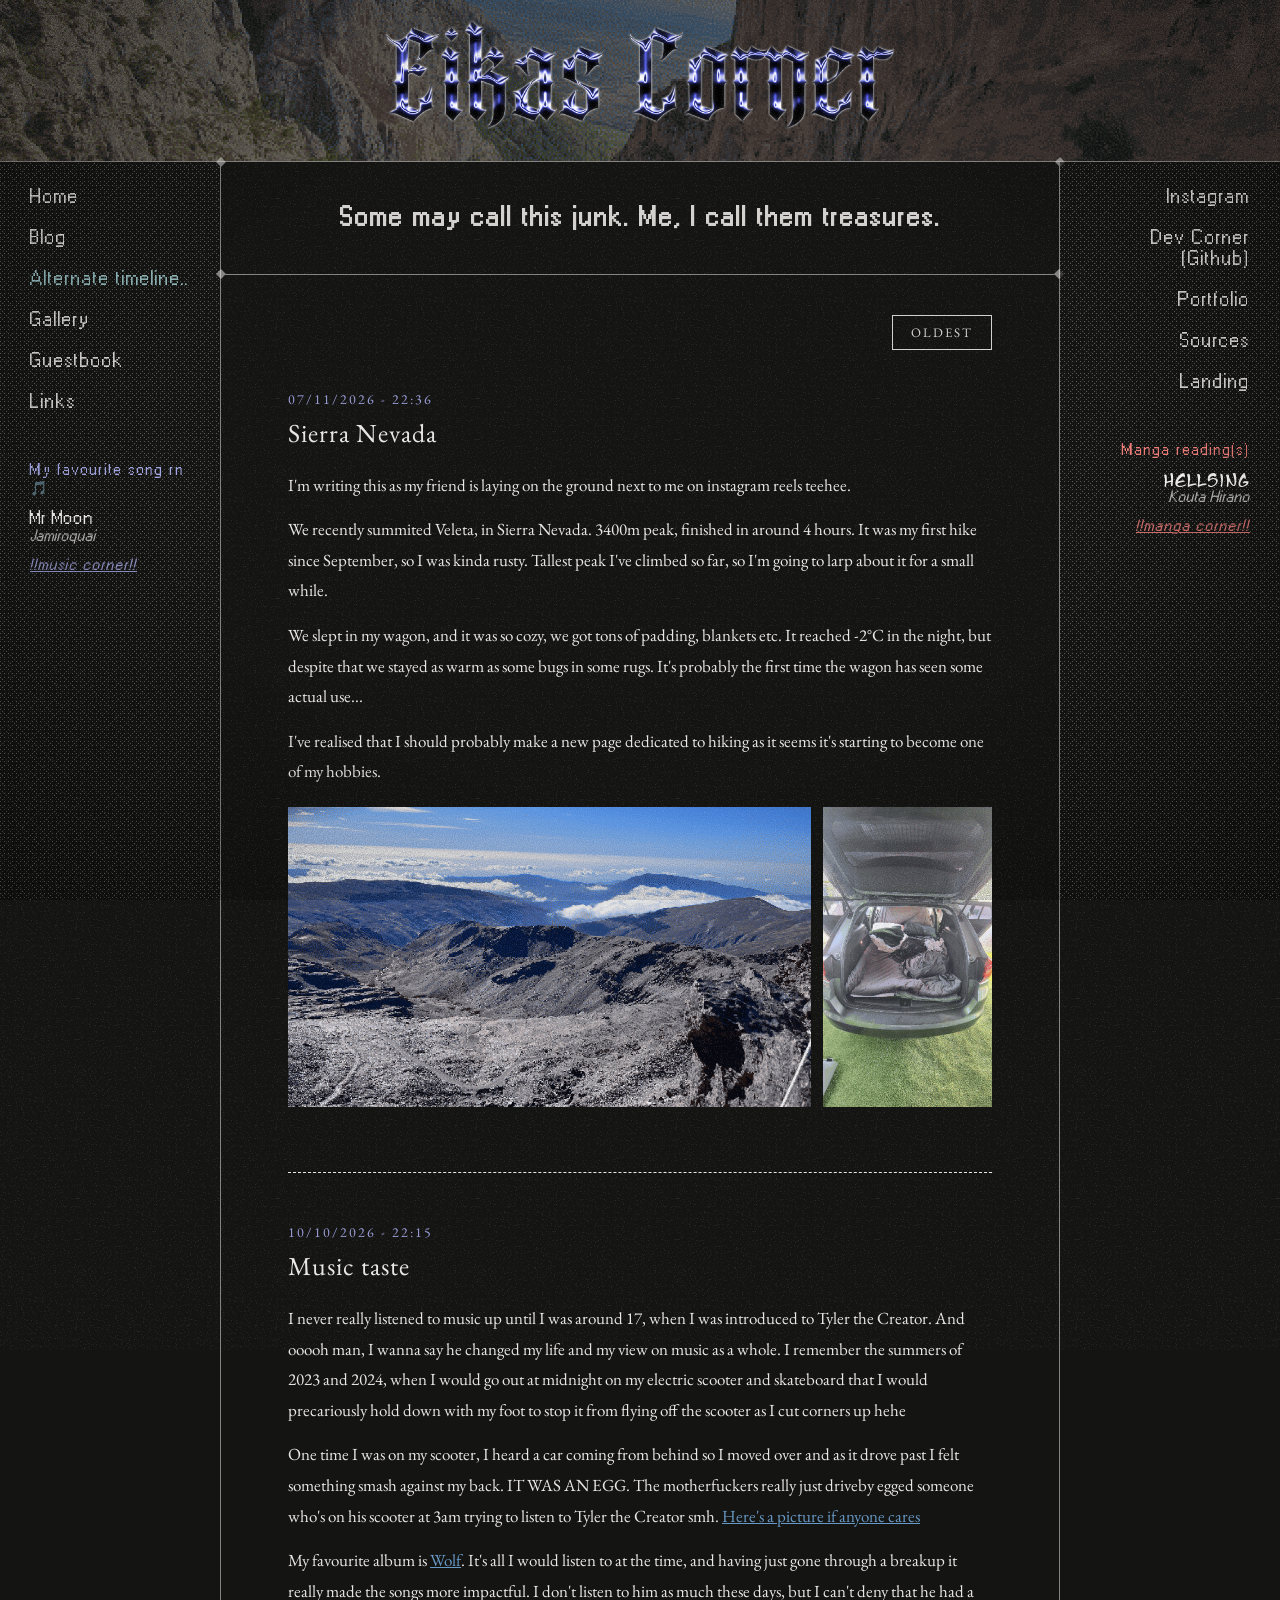
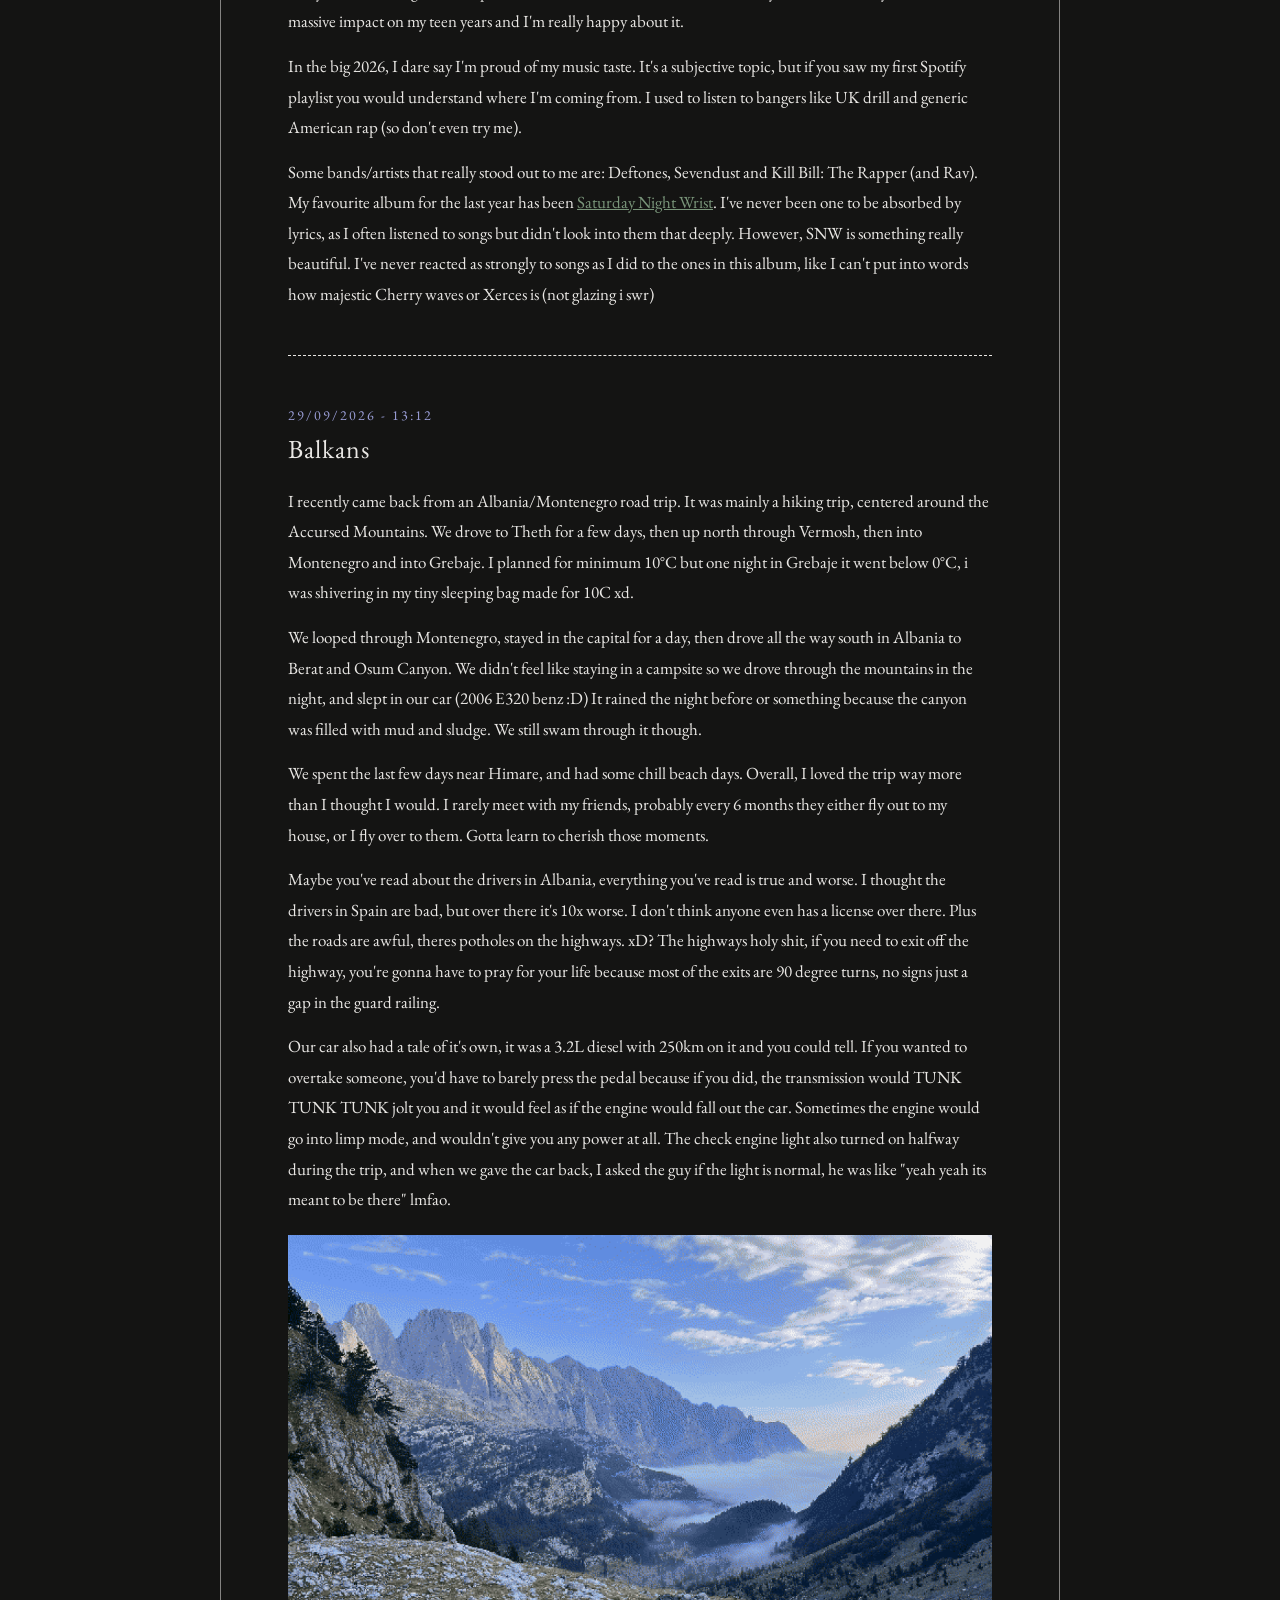
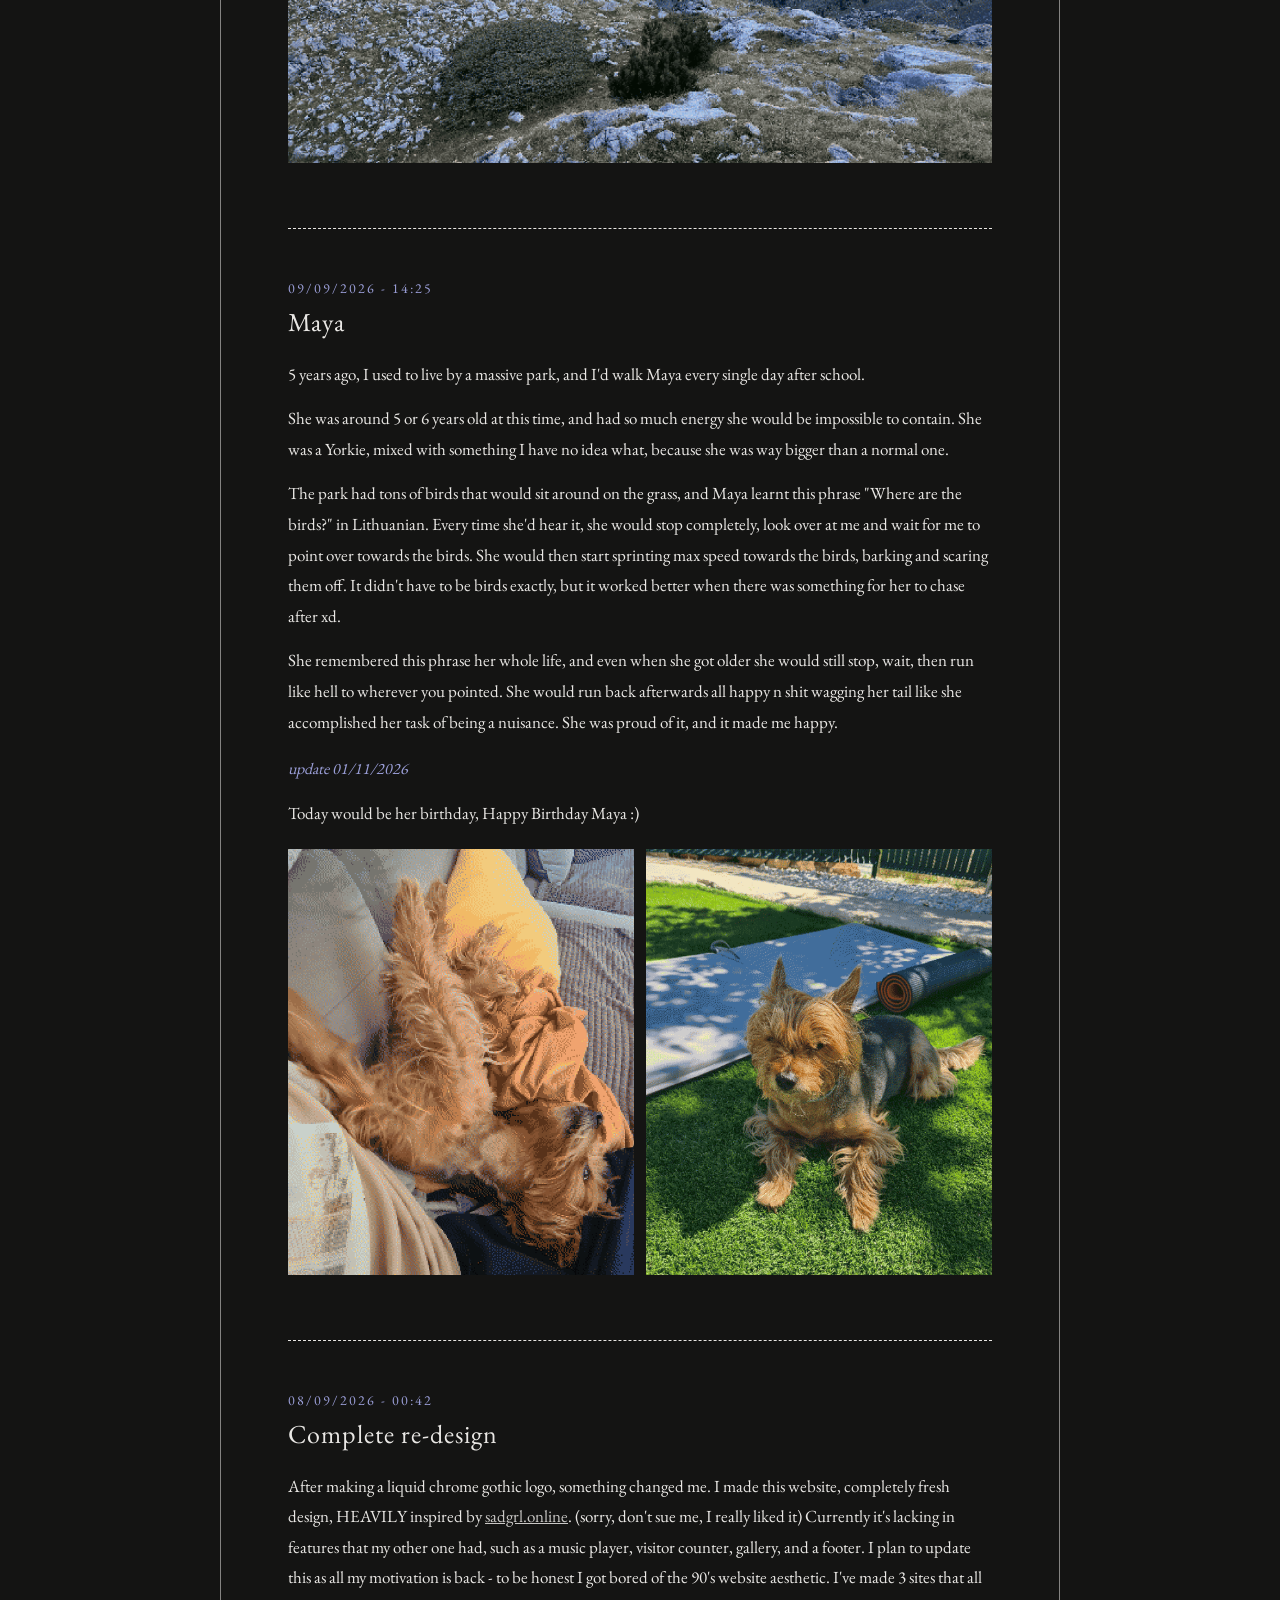
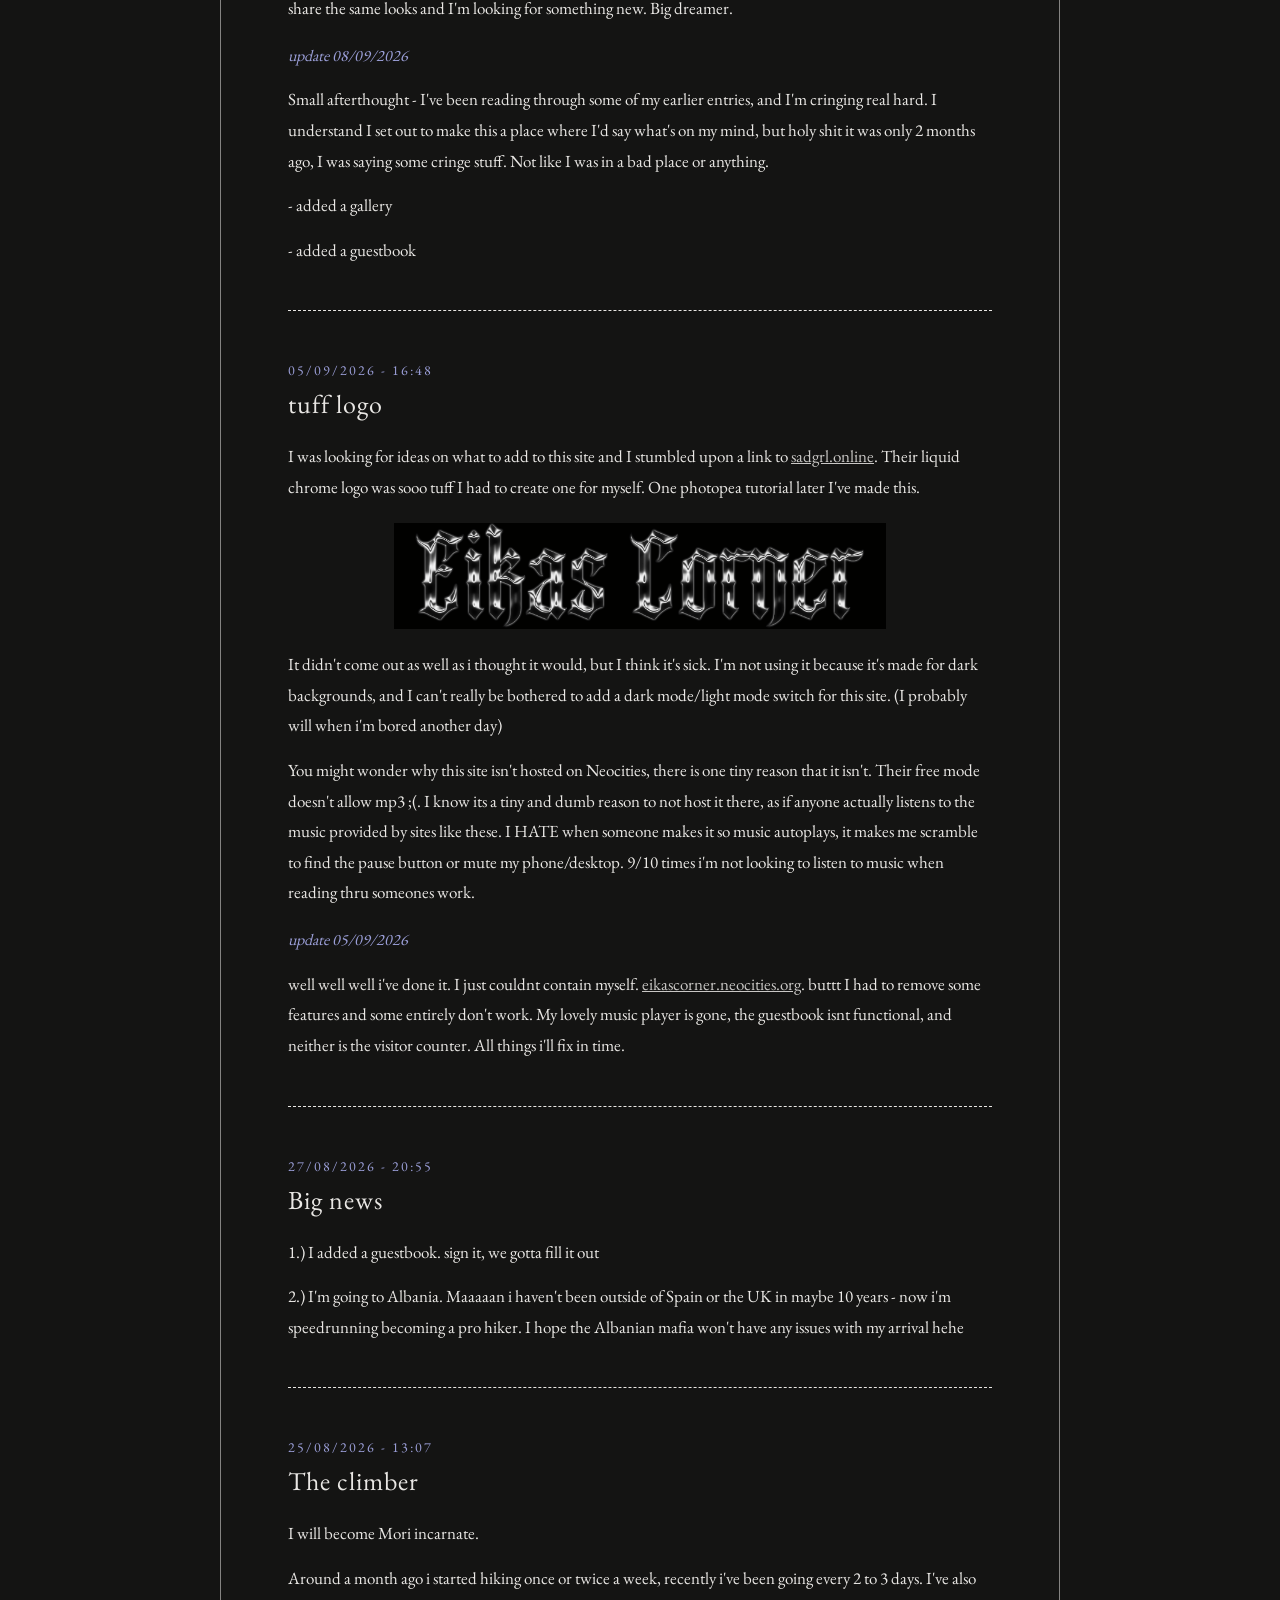
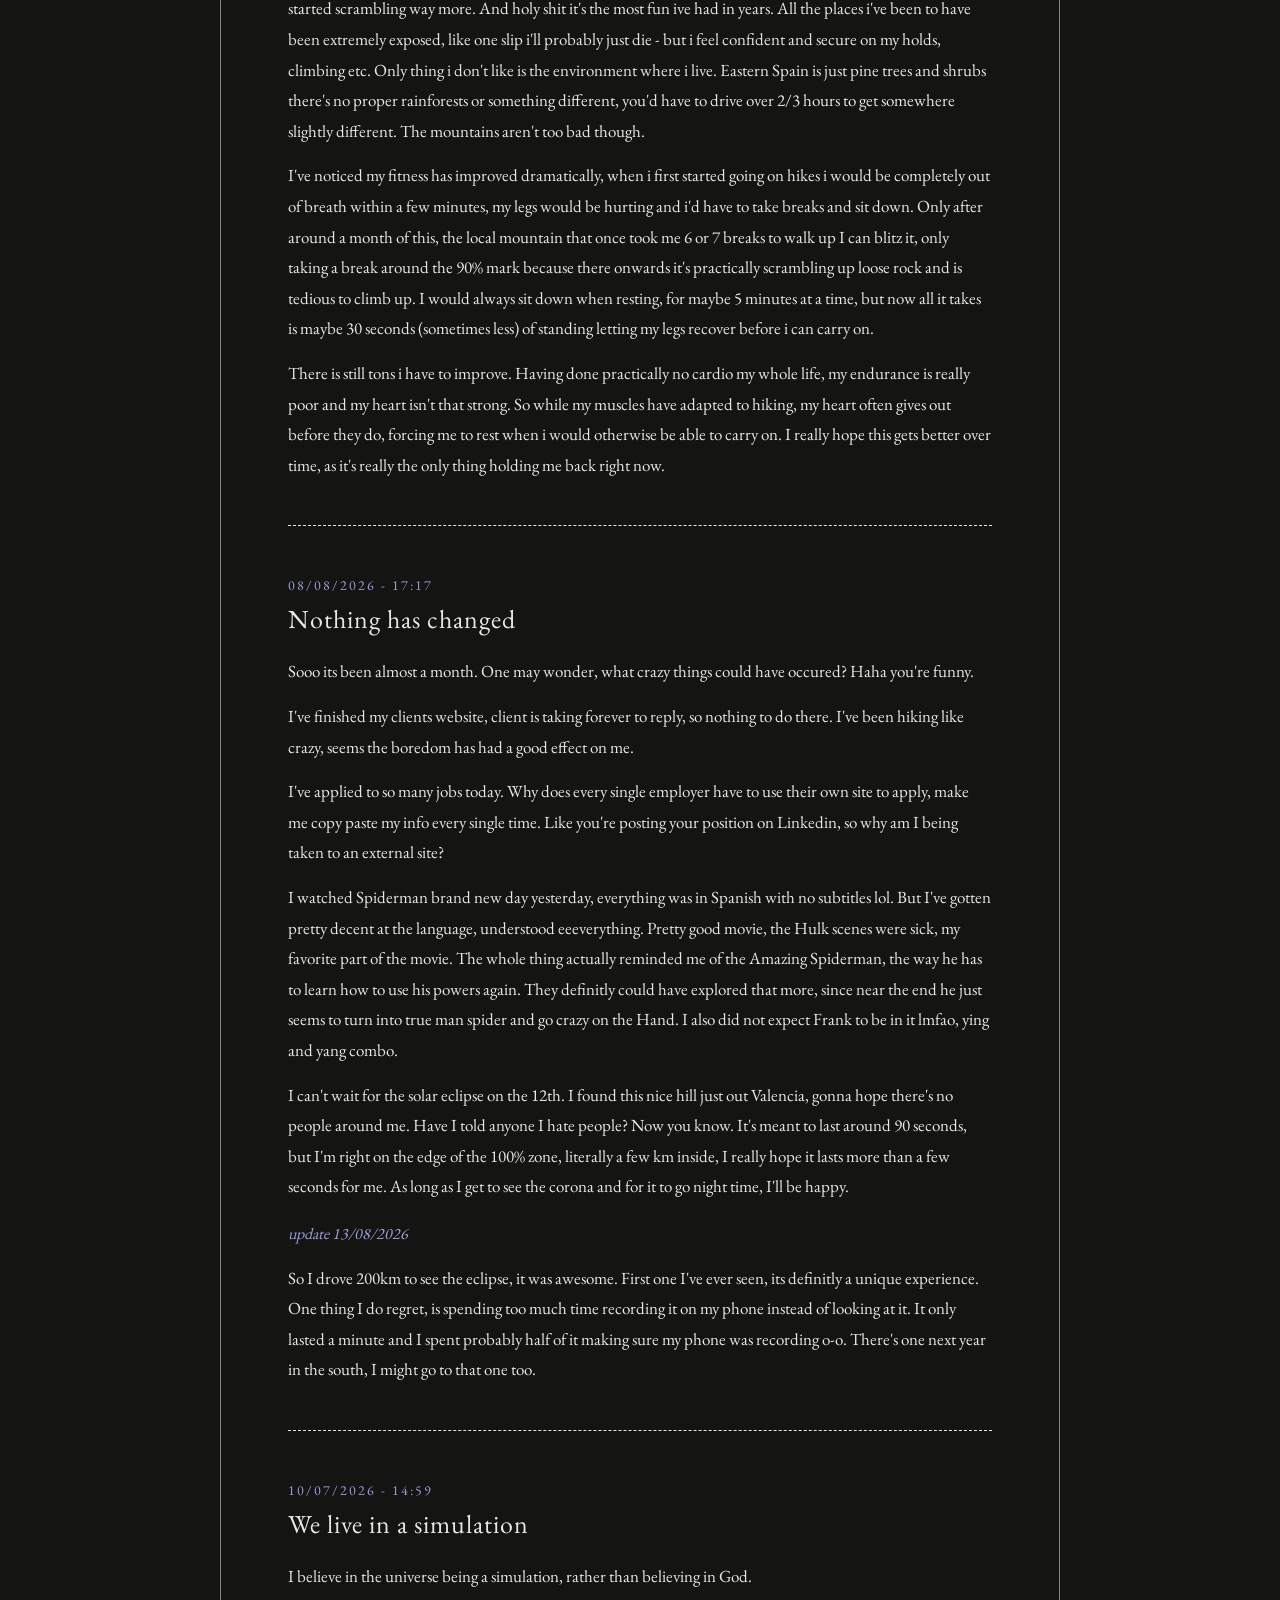
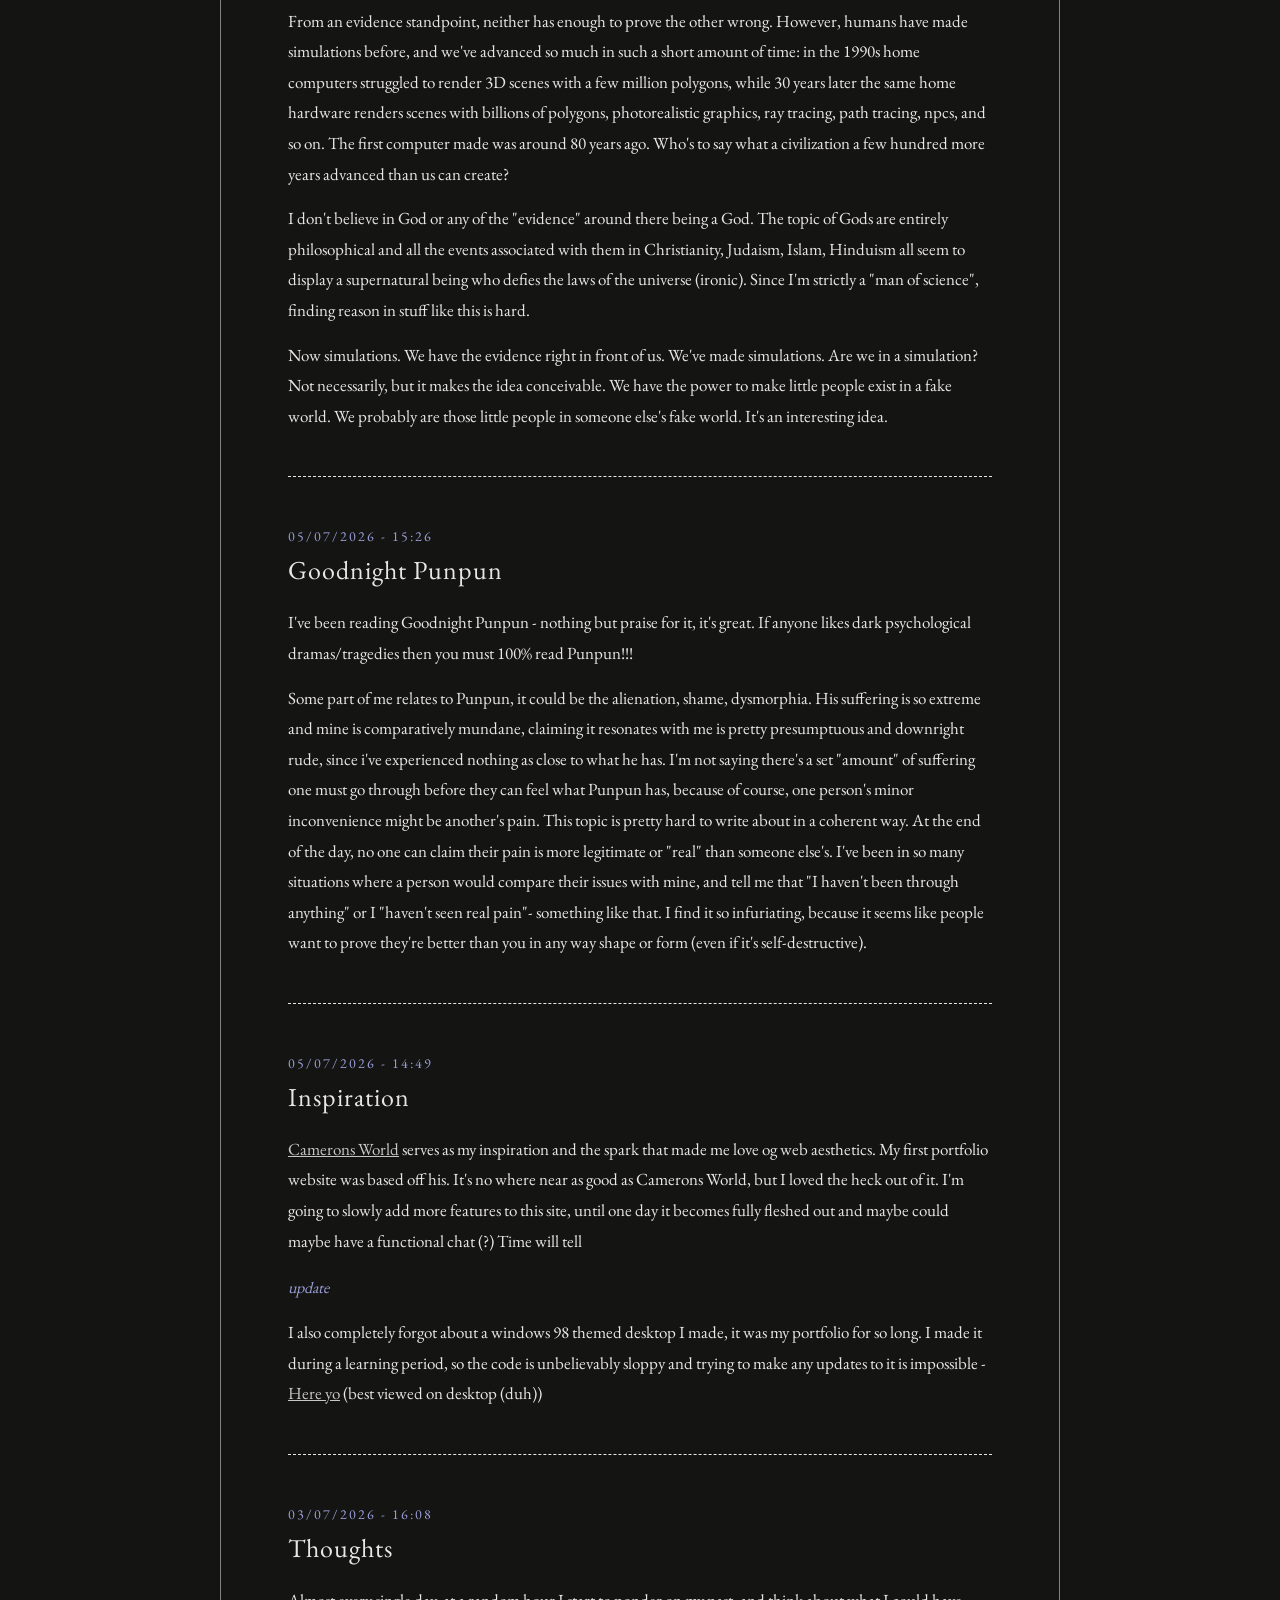
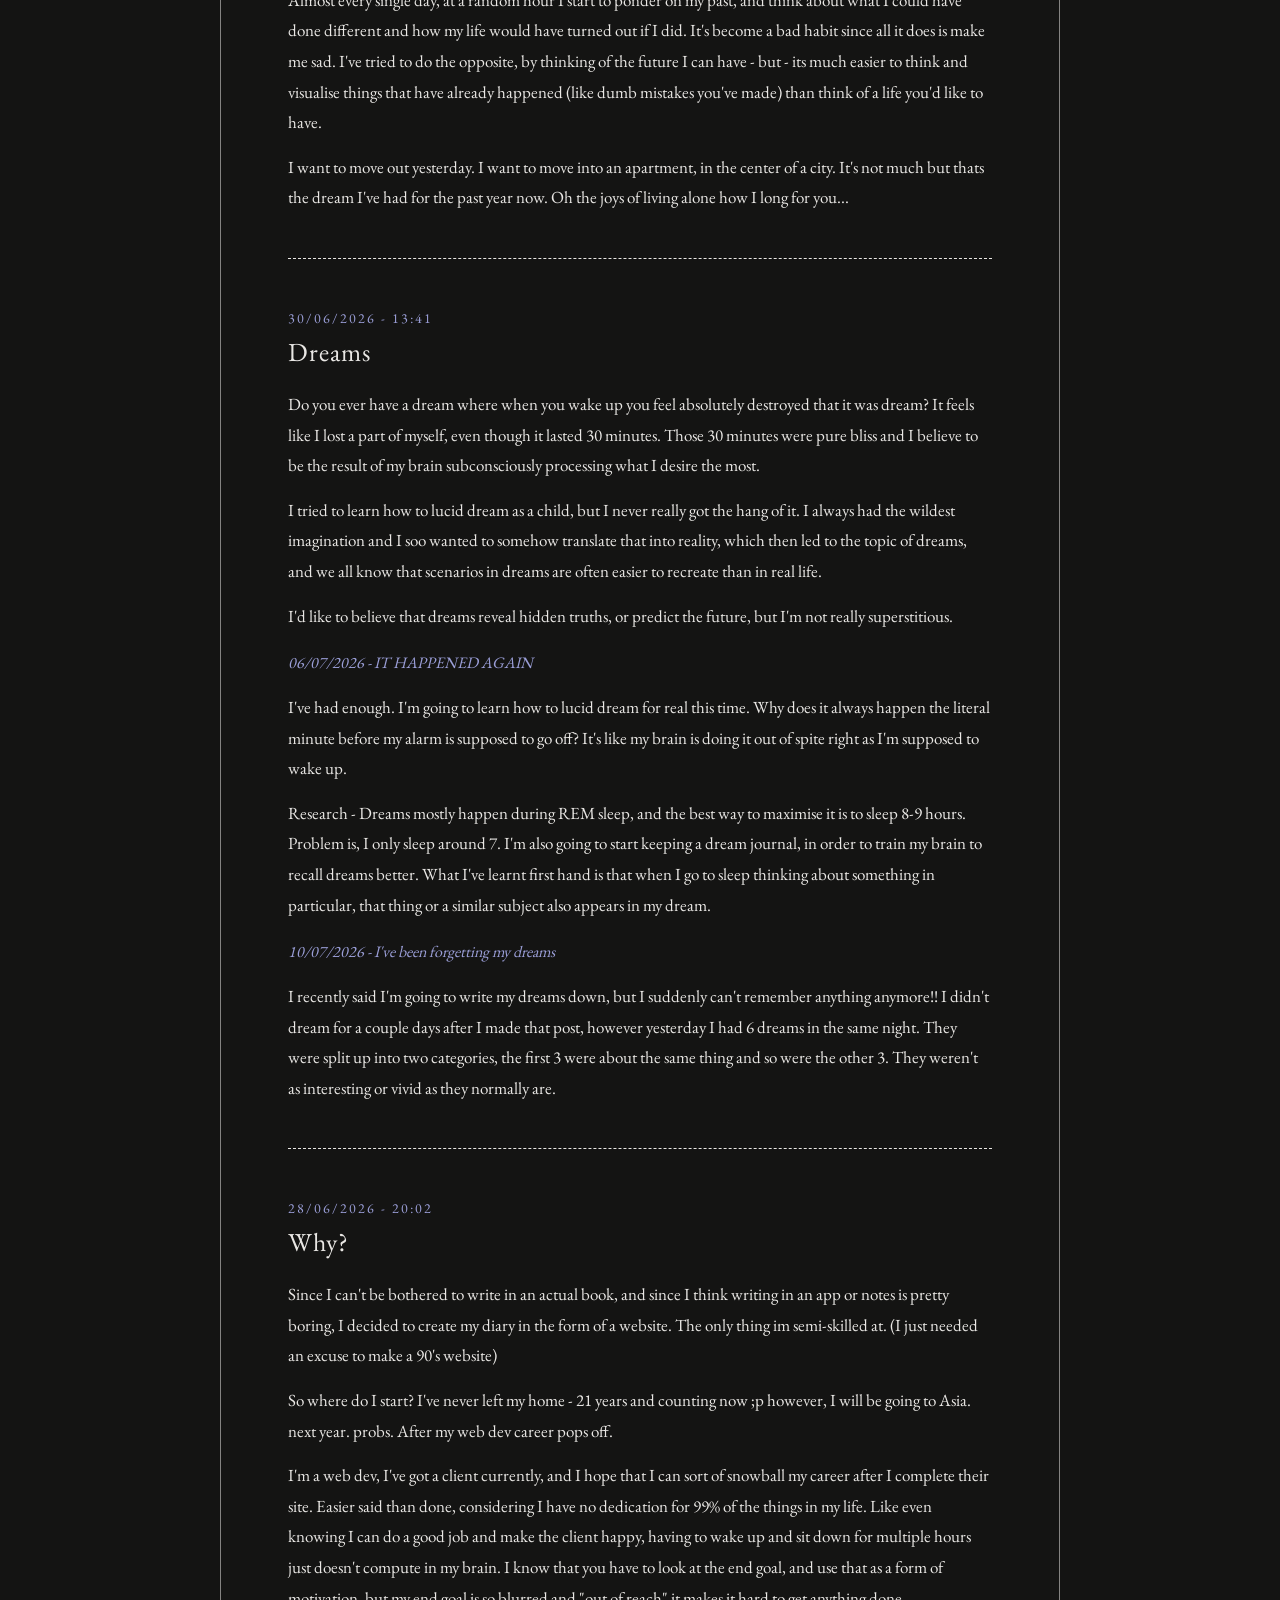
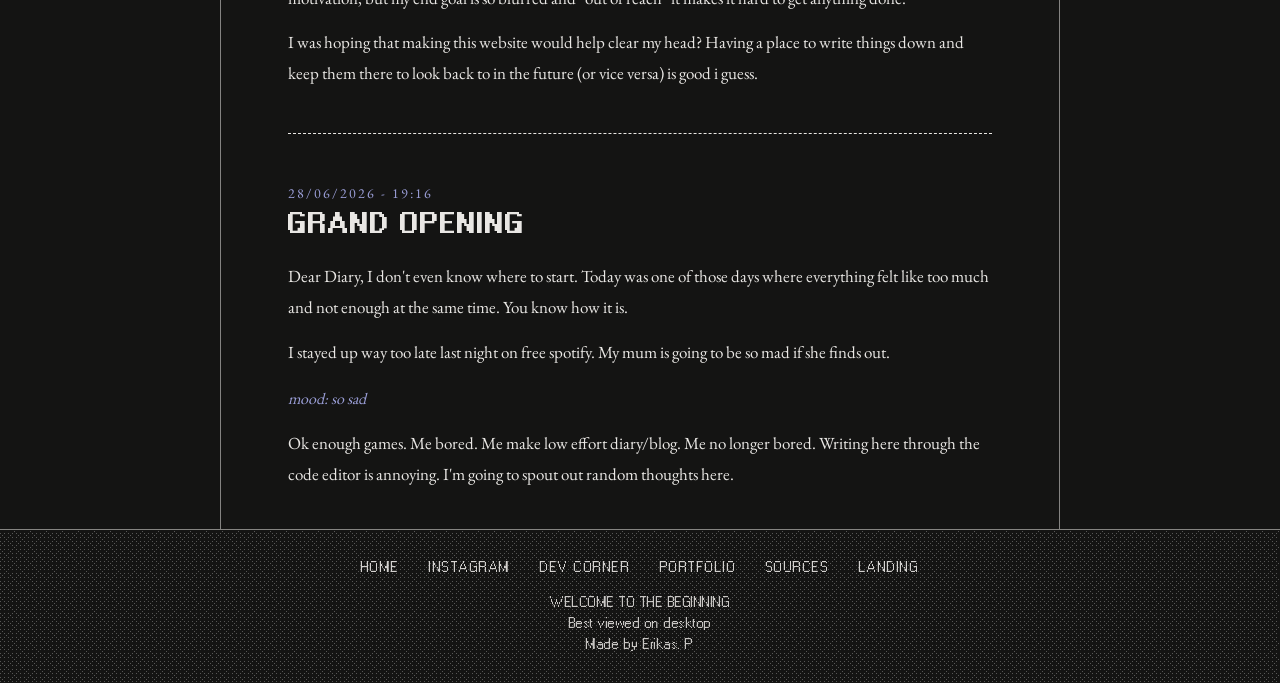
==== blog.html @ a0c27f56 "centralised nav/footer" ====
<!DOCTYPE html>
<html lang="en">
<head>
    <meta charset="UTF-8">
    <meta name="viewport" content="width=device-width, initial-scale=1.0">
    <title>Eikas Corner | Blog</title>
    <meta name="description" content="A personal blog about my deluded thoughts.">

    <meta property="og:type" content="website">
    <meta property="og:title" content="Eikas Corner | Blog">
    <meta property="og:description" content="A personal blog about my deluded thoughts.">
    <meta property="og:image" content="https://eikascorner.neocities.org/images/eikascornerlogo.png">
    <meta property="og:url" content="https://eikascorner.neocities.org/">

    <meta name="twitter:card" content="summary">
    <meta name="twitter:title" content="Eikas Corner | Blog">
    <meta name="twitter:description" content="A personal blog about my deluded thoughts.">
    <meta name="twitter:image" content="https://eikascorner.neocities.org/images/eikascornerlogo.png">

    <link rel="alternate" type="application/rss+xml" title="Eikas Corner RSS Feed" href="feed.xml">

    <script src="components.js"></script>

    <link rel="stylesheet" href="stylesheet.css">
    <link rel="icon" type="image/png" href="images/favicon.png">
</head>
<body class="blog-page">

    <div class="logo">
        <a href="home.html">
        <img src="images/eikascornerlogo.png" alt="eikascornerlogo">
        </a>
    </div>

    <div class="separator"></div>

    <div class="page">
        <site-nav-left></site-nav-left>
        <div class="vertical-separator divider-left"></div>

    <div class="main">
        <div class="hero" style="font-family: w98regular;">
            <h1>Some may call this junk. Me, I call them treasures.</h1>
        </div>

        <div class="separator"></div>

        <div class="content">
            <button id="sort-toggle" class="sort-toggle" type="button">Oldest</button>

            <!--<article class="entry" id="music-taste">
                <p class="entry-date">23/10/2026 - 18:20</p>
                <h2 class="entry-title">Back to basics</h2>
                <div class="entry-body">
                    <p>My friend suggested I talk about more random/weird things on my blogs..</p>
                    <p class="entry-mood">my unreasonably strong opinions about</p>
                </div>
            </article>-->

            <article class="entry" id="veleta">
                <p class="entry-date">07/11/2026 - 22:36</p>
                <h2 class="entry-title">Sierra Nevada</h2>
                <div class="entry-body">
                    <p>I'm writing this as my friend is laying on the ground next to me on instagram reels teehee.</p>
                    <p>We recently summited Veleta, in Sierra Nevada. 3400m peak, finished in around 4 hours. It was my first hike since September, so I was kinda rusty. Tallest peak I've climbed so far, so I'm going to larp about it for a small while.</p>
                    <p>We slept in my wagon, and it was so cozy, we got tons of padding, blankets etc. It reached -2°C in the night, but despite that we stayed as warm as some bugs in some rugs. It's probably the first time the wagon has seen some actual use...</p>
                    <p>I've realised that I should probably make a new page dedicated to hiking as it seems it's starting to become one of my hobbies.</p>
                    <div class="img-row img-row--mixed">
                        <img src="images/veleta.png" alt="veleta" style="flex-grow: 1.744">
                        <img src="images/wagonbed.png" alt="wagonbed" style="flex-grow: 0.562">
                    </div>
                </div>
            </article>

            <article class="entry" id="music-taste">
                <p class="entry-date">10/10/2026 - 22:15</p>
                <h2 class="entry-title">Music taste</h2>
                <div class="entry-body">
                    <p>I never really listened to music up until I was around 17, when I was introduced to Tyler the Creator. And ooooh man, I wanna say he changed my life and my view on music as a whole. I remember the summers of 2023 and 2024, when I would go out at midnight on my electric scooter and skateboard that I would precariously hold down with my foot to stop it from flying off the scooter as I cut corners up hehe</p>
                    <p>One time I was on my scooter, I heard a car coming from behind so I moved over and as it drove past I felt something smash against my back. IT WAS AN EGG. The motherfuckers really just driveby egged someone who's on his scooter at 3am trying to listen to Tyler the Creator smh. <a href="gallery.html#egged" target="_blank" style="color: #7DB9EF;">Here's a picture if anyone cares</a></p>
                    <p>My favourite album is <a href="https://www.youtube.com/watch?v=AknjeiApwhg&list=OLAK5uy_ng2CdT6wBmIoe4k9UE9We2pM9VCTT1AsM" target="_blank" style="color: #7DB9EF;">Wolf</a>. It's all I would listen to at the time, and having just gone through a breakup it really made the songs more impactful. I don't listen to him as much these days, but I can't deny that he had a massive impact on my teen years and I'm really happy about it.</p>
                    <p>In the big 2026, I dare say I'm proud of my music taste. It's a subjective topic, but if you saw my first Spotify playlist you would understand where I'm coming from. I used to listen to bangers like UK drill and generic American rap (so don't even try me).</p>
                    <p>Some bands/artists that really stood out to me are: Deftones, Sevendust and Kill Bill: The Rapper (and Rav). My favourite album for the last year has been <a href="https://www.youtube.com/watch?v=DKPs4r5uDq0" target="_blank" style="color: #92B493;">Saturday Night Wrist</a>. I've never been one to be absorbed by lyrics, as I often listened to songs but didn't look into them that deeply. However, SNW is something really beautiful. I've never reacted as strongly to songs as I did to the ones in this album, like I can't put into words how majestic Cherry waves or Xerces is (not glazing i swr)</p>
                </div>
            </article>

            <article class="entry" id="balkans"> 
                <p class="entry-date">29/09/2026 - 13:12</p>
                <h2 class="entry-title">Balkans</h2>
                <div class="entry-body">
                    <p>I recently came back from an Albania/Montenegro road trip. It was mainly a hiking trip, centered around the Accursed Mountains. We drove to Theth for a few days, then up north through Vermosh, then into Montenegro and into Grebaje. I planned for minimum 10°C but one night in Grebaje it went below 0°C, i was shivering in my tiny sleeping bag made for 10C xd.</p>
                    <p>We looped through Montenegro, stayed in the capital for a day, then drove all the way south in Albania to Berat and Osum Canyon. We didn't feel like staying in a campsite so we drove through the mountains in the night, and slept in our car (2006 E320 benz :D) It rained the night before or something because the canyon was filled with mud and sludge. We still swam through it though.</p>
                    <p>We spent the last few days near Himare, and had some chill beach days. Overall, I loved the trip way more than I thought I would. I rarely meet with my friends, probably every 6 months they either fly out to my house, or I fly over to them. Gotta learn to cherish those moments.</p>
                    <p>Maybe you've read about the drivers in Albania, everything you've read is true and worse. I thought the drivers in Spain are bad, but over there it's 10x worse. I don't think anyone even has a license over there. Plus the roads are awful, theres potholes on the highways. xD? The highways holy shit, if you need to exit off the highway, you're gonna have to pray for your life because most of the exits are 90 degree turns, no signs just a gap in the guard railing.</p>
                    <p>Our car also had a tale of it's own, it was a 3.2L diesel with 250km on it and you could tell. If you wanted to overtake someone, you'd have to barely press the pedal because if you did, the transmission would TUNK TUNK TUNK jolt you and it would feel as if the engine would fall out the car. Sometimes the engine would go into limp mode, and wouldn't give you any power at all. The check engine light also turned on halfway during the trip, and when we gave the car back, I asked the guy if the light is normal, he was like "yeah yeah its meant to be there" lmfao.</p>
                    <img src="images/morningfog.png" alt="albania mountains pic">
                </div>
            </article>

            <article class="entry" id="maya">
                <p class="entry-date">09/09/2026 - 14:25</p>
                <h2 class="entry-title">Maya</h2>
                <div class="entry-body">
                    <p>5 years ago, I used to live by a massive park, and I'd walk Maya every single day after school.</p>
                    <p> She was around 5 or 6 years old at this time, and had so much energy she would be impossible to contain. She was a Yorkie, mixed with something I have no idea what, because she was way bigger than a normal one.</p>
                    <p>The park had tons of birds that would sit around on the grass, and Maya learnt this phrase "Where are the birds?" in Lithuanian. Every time she'd hear it, she would stop completely, look over at me and wait for me to point over towards the birds. She would then start sprinting max speed towards the birds, barking and scaring them off. It didn't have to be birds exactly, but it worked better when there was something for her to chase after xd.</p>
                    <p>She remembered this phrase her whole life, and even when she got older she would still stop, wait, then run like hell to wherever you pointed. She would run back afterwards all happy n shit wagging her tail like she accomplished her task of being a nuisance. She was proud of it, and it made me happy.</p>
                    <p class="entry-mood">update 01/11/2026</p>
                    <p>Today would be her birthday, Happy Birthday Maya :)</p>
                    <div class="img-row">
                        <img src="images/mayamemory.png" alt="maya memory pic">
                        <img src="images/mayamemory2.png" alt="maya memory pic 2">
                    </div>
                    
                </div>
            </article>

            <article class="entry" id="redesign">
                <p class="entry-date">08/09/2026 - 00:42</p>
                <h2 class="entry-title">Complete re-design</h2>
                <div class="entry-body">
                    <p>After making a liquid chrome gothic logo, something changed me. I made this website, completely fresh design, HEAVILY inspired by <a href="https://sadgrl.online/" target="_blank">sadgrl.online</a>. (sorry, don't sue me, I really liked it) Currently it's lacking in features that my other one had, such as a music player, visitor counter, gallery, and a footer. I plan to update this as all my motivation is back - to be honest I got bored of the 90's website aesthetic. I've made 3 sites that all share the same looks and I'm looking for something new. Big dreamer. </p>
                    <p class="entry-mood">update 08/09/2026</p>
                    <p>Small afterthought - I've been reading through some of my earlier entries, and I'm cringing real hard. I understand I set out to make this a place where I'd say what's on my mind, but holy shit it was only 2 months ago, I was saying some cringe stuff. Not like I was in a bad place or anything.</p>
                    <p>- added a gallery</p>
                    <p>- added a guestbook</p>
                </div>
            </article>

            <article class="entry" id="tuff-logo">
                <p class="entry-date">05/09/2026 - 16:48</p>
                <h2 class="entry-title">tuff logo</h2>
                <div class="entry-body">
                    <p>I was looking for ideas on what to add to this site and I stumbled upon a link to <a href="https://sadgrl.online/" target="_blank">sadgrl.online</a>. Their liquid chrome logo was sooo tuff I had to create one for myself. One photopea tutorial later I've made this.</p>
                    <img src="images/eikascornerliquid.png" alt="eikascorner liquid chrome logo" style="width: 70%;">
                    <p>It didn't come out as well as i thought it would, but I think it's sick. I'm not using it because it's made for dark backgrounds, and I can't really be bothered to add a dark mode/light mode switch for this site. (I probably will when i'm bored another day)</p>
                    <p>You might wonder why this site isn't hosted on Neocities, there is one tiny reason that it isn't. Their free mode doesn't allow mp3 ;(. I know its a tiny and dumb reason to not host it there, as if anyone actually listens to the music provided by sites like these. I HATE when someone makes it so music autoplays, it makes me scramble to find the pause button or mute my phone/desktop. 9/10 times i'm not looking to listen to music when reading thru someones work.</p>
                    <p class="entry-mood">update 05/09/2026</p>
                    <p>well well well i've done it. I just couldnt contain myself. <a href="https://eikascorner.neocities.org/">eikascorner.neocities.org</a>. buttt I had to remove some features and some entirely don't work. My lovely music player is gone, the guestbook isnt functional, and neither is the visitor counter. All things i'll fix in time.</p>
                </div>
            </article>

            <article class="entry" id="big-news">
                <p class="entry-date">27/08/2026 - 20:55</p>
                <h2 class="entry-title">Big news</h2>
                <div class="entry-body">
                    <p>1.) I added a guestbook. sign it, we gotta fill it out</p>
                    <p>2.) I'm going to Albania. Maaaaan i haven't been outside of Spain or the UK in maybe 10 years - now i'm speedrunning becoming a pro hiker. I hope the Albanian mafia won't have any issues with my arrival hehe</p>
                </div>
            </article>

            <article class="entry" id="the-climber">
                <p class="entry-date">25/08/2026 - 13:07</p>
                <h2 class="entry-title">The climber</h2>
                <div class="entry-body">
                    <p>I will become Mori incarnate.</p>
                    <p>Around a month ago i started hiking once or twice a week, recently i've been going every 2 to 3 days. I've also started scrambling way more. And holy shit it's the most fun ive had in years. All the places i've been to have been extremely exposed, like one slip i'll probably just die - but i feel confident and secure on my holds, climbing etc. Only thing i don't like is the environment where i live. Eastern Spain is just pine trees and shrubs there's no proper rainforests or something different, you'd have to drive over 2/3 hours to get somewhere slightly different. The mountains aren't too bad though.</p>
                    <p>I've noticed my fitness has improved dramatically, when i first started going on hikes i would be completely out of breath within a few minutes, my legs would be hurting and i'd have to take breaks and sit down. Only after around a month of this, the local mountain that once took me 6 or 7 breaks to walk up I can blitz it, only taking a break around the 90% mark because there onwards it's practically scrambling up loose rock and is tedious to climb up. I would always sit down when resting, for maybe 5 minutes at a time, but now all it takes is maybe 30 seconds (sometimes less) of standing letting my legs recover before i can carry on.</p>
                    <p>There is still tons i have to improve. Having done practically no cardio my whole life, my endurance is really poor and my heart isn't that strong. So while my muscles have adapted to hiking, my heart often gives out before they do, forcing me to rest when i would otherwise be able to carry on. I really hope this gets better over time, as it's really the only thing holding me back right now.</p>
                </div>
            </article>

            <article class="entry" id="nothing-has-changed">
                <p class="entry-date">08/08/2026 - 17:17</p>
                <h2 class="entry-title">Nothing has changed</h2>
                <div class="entry-body">
                    <p>Sooo its been almost a month. One may wonder, what crazy things could have occured? Haha you're funny.</p>
                    <p>I've finished my clients website, client is taking forever to reply, so nothing to do there. I've been hiking like crazy, seems the boredom has had a good effect on me.</p>
                    <p>I've applied to so many jobs today. Why does every single employer have to use their own site to apply, make me copy paste my info every single time. Like you're posting your position on Linkedin, so why am I being taken to an external site?</p>
                    <p>I watched Spiderman brand new day yesterday, everything was in Spanish with no subtitles lol. But I've gotten pretty decent at the language, understood eeeverything. Pretty good movie, the Hulk scenes were sick, my favorite part of the movie. The whole thing actually reminded me of the Amazing Spiderman, the way he has to learn how to use his powers again. They definitly could have explored that more, since near the end he just seems to turn into true man spider and go crazy on the Hand. I also did not expect Frank to be in it lmfao, ying and yang combo.</p>
                    <p>I can't wait for the solar eclipse on the 12th. I found this nice hill just out Valencia, gonna hope there's no people around me. Have I told anyone I hate people? Now you know. It's meant to last around 90 seconds, but I'm right on the edge of the 100% zone, literally a few km inside, I really hope it lasts more than a few seconds for me. As long as I get to see the corona and for it to go night time, I'll be happy.</p>
                    <p class="entry-mood">update 13/08/2026</p>
                    <p>So I drove 200km to see the eclipse, it was awesome. First one I've ever seen, its definitly a unique experience. One thing I do regret, is spending too much time recording it on my phone instead of looking at it. It only lasted a minute and I spent probably half of it making sure my phone was recording o-o. There's one next year in the south, I might go to that one too.</p>
                </div>
            </article>

            <article class="entry" id="simulation">
                <p class="entry-date">10/07/2026 - 14:59</p>
                <h2 class="entry-title">We live in a simulation</h2>
                <div class="entry-body">
                    <p>I believe in the universe being a simulation, rather than believing in God.</p>
                    <p>From an evidence standpoint, neither has enough to prove the other wrong. However, humans have made simulations before, and we've advanced so much in such a short amount of time: in the 1990s home computers struggled to render 3D scenes with a few million polygons, while 30 years later the same home hardware renders scenes with billions of polygons, photorealistic graphics, ray tracing, path tracing, npcs, and so on. The first computer made was around 80 years ago. Who's to say what a civilization a few hundred more years advanced than us can create?</p>
                    <p>I don't believe in God or any of the "evidence" around there being a God. The topic of Gods are entirely philosophical and all the events associated with them in Christianity, Judaism, Islam, Hinduism all seem to display a supernatural being who defies the laws of the universe (ironic). Since I'm strictly a "man of science", finding reason in stuff like this is hard.</p>
                    <p>Now simulations. We have the evidence right in front of us. We've made simulations. Are we in a simulation? Not necessarily, but it makes the idea conceivable. We have the power to make little people exist in a fake world. We probably are those little people in someone else's fake world. It's an interesting idea.</p>
                </div>
            </article>

            <article class="entry" id="goodnight-punpun">
                <p class="entry-date">05/07/2026 - 15:26</p>
                <h2 class="entry-title">Goodnight Punpun</h2>
                <div class="entry-body">
                    <p>I've been reading Goodnight Punpun - nothing but praise for it, it's great. If anyone likes dark psychological dramas/tragedies then you must 100% read Punpun!!!</p>
                    <p>Some part of me relates to Punpun, it could be the alienation, shame, dysmorphia. His suffering is so extreme and mine is comparatively mundane, claiming it resonates with me is pretty presumptuous and downright rude, since i've experienced nothing as close to what he has. I'm not saying there's a set "amount" of suffering one must go through before they can feel what Punpun has, because of course, one person's minor inconvenience might be another's pain. This topic is pretty hard to write about in a coherent way. At the end of the day, no one can claim their pain is more legitimate or "real" than someone else's. I've been in so many situations where a person would compare their issues with mine, and tell me that "I haven't been through anything" or I "haven't seen real pain"- something like that. I find it so infuriating, because it seems like people want to prove they're better than you in any way shape or form (even if it's self-destructive).</p>
                </div>
            </article>

            <article class="entry" id="inspiration">
                <p class="entry-date">05/07/2026 - 14:49</p>
                <h2 class="entry-title">Inspiration</h2>
                <div class="entry-body">
                    <p><a href="https://www.cameronsworld.net/" target="_blank">Camerons World</a> serves as my inspiration and the spark that made me love og web aesthetics. My first portfolio website was based off his. It's no where near as good as Camerons World, but I loved the heck out of it. I'm going to slowly add more features to this site, until one day it becomes fully fleshed out and maybe could maybe have a functional chat (?) Time will tell</p>
                    <p class="entry-mood">update</p>
                    <p>I also completely forgot about a windows 98 themed desktop I made, it was my portfolio for so long. I made it during a learning period, so the code is unbelievably sloppy and trying to make any updates to it is impossible - <a href="https://eika12345.github.io/windows-98/" target="_blank">Here yo</a> (best viewed on desktop (duh))</p>
                </div>
            </article>

            <!--<article class="entry" id="bioshock">
                <p class="entry-date">04/07/2026 - 15:50</p>
                <h2 class="entry-title">Bioshock</h2>
                <div class="entry-body">
                     <p>Is a man not entitled to the sweat of his brow?
          'No!' says the man in Washington, 'It belongs to the poor.'
          'No!' says the man in the Vatican, 'It belongs to God.'
          'No!' says the man in Moscow, 'It belongs to everyone.'

          I rejected those answers; instead, I chose something different.
          I chose the impossible. I chose... Rapture.
          A city where the artist would not fear the censor.
          Where the scientist would not be bound by petty morality.
          Where the great would not be constrained by the small!</p>
          <p>I love this quote man Bioshock best game. Need i say more?</p>
                </div>
            </article>-->

            <article class="entry" id="thoughts">
                <p class="entry-date">03/07/2026 - 16:08</p>
                <h2 class="entry-title">Thoughts</h2>
                <div class="entry-body">
                    <p>Almost every single day, at a random hour I start to ponder on my past, and think about what I could have done different and how my life would have turned out if I did. It's become a bad habit since all it does is make me sad. I've tried to do the opposite, by thinking of the future I can have - but - its much easier to think and visualise things that have already happened (like dumb mistakes you've made) than think of a life you'd like to have.</p>
                    <p>I want to move out yesterday. I want to move into an apartment, in the center of a city. It's not much but thats the dream I've had for the past year now. Oh the joys of living alone how I long for you...</p>
                </div>
            </article>

            <!--<article class="entry" id="nicotine">
                <p class="entry-date">03/07/2026 - 1:01</p>
                <h2 class="entry-title">Nicotine</h2>
                <div class="entry-body">
                    <p>Ultra strawberry monster and a camel blue in the park!</p>
                    <p>Completely frying my brain making all the web pages, copy pasting content from tens of pages and having to make random words in the paragraphs bold one by one is mind numbing</p>
                </div>
            </article>-->

            <article class="entry" id="dreams">
                <p class="entry-date">30/06/2026 - 13:41</p>
                <h2 class="entry-title">Dreams</h2>
                <div class="entry-body">
                    <p>Do you ever have a dream where when you wake up you feel absolutely destroyed that it was dream? It feels like I lost a part of myself, even though it lasted 30 minutes. Those 30 minutes were pure bliss and I believe to be the result of my brain subconsciously processing what I desire the most.</p>
                    <p>I tried to learn how to lucid dream as a child, but I never really got the hang of it. I always had the wildest imagination and I soo wanted to somehow translate that into reality, which then led to the topic of dreams, and we all know that scenarios in dreams are often easier to recreate than in real life.</p>
                    <p>I'd like to believe that dreams reveal hidden truths, or predict the future, but I'm not really superstitious.</p>
                    <p class="entry-mood">06/07/2026 - IT HAPPENED AGAIN</p>
                    <p>I've had enough. I'm going to learn how to lucid dream for real this time. Why does it always happen the literal minute before my alarm is supposed to go off? It's like my brain is doing it out of spite right as I'm supposed to wake up.</p>
                    <p>Research - Dreams mostly happen during REM sleep, and the best way to maximise it is to sleep 8-9 hours. Problem is, I only sleep around 7. I'm also going to start keeping a dream journal, in order to train my brain to recall dreams better. What I've learnt first hand is that when I go to sleep thinking about something in particular, that thing or a similar subject also appears in my dream.</p>
                    <p class="entry-mood">10/07/2026 - I've been forgetting my dreams</p>
                    <p>I recently said I'm going to write my dreams down, but I suddenly can't remember anything anymore!! I didn't dream for a couple days after I made that post, however yesterday I had 6 dreams in the same night. They were split up into two categories, the first 3 were about the same thing and so were the other 3. They weren't as interesting or vivid as they normally are.</p>
                </div>
            </article>

            <!--<article class="entry" id="eventful-evening">
                <p class="entry-date">30/06/2026 - 01:13</p>
                <h2 class="entry-title">Eventful evening</h2>
                <div class="entry-body">
                    <p>I drove to my brothers new house and its pretty rad dude we played some pool (i did not win). Worked on my clients website, progress is SLOW</p>
                </div>
            </article>-->

            <article class="entry" id="why">
                <p class="entry-date">28/06/2026 - 20:02</p>
                <h2 class="entry-title">Why?</h2>
                <div class="entry-body">
                    <p>Since I can't be bothered to write in an actual book, and since I think writing in an app or notes is pretty boring, I decided to create my diary in the form of a website. The only thing im semi-skilled at. (I just needed an excuse to make a 90's website)</p>
                    <p>So where do I start? I've never left my home - 21 years and counting now ;p however, I will be going to Asia. next year. probs. After my web dev career pops off.</p>
                    <p>I'm a web dev, I've got a client currently, and I hope that I can sort of snowball my career after I complete their site. Easier said than done, considering I have no dedication for 99% of the things in my life. Like even knowing I can do a good job and make the client happy, having to wake up and sit down for multiple hours just doesn't compute in my brain. I know that you have to look at the end goal, and use that as a form of motivation, but my end goal is so blurred and "out of reach" it makes it hard to get anything done.</p>
                    <p>I was hoping that making this website would help clear my head? Having a place to write things down and keep them there to look back to in the future (or vice versa) is good i guess.</p>
                </div>
            </article>

            <article class="entry" id="grand-opening">
                <p class="entry-date">28/06/2026 - 19:16</p>
                <h2 class="entry-title" style="font-family: w98bold;">GRAND OPENING</h2>
                <div class="entry-body">
                    <p>Dear Diary, I don't even know where to start. Today was one of those days where everything felt like too much and not enough at the same time. You know how it is.</p>
                    <p>I stayed up way too late last night on free spotify. My mum is going to be so mad if she finds out.</p>
                    <p class="entry-mood">mood: so sad</p>
                    <p>Ok enough games. Me bored. Me make low effort diary/blog. Me no longer bored. Writing here through the code editor is annoying. I'm going to spout out random thoughts here.</p>
                </div>
            </article>

        </div>
    </div>

        <div class="vertical-separator divider-right"></div>
        <site-nav-right></site-nav-right>
</div>

<site-footer></site-footer>

<script>
    (function () {
        var btn = document.getElementById('sort-toggle');
        var content = document.querySelector('.content');
        if (!btn || !content) return;

        var newestFirst = true;

        btn.addEventListener('click', function () {
            var entries = Array.prototype.slice.call(content.querySelectorAll('.entry'));
            entries.reverse().forEach(function (entry) {
                content.appendChild(entry);
            });
            newestFirst = !newestFirst;
            btn.textContent = newestFirst ? 'Oldest' : 'Newest';
        });
    })();
</script>

<script src="sidebars.js"></script>


</body>
</html>
---- stylesheet.css ----
@font-face {
    font-family: EBGaramond;
    src: url(EBGaramond.ttf);
}
@font-face {
    font-family: w98bold;
    src: url(w98bold.woff2);
}
@font-face {
    font-family: w98regular;
    src: url(w98regular.woff2);
}
@font-face {
    font-family: manga;
    src: url(mangat.ttf);
}
@font-face {
    font-family: gothik;
    src: url(GothikSteel.woff2);
}

* {
  margin: 0;
  padding: 0;
  box-sizing: border-box;
}

html {
    height: 100%;
    overflow-x: hidden;
}

body {
    min-height: 100vh;
    background-color: #141413;
    font-family: EBGaramond;
    display: flex;
    flex-direction: column;
    overflow-x: clip; /* was hidden */
}

.page-fade {
    display: flex;
    flex-direction: column;
    flex: 1;
    transition: opacity 0.4s ease;
}

.page-fade.fade-out {
    opacity: 0;
}

.logo a {
    display: block;
    width: 30%;
    margin: 20px auto 0;
    padding-bottom: 30px;
}

.logo a img {
    display: block;
    width: 100%;
    height: auto;
}

@media (max-width: 1280px) {
    .logo a {
        width: 40%;
    }
}

@media (max-width: 900px) {
    .logo a {
        width: 90%;
    }
}

.separator {
    position: relative;
    width: 100%;
    height: 1px;
    background-color: #F5F3F0;
    opacity: 0.5;
}

/*----------------------top diamonds------------------------*/
.vertical-separator::before {
    content: "";
    position: absolute;
    top: 0;
    left: 50%;
    width: 7px;
    height: 7px;
    background-color: #F5F3F0;
    transform: translate(-50%, -50%) rotate(45deg);
}

@media (max-width: 900px) {
    .vertical-separator::before {
        display: none;
    }

    .main > .separator::before,
    .main > .separator::after {
        display: none;
    }
}
/*----------------bottom diamonds-------------*/
.main > .separator::before,
.main > .separator::after {
    content: "";
    position: absolute;
    top: 50%;
    width: 7px;
    height: 7px;
    background-color: #F5F3F0;
    transform: translate(-50%, -50%) rotate(45deg);
}

.main > .separator::before {
    left: 0;
}

.main > .separator::after {
    left: 100%;
}



.main {
    color: #F5F3F0;
    flex: 1;
    display: flex;
    flex-direction: column;
}



.hero {
    letter-spacing: 2px;
    font-size: 12px;
    text-align: center;
    opacity: 0.85;
    padding: 5% 5%;
    flex: 1;
    display: flex;
    align-items: center;
    justify-content: center;
}

@media (max-width: 1200px) {
    .hero {
        padding: 10% 5%;
    }
}
.home-page .hero {
    flex: 0 0 auto;
    padding: 30px 5% 20px;
}
.home-page .content {
    padding-top: 0;
}

.page {
    display: flex;
    align-items: stretch;
    flex: 1;
}

.sidebar {
    display: flex;
    flex-direction: column;
    gap: 20px;
    padding: 25px 30px;
    width: 220px;
    flex: 0 0 220px;
    font-family: w98regular;
}

.sidebar a {
    color: #F5F3F0;
    text-decoration: none;
    font-size: 18px;
    letter-spacing: 1px;
    opacity: 0.85;
    transition: opacity 0.2s ease;
}

.sidebar a:hover {
    opacity: 1;
    text-decoration: underline;
}

.sidebar-right {
    text-align: right;
}

.vertical-separator {
    position: relative;
    width: 1px;
    background-color: #F5F3F0;
    opacity: 0.5;
}

@media (min-width: 901px) {
      .page {
        padding: 0 220px;
    }

    .sidebar {
        position: fixed;
        top: 0;
        bottom: 0;
        width: 220px;
        overflow-y: auto;
    }

    .sidebar-left { left: 0; }
    .sidebar-right { right: 0; }
}

/*------------------------favourite song--------------------------*/
.song-box {
    margin-top: 30px;
    font-family: w98regular;
}
.song-label {
    font-size: 14px;
    letter-spacing: 2px;
    color: #a2a6e2;                   
    margin-bottom: 12px;
}
.song-title {
    font-size: 16px;
    color: #F5F3F0;
    letter-spacing: 1px;
}
.song-artist {
    font-size: 14px;
    font-style: italic;
    color: #F5F3F0;
    opacity: 0.7;
    margin-bottom: 10px;
}
.song-log {
    font-style: italic;

}
.sidebar .song-box a {
    font-size: 14px;
    color: #a2a6e2;
    text-decoration: underline;
}
@media (max-width: 900px) {
    .song-box {
        width: 81%;
        margin-top: 10px;
        padding: 5px 10px;
        border: 1px dashed rgba(245, 243, 240, 0.5);
        display: flex;
        flex-wrap: wrap;
        justify-content: center;
        align-items: baseline;
        gap: 4px 20px;
    }

    .song-label {
        flex-basis: 100%;
        text-align: center;
        margin-bottom: 0;
    }

    .song-artist {
        margin-bottom: 0;
    }
}
/*------------------------song log page--------------------------*/
.song-page {
    display: flex;
    align-items: stretch;
}
.song-list {
    flex: 1;
    min-width: 0;
    padding: 10px 4% 40px 4%;
    border-right: 1px dashed rgba(245, 243, 240, 0.5);
}
.song-writing {
    flex: 0 0 40%;
    align-self: flex-start;
    padding: 40px 6% 40px 5%;
    font-size: 15px;
    line-height: 1.8;
    color: #F5F3F0;
}
.song-writing p {
    margin-bottom: 14px;
}

.song-writing p:last-child {
    margin-bottom: 0;
}

.song-entry {
    display: grid;
    grid-template-columns: 1fr;
    gap: 4px;
    padding: 22px 0;
    border-bottom: 1px dashed rgba(245, 243, 240, 0.5);
}

.song-entry:last-child {
    border-bottom: none;
}
.song-entry.multi {
    border-bottom: none;
    padding-bottom: 0;
}
.song-entry.multi.multi-last {
    border-bottom: 1px dashed rgba(245, 243, 240, 0.5);
    padding-bottom: 22px;
}

.song-entry-date {
    padding-top: 3px;
    font-size: 13px;
    letter-spacing: 2px;
    text-transform: uppercase;
    color: #a2a6e2;
}

.song-entry-title {
    font-size: 18px;
    letter-spacing: 1px;
    color: #F5F3F0;
}

.song-entry-artist {
    margin-top: 2px;
    font-size: 14px;
    font-style: italic;
    color: #F5F3F0;
    opacity: 0.7;
}

.song-entry-link:hover {
    opacity: 1;
}
@media (min-width: 901px) {
    .song-entry-info {
        display: flex;
        flex-wrap: wrap;
        align-items: baseline;
        gap: 4px 12px;
    }

    .song-entry-artist {
        margin-top: 0;
    }
}
@media (max-width: 900px) {
    .song-page {
        flex-direction: column;
    }

    .song-writing {
        order: -1;
        flex: none;
        align-self: stretch;
        padding: 30px 6%;
        border-bottom: 1px dashed rgba(245, 243, 240, 0.5);
    }

    .song-list {
        flex: none;
        padding: 10px 6%;
        text-align: center;
        border-right: none;
    }
}
.song-entry.multi .song-entry-info {
    display: flex;
    flex-direction: column;
    align-items: flex-start;
    gap: 2px;
}

.song-entry.multi .song-entry-artist {
    margin-top: 6px;
}
/*------------------------favourite manga--------------------------*/
.manga-box {
    margin-top: 30px;
    font-family: w98regular;
}
.manga-label {
    font-size: 14px;
    letter-spacing: 2px;
    color: #ee7c78;
    margin-bottom: 12px;
}
.manga-title {
    font-size: 16px;
    color: #F5F3F0;
    letter-spacing: 1px;
    font-family: manga;
}
.manga-author {
    font-size: 14px;
    font-style: italic;
    color: #F5F3F0;
    opacity: 0.7;
    margin-bottom: 10px;
}
.manga-log {
    font-style: italic;
}
.sidebar .manga-box a {
    font-size: 14px;
    color: #ee7c78;
    text-decoration: underline;
}
@media (max-width: 900px) {
    .manga-box {
        order: 1;
        width: 81%;
        margin-top: 10px;
        padding: 5px 10px;
        border: 1px dashed rgba(245, 243, 240, 0.5);
        display: flex;
        flex-wrap: wrap;
        justify-content: center;
        align-items: baseline;
        gap: 4px 20px;
        text-align: center;
    }

    .manga-label {
        flex-basis: 100%;
        text-align: center;
        margin-bottom: 0;
    }

    .manga-author {
        margin-bottom: 0;
    }
}
/*------------------------manga log page (flipped song log)--------------------------*/
.mangalog-page {
    display: flex;
    align-items: stretch;
}
.mangalog-writing {
    flex: 0 0 40%;
    align-self: flex-start;
    padding: 40px 5% 40px 6%;
    font-size: 16px;
    line-height: 1.8;
    color: #F5F3F0;
}
.mangalog-list {
    flex: 1;
    min-width: 0;
    padding: 40px 6% 40px 4%;
    border-left: 1px dashed rgba(245, 243, 240, 0.5);
}

.mangalog-writing p {
    margin-bottom: 14px;
}
.mangalog-writing p:last-child {
    margin-bottom: 0;
}

.mangalog-writing .read-more {
    display: inline-block;
    margin-bottom: 50px;
    margin-top: 10px;
    font-size: 14px;
    letter-spacing: 1px;
    color: #F5F3F0;
    text-decoration: underline;
    opacity: 0.7;
    transition: opacity 0.2s ease;
}
.mangalog-writing .read-more:hover {
    opacity: 1;
}

.mangalog-entry {
    display: grid;
    grid-template-columns: 1fr;
    gap: 4px;
    padding: 22px 0;
    border-bottom: 1px dashed rgba(245, 243, 240, 0.5);
    text-align: left;
}
.mangalog-entry:last-child {
    border-bottom: none;
}
.mangalog-entry > p + p {
    margin-top: 12px;
}

.mangalog-entry-date {
    padding-top: 3px;
    font-size: 13px;
    letter-spacing: 2px;
    text-transform: uppercase;
    color: #ee7c78;
}
.mangalog-entry-title {
    font-size: 18px;
    letter-spacing: 1px;
    color: #F5F3F0;
}
.mangalog-entry-author {
    margin-top: 2px;
    font-size: 14px;
    font-style: italic;
    color: #F5F3F0;
    opacity: 0.7;
}

.mangalog-entry.multi .mangalog-entry-info {
    display: flex;
    flex-direction: column;
    align-items: flex-start;
    gap: 2px;
}
.mangalog-entry.multi .mangalog-entry-author {
    margin-top: 6px;
}
.spoiler {
    position: relative;
    margin-top: 12px;
}

.spoiler-content {
    filter: blur(8px);
    user-select: none;
    pointer-events: none;
    transition: filter 0.3s ease;
}

.spoiler-content p + p {
    margin-top: 12px;
}

.spoiler-overlay {
    position: absolute;
    inset: 0;
    display: flex;
    flex-direction: column;
    align-items: center;
    justify-content: center;
    gap: 10px;
    padding: 20px;
    text-align: center;
    background: rgba(20, 20, 19, 0.55);
    border: 1px dashed rgba(245, 243, 240, 0.5);
}

.spoiler-warning {
    font-family: w98bold;
    font-size: 18px;
    letter-spacing: 2px;
    color: #ee7c78;
}

.spoiler-note {
    font-size: 14px;
    color: #F5F3F0;
    opacity: 0.8;
}

.spoiler-btn {
    font-family: w98regular;
    font-size: 14px;
    letter-spacing: 1px;
    padding: 6px 16px;
    color: #F5F3F0;
    background: transparent;
    border: 1px dashed rgba(245, 243, 240, 0.7);
    cursor: pointer;
    transition: background 0.1s ease;
}

.spoiler-btn:hover {
    background: rgba(245, 243, 240, 0.15);
}

.spoiler.revealed .spoiler-content {
    filter: none;
    user-select: auto;
    pointer-events: auto;
}

.spoiler.revealed .spoiler-overlay {
    display: none;
}

.spoiler + p {
    margin-top: 12px;
}

@media (min-width: 901px) {
    .mangalog-entry-info {
        display: flex;
        flex-wrap: wrap;
        align-items: baseline;
        gap: 4px 12px;
    }
    .mangalog-entry-author {
        margin-top: 0;
    }
}

@media (max-width: 900px) {
    .mangalog-page {
        flex-direction: column;
    }
    .mangalog-writing {
        order: -1;
        flex: none;
        align-self: stretch;
        padding: 30px 6%;
        border-bottom: 1px dashed rgba(245, 243, 240, 0.5);
    }
    .mangalog-list {
        flex: none;
        padding: 30px 6%;
        text-align: center;
        border-left: none;
    }
}
.bounce-letter {
    display: inline-block;
    white-space: pre;
    text-decoration: underline;
    animation: letter-bounce 6.5s ease-in-out infinite;
}

@keyframes letter-bounce {
    0%, 7.4%, 100% { transform: translateY(0); animation-timing-function: ease-out; }
    2.2%           { transform: translateY(-8px); animation-timing-function: ease-in; }
    4.4%           { transform: translateY(0); animation-timing-function: ease-out; }
    5.9%           { transform: translateY(-1px); animation-timing-function: ease-in; }
}

@media (prefers-reduced-motion: reduce) {
    .bounce-letter { animation: none; }
}
/*------------------------diary entries--------------------------*/
.content {
    padding: 40px 8% 40px;
}

.sort-toggle {
    display: block;
    margin: 0 0 40px auto;
    background-color: transparent;
    border: 1px solid #F5F3F0;
    color: #F5F3F0;
    font-family: EBGaramond;
    letter-spacing: 2px;
    text-transform: uppercase;
    font-size: 13px;
    padding: 8px 18px;
    cursor: pointer;
    opacity: 0.85;
    transition: background-color 0.2s ease, color 0.2s ease, opacity 0.2s ease;
}

.sort-toggle:hover {
    opacity: 1;
    background-color: #F5F3F0;
    color: #141413;
}

.entry {
    margin-bottom: 50px;
    padding-bottom: 45px;
    border-bottom: 1px dashed #F5F3F0;
    opacity: 0.95;
}

.entry:last-child {
    border-bottom: none;
    margin-bottom: 0;
    padding-bottom: 0;
}

.entry-date {
    font-size: 14px;
    letter-spacing: 2px;
    text-transform: uppercase;
    color: #a2a6e2;
    opacity: 1;
    margin-bottom: 8px;
}

.entry-title {
    font-size: 26px;
    font-weight: normal;
    color: #F5F3F0;
    margin-bottom: 20px;
    letter-spacing: 1px;
}

.entry-body {
    font-size: 17px;
    color: #F5F3F0;
    line-height: 1.8;
}

.entry-body p {
    margin-bottom: 14px;
}

.entry-body p:last-child {
    margin-bottom: 0;
}

.entry-body a {
    color: #F5F3F0;
    text-decoration: underline;
    opacity: 0.85;
}

.entry-body a:hover {
    opacity: 1;
}

.entry-body img {
    display: block;
    margin: 20px auto;
    max-width: 100%;
    height: auto;
}
.img-row {
    display: flex;
    justify-content: center;
    align-items: center;
    gap: 12px;
    margin: 20px auto;
}

.entry-body .img-row img {
    flex: 0 1 auto;
    height: 70%;
    width: auto;
    min-width: 0;
    max-width: calc(50% - 6px);
    object-fit: cover;
    margin: 0;
}
.entry-body .img-row--mixed img {
    flex: 1 1 0;      /* flex-grow is overridden inline per image */
    width: 0;         /* sizes come purely from the grow ratio */
    height: auto;
    max-width: none;
    object-fit: initial;
}

@media (max-width: 900px) {
    .img-row {
        max-width: 100%;
    }
}


.entry-mood {
    font-size: 16px;
    font-style: italic;
    margin: 18px 0 10px;
    color: #a2a6e2;
}

.typewriter-cursor {
    display: inline-block;
    margin-left: 2px;
    animation: typewriter-blink 0.9s steps(1) infinite;
    transition: opacity 0.4s ease;
}

.typewriter-cursor-done {
    animation: none;
    opacity: 0;
}

@keyframes typewriter-blink {
    0%, 50% { opacity: 1; }
    50.01%, 100% { opacity: 0; }
}

.splash-body {
    display: flex;
    flex-direction: column;
    min-height: 100vh;
    background-image: linear-gradient(to bottom, rgba(20, 20, 19, 0.9) 0%, rgba(20, 20, 19, 0.25) 800px, rgba(20, 20, 19, 0.25) 100%), var(--splash-bg, url('images/seabg.gif'));
    background-size: cover;
    background-position: center;
    background-repeat: no-repeat;
}

@media (max-width: 900px) {
    .splash-body {
        background-position: 70% center;
    }
}

.corner-btns {
    position: fixed;
    bottom: 16px;
    right: 16px;
    z-index: 10;
    display: flex;
    flex-direction: column;
    align-items: flex-end;
    gap: 8px;
}

.bg-btn,
.skip-btn {
    background-color: rgba(20, 20, 19, 0.5);
    border: 1px solid #F5F3F0;
    color: #F5F3F0;
    font-family: w98regular;
    letter-spacing: 2px;
    text-transform: uppercase;
    text-decoration: none;
    text-align: center;
    font-size: 12px;
    padding: 9px 16px 7px;
    cursor: pointer;
    opacity: 0.85;
    transition: background-color 0.2s ease, color 0.2s ease, opacity 0.2s ease;
}

@media (hover: hover) and (pointer: fine) {
    .bg-btn:hover,
    .skip-btn:hover {
        opacity: 1;
        background-color: #F5F3F0;
        color: #141413;
    }
}

.bg-btn:active,
.skip-btn:active {
    opacity: 1;
    background-color: #F5F3F0;
    color: #141413;
}

.splash-wrap {
    flex: 1;
    display: flex;
    align-items: center;
    justify-content: center;
}

.splash {
    text-align: center;
    color: #F5F3F0;
    padding: 20px;
}

.splash h1 {
    font-family: w98regular;
    letter-spacing: 1px;
    font-size: 22px;
    opacity: 0.95;
    font-weight: normal;
    max-width: 650px;
    margin: 0 auto;
    text-shadow: -5px 3px 2px rgba(0, 0, 0, 0.8);
}

.gate {
    display: flex;
    justify-content: center;
    margin-top: 30px;
    opacity: 0;
    pointer-events: none;
    transition: opacity 0.6s ease;
}

.gate.gate-visible {
    opacity: 1;
    pointer-events: auto;
}

.continue-btn {
    background-color: transparent;
    border: 1px solid #F5F3F0;
    color: #F5F3F0;
    font-family: w98regular;
    letter-spacing: 2px;
    text-transform: uppercase;
    font-size: 14px;
    padding: 13px 26px 11px 28px;
    cursor: pointer;
    text-shadow: -3px 2px 2px rgba(0, 0, 0, 0.8);
}

.continue-btn:hover {
    background-color: #F5F3F0;
    color: #141413;
    text-shadow: none;
}

/*---------------------home page-------------------------*/
.home-content {
    max-width: 720px;
    margin: 0 auto;
}

.section-label {
    font-size: 13px;
    letter-spacing: 2px;
    text-transform: uppercase;
    color: #a2a6e2;
    opacity: 1;
    margin-bottom: 16px;
    text-align: center;
}

.intro p {
    font-size: 17px;
    color: #F5F3F0;
    line-height: 1.8;
    opacity: 0.95;
}

.latest-entry {
    max-width: 600px;
    margin: 0 auto;
}

.latest-entry .entry-date {
    margin-top: 0;
}

.latest-entry .read-more,
.song-writing .read-more {
    display: inline-block;
    margin-bottom: 50px;
    margin-top: 10px;
    font-size: 14px;
    letter-spacing: 1px;
    color: #F5F3F0;
    text-decoration: underline;
    opacity: 0.7;
    transition: opacity 0.2s ease;
}

.latest-entry .read-more:hover,
.song-writing .read-more:hover {
    opacity: 1;
}

.now-list {
    list-style: none;
    font-size: 17px;
    color: #F5F3F0;
    line-height: 2;
    opacity: 0.95;
}

.now-list li::before {
    content: "— ";
    color: #a2a6e2;
    opacity: 1;
}

@media (max-width: 900px) {
    .home-content {
        max-width: 100%;
    }
}
/*-------------------credit section----------------*/
.credit-section {
    font-family: w98regular;
    padding: 70px max(20px, calc((100% - 600px) / 2)) 50px;
    text-align: center;
    border-top: 1px dashed rgba(245, 243, 240, 0.5);
}

.link-credit {
    display: inline-block;
    background-color: transparent;
    border: 1px solid #F5F3F0;
    color: #F5F3F0;
    font-family: EBGaramond;
    letter-spacing: 1px;
    text-transform: uppercase;
    text-decoration: none;
    font-size: 16px;
    padding: 12px 28px 8px;
    cursor: pointer;
}

.link-credit:hover {
    background-color: #F5F3F0;
    color: #141413;
}

.credit-section p {
    font-size: 16px;
    line-height: 1.6;
    margin-bottom: 18px;
    opacity: 0.85;
}

.credit-section .link-credit {
    margin-top: 10px;
    font-family: w98regular;
}

.link-credit.has-bg {
    --btn-img: url('images/5ammountain.png');
    --btn-tint: rgba(20, 20, 19, 0.6);
    background-image: linear-gradient(var(--btn-tint), var(--btn-tint)), var(--btn-img);
    background-size: cover;
    background-position: center;
    background-repeat: no-repeat;
}

@media (hover: hover) and (pointer: fine) {
    .link-credit.has-bg:hover {
        --btn-tint: rgba(245, 243, 240, 0.85);
        color: #141413;
    }
}

@media (max-width: 900px) {
    .credit-section {
        position: relative;
        border-top: none;
    }
}

/*------------------------------cool websites------------------------------ */
.cool-websites {
    max-width: 600px;
    margin-left: auto;
    margin-right: auto;
    margin-bottom: 50px;
}

.site-entry {
    padding-bottom: 28px;
    margin-bottom: 28px;
    border-bottom: 1px dashed rgba(245, 243, 240);
}

.site-entry:last-child {
    padding-bottom: 0;
    margin-bottom: 0;
    border-bottom: none;
}

.site-title {
    font-size: 24px;
    letter-spacing: 1px;
    color: #F5F3F0;
    text-decoration: underline;
    transition: color 0.2s ease;
}

.site-title:hover {
    color: #a2a6e2;
}

.site-url {
    font-size: 14px;
    letter-spacing: 1px;
    color: #a2a6e2;
    margin: 6px 0 12px;
}

.site-desc {
    font-size: 17px;
    line-height: 1.8;
    opacity: 0.9;
}

@media (max-width: 900px) {
    .site-title {
        font-size: 22px;
    }

    .site-desc {
        font-size: 16px;
    }
}
/* gallery */
.gallery-content {
    padding: 40px 6% 80px;
}

.gallery-grid {
    column-count: 3;
    column-gap: 24px;
}

.gallery-item {
    position: relative;
    overflow: hidden;
    border: 1px solid #F5F3F0;
    opacity: 0.9;
    transition: opacity 0.2s ease;
    break-inside: avoid;
    margin-bottom: 24px;
}

.gallery-item:hover {
    opacity: 1;
}

.gallery-item img {
    display: block;
    width: 100%;
    height: auto;
}

.gallery-item figcaption {
    font-size: 13px;
    letter-spacing: 0.5px;
    color: #F5F3F0;
    text-align: center;
    padding: 10px 12px;
    background-color: #141413;
    border-top: 1px dashed #F5F3F0;
}


@media (max-width: 1300px) {
    .gallery-grid {
        column-count: 2;
    }
}

@media (max-width: 900px) {
    .gallery-grid {
        column-count: 1;
    }
}

@media (max-width: 900px) {
    .page {
        flex-direction: row;
        flex-wrap: wrap;
        justify-content: center;
        align-items: center;
        gap: 14px 26px;
        padding: 20px 0 0;
    }

    .sidebar-left {
    display: contents;
    }

    .sidebar-right {
    display: contents;
    }

    .sidebar-right > a {
        display: none;
    }

    .sidebar-left a {
        font-size: 16px;
        padding: 0 8px;
    }

    .divider-left {
        order: 2;
        width: 100vw;
        flex-shrink: 0;
        height: 1px;
        margin-top: 6px;
    }

    .main > .separator {
        width: 100vw;
        margin-left: calc(50% - 50vw);
    }

    .divider-right {
        display: none;
    }

    .main {
        order: 3;
        width: 100%;
        margin-top: -14px;
    }

    .content {
        padding: 30px 6% 30px;
    }

    .entry-title {
        font-size: 22px;
    }

    .entry-body {
        font-size: 16px;
    }
}

/*-----------------------footer----------------------------*/
.footer {
    font-family: w98regular;
    color: #F5F3F0;
    text-align: center;
}

.footer-content {
    padding: 30px 5% 25px;
}

.footer-links {
    font-size: 13px;
    letter-spacing: 1.5px;
    text-transform: uppercase;
    margin-bottom: 14px;
}

.footer-links a {
    color: #F5F3F0;
    text-decoration: none;
    opacity: 0.85;
    transition: opacity 0.2s ease;
    margin: 0 12px;
}

.footer-links a:hover {
    opacity: 1;
    text-decoration: underline;
}

.footer-text {
    font-size: 13px;
    letter-spacing: 0.5px;
    opacity: 0.8;
    margin-bottom: 6px;
}

.footer-updated {
    font-size: 12px;
    letter-spacing: 0.5px;
    opacity: 0.45;
    font-style: italic;
}

#bonki-ring {
    margin: 20px 0;
}

@media (max-width: 900px) {
    .footer-content {
        padding: 25px 6% 20px;
    }
}
/*-------------------------sources------------------------*/
.sources-content {
    max-width: 700px;
    margin: 0 auto;
    padding: 40px 8% 60px;
}

.sources-section {
    margin-bottom: 45px;
}

.sources-section:last-child {
    margin-bottom: 0;
}

.sources-list {
    list-style: none;
}

.sources-list li {
    font-size: 17px;
    color: #F5F3F0;
    line-height: 1.9;
    opacity: 0.9;
    text-align: center;
}

.sources-list a {
    color: #F5F3F0;
    text-decoration: underline;
    opacity: 0.85;
    transition: opacity 0.2s ease;
}

.sources-list a:hover {
    opacity: 1;
}

@media (max-width: 900px) {
    .sources-content {
        padding: 30px 6% 40px;
    }
}

/*------------------------toby --------------------------*/
.toby-content {
    margin: 0 auto;
}

.toby-gallery-section .entry-title {
    text-align: center;
}

.toby-gallery {
    display: grid;
    grid-template-columns: repeat(2, 1fr);
    gap: 24px;
    align-items: start;
}

.toby-gallery .gallery-item {
    margin-bottom: 0;
}

@media (max-width: 900px) {
    .toby-gallery {
        grid-template-columns: 1fr;
    }
}

.toby-page .hero h1 {
    text-shadow: 0 0 12px rgba(245, 243, 240, 0.5);
    animation: toby-glow 3s ease-in-out infinite alternate;
}

@keyframes toby-glow {
    from { text-shadow: 0 0 6px rgba(245, 243, 240, 0.3); }
    to   { text-shadow: 0 0 18px rgba(245, 243, 240, 0.7); }
}

@media (prefers-reduced-motion: reduce) {
    .toby-page .hero h1 { animation: none; }
}
/*---------------------------------guestbook-------------------------------*/
.guestbook-content {
    max-width: 700px;
    margin: 0 auto;
}

.guestbook-form-wrap {
    display: flex;
    align-items: center;
    justify-content: center;
    gap: 24px;
    margin-bottom: 60px;
    padding-bottom: 45px;
    border-bottom: 1px dashed #F5F3F0;
}

.guestbook-form {
    flex: 1;
    min-width: 0;
}

.guestbook-flower {
    flex: 0 0 auto;
    width: 15%;
    height: auto;
    opacity: 0.9;
    align-self: center;
}

.guestbook-flower-right {
    transform: scaleX(-1);
}

@media (max-width: 900px) {
    .guestbook-flower {
        display: none;
    }
}

.form-row {
    display: flex;
    flex-direction: column;
    margin-bottom: 20px;
}

.form-row label {
    font-size: 13px;
    letter-spacing: 2px;
    text-transform: uppercase;
    color: #a2a6e2;
    margin-bottom: 8px;
}

.guestbook-form input,
.guestbook-form textarea {
    background-color: transparent;
    border: 1px solid #F5F3F0;
    color: #F5F3F0;
    font-family: EBGaramond;
    font-size: 16px;
    padding: 10px 12px;
    resize: vertical;
}

.guestbook-form input:focus,
.guestbook-form textarea:focus {
    outline: none;
    border-color: #a2a6e2;
}

.guestbook-form button {
    background-color: transparent;
    border: 1px solid #F5F3F0;
    color: #F5F3F0;
    font-family: EBGaramond;
    letter-spacing: 2px;
    text-transform: uppercase;
    font-size: 14px;
    padding: 10px 24px;
    cursor: pointer;
    transition: background-color 0.2s ease, color 0.2s ease;
    display: block;
    margin: 0 auto;
    
}

.guestbook-form button:hover {
    background-color: #F5F3F0;
    color: #141413;
}

.guestbook-form button:disabled {
    opacity: 0.5;
    cursor: default;
}

.gb-status {
    margin-top: 14px;
    font-size: 14px;
    font-style: italic;
    opacity: 0.75;
}

.gb-loading,
.gb-empty,
.gb-error {
    opacity: 0.7;
    font-style: italic;
}

.gb-entry .entry-title {
    font-size: 20px;
}
/* -----------------------------THE MOON THE EARTH AND HELLLL--------------------------- */

.moon-section {
    --zone-accent:  #d5d9f0;
    --zone-box-bg:  #000;
    --zone-shift:   40px;
    --zone-img:     var(--moon-img);
    --zone-tint:    var(--moon-tint);
    --zone-size:    var(--moon-size);
    --zone-pos:     var(--moon-pos);
    --zone-repeat:  var(--moon-repeat);
}
.earth-section {
    --zone-accent:  #d8fd7a;
    --zone-box-bg:  rgba(0, 0, 0, 0.4);
    --zone-shift:   -40px;
    --zone-img:     var(--earth-img);
    --zone-tint:    var(--earth-tint);
    --zone-size:    var(--earth-size);
    --zone-pos:     var(--earth-pos);
    --zone-repeat:  var(--earth-repeat);
}
.hell-section {
    --zone-accent:  #ff7b77;
    --zone-box-bg:  rgba(0, 0, 0, 0.8);
    --zone-shift:   40px;
    --zone-img:     var(--hell-img);
    --zone-tint:    var(--hell-tint);
    --zone-size:    var(--hell-size);
    --zone-pos:     var(--hell-pos);
    --zone-repeat:  var(--hell-repeat);
}

.moon-section,
.earth-section,
.hell-section {
    font-family: w98regular;
    min-height: 380px;
    margin: 40px calc(-100% * 8 / 84) -40px;
    padding: 50px 20px;
    display: flex;
    justify-content: center;
    align-items: center;
    gap: 40px;
    border-top: 1px dashed rgba(245, 243, 240, 0.5);
    background-image:
        linear-gradient(rgba(20, 20, 19, var(--zone-tint)), rgba(20, 20, 19, var(--zone-tint))),
        var(--zone-img);
    background-size: auto, var(--zone-size);
    background-position: 0 0, var(--zone-pos);
    background-repeat: no-repeat, var(--zone-repeat);
}

.moon-section table,
.earth-section table,
.hell-section table {
    flex: 0 0 auto;
}

.moon-text,
.earth-text,
.hell-text {
    max-width: 320px;
    font-size: 16px;
    text-align: left;
    color: var(--zone-accent);
    background-color: var(--zone-box-bg);
    border: 2px solid var(--zone-accent);
    padding: 10px;
    opacity: 0.9;
    position: relative;
    left: var(--zone-shift);
}

.moon-heading,
.earth-heading,
.hell-heading {
    margin: 0 0 8px;
    font-size: 20px;
    font-family: w98bold;
}

.moon-text p,
.earth-text p,
.hell-text p {
    margin: 0 0 8px;
}

.hell-buttons {
    flex: 0 0 auto;
    display: grid;
    grid-template-columns: repeat(2, 88px);
    gap: 6px;
}

@media (max-width: 1200px) {
    .moon-section,
    .earth-section,
    .hell-section {
        --zone-shift: 0px;
    }
}

@media (max-width: 900px) {
    .moon-section,
    .earth-section,
    .hell-section {
        margin: 30px calc(-100% * 6 / 88) -30px;
        gap: 10px;
    }

    .hell-buttons {
        grid-template-columns: 88px;
    }
}

.moon-section {
    margin-top: 0;
    border-top: none;
}
/* =------------------- jungle page --------------------- */
.jungle-page {
    background-image:
        linear-gradient(rgba(20, 20, 19, 0.6), rgba(20, 20, 19, 0.6)),
        url('images/jungle.png');
    background-size: cover;
    background-position: center;
    background-repeat: no-repeat;
    background-attachment: fixed;
}
.jungle-page {
    --logo-tint: 0;
}
@media (min-width: 901px) {
    .jungle-page {
        background-position: center 80%;
    }
}
.corner-clover {
    position: fixed;
    top: 0;
    left: 0;
    width: 300px;
    height: auto;
    z-index: -1;
    pointer-events: none;
    transform-origin: top left;
}
.corner-tree {
    position: fixed;
    bottom: 0;
    right: -200px;
    height: 130vh;
    width: auto;
    z-index: -1;
    pointer-events: none;
}
.corner-vines {
    position: fixed;
    bottom: 0;
    left: -350px;
    height:  90vh;
    z-index: -1;
    pointer-events: none;
}
.bottom-grass {
    position: fixed;
    bottom: -220px;
    left: 0;
    width: 100%;
    height: auto;
    z-index: -1;
    pointer-events: none;
}

@media (max-width: 1300px) {
    .bottom-grass {
        bottom: -100px;
    }
}

@media (max-width: 900px) {
    .corner-clover {
        width: 140px;
    }
    .corner-vines {
        left: -400px;
    }
    .corner-tree {
        height: 50vh;
        right: -50px;
    }
    .bottom-grass {
        bottom: -100px;
    }
}

@media (max-width: 400px) {
    .corner-clover {
        width: 70px;
    }
    .corner-tree {
        right: -150px;
    }
    .corner-vines {
        left: -450px;
    }
    .bottom-grass {
        bottom: 0;
    }
}

.jungle-text {
    width: 100%;
    max-width: 820px;
    margin: -30px auto 0;
    padding: 0 6% 40px;
    text-align: center;
    position: relative;
    z-index: 1;
}

.jungle-page h1 {
    margin-bottom: 18px;
    font-family: w98regular;
    font-weight: normal;
    font-size: 28px;
    line-height: 1.4;
    letter-spacing: 2px;
    color: #e6f3c8;
    text-shadow:
        0 2px 4px rgba(0, 0, 0, 0.9),
        0 0 22px rgba(216, 253, 122, 0.35);
}

.jungle-page h1:last-of-type {
    margin-bottom: 0;
}

@media (max-width: 600px) {
    .jungle-text {
        padding: 0 8% 30px;
        margin: 0;
    }

    .jungle-page h1 {
        font-size: 24px;
        letter-spacing: 1.5px;
    }
}
.jungle-text .tw-rest {
    visibility: hidden;
}

.walk-btn.tw-hidden {
    opacity: 0;
    pointer-events: none;
}

.walk-btn.tw-show {
    animation: tw-fade-in 0.6s ease both;
}

@keyframes tw-fade-in {
    from { opacity: 0; }
    to   { opacity: 1; }
}

.jungle-text .tw-rest,
.garden-text .tw-rest {
    visibility: hidden;
}

.walk-btn {
    display: inline-block;
    margin-top: 30px;
    padding: 12px 28px 8px;
    border: 1px solid #e6f3c8;
    color: #e6f3c8;
    font-family: w98regular;
    font-size: 16px;
    letter-spacing: 2px;
    text-transform: uppercase;
    text-decoration: none;
    background-color: rgba(20, 20, 19, 0.5);
    transition: background-color 0.2s ease, color 0.2s ease;
}

.walk-btn:hover {
    background-color: #e6f3c8;
    color: #141413;
}

.jungle-page .logo,
.corner-clover,
.corner-tree,
.corner-vines,
.bottom-grass,
.jungle-text {
    transition: transform 1.1s cubic-bezier(0.55, 0, 0.8, 0.3), opacity 0.9s ease;
}

.leaving .logo        { transform: translateY(-120%); }
.leaving .corner-clover { transform: translate(-100%, -100%); }
.leaving .corner-tree  { transform: translateX(100%); }
.leaving .corner-vines { transform: translateX(-100%); }
.leaving .bottom-grass  { transform: translateY(120%); }
.leaving .jungle-text   { opacity: 0; }

@media (prefers-reduced-motion: reduce) {
    .jungle-page .logo,
    .corner-clover,
    .corner-tree,
    .corner-vines,
    .bottom-grass,
    .jungle-text {
        transition: none;
    }
}
/*------------------- garden page --------------------- */
.garden-page {
    background-image:
        linear-gradient(rgba(20, 20, 19, 0.6), rgba(20, 20, 19, 0.6)),
        url('images/garden.png');
    background-size: cover;
    background-repeat: no-repeat;
    background-attachment: fixed;
    background-color: #141413;
    background-position: center 60%;
    --logo-tint: 0;
}

@media (max-width: 1200px) {
    .garden-page { background-position: 65% 60%; }
}

@media (max-width: 900px) {
    .garden-page { background-position: 85% 60%; }
}

@media (max-width: 600px) {
    .garden-page { background-position: 90% 60%; }
}

.garden-text {
    width: 100%;
    max-width: 820px;
    margin: 0;
    padding: 30px 2% 20px;
    text-align: left;
}
.garden-text {
    transition: opacity 0.9s ease;
}

.leaving .garden-text {
    opacity: 0;
}

@media (prefers-reduced-motion: reduce) {
    .garden-text {
        transition: none;
    }
}

.garden-page h1 {
    margin-bottom: 18px;
    font-family: w98regular;
    font-weight: normal;
    font-size: 20px;
    line-height: 1.4;
    letter-spacing: 2px;
    color: #a4d1d3;
    text-shadow:
        0 2px 4px rgba(0, 0, 0, 0.9),
        0 0 22px #a4d1d3;
}
.garden-page h1.italic {
    font-style: italic;
}

.garden-page h1:last-of-type {
    margin-bottom: 0;
}

@media (max-width: 900px) {

   .garden-text {
        padding: 15px 3% 20px;
    }

    .garden-page h1 {
        font-size: 17px;
        letter-spacing: 1.5px;
    }
}

/*=========================================================BACKGROUNDS==========================================================*/

:root {
    --logo-img:      url('images/noneyet.png');
    --logo-tint:     0.6;
    --logo-size:     cover;
    --logo-pos:      center;
    --logo-repeat:   no-repeat;

    --main-img:      url('images/none.png');
    --main-tint:     0.75;
    --main-size:     auto;
    --main-pos:      center;
    --main-repeat:   repeat;
    --main-attach:   fixed;

    --sidebar-img:   url('images/bayerlight.png');
    --sidebar-tint:  0.65;
    --sidebar-size:  auto;
    --sidebar-pos:   top left;
    --sidebar-repeat: repeat;

    --footer-img:    url('images/bayerlight.png');
    --footer-tint:   0.65;
    --footer-size:   auto;
    --footer-pos:    top left;
    --footer-repeat: repeat;

    --moon-img:      url('images/noneyet.png');
    --moon-tint:     0.6;
    --moon-size:     cover;
    --moon-pos:      center;
    --moon-repeat:   no-repeat;

    --earth-img:     url('images/noneyet.png');
    --earth-tint:    0.6;
    --earth-size:    cover;
    --earth-pos:     center;
    --earth-repeat:  no-repeat;

    --hell-img:      url('images/noneyet.png');
    --hell-tint:     0.6;
    --hell-size:     cover;
    --hell-pos:      center;
    --hell-repeat:   no-repeat;
}

.logo {
    display: flow-root;
    background-image:
        linear-gradient(rgba(20, 20, 19, var(--logo-tint)), rgba(20, 20, 19, var(--logo-tint))),
        var(--logo-img);
    background-size: auto, var(--logo-size);
    background-position: 0 0, var(--logo-pos);
    background-repeat: no-repeat, var(--logo-repeat);
}

.splash-body .logo {
    background: none;
}

.main {
    background-image:
        linear-gradient(rgba(20, 20, 19, var(--main-tint)), rgba(20, 20, 19, var(--main-tint))),
        var(--main-img);
    background-size: auto, var(--main-size);
    background-position: 0 0, var(--main-pos);
    background-repeat: no-repeat, var(--main-repeat);
    background-attachment: scroll, var(--main-attach);
}

.footer-content {
    background-image:
        linear-gradient(rgba(20, 20, 19, var(--footer-tint)), rgba(20, 20, 19, var(--footer-tint))),
        var(--footer-img);
    background-size: auto, var(--footer-size);
    background-position: 0 0, var(--footer-pos);
    background-repeat: no-repeat, var(--footer-repeat);
}

/* no bg on sidebars mobile */
@media (min-width: 901px) {
    .sidebar-left,
    .sidebar-right {
        background-image:
            linear-gradient(rgba(20, 20, 19, var(--sidebar-tint)), rgba(20, 20, 19, var(--sidebar-tint))),
            var(--sidebar-img);
        background-size: auto, var(--sidebar-size);
        background-position: 0 0, var(--sidebar-pos);
        background-repeat: no-repeat, var(--sidebar-repeat);
    }
}

.home-page {
    --logo-img:    url('images/homelogobg.jpg');
    --main-img:    url('images/homemainbg.png');
    --main-size:   cover;
    --main-pos:    center 60%;
    --main-repeat: no-repeat;
    /*--sidebar-img: url('images/none.png');*/
    /*--footer-img:  url('images/none');*/
    --logo-tint:    0.6;
    --main-tint:    0.75;
    --sidebar-tint: 0.65;
    --footer-tint:  0.65;

    --moon-img:     url('images/moonbg.png');
    --moon-tint:    0.2;
    --moon-size:    cover;
    --moon-pos:     center 20%;
    --moon-repeat:  no-repeat;

    --earth-img:    url('images/earthbg.png');
    --earth-tint:   0.2;
    --earth-size:   cover;
    --earth-pos:    center 0;
    --earth-repeat: no-repeat;

    --hell-img:     url('images/hellbg.png');
    --hell-tint:    0.2;
    --hell-size:    cover;
    --hell-pos:     center 40%;
    --hell-repeat:  no-repeat;
}
.links-page {
    --logo-img:    url('images/bayerlight.png');
    --main-img:    url('images/linksmainbg.png');
    /*--sidebar-img: url('images/noneyet.png');*/
    /*--footer-img:  url('images/noneyet.png');*/
    --logo-tint:    0.65;
    --main-tint:    0.75;
    --main-size:   cover;
    --main-pos:    center;
    --main-repeat: no-repeat;
    --sidebar-tint: 0.6;
    --footer-tint:  0.6;

    /* tiled */
    --logo-size:   auto;
    --logo-pos:    top left;
    --logo-repeat: repeat;
}
.songlog-page {
    --logo-img:    url('images/songslogobg.png');
    --main-img:    url('images/songmainbg.png');
    /*--sidebar-img: url('images/noneyet.png');*/
    /*--footer-img:  url('images/noneyet.png');*/
    --logo-tint:    0.6;
    --main-tint:    0.75;
    --sidebar-tint: 0.6;
    --footer-tint:  0.6;
}
.manga-page {
    --logo-img:    url('images/mangalogobg.png');
    --main-img:    url('images/mangamainbg.png');
    /*--sidebar-img: url('images/noneyet.png');*/
    /*--footer-img:  url('images/noneyet.png');*/
    --logo-tint:    0.6;
    --main-tint:    0.75;
    --sidebar-tint: 0.6;
    --footer-tint:  0.6;
}
.blog-page {
    --logo-img:    url('images/bloglogobg.png');
    --main-img:    url('images/noneyet.png');
    /*--sidebar-img: url('images/noneyet.png');*/
    /*--footer-img:  url('images/noneyet.png');*/
    --logo-tint:    0.6;
    --main-tint:    0.75;
    --sidebar-tint: 0.65;
    --footer-tint:  0.65;
}

.gallery-page {
    --logo-img:    url('images/gallerylogobg.png');
    --main-img:    url('images/noneyet.png');
    /*--sidebar-img: url('images/noneyet.png');*/
    /*--footer-img:  url('images/noneyet.png');*/
    --logo-tint:    0.6;
    --main-tint:    0.75;
    --sidebar-tint: 0.6;
    --footer-tint:  0.6;
}

.guestbook-page {
    --logo-img:    url('images/guestbooklogobg.png');
    --main-img:    url('images/noneyet.png');
    /*--sidebar-img: url('images/noneyet.png');*/
    /*--footer-img:  url('images/noneyet.png');*/
    --logo-tint:    0.6;
    --main-tint:    0.75;
    --sidebar-tint: 0.6;
    --footer-tint:  0.6;
}

.sources-page {
    --logo-img:    url('images/sourceslogobg.png');
    --main-img:    url('images/noneyet.png');
    /*--sidebar-img: url('images/noneyet.png');*/
    /*--footer-img:  url('images/noneyet.png');*/
    --logo-tint:    0.6;
    --main-tint:    0.75;
    --sidebar-tint: 0.6;
    --footer-tint:  0.6;
}
.toby-page {
    --logo-img:    url('images/tobylogobg.png');
    --logo-pos:    center 75%;
    --main-img:    url('images/tobymainbg.png');
    --main-size:   auto 100%;
    --main-repeat: repeat-x;
    --main-pos:    center top;
    /*--sidebar-img: url('images/noneyet.png');*/
    /*--footer-img:  url('images/noneyet.png');*/
    --logo-tint:    0.6;
    --main-tint:    0.75;
    --sidebar-tint: 0.6;
    --footer-tint:  0.6;
}
/*grain*/
body::after {
    content: "";
    position: fixed;
    inset: -50%;
    width: 200%;
    height: 200%;
    pointer-events: none;
    z-index: 9999;
    opacity: 0.1;
    background-image: url("data:image/svg+xml;utf8,<svg xmlns='http://www.w3.org/2000/svg' width='200' height='200'><filter id='n' color-interpolation-filters='sRGB'><feTurbulence type='fractalNoise' baseFrequency='0.85' numOctaves='3' stitchTiles='stitch'/><feColorMatrix values='0 0 0 0 1  0 0 0 0 1  0 0 0 0 1  4 0 0 0 -2.3'/></filter><rect width='100%25' height='100%25' filter='url(%23n)'/></svg>");
    background-size: 200px 200px;
    animation: grain-shift 0.8s steps(1) infinite;
}

@keyframes grain-shift {
    0%   { transform: translate(0, 0); }
    10%  { transform: translate(-5%, -8%); }
    20%  { transform: translate(-12%, 4%); }
    30%  { transform: translate(7%, -14%); }
    40%  { transform: translate(-4%, 14%); }
    50%  { transform: translate(-12%, 6%); }
    60%  { transform: translate(10%, 0); }
    70%  { transform: translate(0, 10%); }
    80%  { transform: translate(-8%, 8%); }
    90%  { transform: translate(8%, 4%); }
    100% { transform: translate(0, 0); }
}

body::before {
    content: "";
    position: fixed;
    inset: 0;
    pointer-events: none;
    z-index: 9998;
    opacity: 0.6;
    background-image: url("data:image/svg+xml;utf8,<svg xmlns='http://www.w3.org/2000/svg' width='200' height='200'><filter id='v' color-interpolation-filters='sRGB'><feTurbulence type='fractalNoise' baseFrequency='0.9' numOctaves='2' stitchTiles='stitch'/><feColorMatrix values='0 0 0 0 0  0 0 0 0 0  0 0 0 0 0  1.6 0 0 0 -0.3'/></filter><rect width='100%25' height='100%25' filter='url(%23v)'/></svg>");
    background-size: 200px 200px;
    -webkit-mask-image: radial-gradient(ellipse at center, transparent 55%, #000 100%);
    mask-image: radial-gradient(ellipse at center, transparent 55%, #000 100%);
}

@media (prefers-reduced-motion: reduce) {
    body::after {
        animation: none;
    }
}

@media (max-width: 900px) {
    .page {
        position: relative;
        clip-path: inset(0);
    }

    .main::before {
        content: "";
        position: fixed;
        top: 0;
        left: 0;
        width: 100%;
        height: 100vh;
        height: 100lvh;
        z-index: -1;
        pointer-events: none;
        background-image:
            linear-gradient(rgba(20, 20, 19, var(--main-tint)), rgba(20, 20, 19, var(--main-tint))),
            var(--main-img);
        background-size: auto, var(--main-size);
        background-position: 0 0, var(--main-pos);
        background-repeat: no-repeat, var(--main-repeat);
    }
}

/*fix for flickering bottom nav line on mobile*/
@media (max-width: 900px) {
    .divider-left {
        position: relative;
        z-index: 1;
    }
}
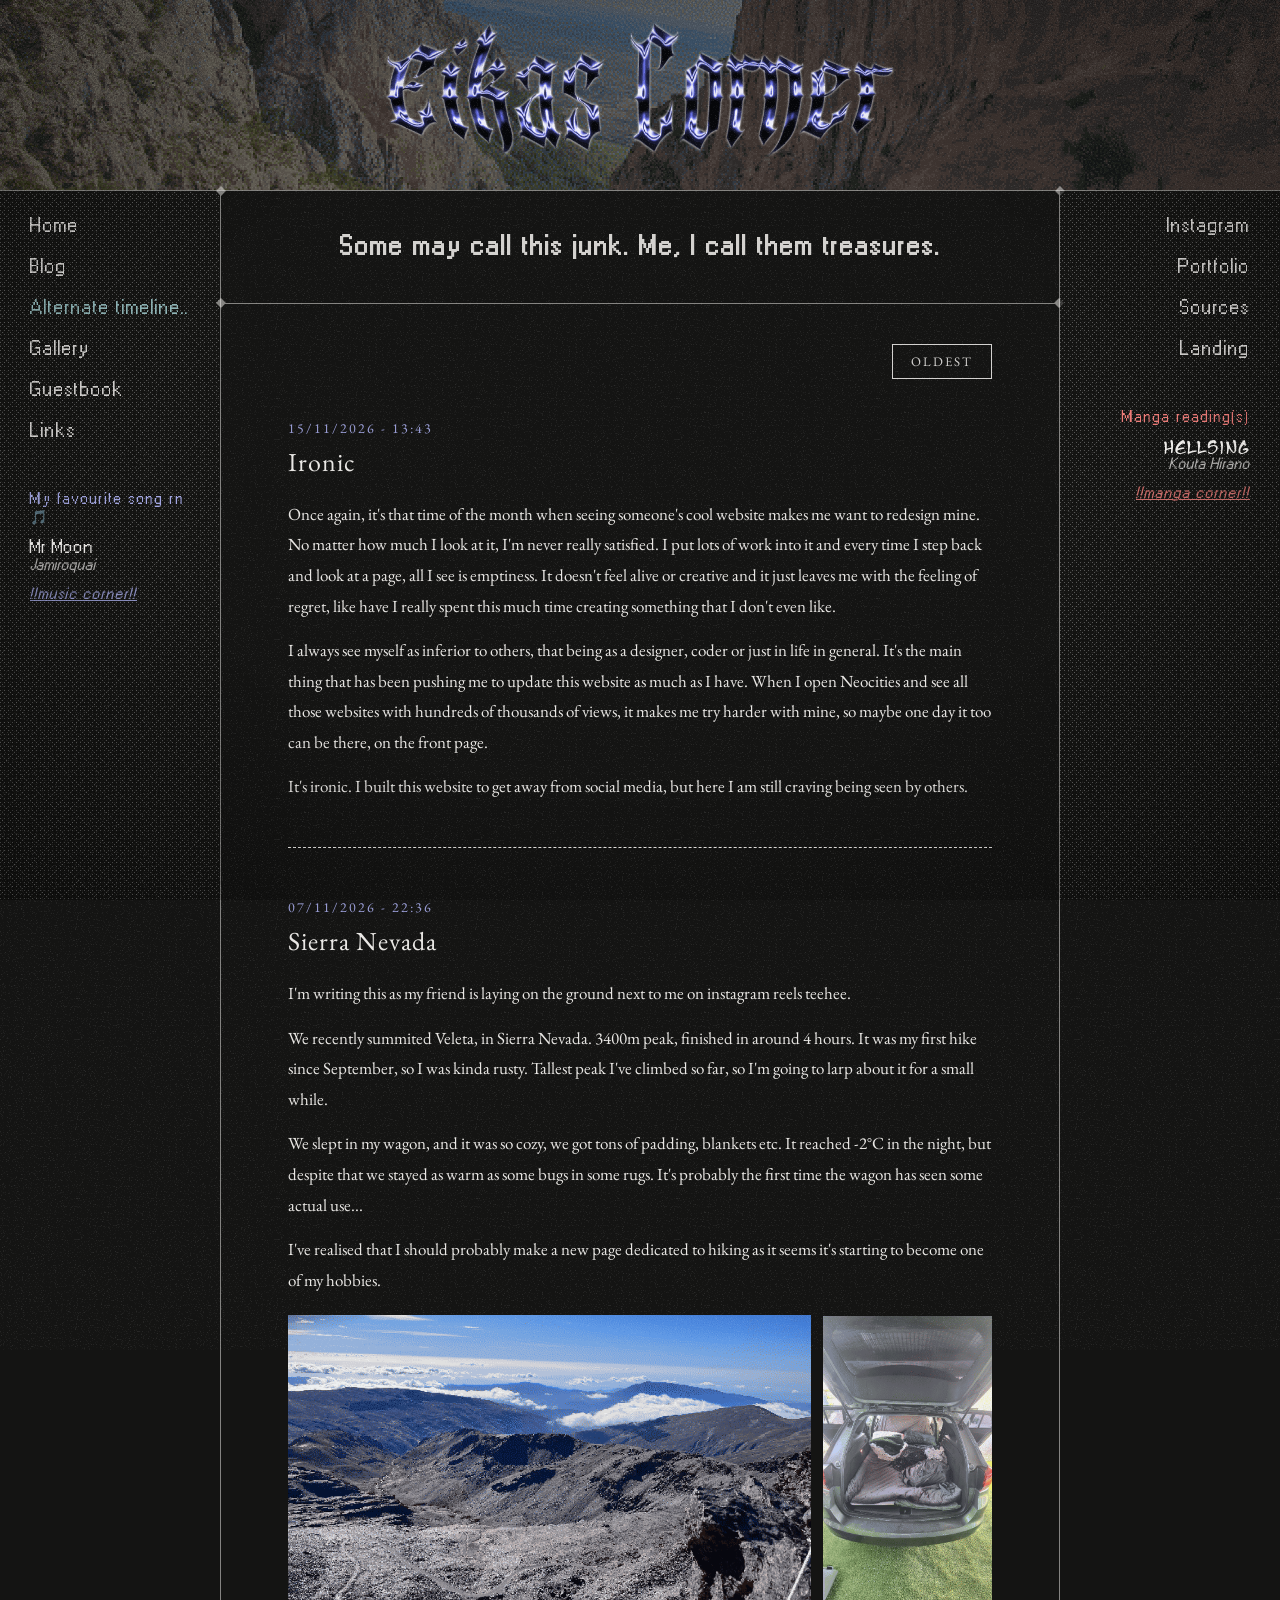
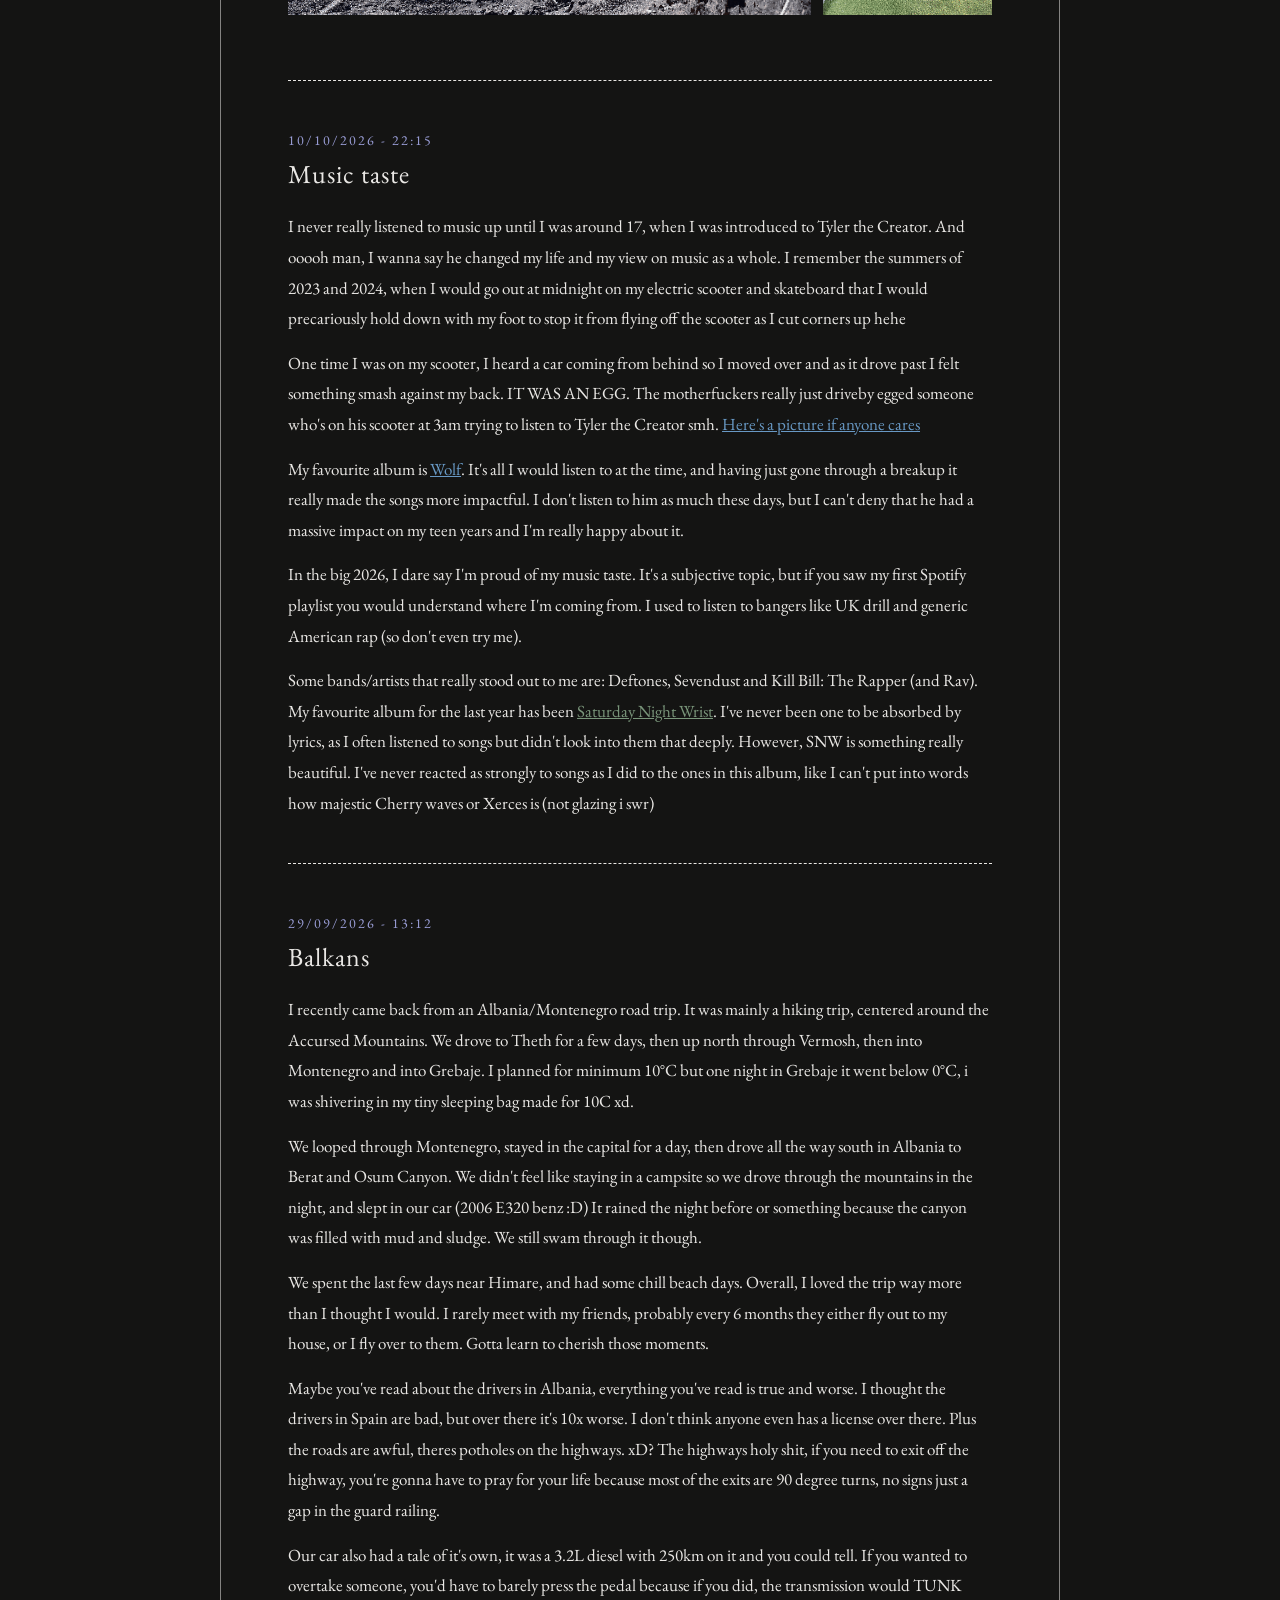
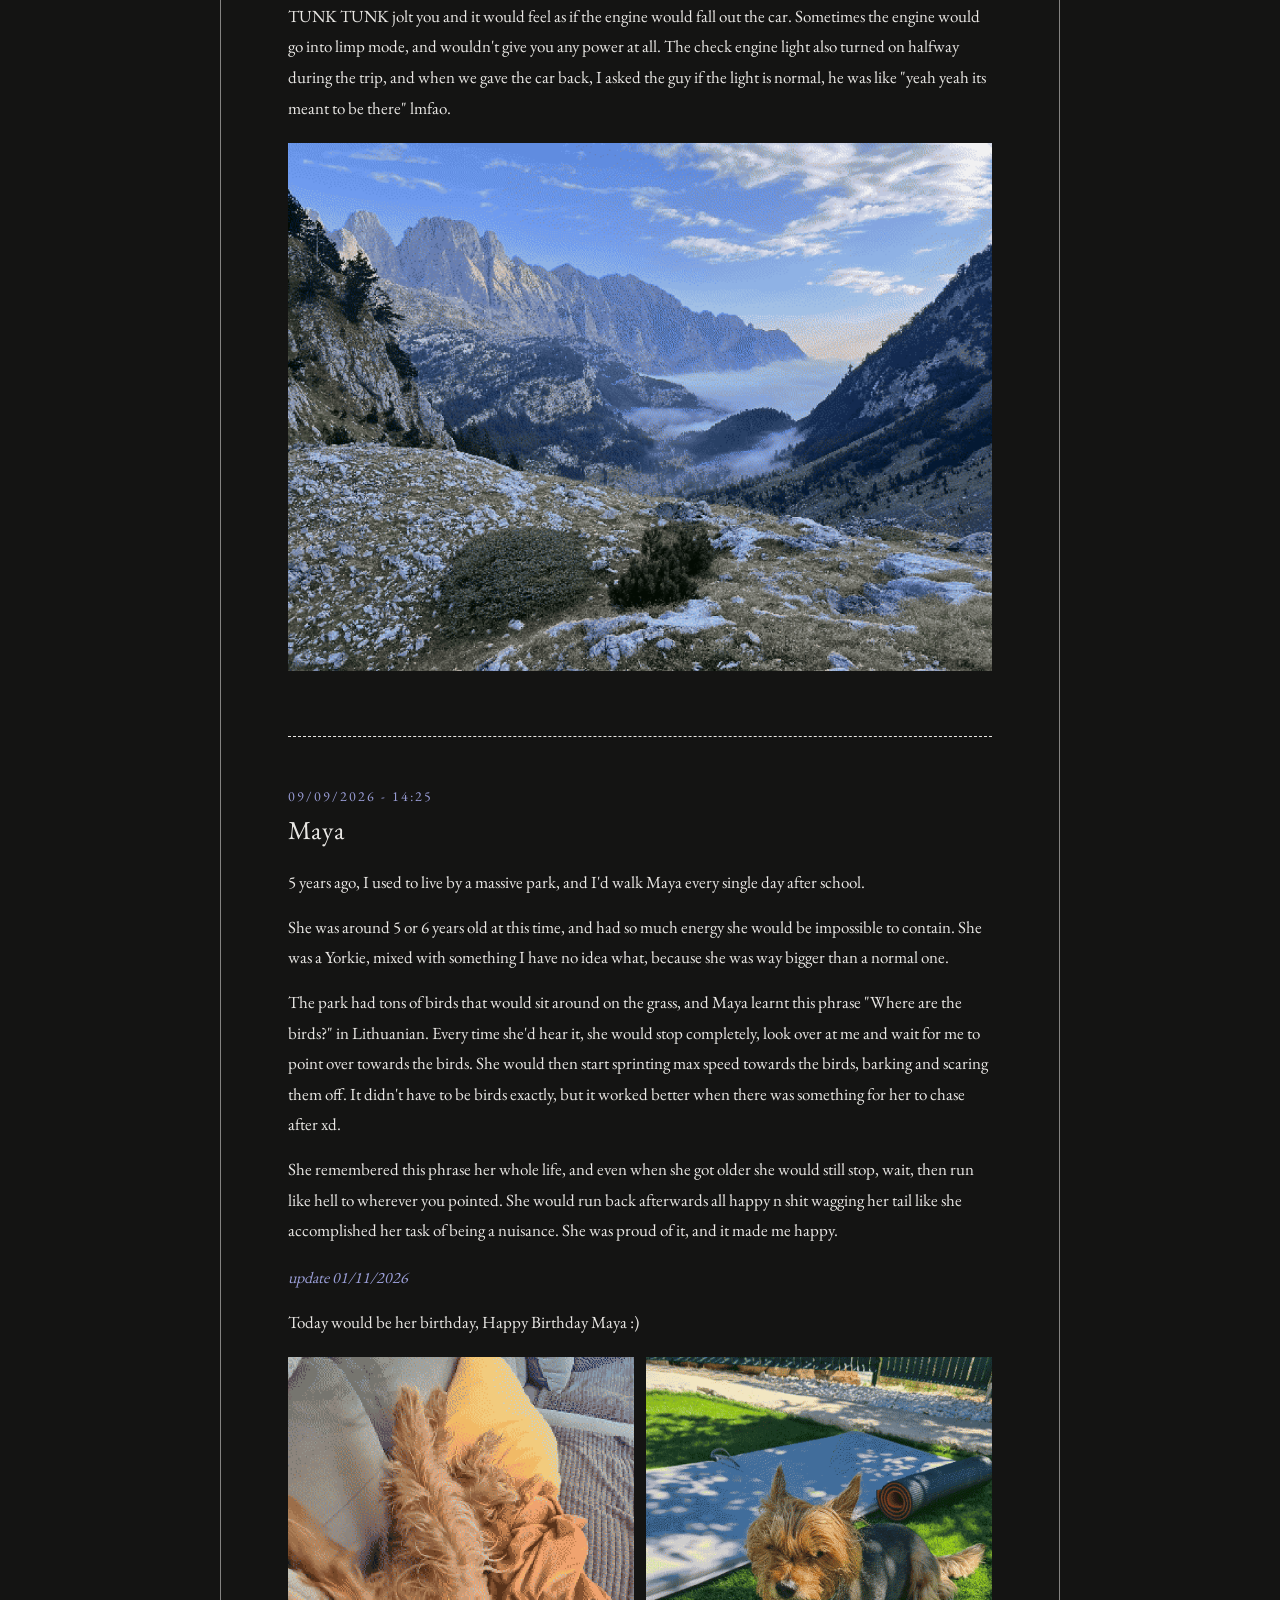
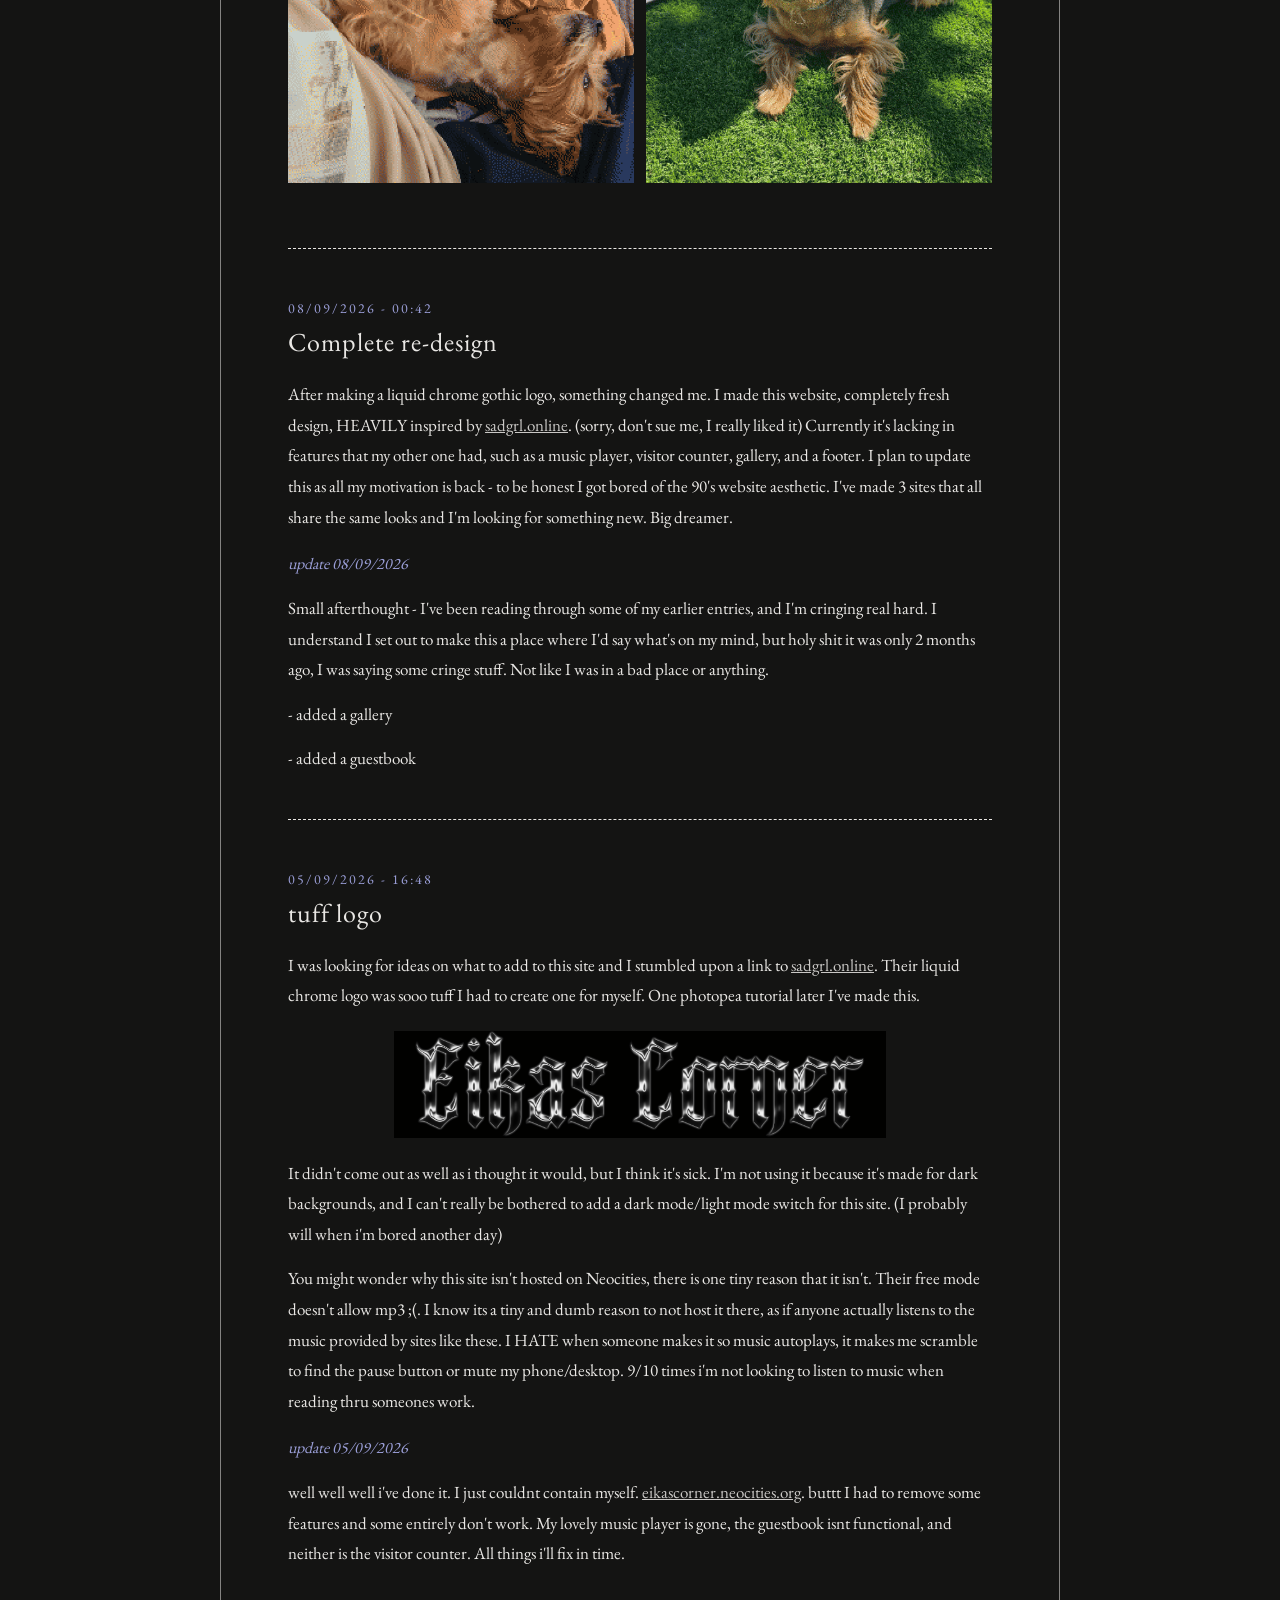
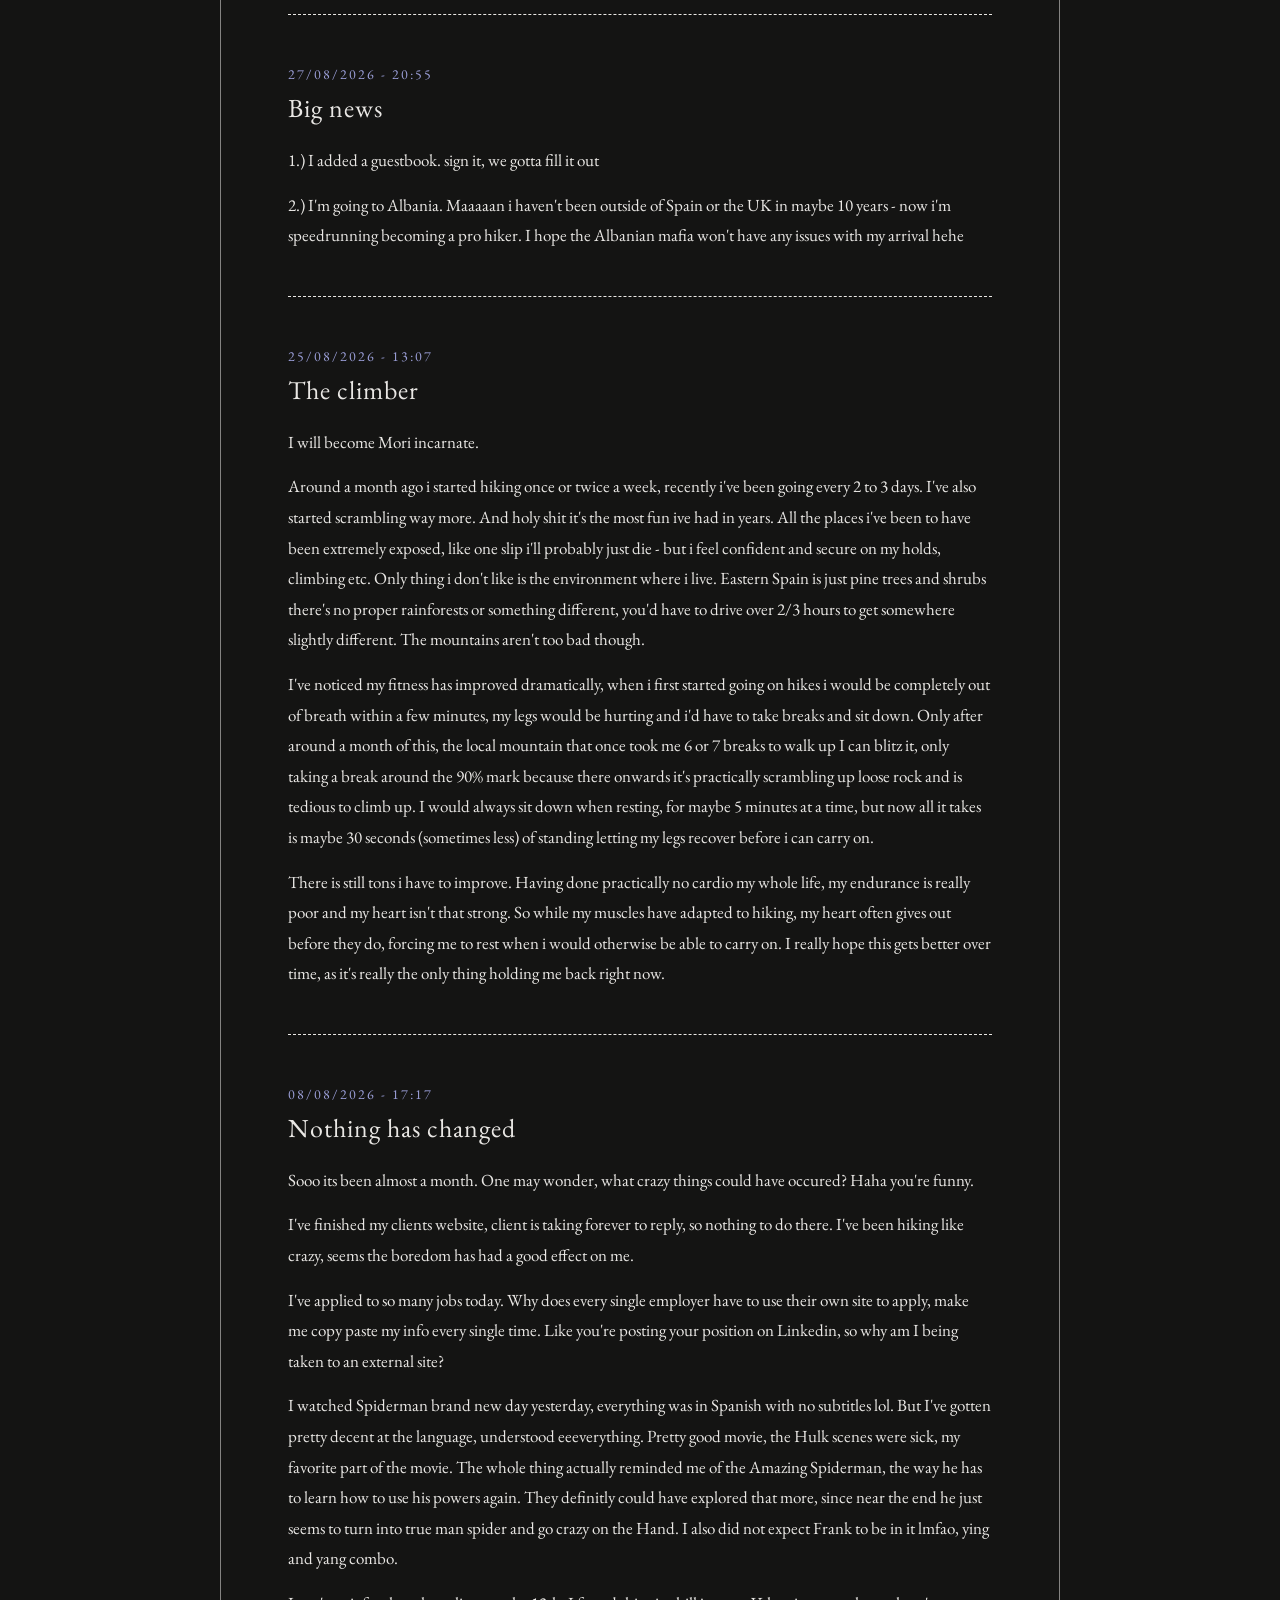
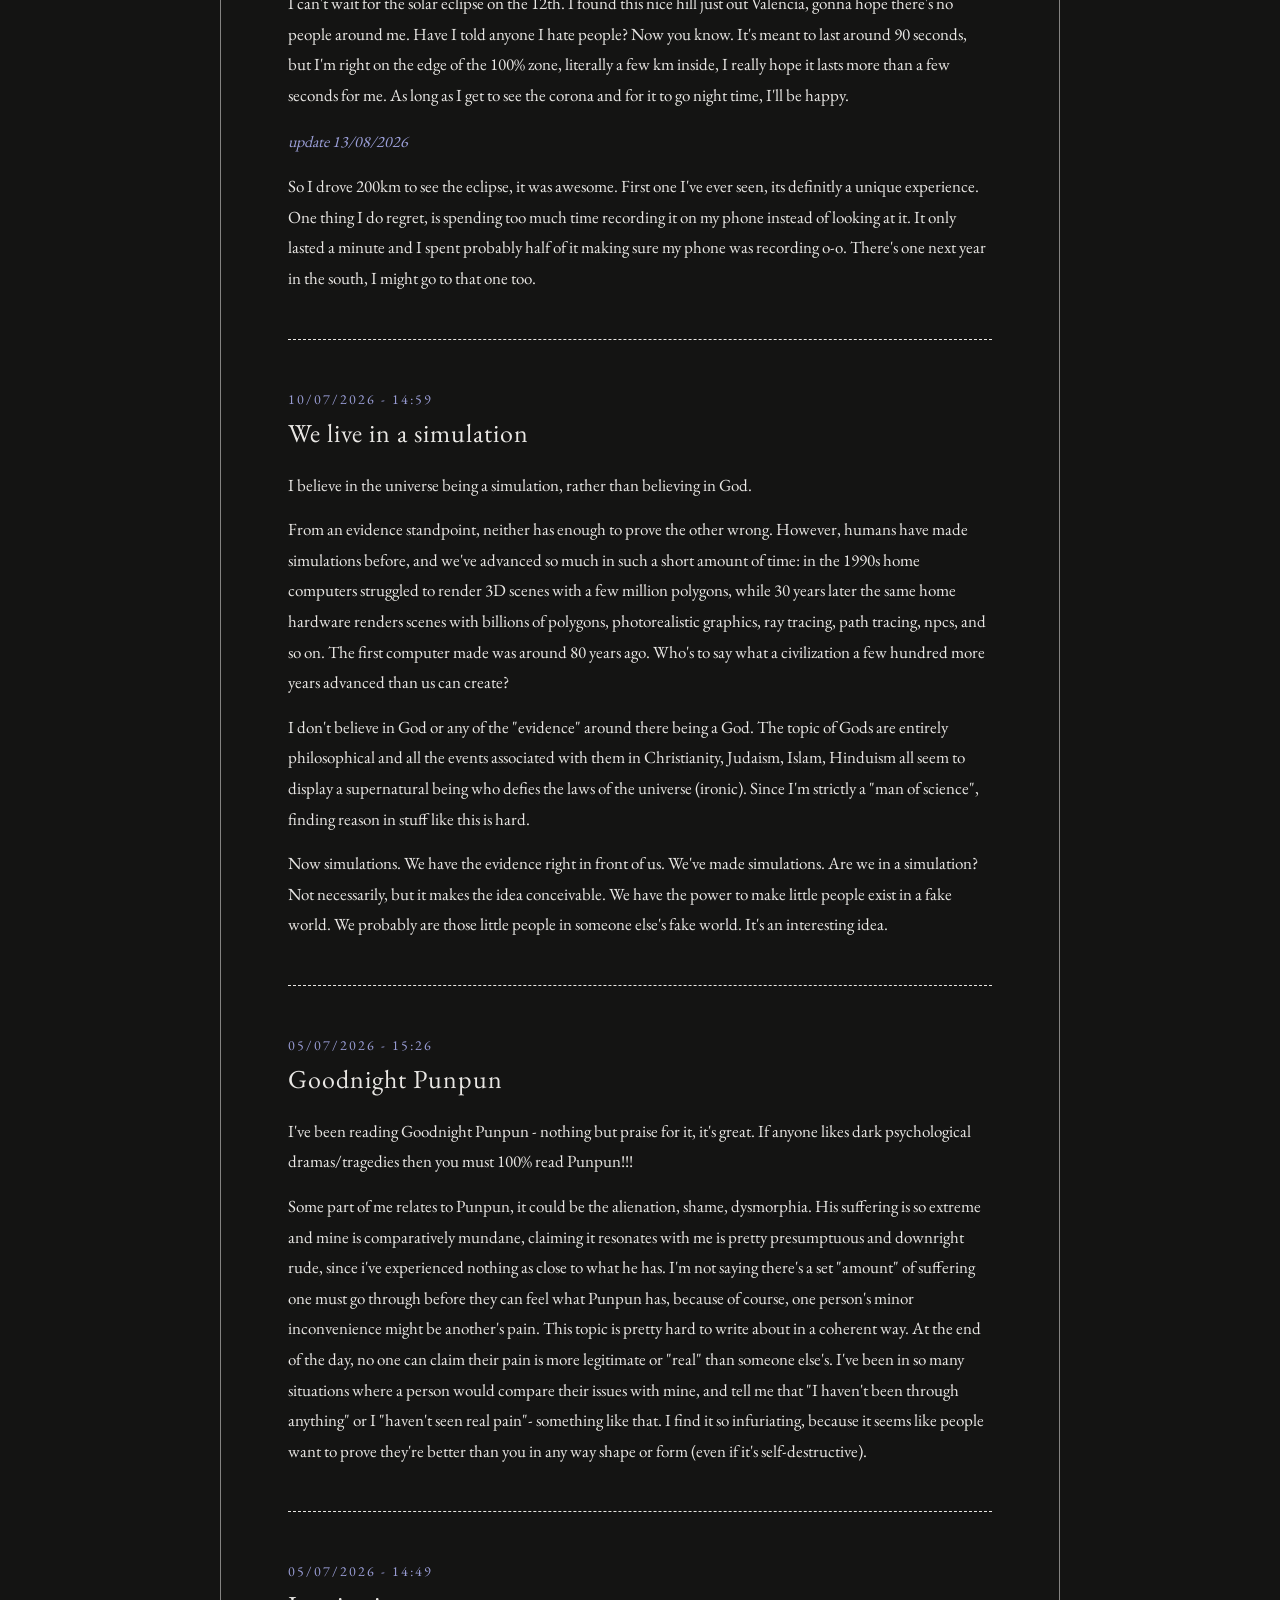
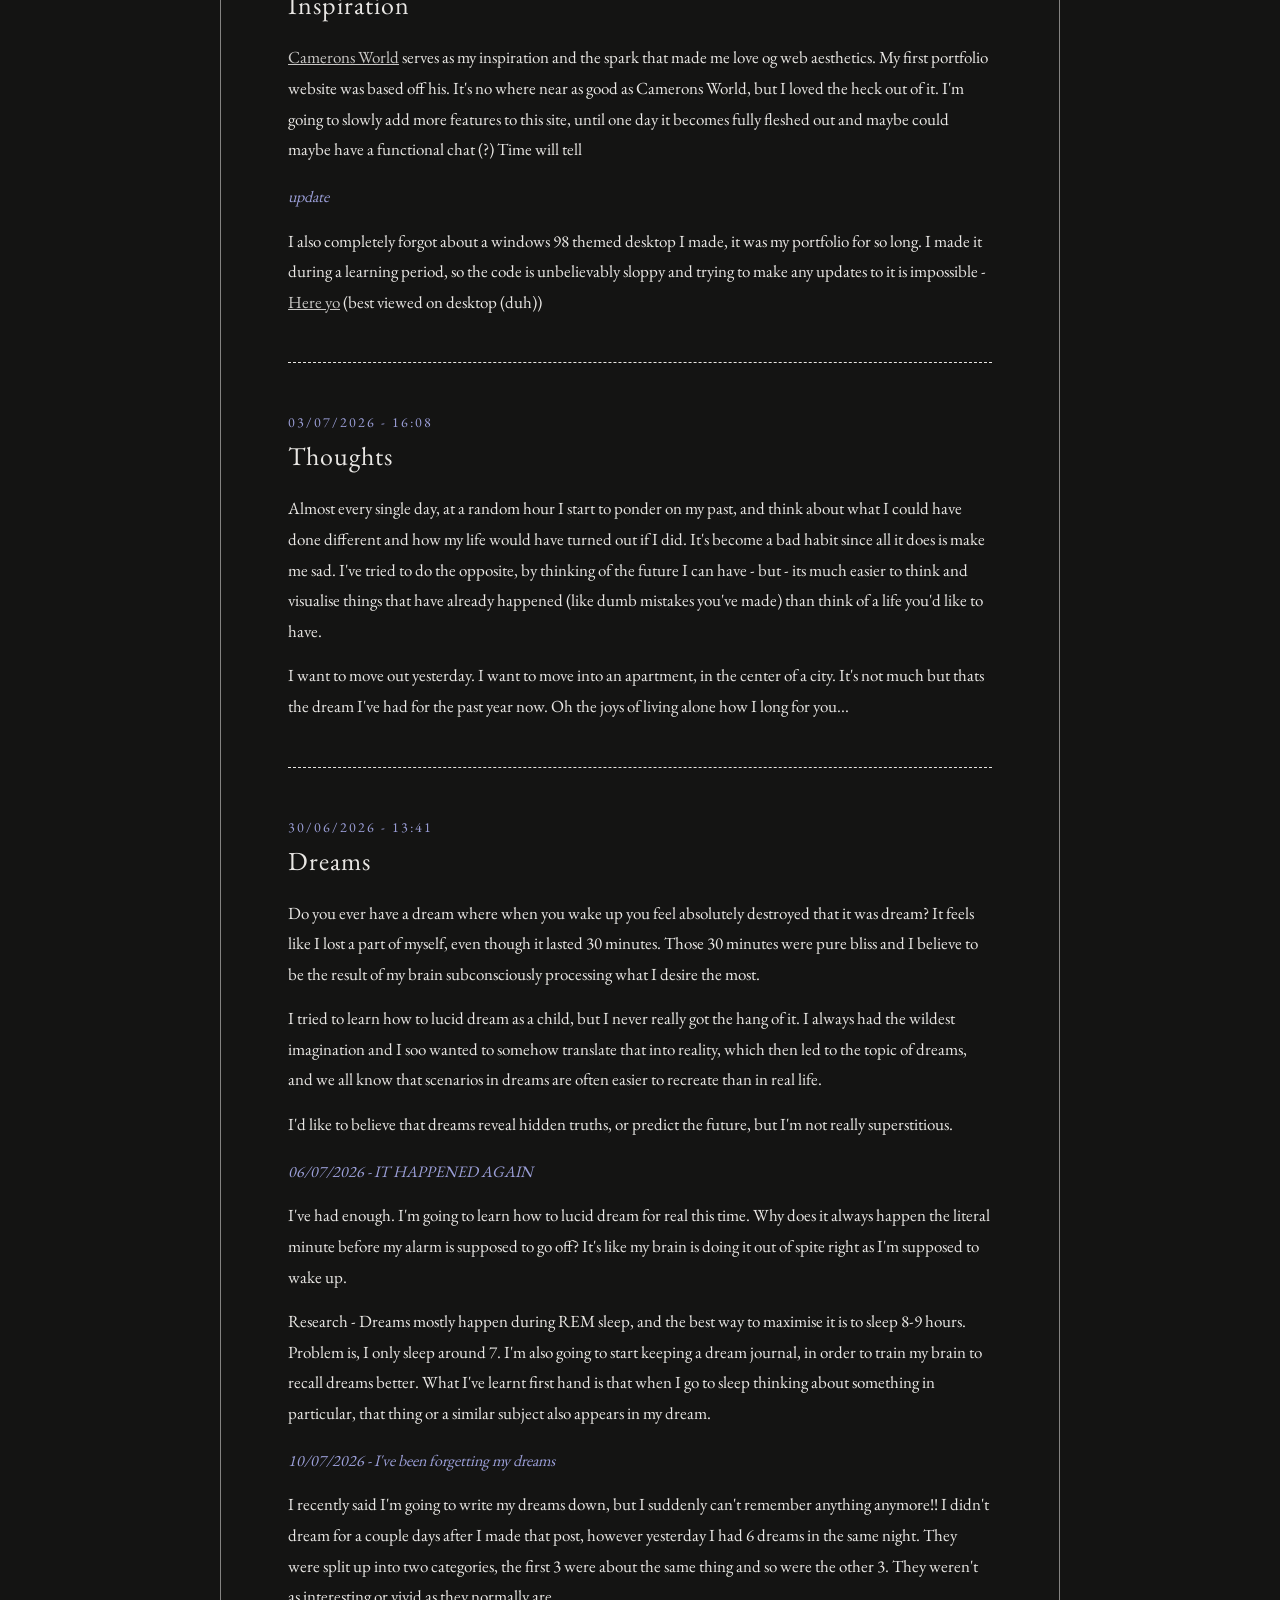
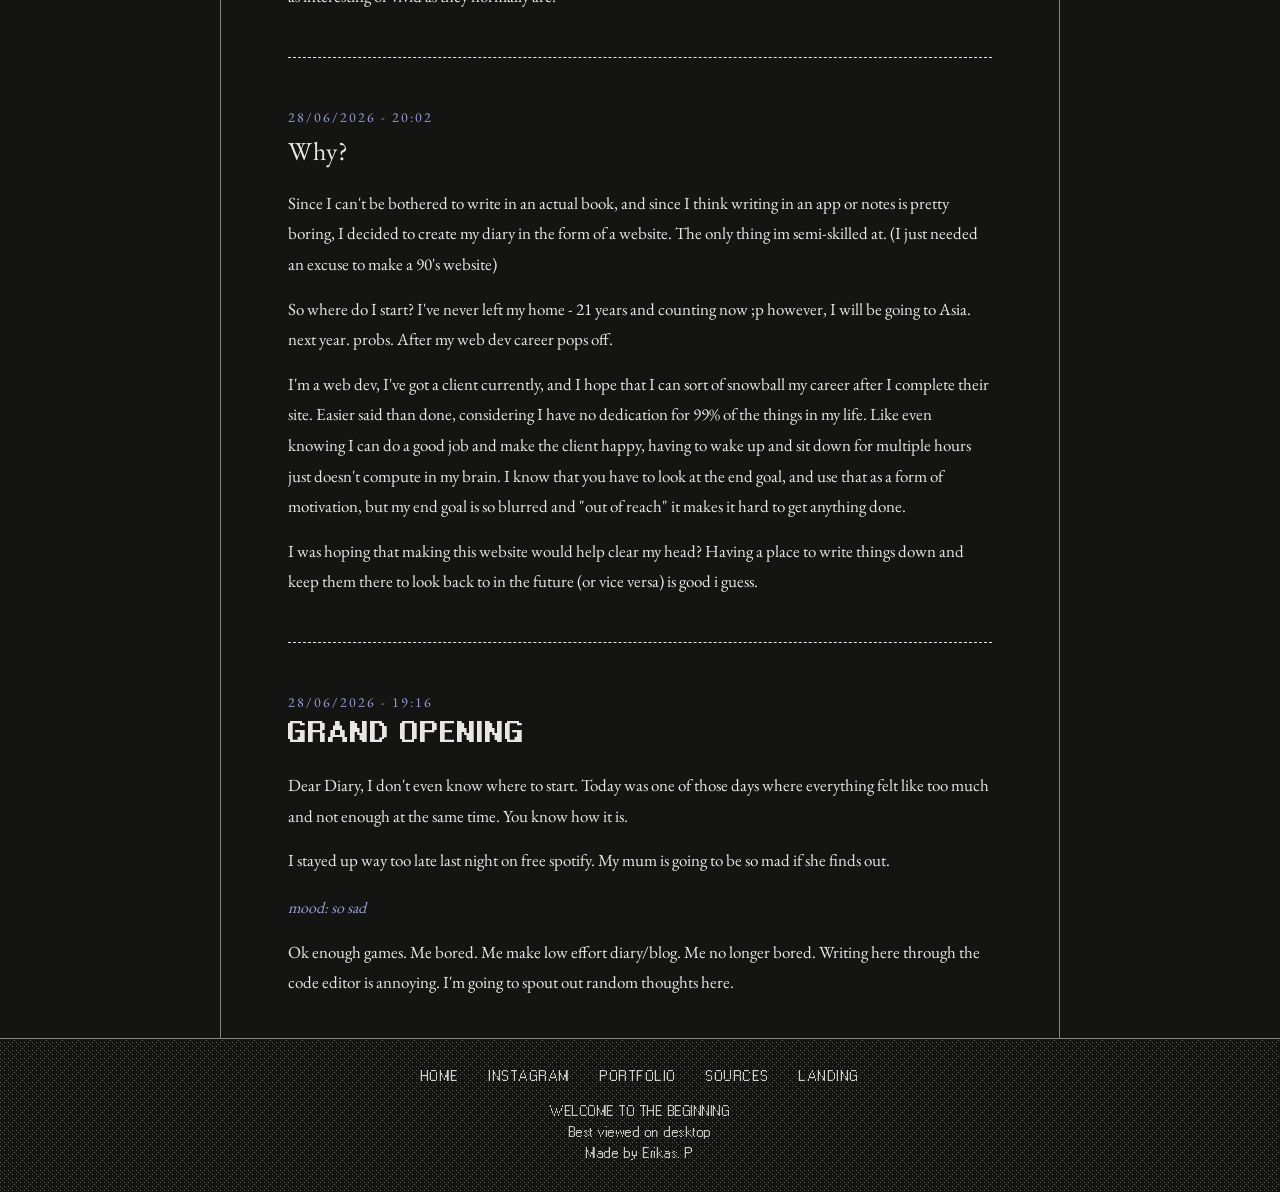
==== commit 6f049882: "ironic" ====
--- a/blog.html
+++ b/blog.html
@@ -47,6 +47,16 @@
 
         <div class="content">
             <button id="sort-toggle" class="sort-toggle" type="button">Oldest</button>
+
+            <article class="entry" id="back to basics">
+                <p class="entry-date">15/11/2026 - 13:43</p>
+                <h2 class="entry-title">Ironic</h2>
+                <div class="entry-body">
+                    <p>Once again, it's that time of the month when seeing someone's cool website makes me want to redesign mine. No matter how much I look at it, I'm never really satisfied. I put lots of work into it and every time I step back and look at a page, all I see is emptiness. It doesn't feel alive or creative and it just leaves me with the feeling of regret, like have I really spent this much time creating something that I don't even like.</p>
+                    <p>I always see myself as inferior to others, that being as a designer, coder or just in life in general. It's the main thing that has been pushing me to update this website as much as I have. When I open Neocities and see all those websites with hundreds of thousands of views, it makes me try harder with mine, so maybe one day it too can be there, on the front page.</p>
+                    <p>It's ironic. I built this website to get away from social media, but here I am still craving being seen by others.</p>
+                </div>
+            </article>
 
             <!--<article class="entry" id="music-taste">
                 <p class="entry-date">23/10/2026 - 18:20</p>
--- a/stylesheet.css
+++ b/stylesheet.css
@@ -1754,6 +1754,16 @@
     background-color: #e6f3c8;
     color: #141413;
 }
+.garden-text .walk-btn {
+    border-color: #a4d1d3;
+    color: #a4d1d3;
+    text-shadow: 0 2px 4px rgba(0, 0, 0, 0.9), 0 0 22px #a4d1d3;
+}
+
+.garden-text .walk-btn:hover {
+    background-color: #a4d1d3;
+    color: #141413;
+}
 
 .jungle-page .logo,
 .corner-clover,
@@ -1857,6 +1867,52 @@
         font-size: 17px;
         letter-spacing: 1.5px;
     }
+}
+
+.scene-fade {
+    position: fixed;
+    inset: 0;
+    background: #000;
+    opacity: 0;
+    pointer-events: none;
+    z-index: 9999;
+    transition: opacity 0.6s ease;
+}
+.scene-fade.on { opacity: 1; }
+
+body.garden-page.door-scene {
+    --img-h: 78vh;
+    --img-w: calc(var(--img-h) * 0.7536);
+
+    background-color: #000;
+    background-image:
+        linear-gradient(to right, #000 0%, rgba(0,0,0,0.5) 6%, rgba(0,0,0,0) 20%, rgba(0,0,0,0) 80%, rgba(0,0,0,0.5) 94%, #000 100%),
+        linear-gradient(to bottom, #000 0%, rgba(0,0,0,0.5) 6%, rgba(0,0,0,0) 20%, rgba(0,0,0,0) 80%, rgba(0,0,0,0.5) 94%, #000 100%),
+        linear-gradient(rgba(0, 0, 0, 0.4), rgba(0, 0, 0, 0.4)),
+        url("images/door.png");
+    background-size:
+        var(--img-w) var(--img-h),
+        var(--img-w) var(--img-h),
+        var(--img-w) var(--img-h),
+        var(--img-w) var(--img-h);
+    background-position: center, center, center, center;
+    background-repeat: no-repeat;
+    background-attachment: fixed;
+}
+
+@media (max-aspect-ratio: 3/4) {
+    body.garden-page.door-scene {
+        --img-w: 100vw;
+        --img-h: calc(100vw * 1.327);
+    }
+}
+
+body.door-scene .garden-text h1 {
+    text-shadow: 0 2px 10px #000, 0 0 3px #000;
+}
+
+@media (prefers-reduced-motion: reduce) {
+    .scene-fade { transition: none; }
 }
 
 /*=========================================================BACKGROUNDS==========================================================*/
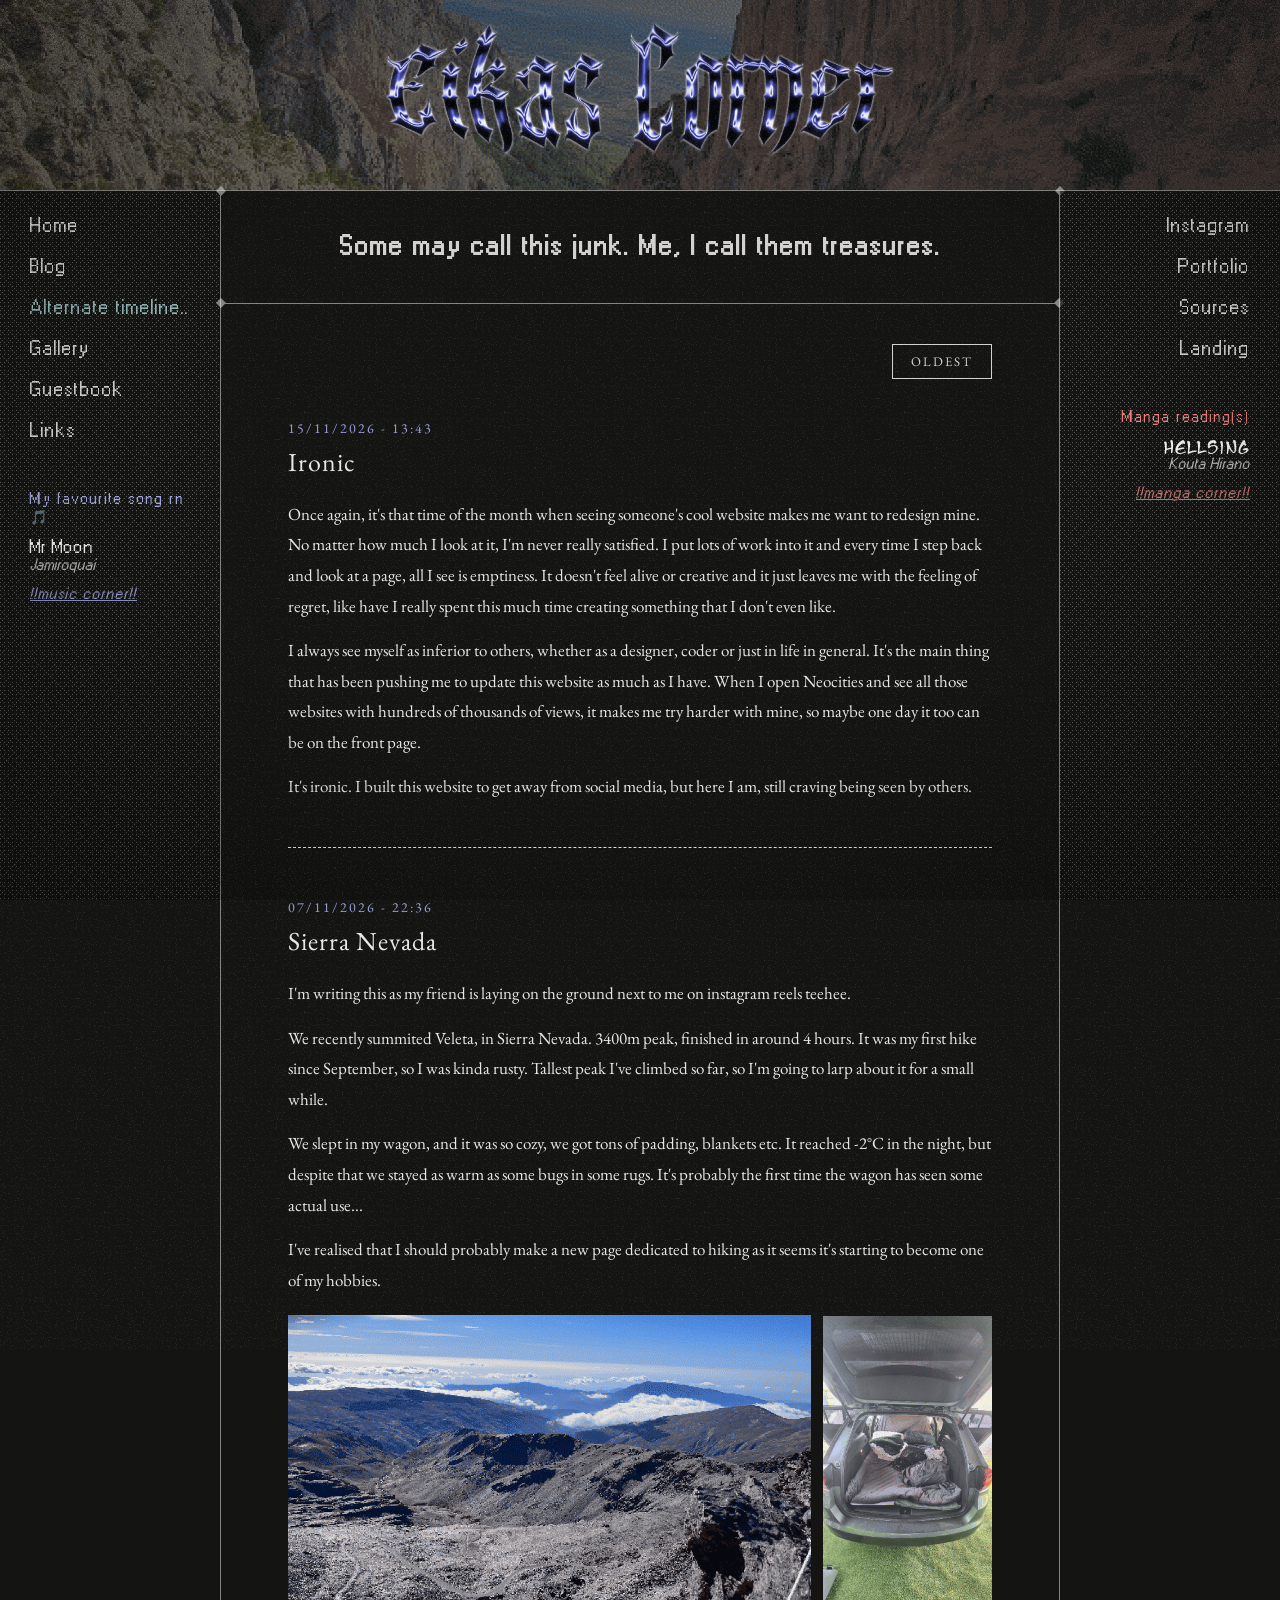
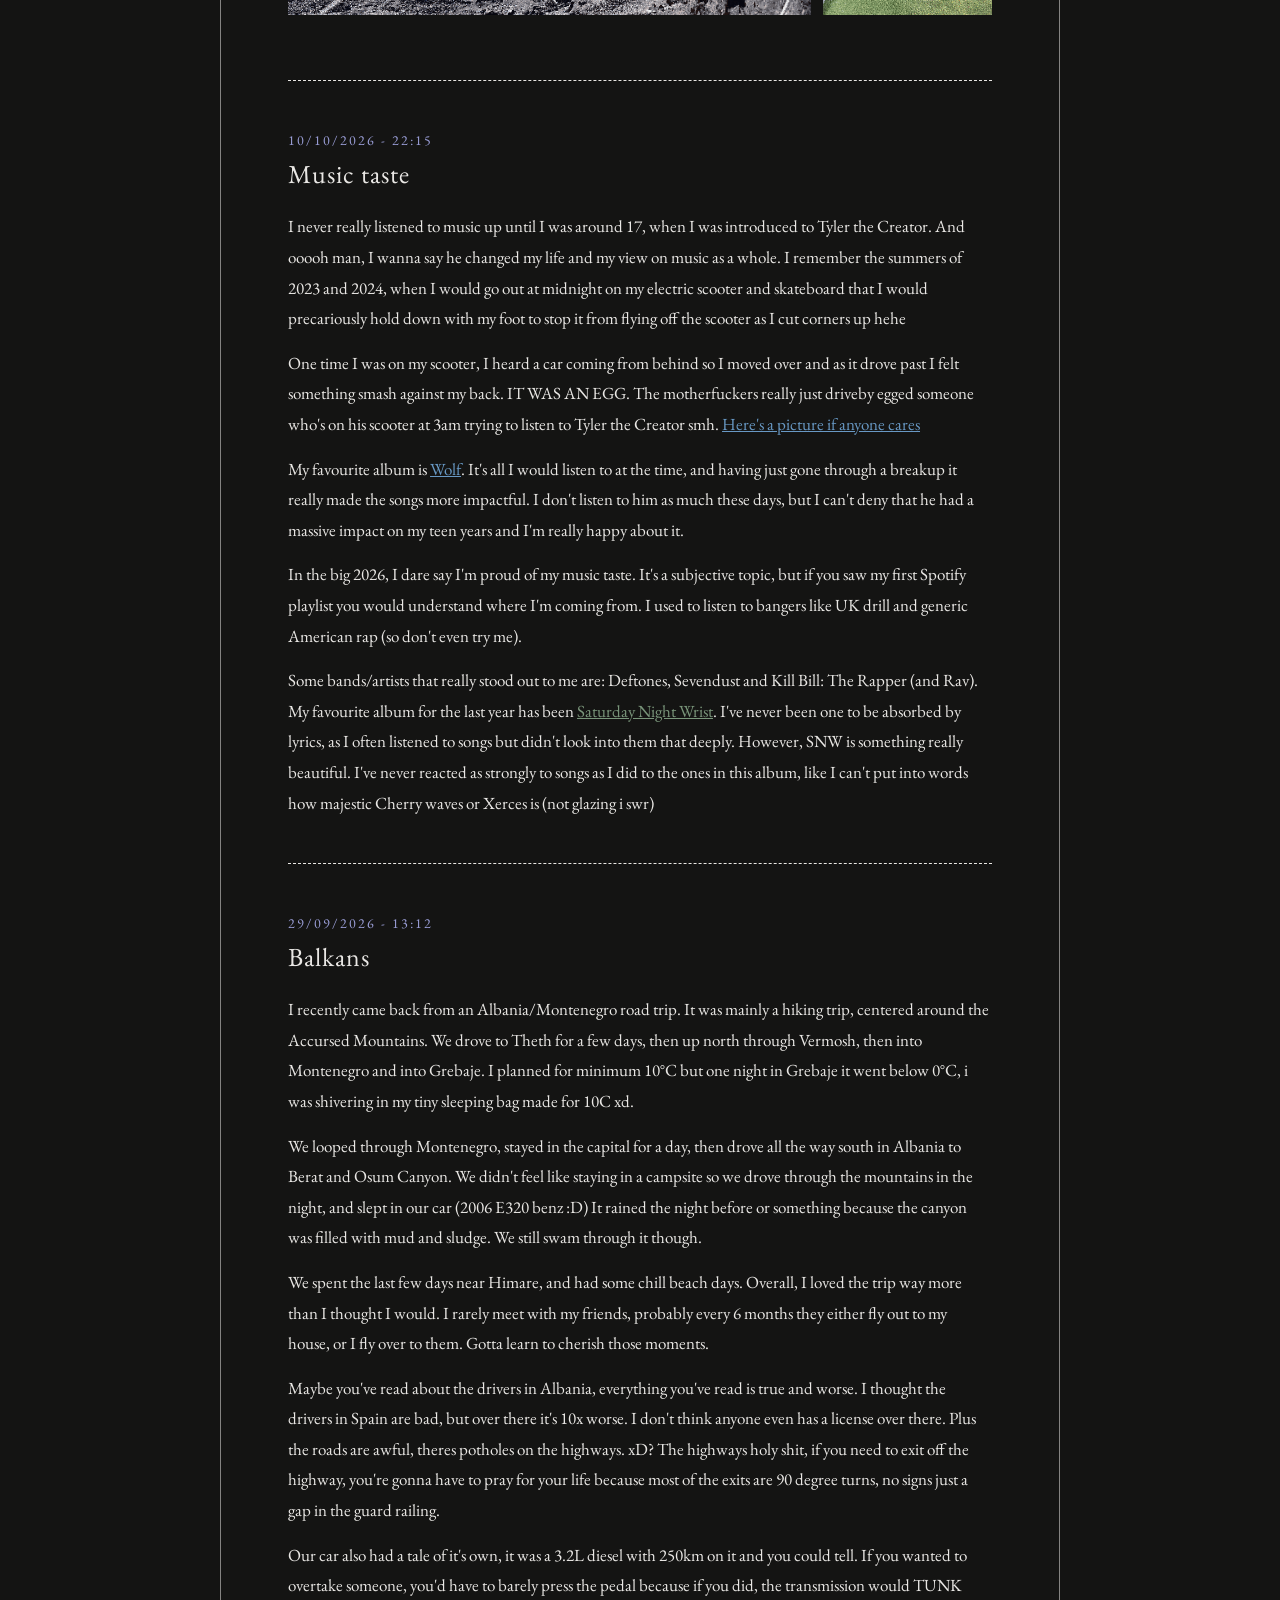
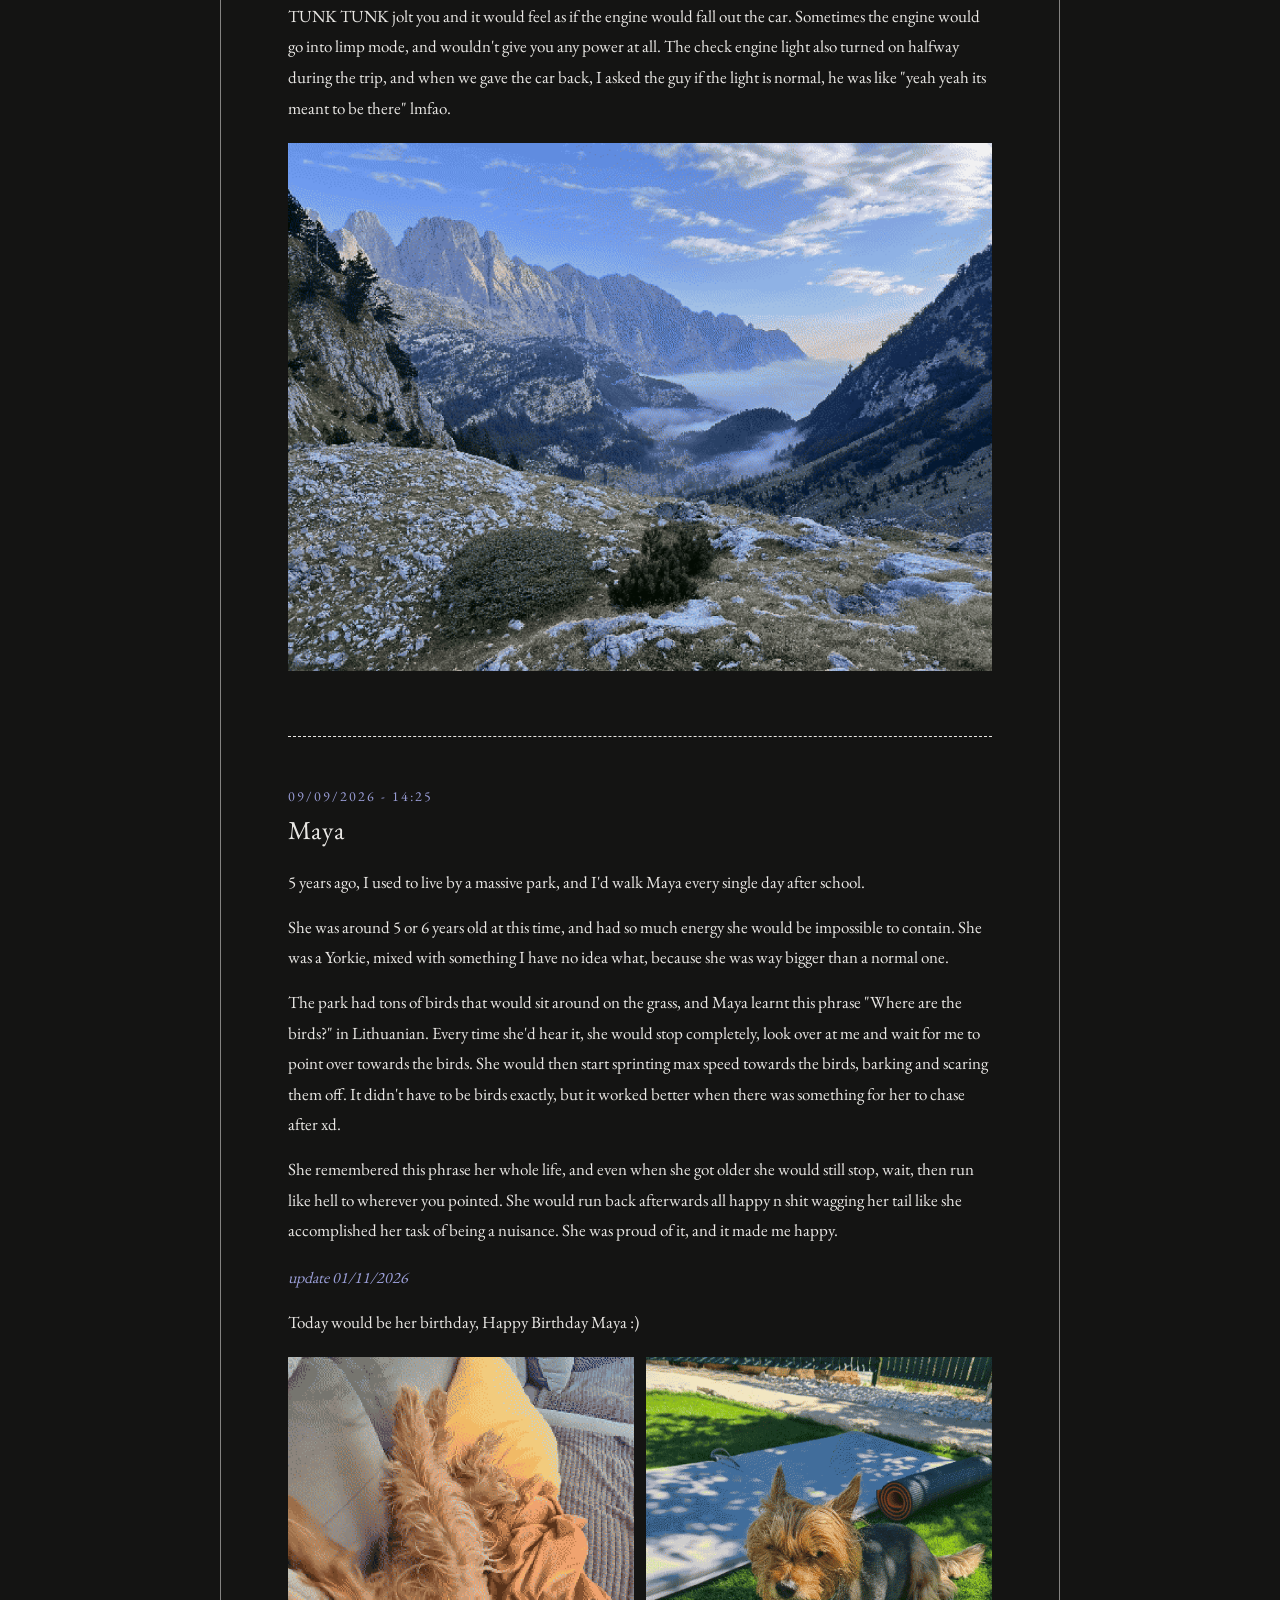
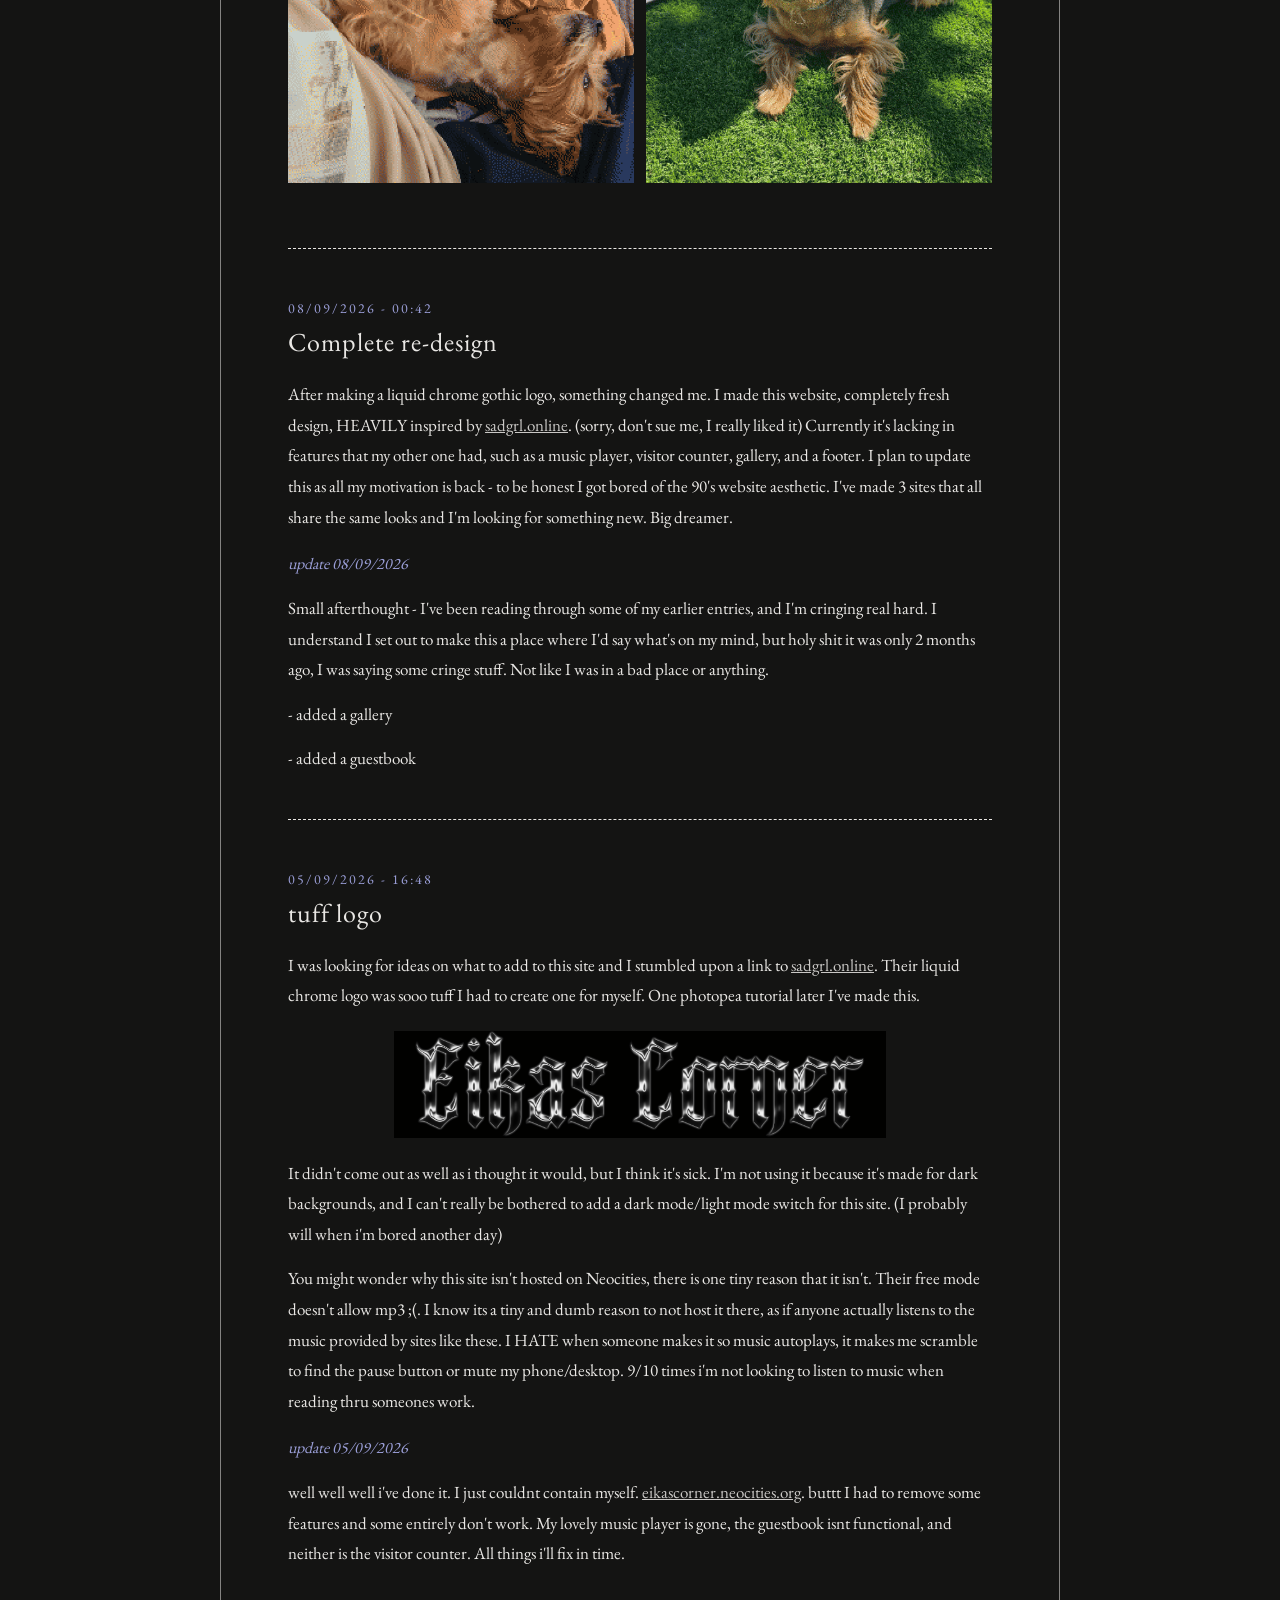
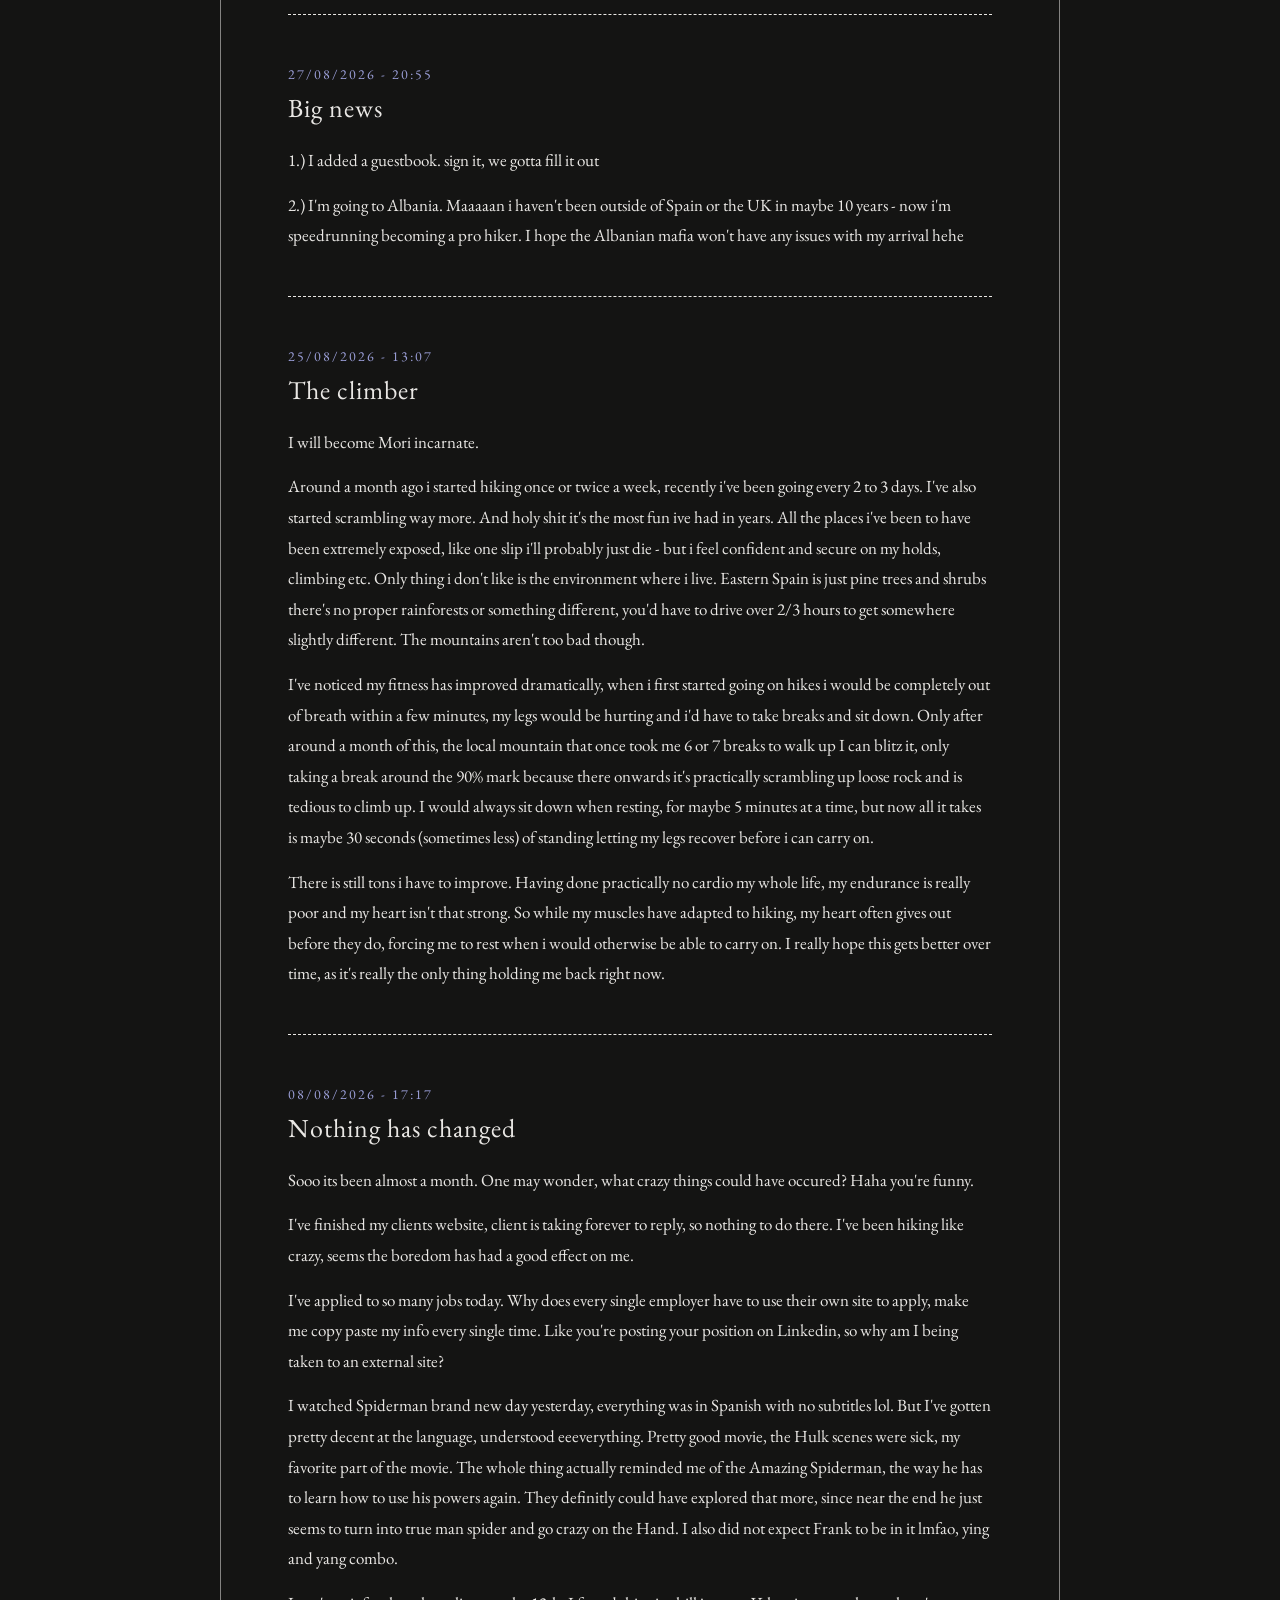
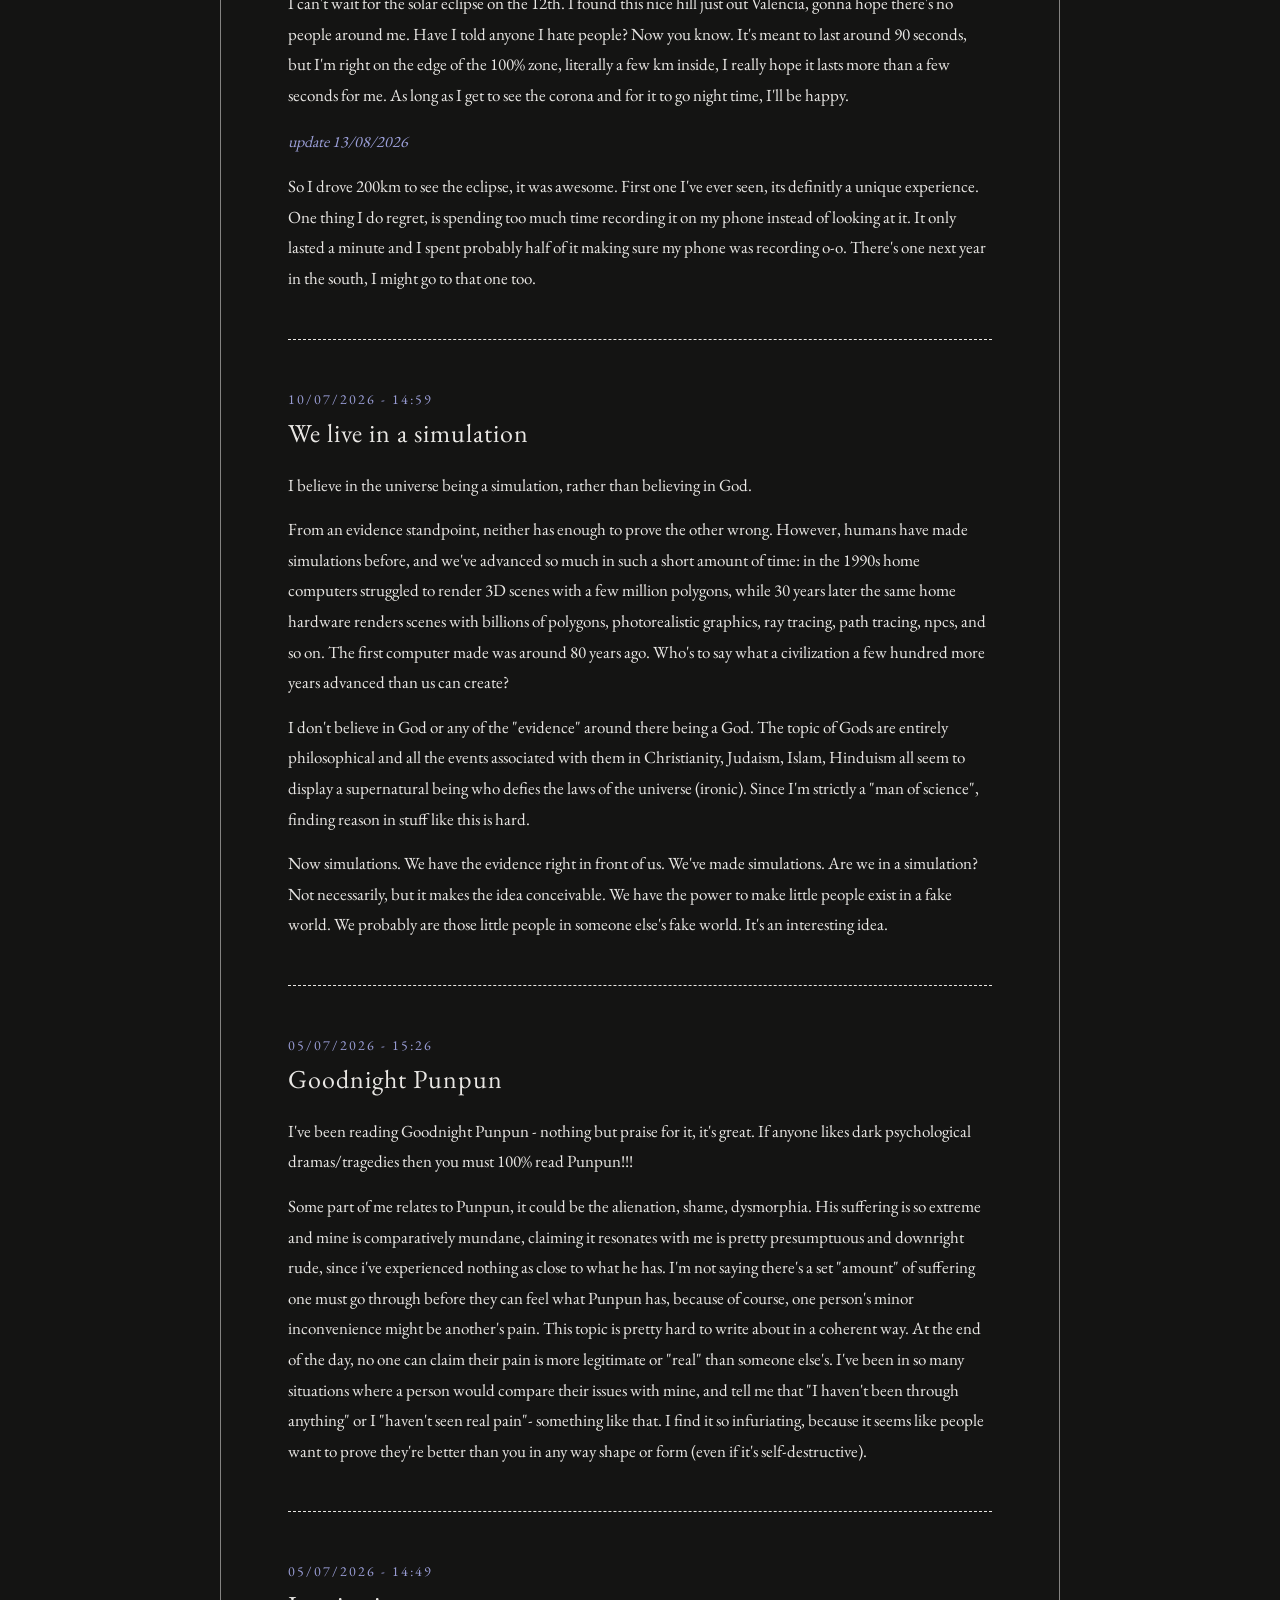
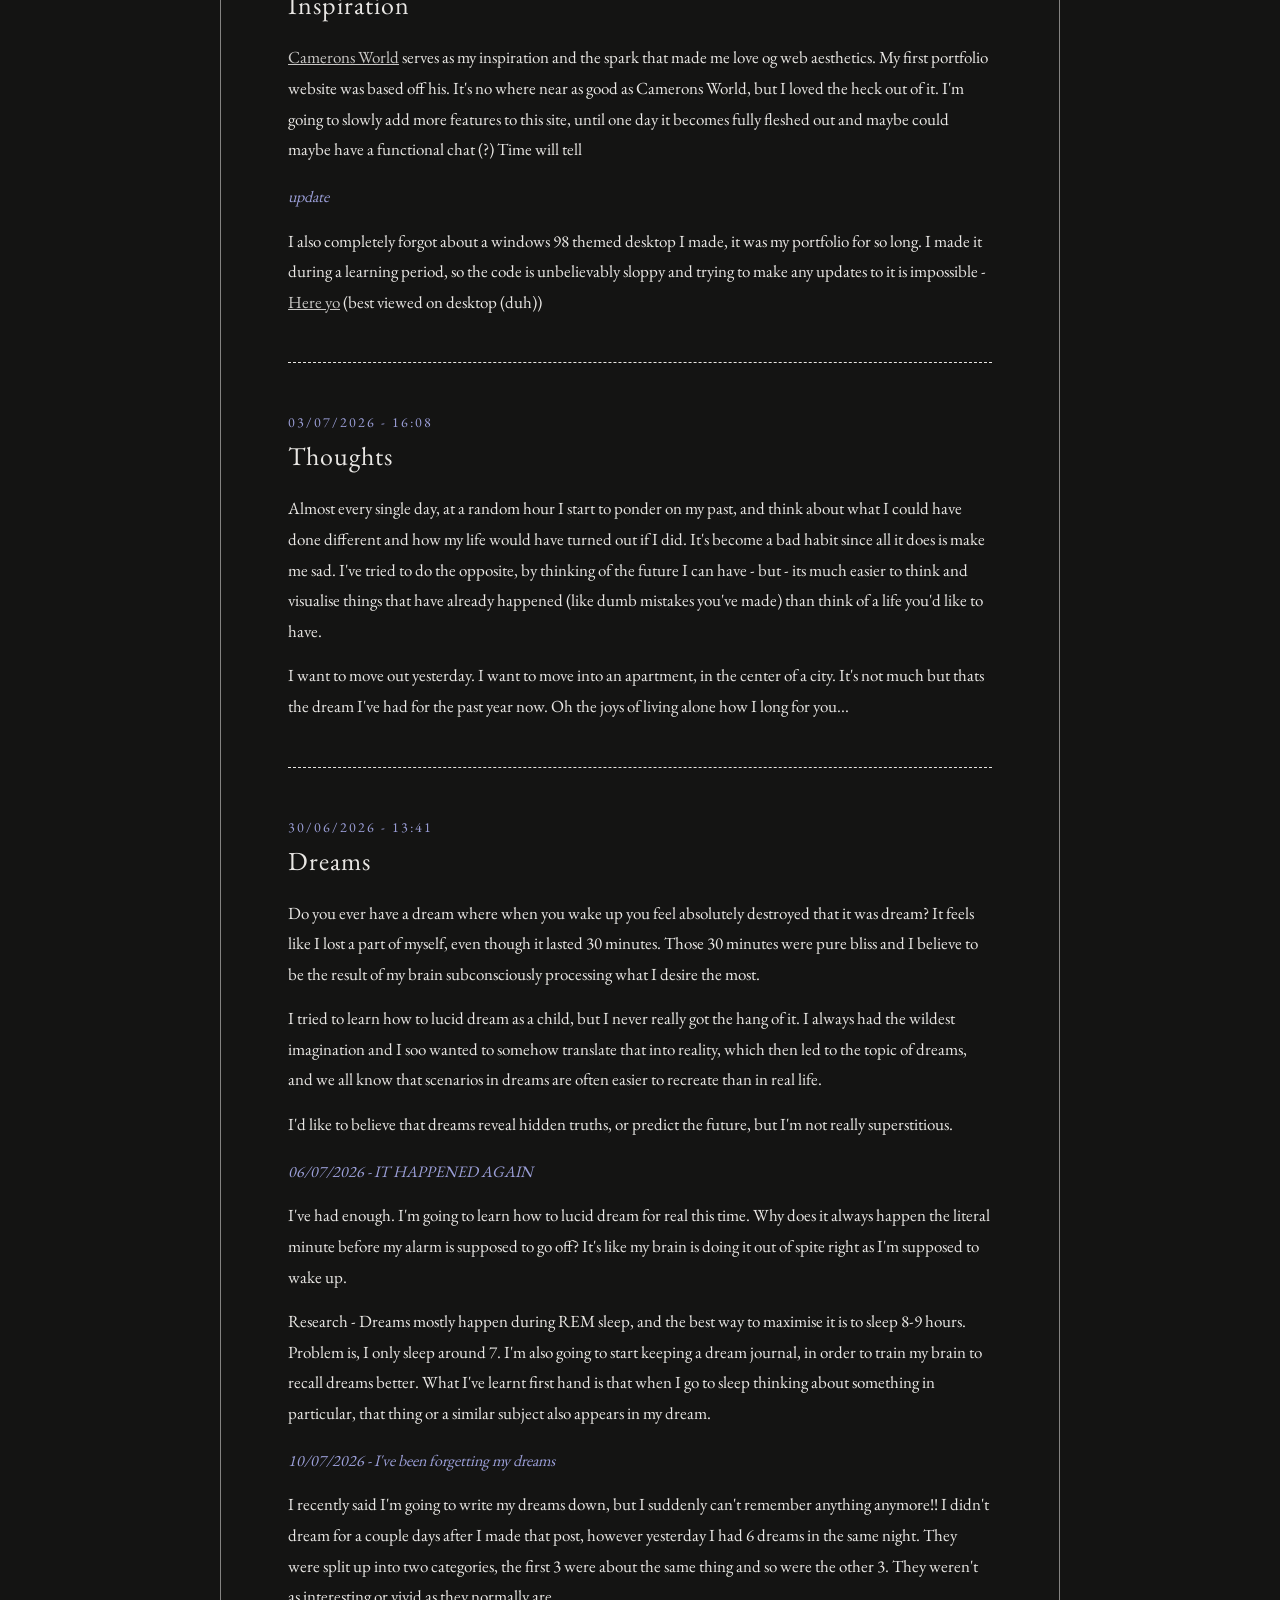
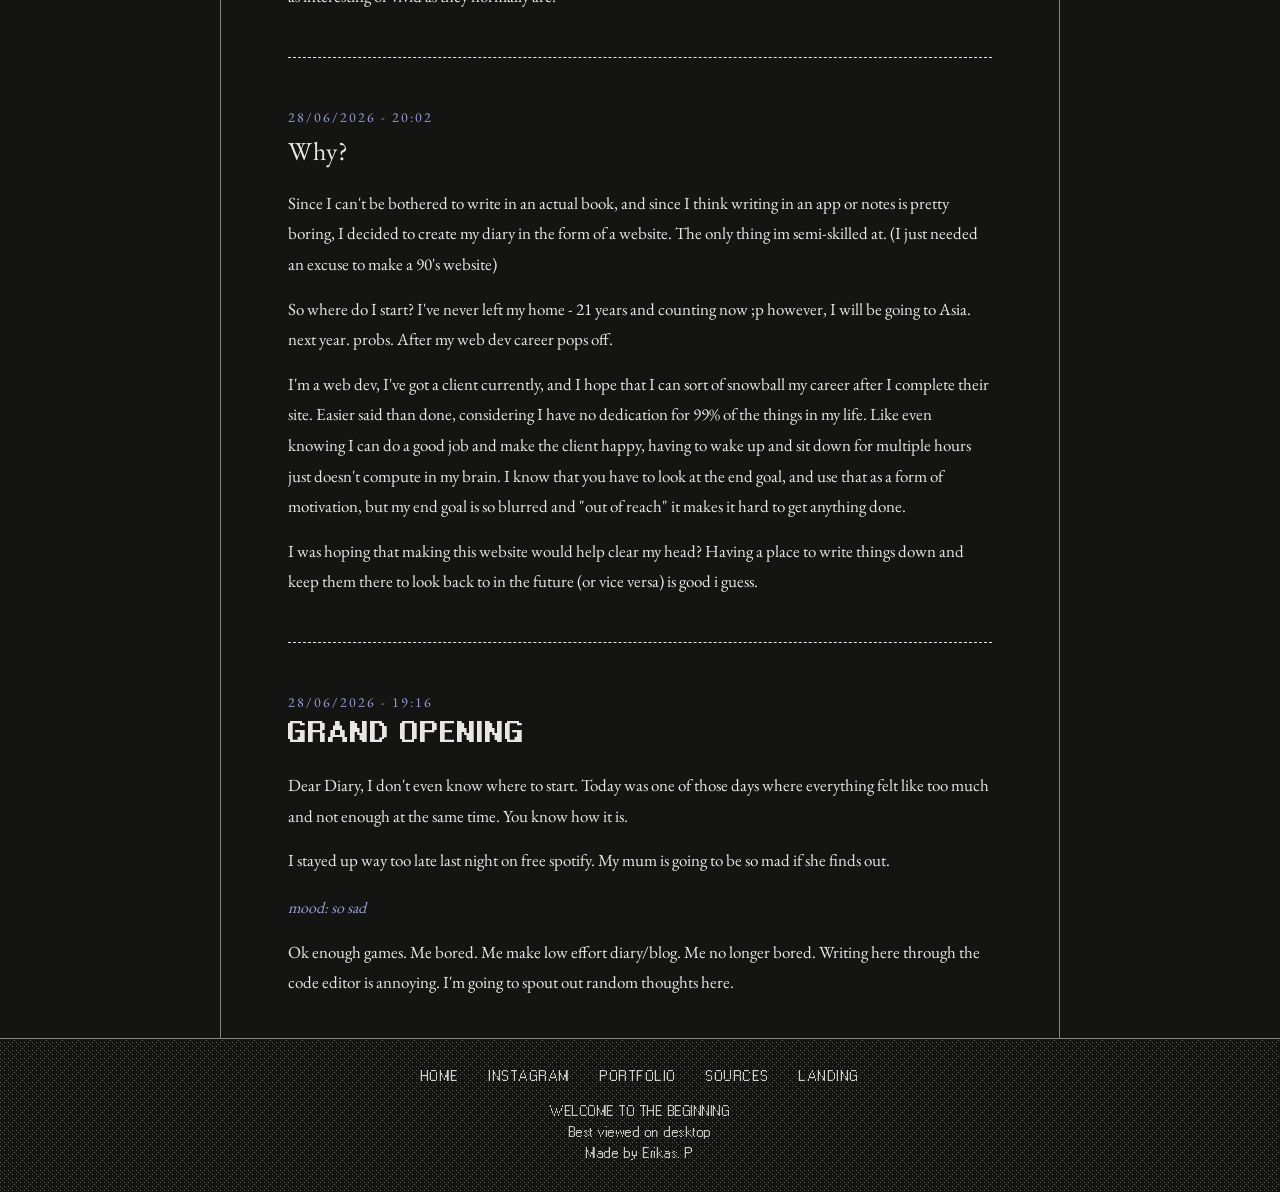
==== commit 0291736e: "grammar fixes" ====
--- a/blog.html
+++ b/blog.html
@@ -53,8 +53,8 @@
                 <h2 class="entry-title">Ironic</h2>
                 <div class="entry-body">
                     <p>Once again, it's that time of the month when seeing someone's cool website makes me want to redesign mine. No matter how much I look at it, I'm never really satisfied. I put lots of work into it and every time I step back and look at a page, all I see is emptiness. It doesn't feel alive or creative and it just leaves me with the feeling of regret, like have I really spent this much time creating something that I don't even like.</p>
-                    <p>I always see myself as inferior to others, that being as a designer, coder or just in life in general. It's the main thing that has been pushing me to update this website as much as I have. When I open Neocities and see all those websites with hundreds of thousands of views, it makes me try harder with mine, so maybe one day it too can be there, on the front page.</p>
-                    <p>It's ironic. I built this website to get away from social media, but here I am still craving being seen by others.</p>
+                    <p>I always see myself as inferior to others, whether as a designer, coder or just in life in general. It's the main thing that has been pushing me to update this website as much as I have. When I open Neocities and see all those websites with hundreds of thousands of views, it makes me try harder with mine, so maybe one day it too can be on the front page.</p>
+                    <p>It's ironic. I built this website to get away from social media, but here I am, still craving being seen by others.</p>
                 </div>
             </article>
 
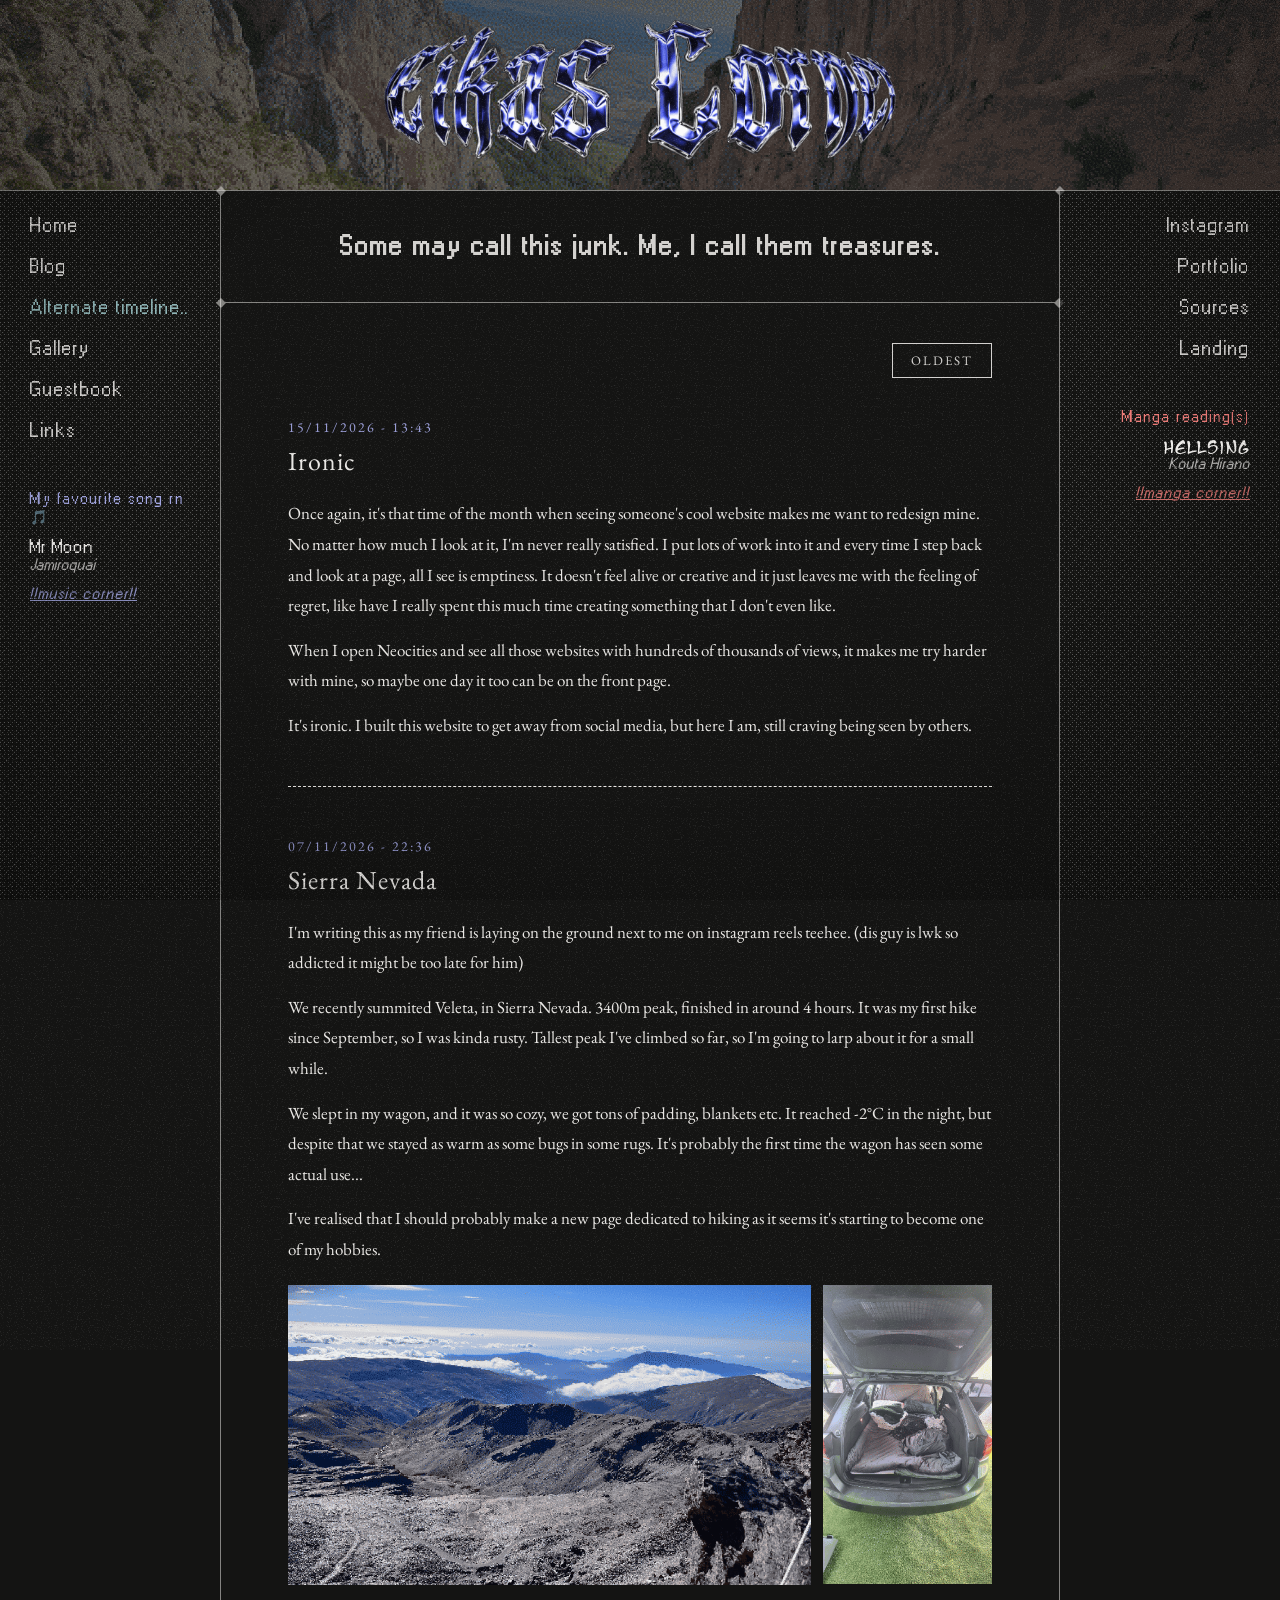
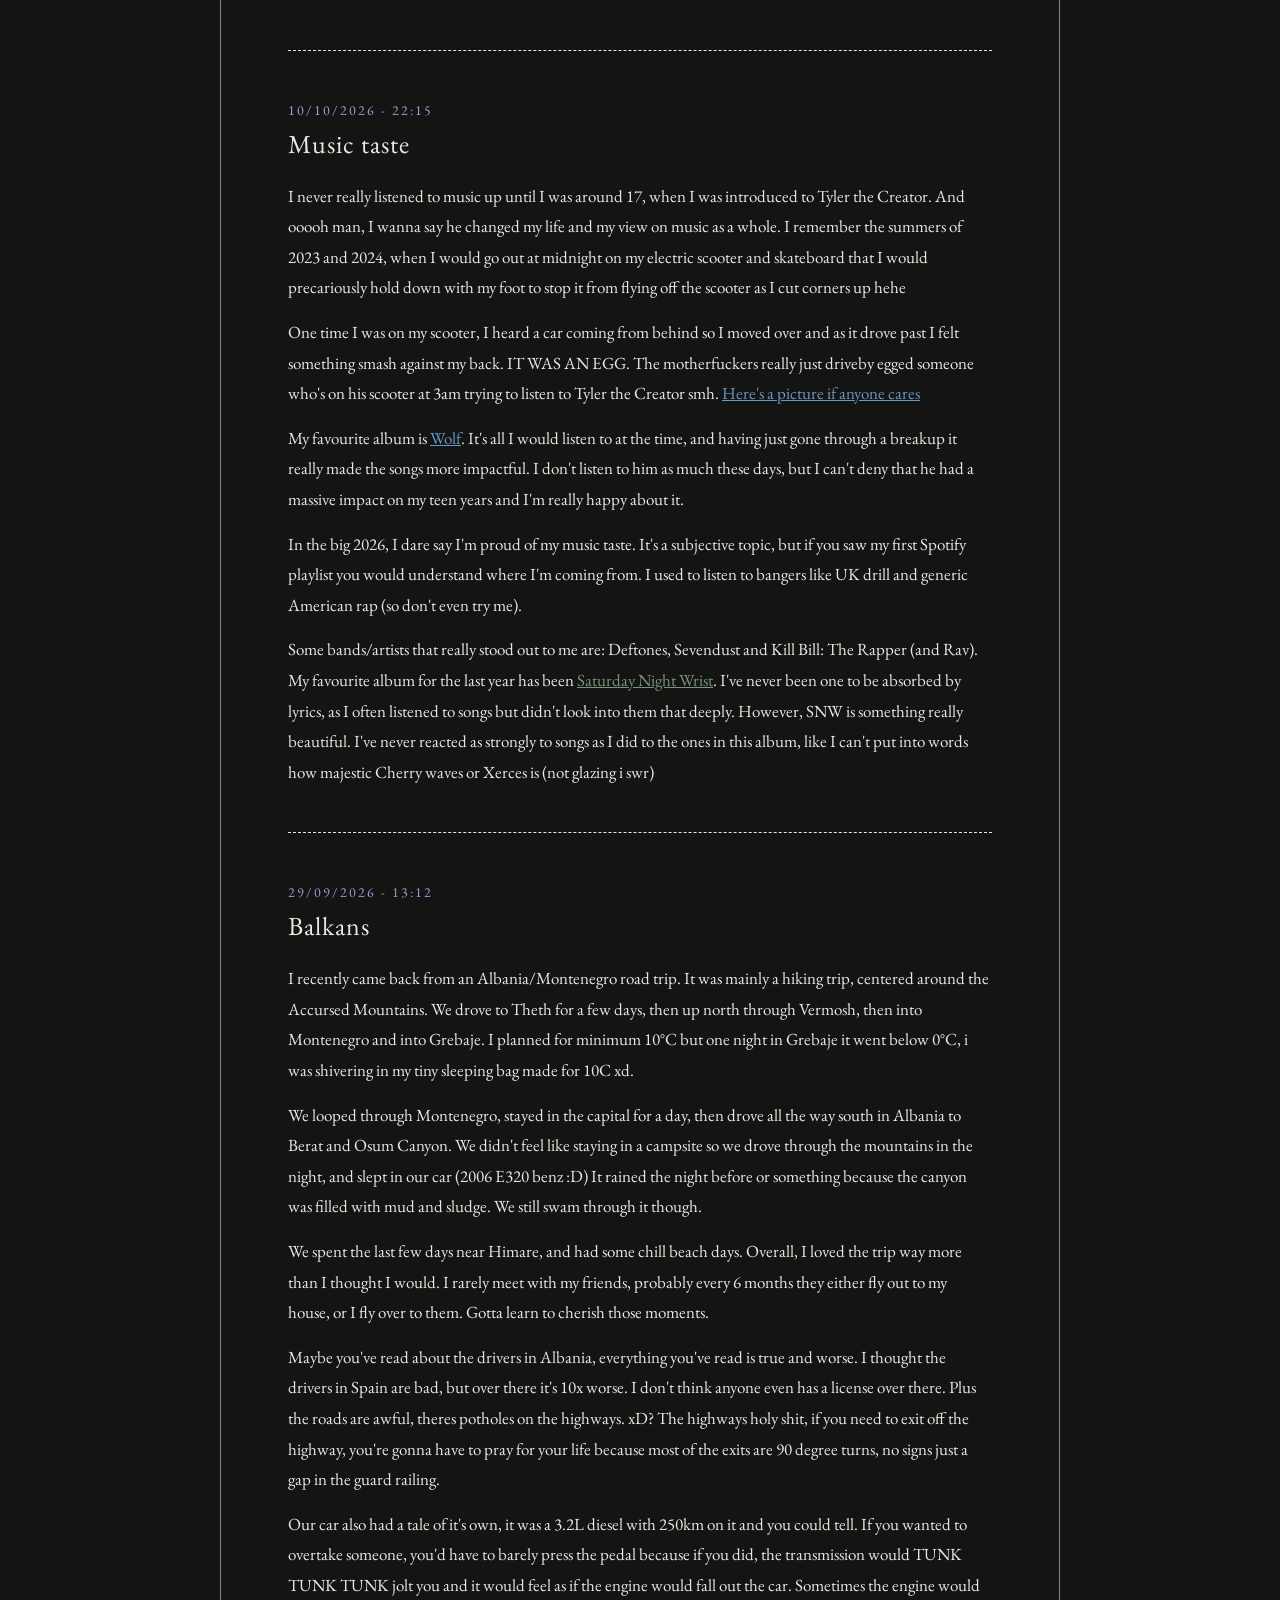
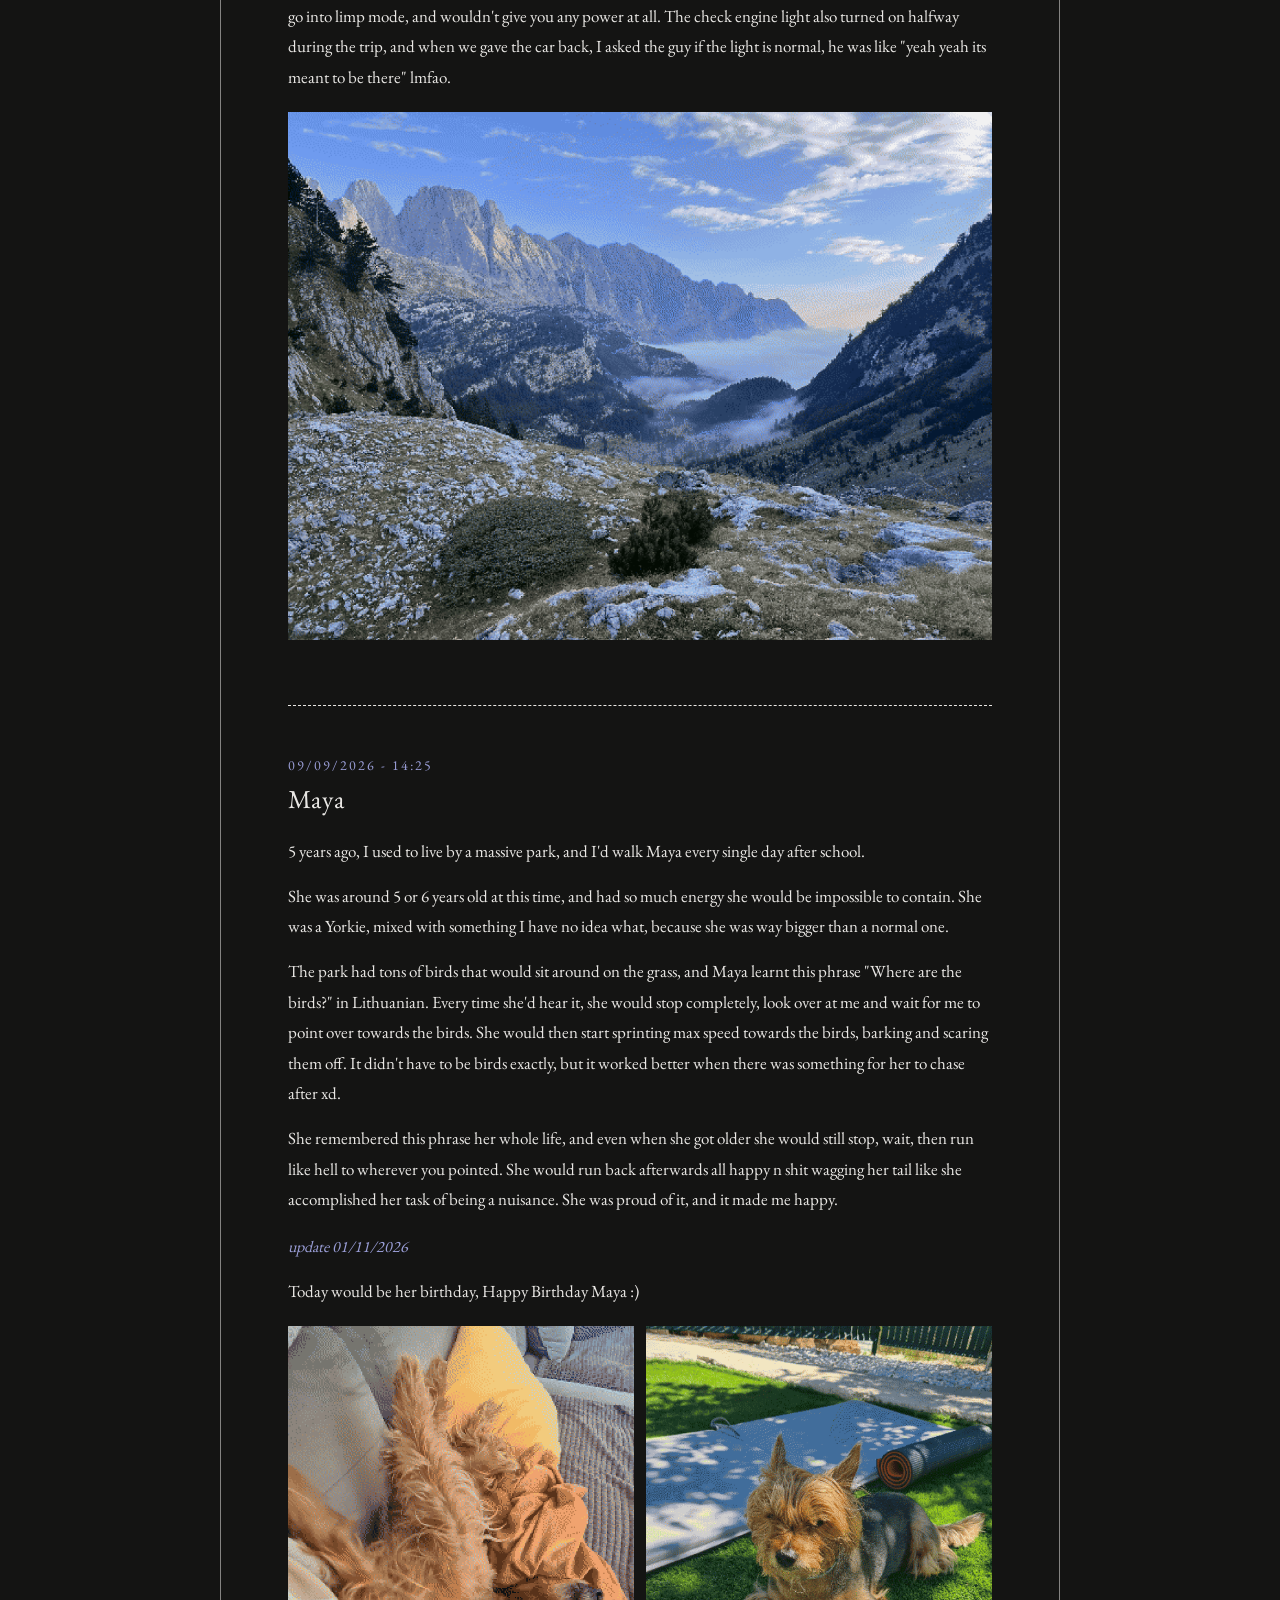
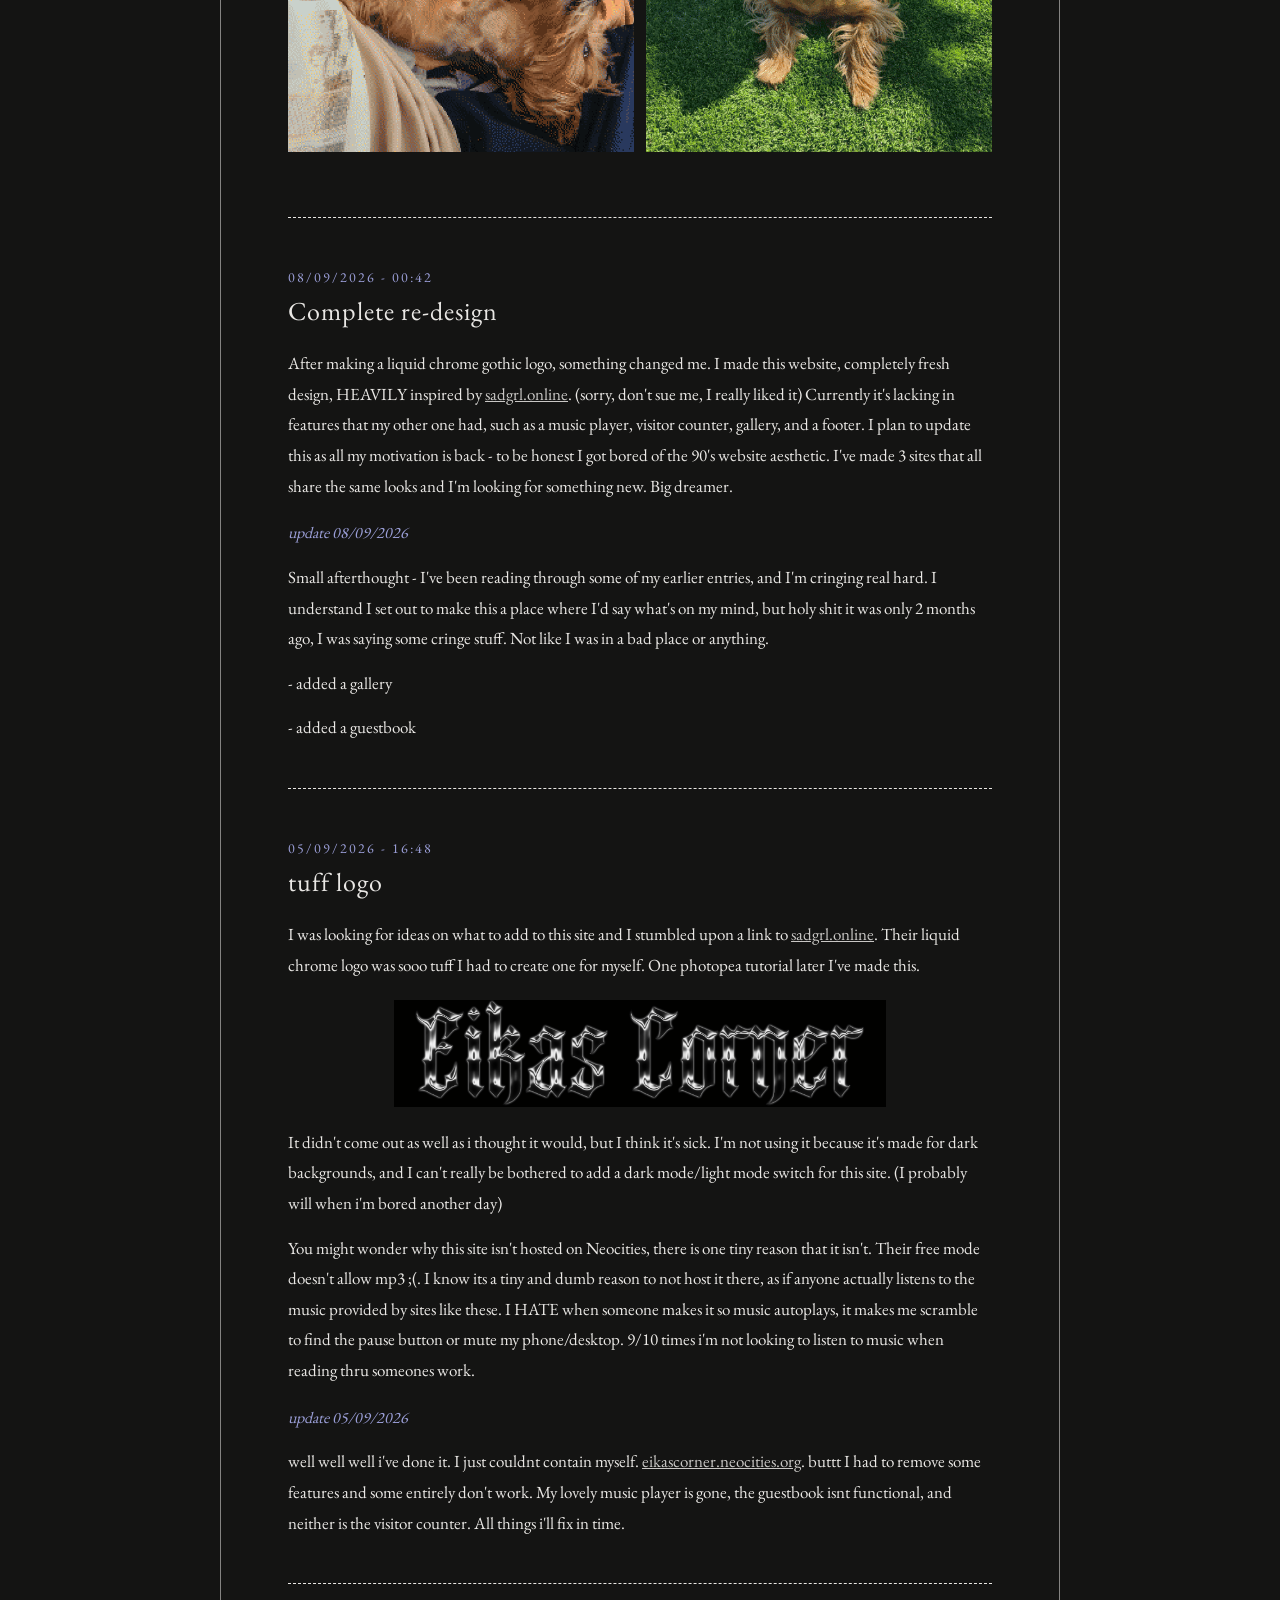
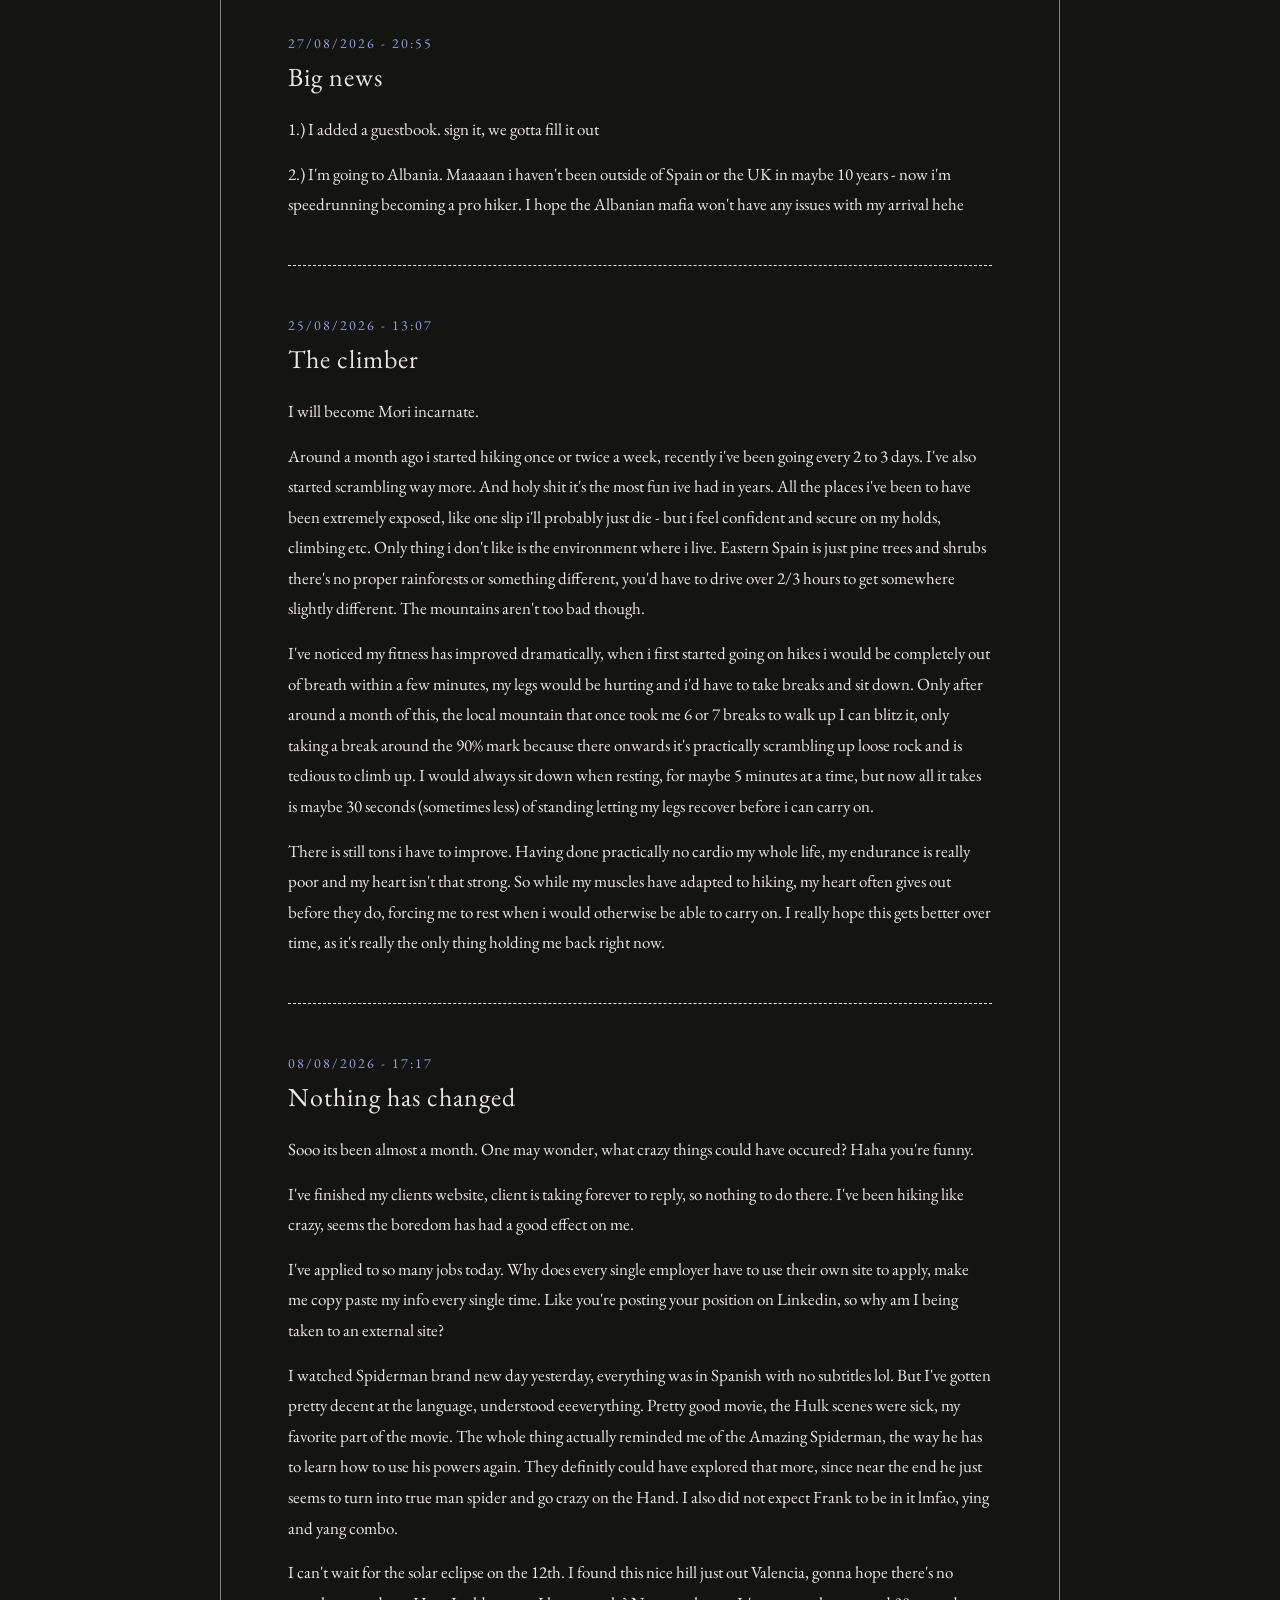
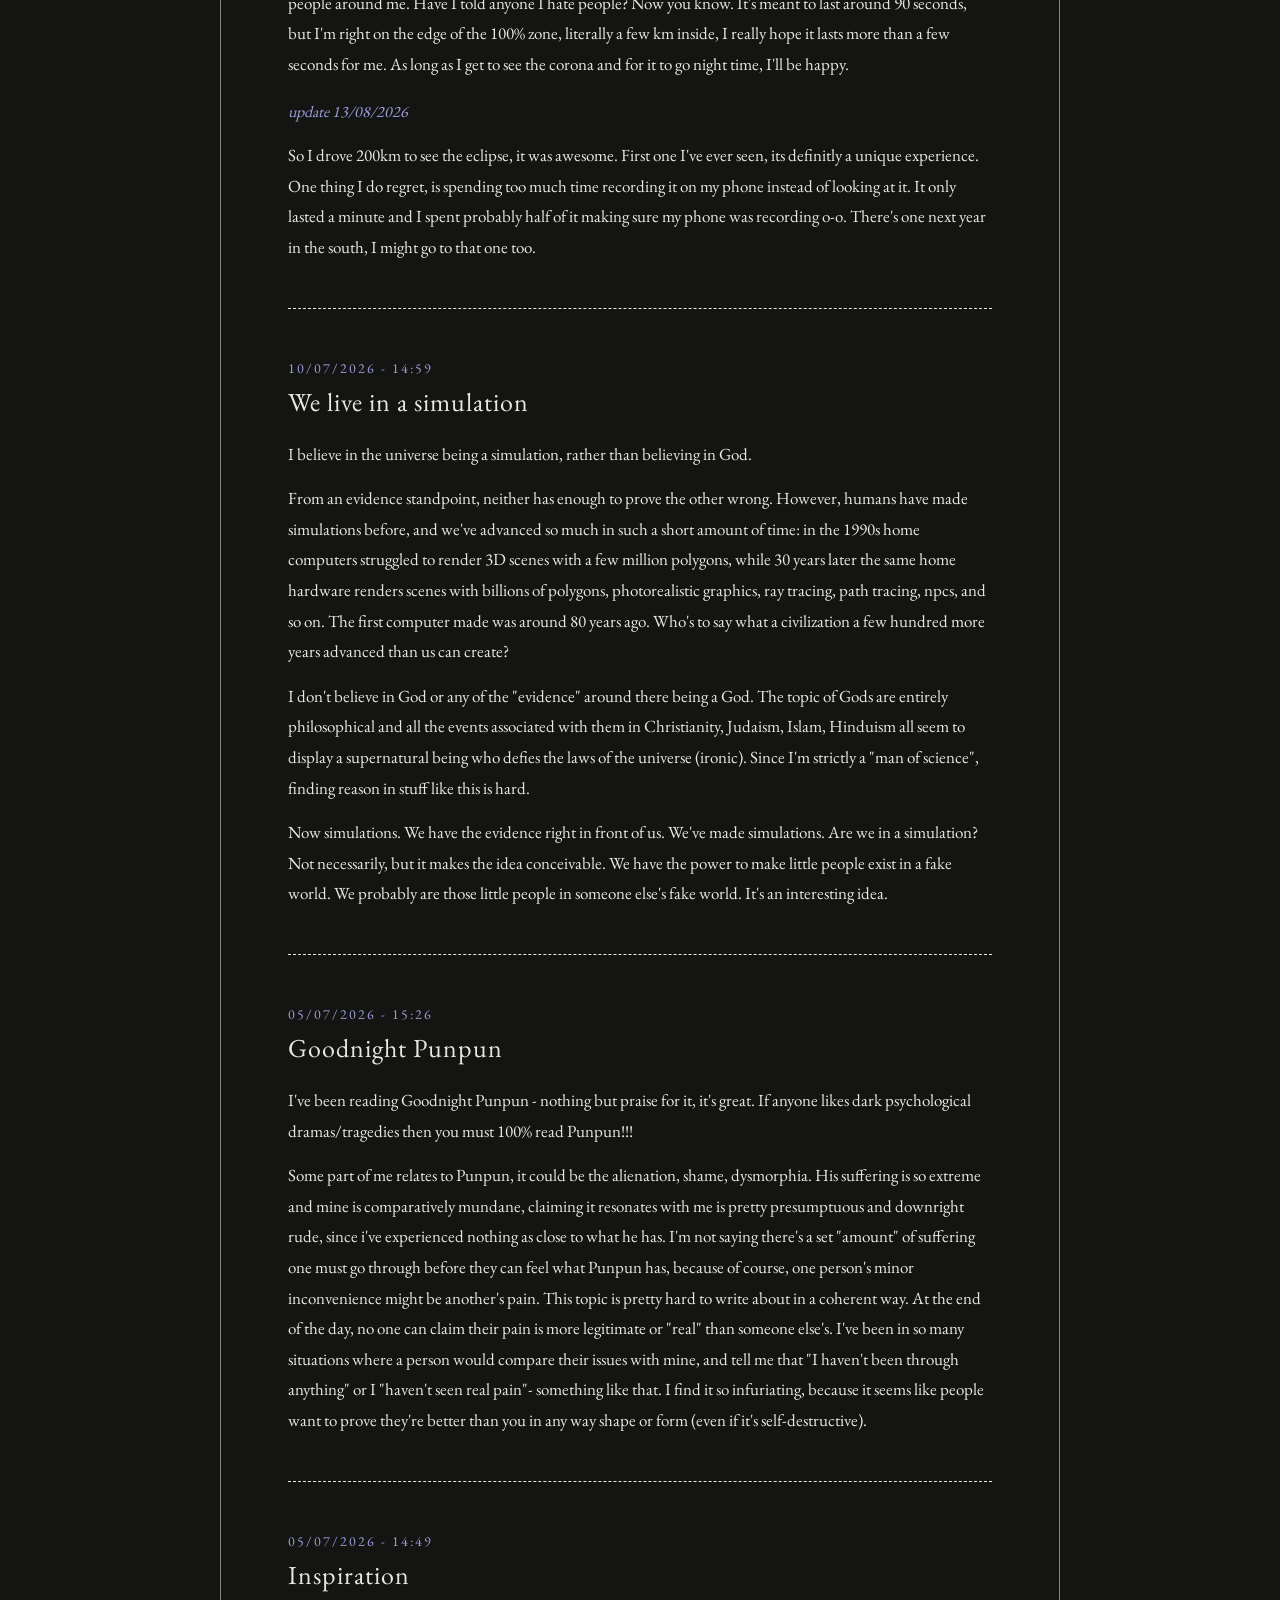
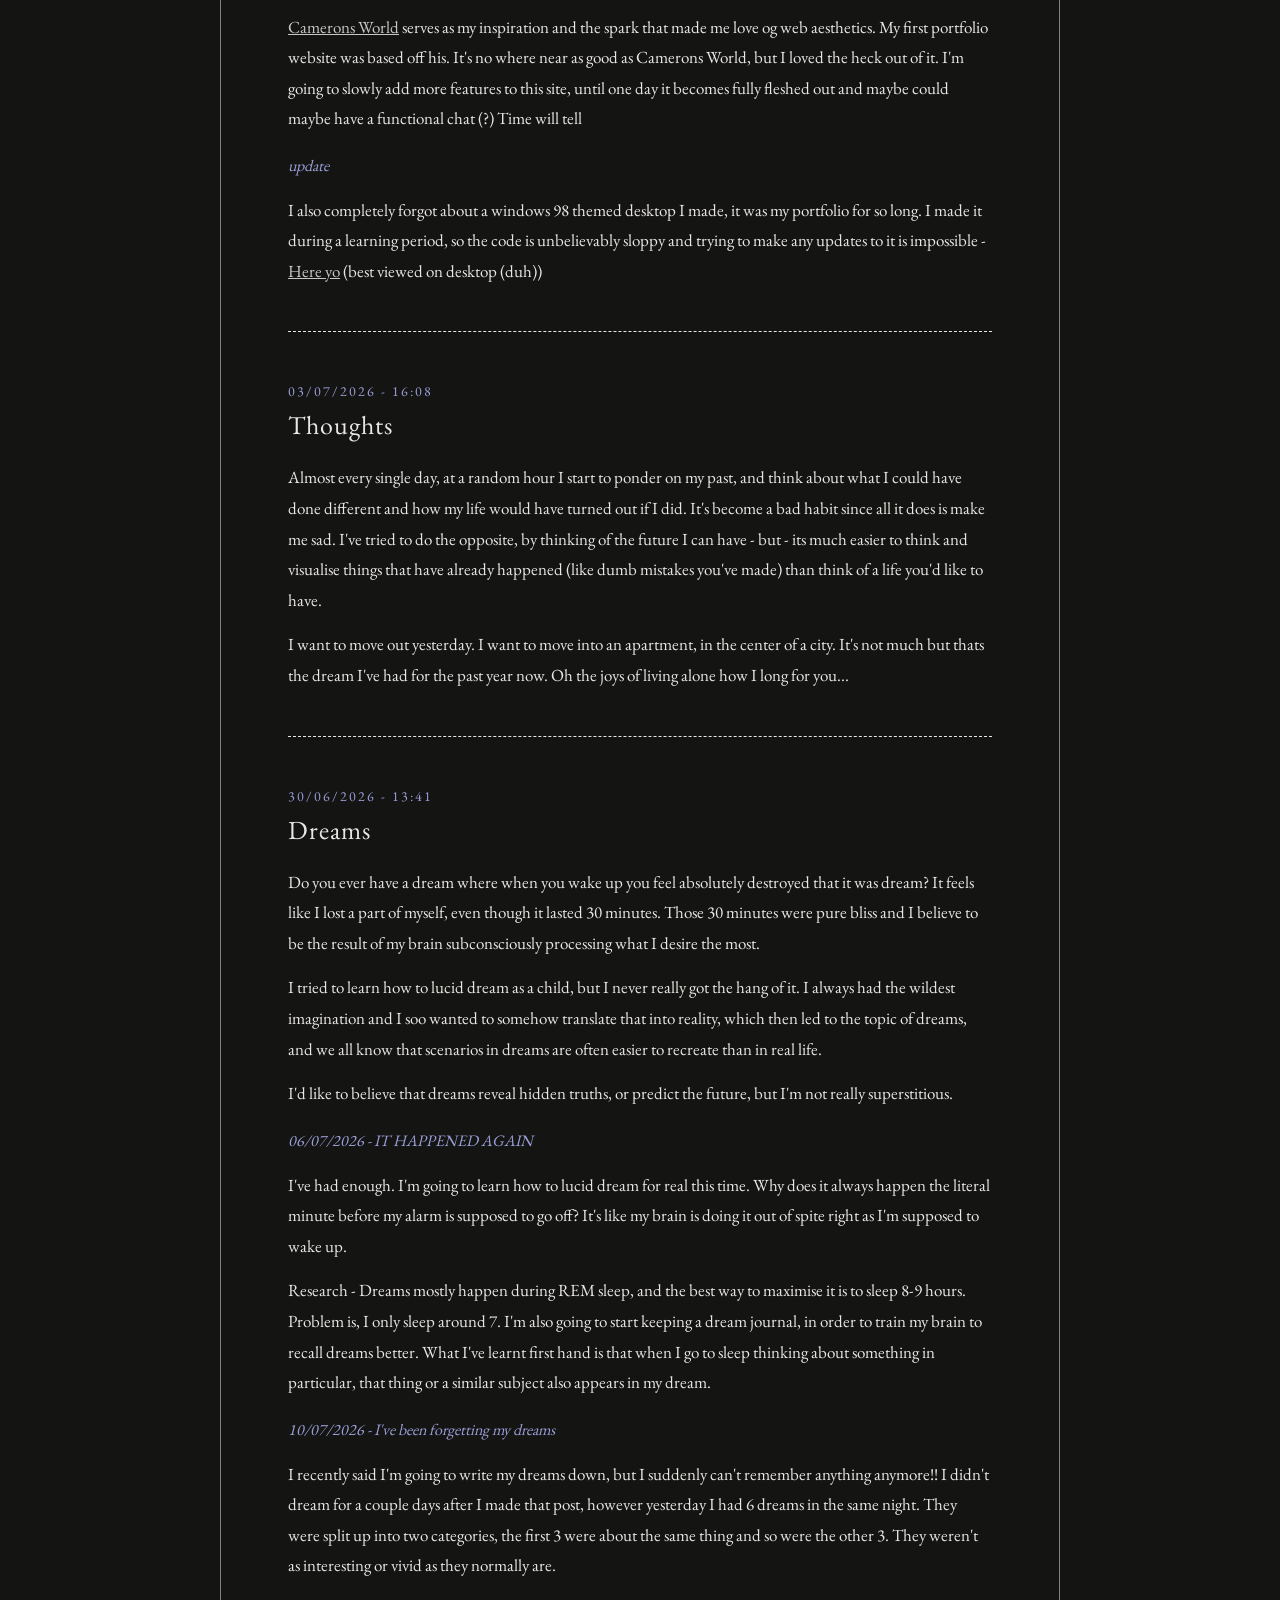
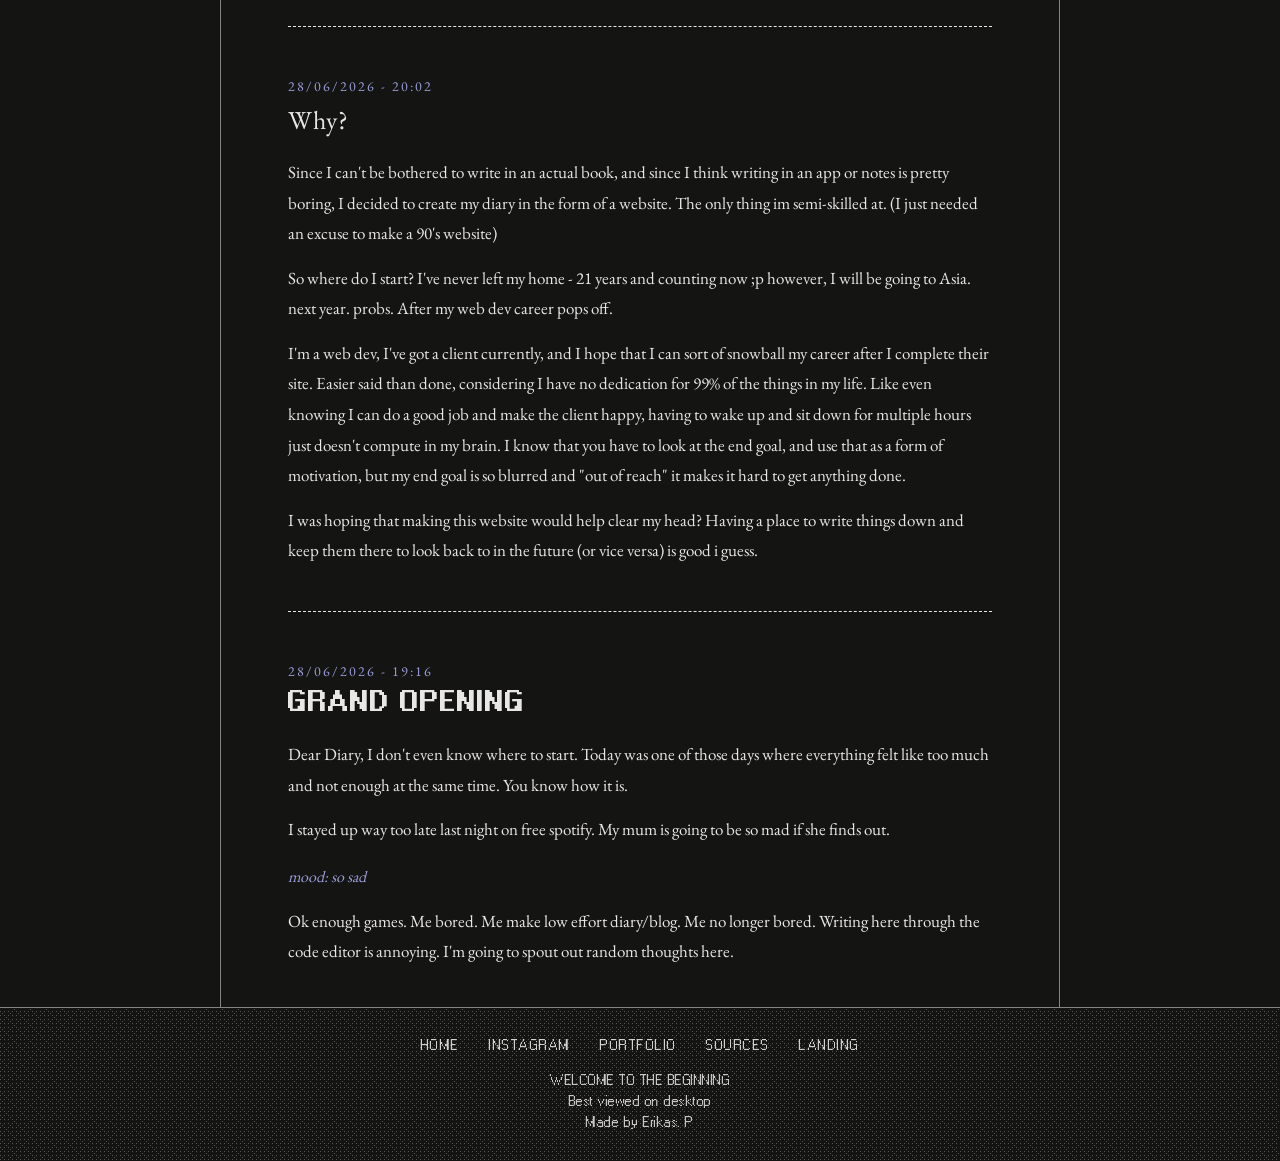
==== commit 45c3812e: "blog tweak" ====
--- a/blog.html
+++ b/blog.html
@@ -53,7 +53,7 @@
                 <h2 class="entry-title">Ironic</h2>
                 <div class="entry-body">
                     <p>Once again, it's that time of the month when seeing someone's cool website makes me want to redesign mine. No matter how much I look at it, I'm never really satisfied. I put lots of work into it and every time I step back and look at a page, all I see is emptiness. It doesn't feel alive or creative and it just leaves me with the feeling of regret, like have I really spent this much time creating something that I don't even like.</p>
-                    <p>I always see myself as inferior to others, whether as a designer, coder or just in life in general. It's the main thing that has been pushing me to update this website as much as I have. When I open Neocities and see all those websites with hundreds of thousands of views, it makes me try harder with mine, so maybe one day it too can be on the front page.</p>
+                    <p>When I open Neocities and see all those websites with hundreds of thousands of views, it makes me try harder with mine, so maybe one day it too can be on the front page.</p>
                     <p>It's ironic. I built this website to get away from social media, but here I am, still craving being seen by others.</p>
                 </div>
             </article>
@@ -71,7 +71,7 @@
                 <p class="entry-date">07/11/2026 - 22:36</p>
                 <h2 class="entry-title">Sierra Nevada</h2>
                 <div class="entry-body">
-                    <p>I'm writing this as my friend is laying on the ground next to me on instagram reels teehee.</p>
+                    <p>I'm writing this as my friend is laying on the ground next to me on instagram reels teehee. (dis guy is lwk so addicted it might be too late for him)</p>
                     <p>We recently summited Veleta, in Sierra Nevada. 3400m peak, finished in around 4 hours. It was my first hike since September, so I was kinda rusty. Tallest peak I've climbed so far, so I'm going to larp about it for a small while.</p>
                     <p>We slept in my wagon, and it was so cozy, we got tons of padding, blankets etc. It reached -2°C in the night, but despite that we stayed as warm as some bugs in some rugs. It's probably the first time the wagon has seen some actual use...</p>
                     <p>I've realised that I should probably make a new page dedicated to hiking as it seems it's starting to become one of my hobbies.</p>
--- a/stylesheet.css
+++ b/stylesheet.css
@@ -980,12 +980,36 @@
         max-width: 100%;
     }
 }
-/*-------------------credit section----------------*/
+/*-------------------credit/about section----------------*/
 .credit-section {
     font-family: w98regular;
-    padding: 70px max(20px, calc((100% - 600px) / 2)) 50px;
+    padding: 70px 8% 50px;
+    border-top: 1px dashed rgba(245, 243, 240, 0.5);
+    display: grid;
+    grid-template-columns: 1fr 1fr;
+    align-items: start;
+}
+
+.about-box,
+.credit-box {
+    padding: 0 6%;
+}
+
+.about-box {
+    text-align: left;
+    border-right: 1px dashed rgba(245, 243, 240, 0.5);
+}
+
+.credit-box {
     text-align: center;
-    border-top: 1px dashed rgba(245, 243, 240, 0.5);
+}
+
+.about-heading {
+    margin: 0 0 12px;
+    font-size: 20px;
+    font-family: w98bold;
+    font-weight: normal;
+    letter-spacing: 1px;
 }
 
 .link-credit {
@@ -1039,6 +1063,20 @@
     .credit-section {
         position: relative;
         border-top: none;
+        grid-template-columns: 1fr;
+        gap: 40px;
+    }
+
+    .about-box,
+    .credit-box {
+        padding: 0;
+        text-align: center;
+    }
+
+    .about-box {
+        border-right: none;
+        padding-bottom: 40px;
+        border-bottom: 1px dashed rgba(245, 243, 240, 0.5);
     }
 }
 
@@ -2009,7 +2047,7 @@
 }
 
 .home-page {
-    --logo-img:    url('images/homelogobg.jpg');
+    --logo-img:    url('images/homelogobg.png');
     --main-img:    url('images/homemainbg.png');
     --main-size:   cover;
     --main-pos:    center 60%;
@@ -2068,7 +2106,7 @@
     --footer-tint:  0.6;
 }
 .manga-page {
-    --logo-img:    url('images/mangalogobg.png');
+    --logo-img:    url('images/mangalogobg.jpg');
     --main-img:    url('images/mangamainbg.png');
     /*--sidebar-img: url('images/noneyet.png');*/
     /*--footer-img:  url('images/noneyet.png');*/
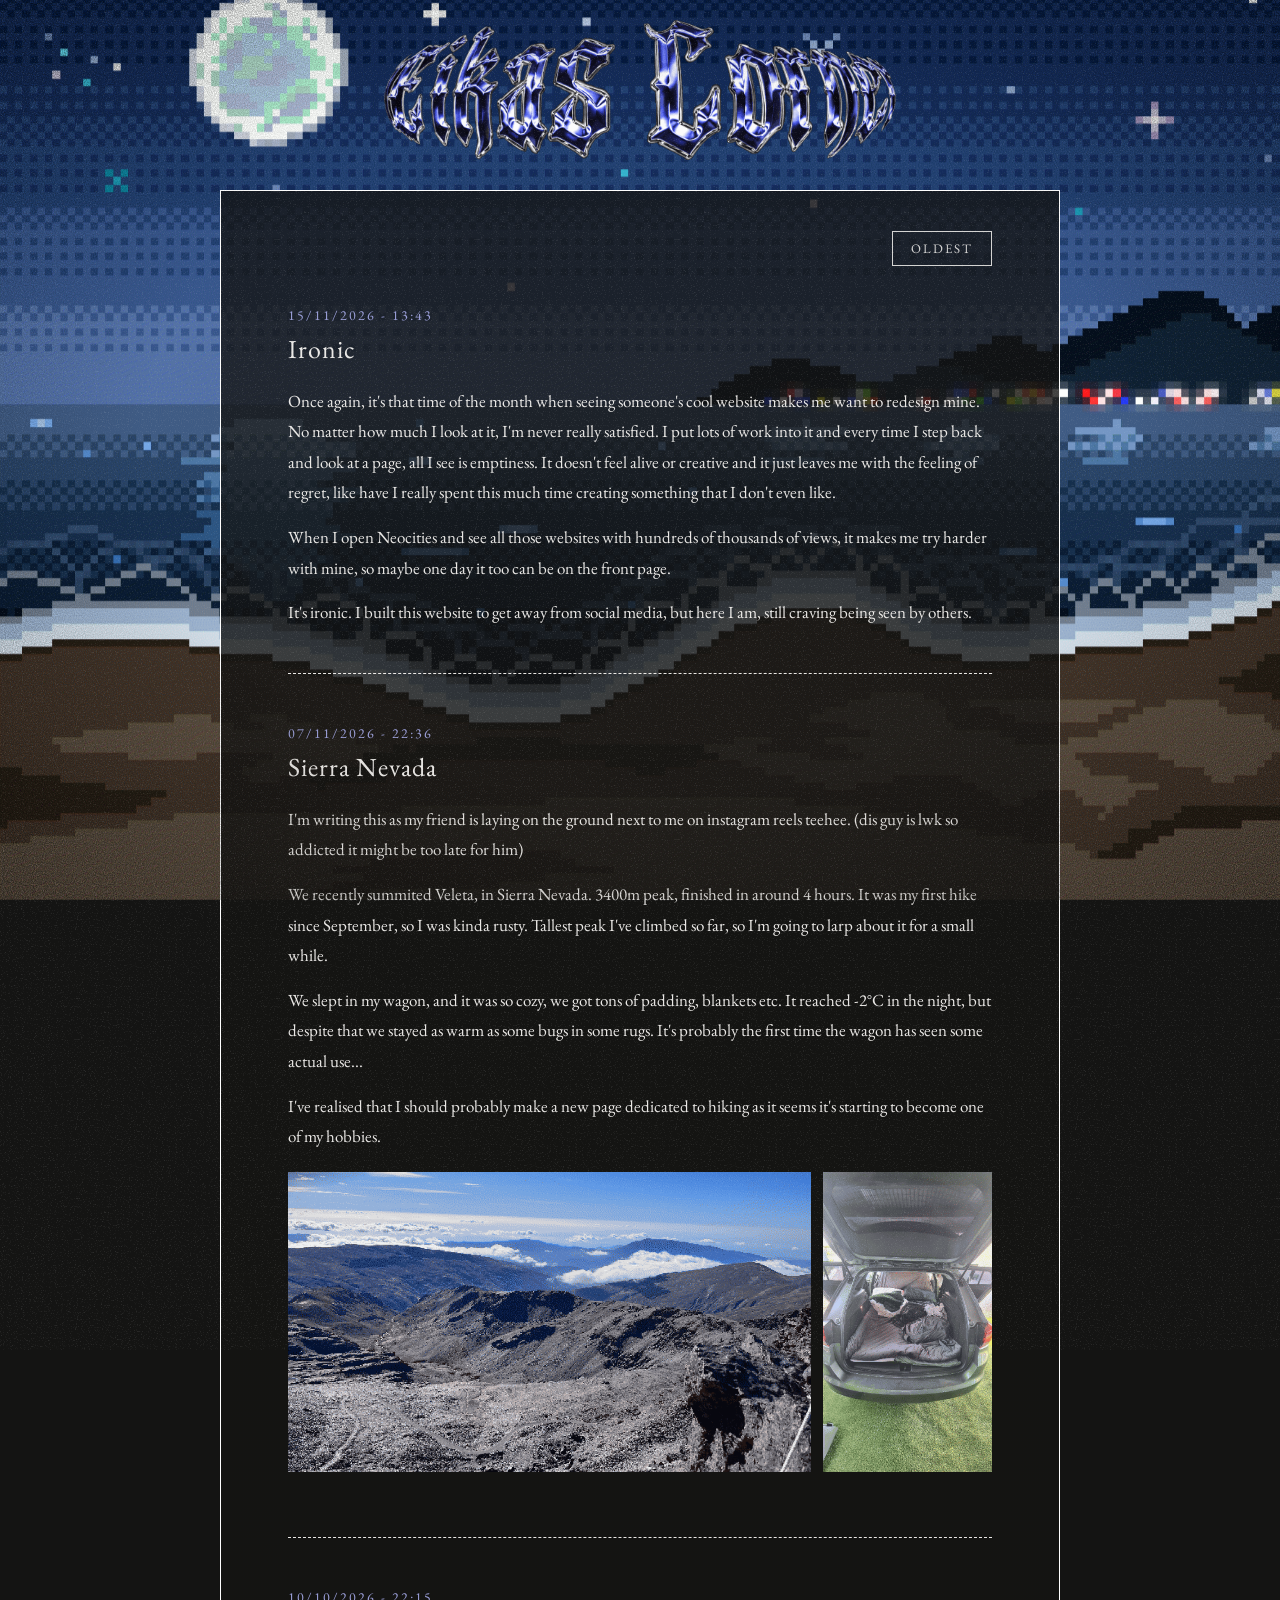
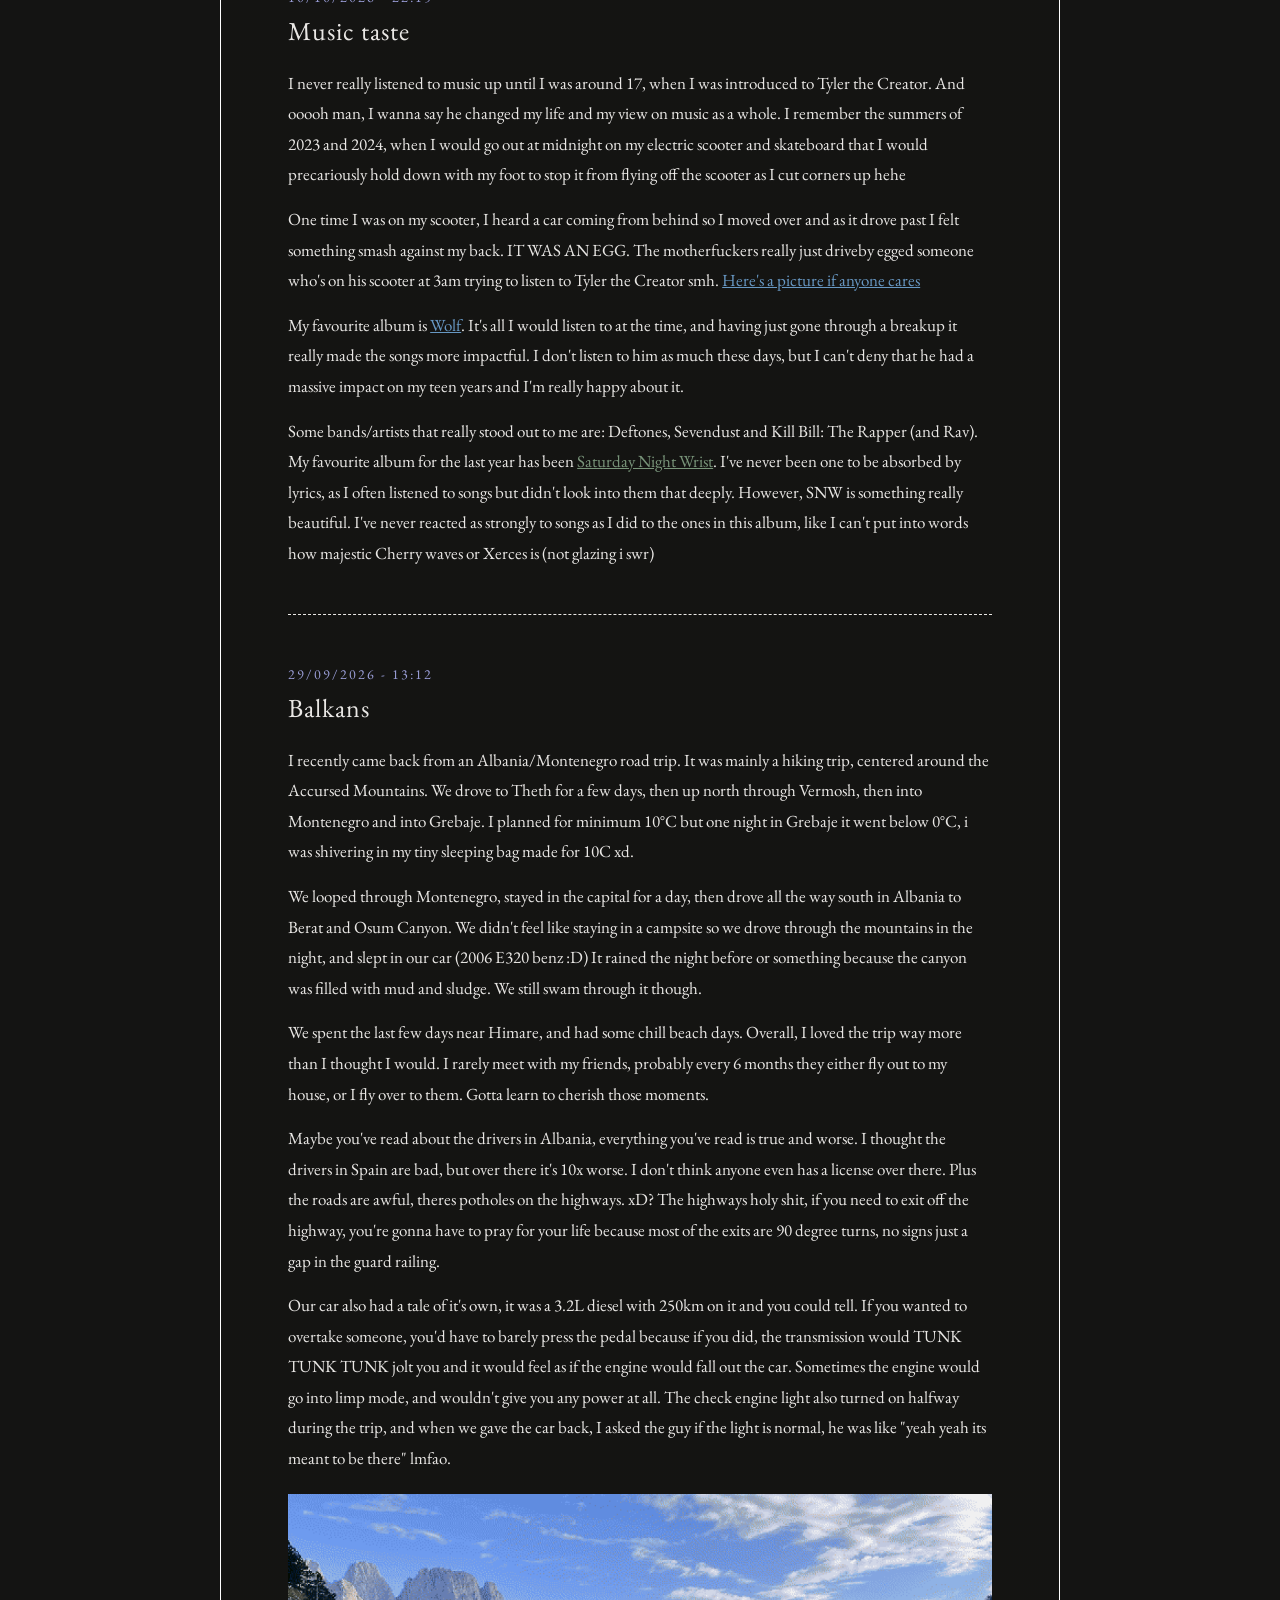
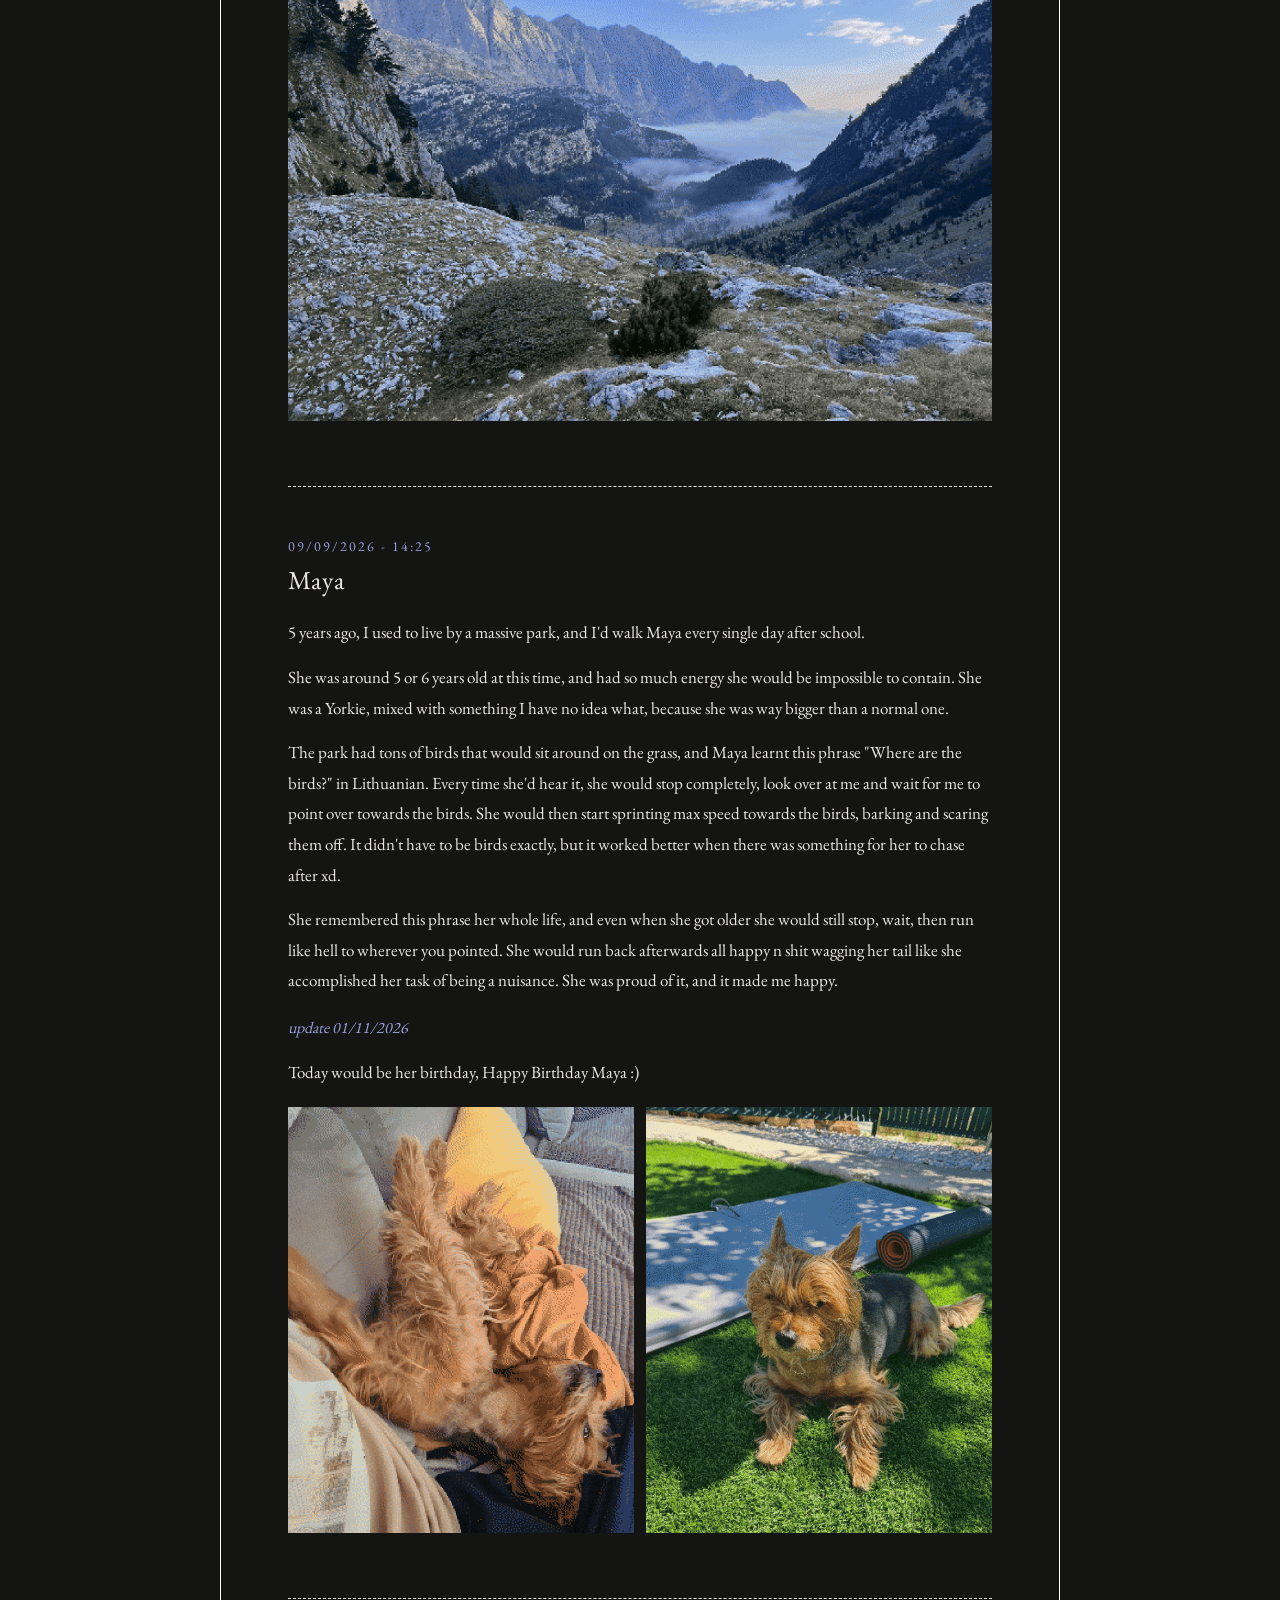
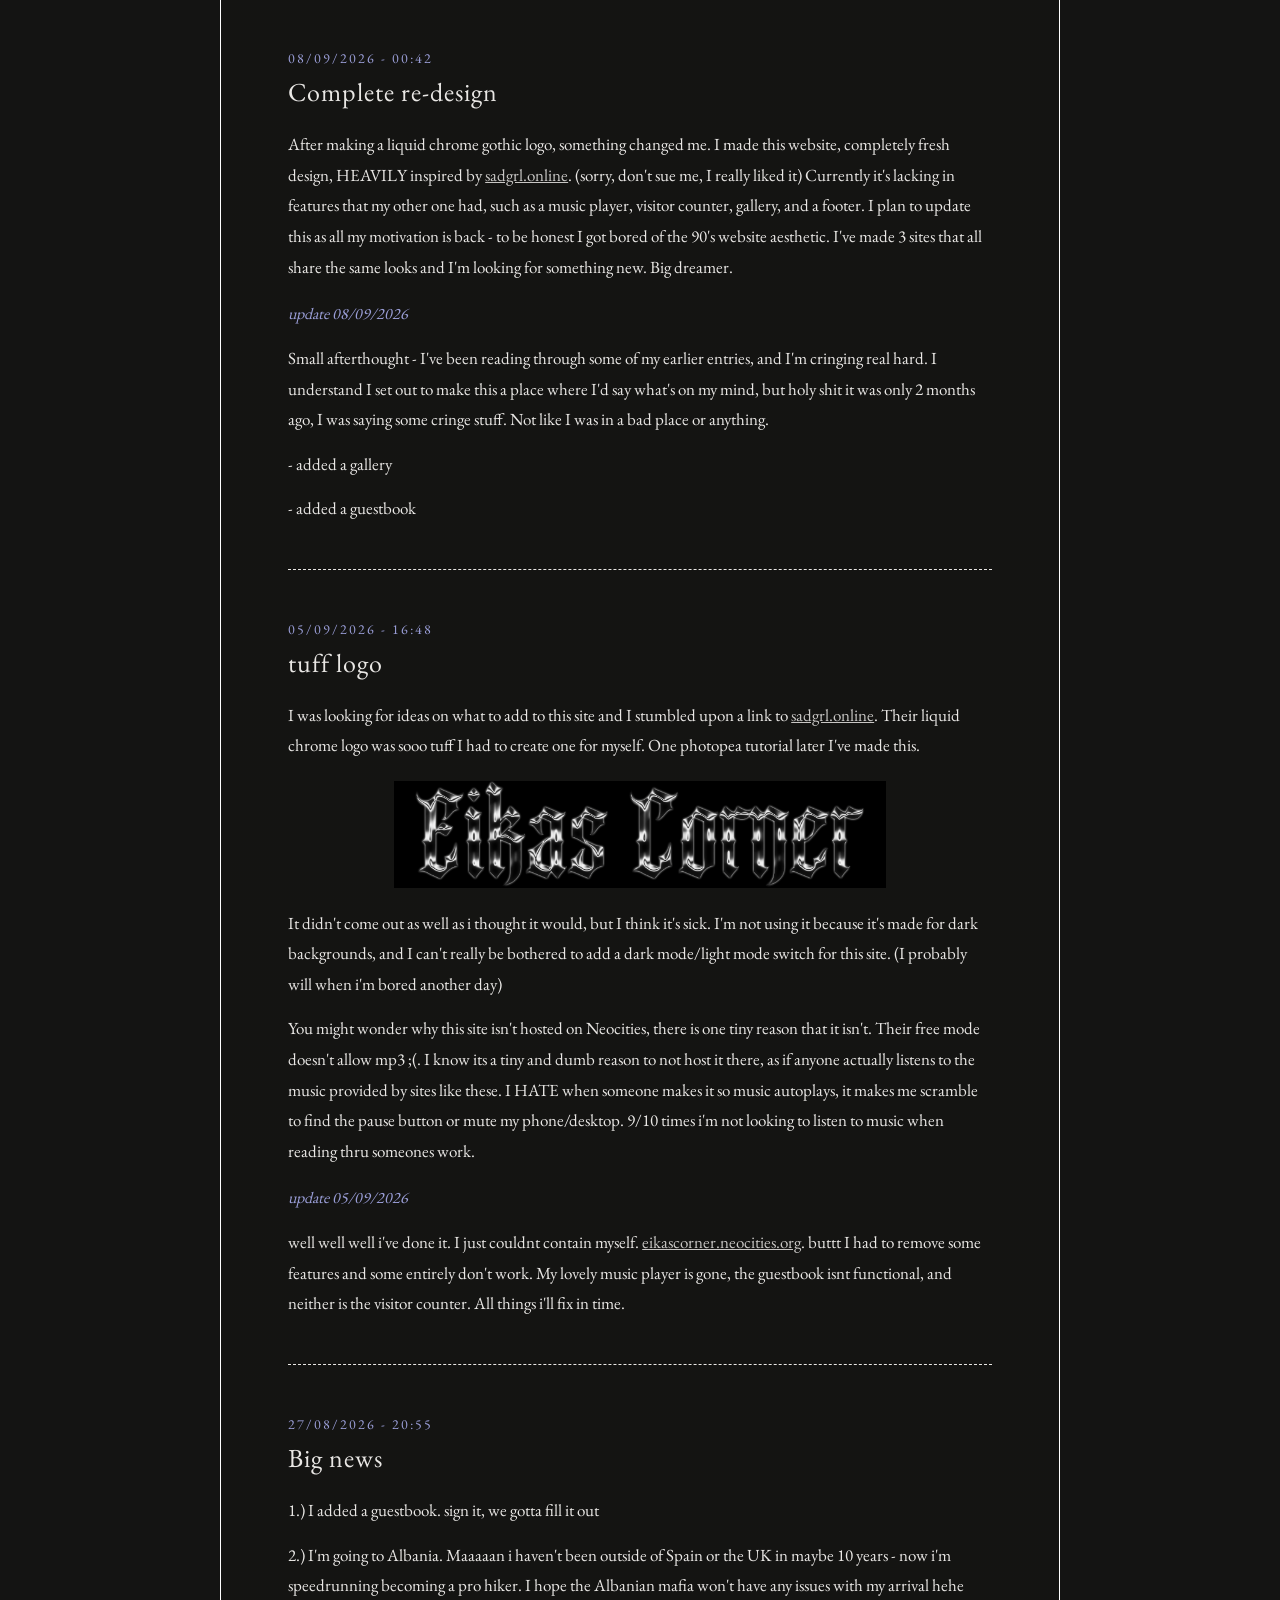
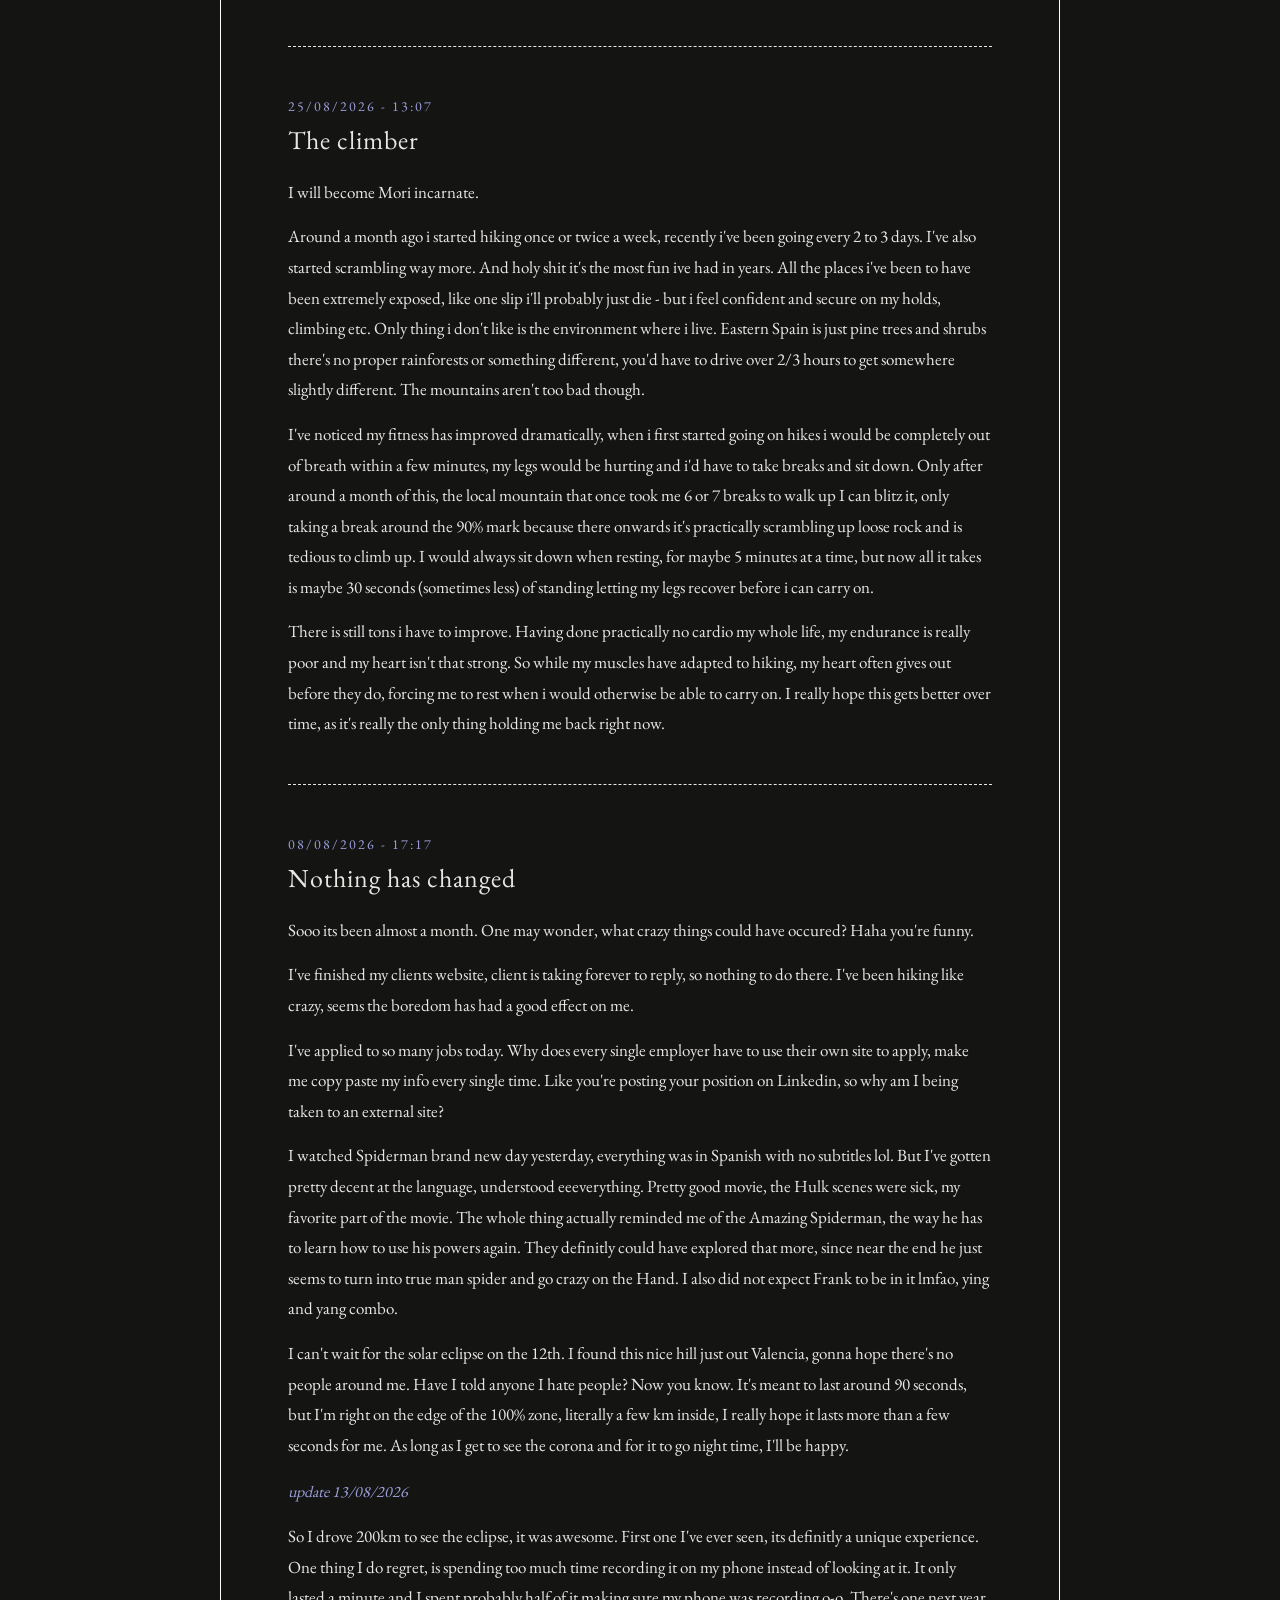
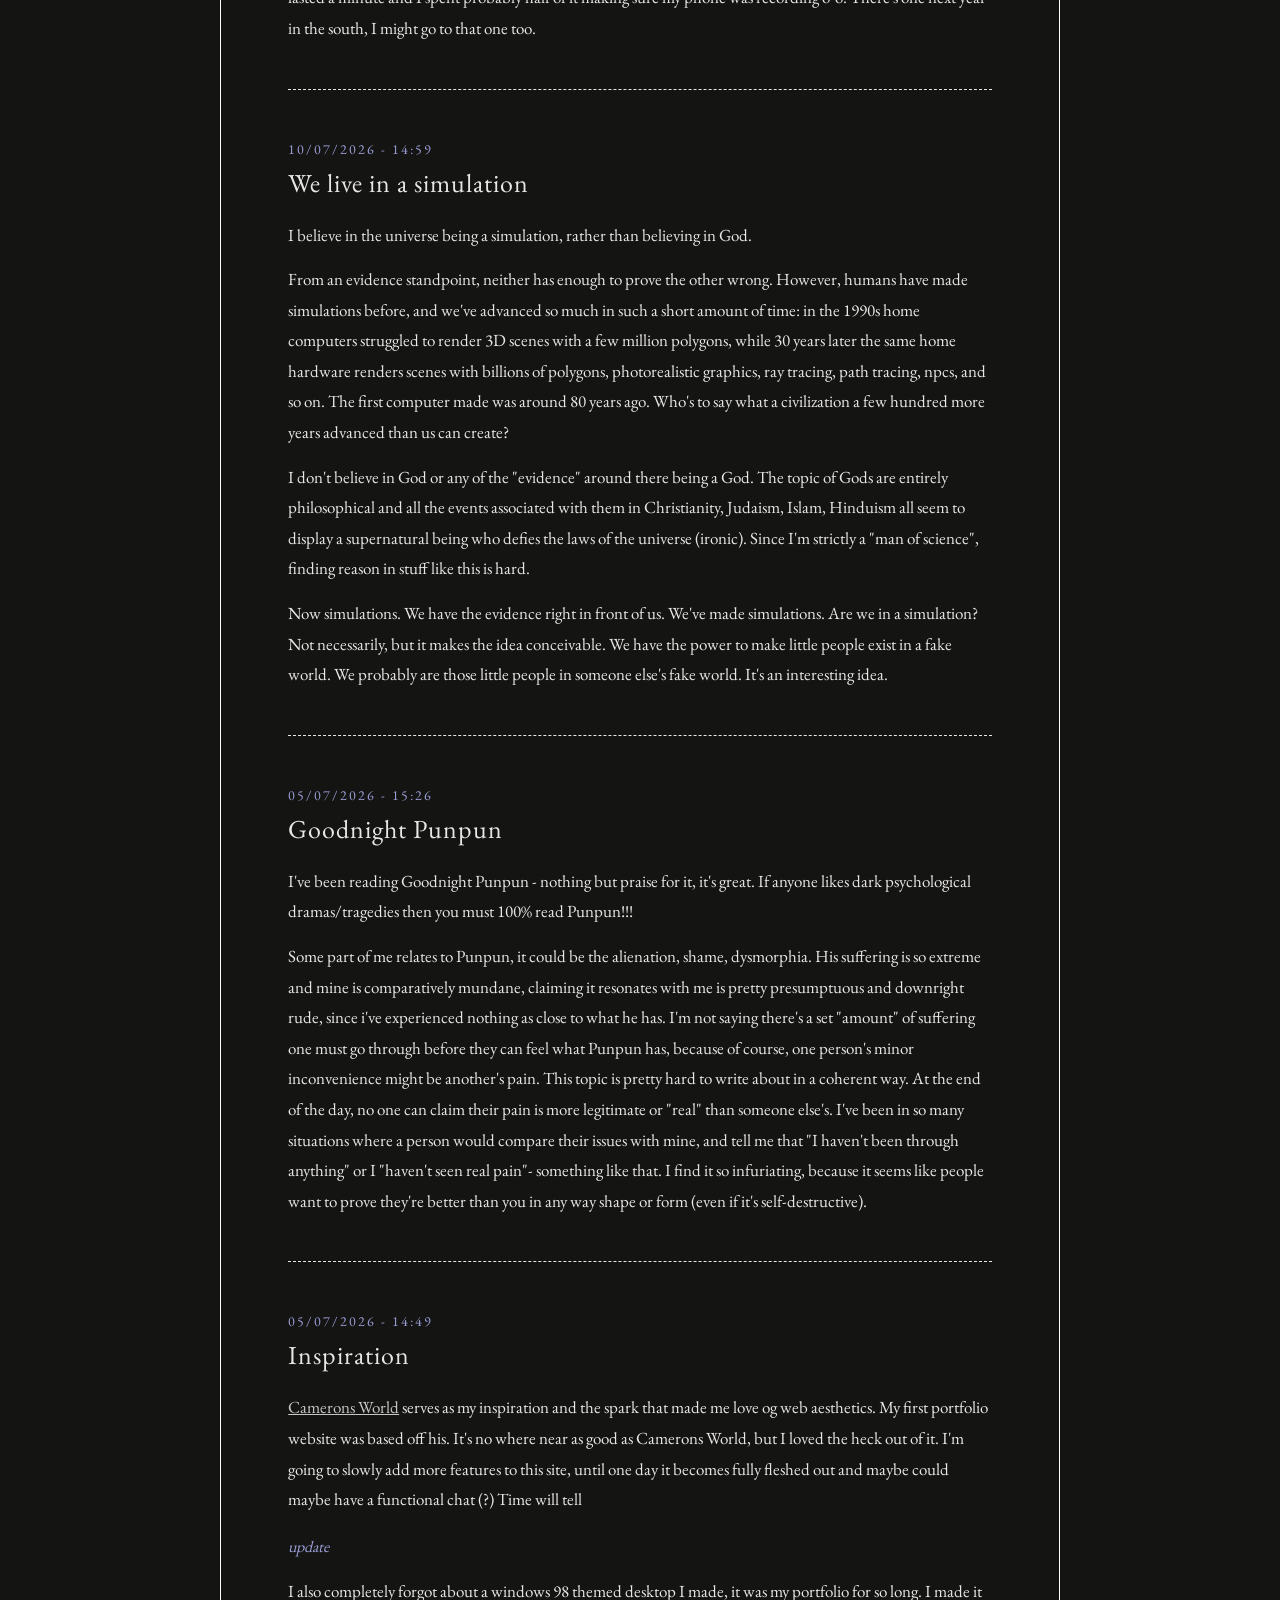
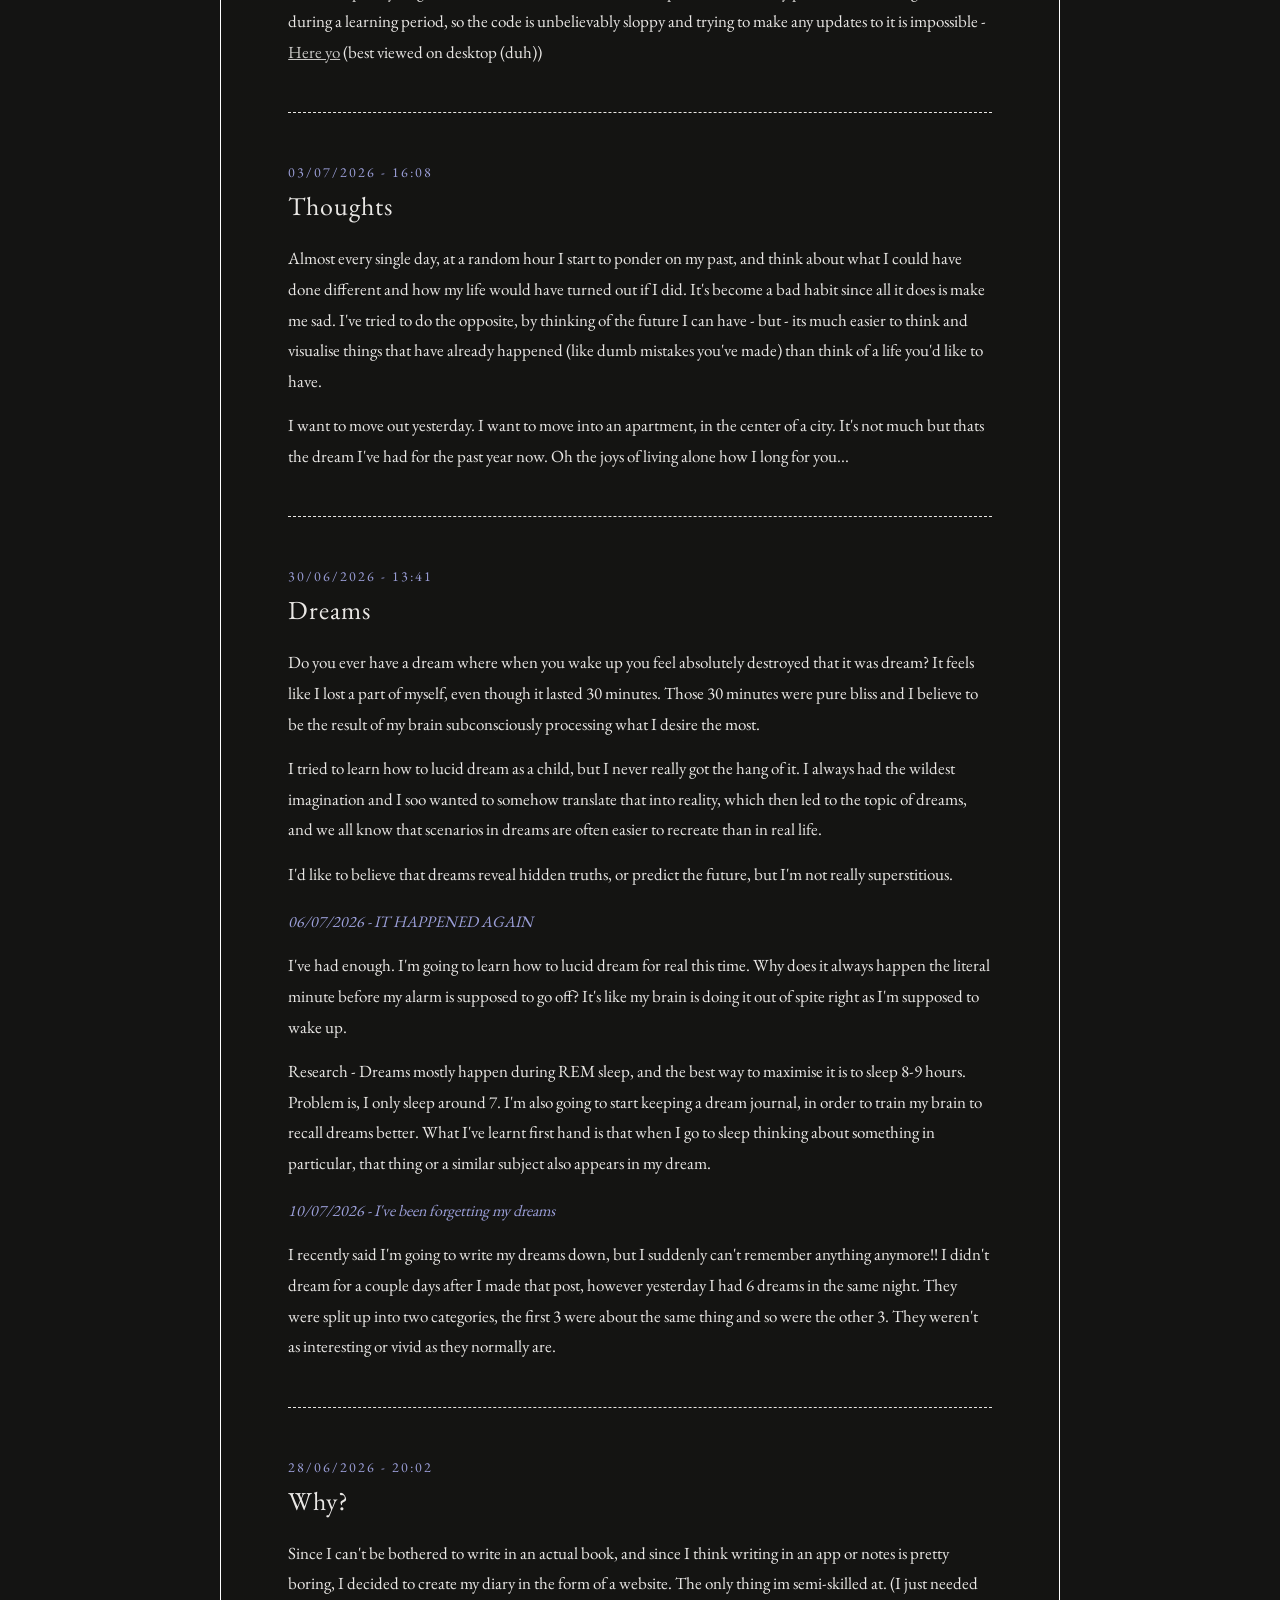
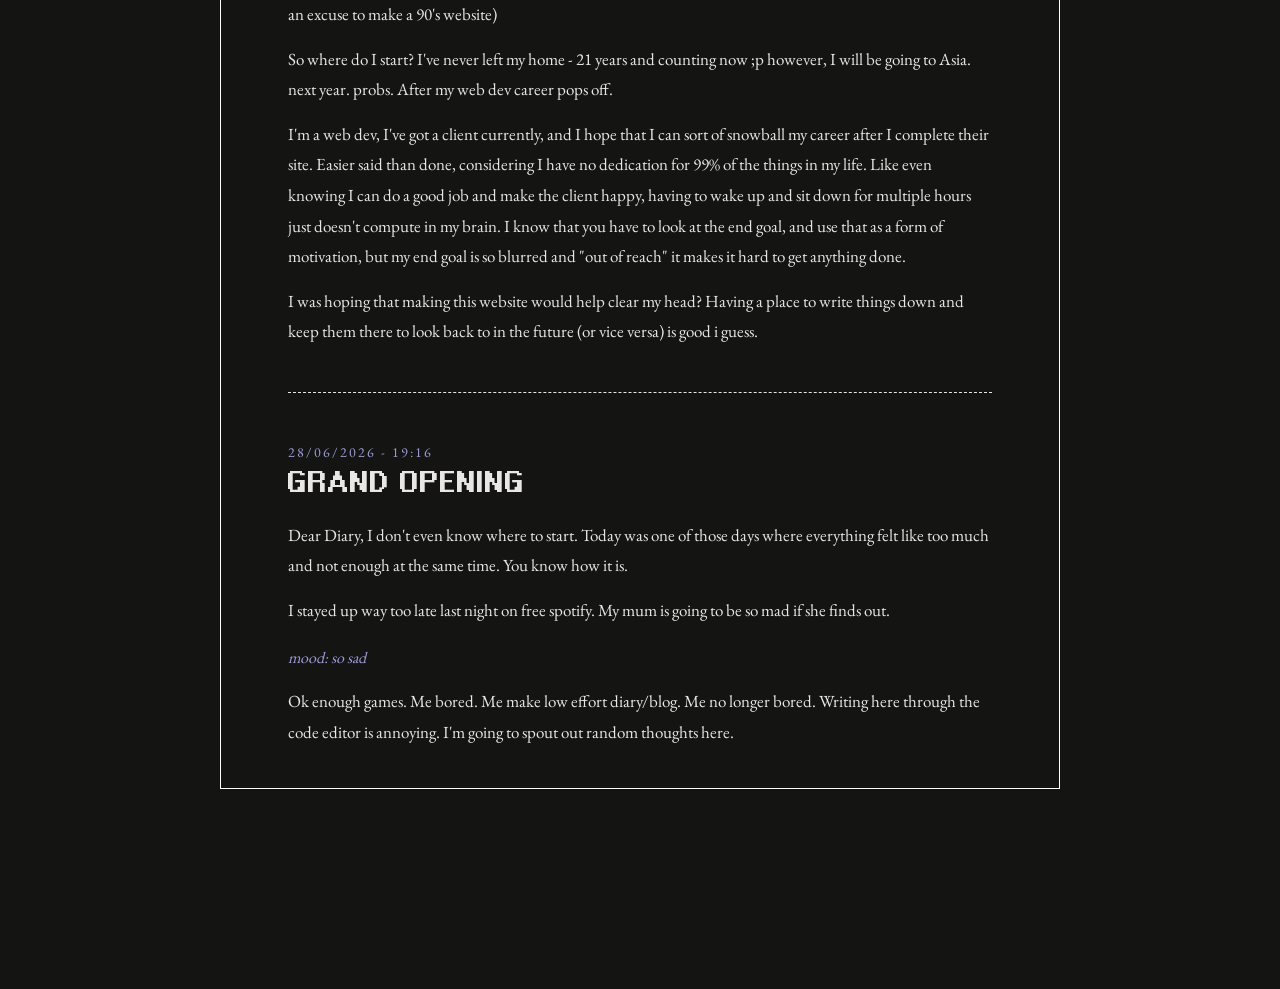
==== commit 2590f23b: "redesigned blog page" ====
--- a/blog.html
+++ b/blog.html
@@ -23,6 +23,43 @@
 
     <link rel="stylesheet" href="stylesheet.css">
     <link rel="icon" type="image/png" href="images/favicon.png">
+
+    <style>
+
+    .song-box, .manga-box {
+        display: none;
+    }
+
+    html::before {
+        content: "";
+        position: fixed;
+        top: 0;
+        left: 0;
+        width: 100%;
+        height: 100vh;
+        height: 100lvh;
+        z-index: -1;
+        pointer-events: none;
+        background: url('images/beach.gif') center / cover no-repeat;
+    }
+
+    .blog-page {
+        --logo-img:  none;
+        --main-img:  none;
+        --logo-tint: 0;
+        --main-tint: 0.8;
+    }
+
+    .blog-page .main::before {
+        display: none;
+    }
+    @media (min-width: 901px) {
+    .blog-page .page {
+        padding-bottom: 200px;
+    }
+}
+
+</style>
 </head>
 <body class="blog-page">
 
@@ -32,19 +69,11 @@
         </a>
     </div>
 
-    <div class="separator"></div>
 
     <div class="page">
-        <site-nav-left></site-nav-left>
-        <div class="vertical-separator divider-left"></div>
+        
 
     <div class="main">
-        <div class="hero" style="font-family: w98regular;">
-            <h1>Some may call this junk. Me, I call them treasures.</h1>
-        </div>
-
-        <div class="separator"></div>
-
         <div class="content">
             <button id="sort-toggle" class="sort-toggle" type="button">Oldest</button>
 
@@ -89,7 +118,6 @@
                     <p>I never really listened to music up until I was around 17, when I was introduced to Tyler the Creator. And ooooh man, I wanna say he changed my life and my view on music as a whole. I remember the summers of 2023 and 2024, when I would go out at midnight on my electric scooter and skateboard that I would precariously hold down with my foot to stop it from flying off the scooter as I cut corners up hehe</p>
                     <p>One time I was on my scooter, I heard a car coming from behind so I moved over and as it drove past I felt something smash against my back. IT WAS AN EGG. The motherfuckers really just driveby egged someone who's on his scooter at 3am trying to listen to Tyler the Creator smh. <a href="gallery.html#egged" target="_blank" style="color: #7DB9EF;">Here's a picture if anyone cares</a></p>
                     <p>My favourite album is <a href="https://www.youtube.com/watch?v=AknjeiApwhg&list=OLAK5uy_ng2CdT6wBmIoe4k9UE9We2pM9VCTT1AsM" target="_blank" style="color: #7DB9EF;">Wolf</a>. It's all I would listen to at the time, and having just gone through a breakup it really made the songs more impactful. I don't listen to him as much these days, but I can't deny that he had a massive impact on my teen years and I'm really happy about it.</p>
-                    <p>In the big 2026, I dare say I'm proud of my music taste. It's a subjective topic, but if you saw my first Spotify playlist you would understand where I'm coming from. I used to listen to bangers like UK drill and generic American rap (so don't even try me).</p>
                     <p>Some bands/artists that really stood out to me are: Deftones, Sevendust and Kill Bill: The Rapper (and Rav). My favourite album for the last year has been <a href="https://www.youtube.com/watch?v=DKPs4r5uDq0" target="_blank" style="color: #92B493;">Saturday Night Wrist</a>. I've never been one to be absorbed by lyrics, as I often listened to songs but didn't look into them that deeply. However, SNW is something really beautiful. I've never reacted as strongly to songs as I did to the ones in this album, like I can't put into words how majestic Cherry waves or Xerces is (not glazing i swr)</p>
                 </div>
             </article>
@@ -298,11 +326,8 @@
         </div>
     </div>
 
-        <div class="vertical-separator divider-right"></div>
-        <site-nav-right></site-nav-right>
+        
 </div>
-
-<site-footer></site-footer>
 
 <script>
     (function () {
--- a/stylesheet.css
+++ b/stylesheet.css
@@ -651,9 +651,10 @@
 @media (prefers-reduced-motion: reduce) {
     .bounce-letter { animation: none; }
 }
-/*------------------------diary entries--------------------------*/
+/*------------------------ blog --------------------------*/
 .content {
     padding: 40px 8% 40px;
+    border: 1px solid white;
 }
 
 .sort-toggle {
@@ -671,13 +672,11 @@
     opacity: 0.85;
     transition: background-color 0.2s ease, color 0.2s ease, opacity 0.2s ease;
 }
-
 .sort-toggle:hover {
     opacity: 1;
     background-color: #F5F3F0;
     color: #141413;
 }
-
 .entry {
     margin-bottom: 50px;
     padding-bottom: 45px;
@@ -756,8 +755,8 @@
     margin: 0;
 }
 .entry-body .img-row--mixed img {
-    flex: 1 1 0;      /* flex-grow is overridden inline per image */
-    width: 0;         /* sizes come purely from the grow ratio */
+    flex: 1 1 0;
+    width: 0;
     height: auto;
     max-width: none;
     object-fit: initial;
@@ -768,7 +767,6 @@
         max-width: 100%;
     }
 }
-
 
 .entry-mood {
     font-size: 16px;
@@ -776,7 +774,7 @@
     margin: 18px 0 10px;
     color: #a2a6e2;
 }
-
+/*------------------------- index -------------------------*/
 .typewriter-cursor {
     display: inline-block;
     margin-left: 2px;
@@ -2115,16 +2113,6 @@
     --sidebar-tint: 0.6;
     --footer-tint:  0.6;
 }
-.blog-page {
-    --logo-img:    url('images/bloglogobg.png');
-    --main-img:    url('images/noneyet.png');
-    /*--sidebar-img: url('images/noneyet.png');*/
-    /*--footer-img:  url('images/noneyet.png');*/
-    --logo-tint:    0.6;
-    --main-tint:    0.75;
-    --sidebar-tint: 0.65;
-    --footer-tint:  0.65;
-}
 
 .gallery-page {
     --logo-img:    url('images/gallerylogobg.png');
@@ -2172,6 +2160,7 @@
     --sidebar-tint: 0.6;
     --footer-tint:  0.6;
 }
+
 /*grain*/
 body::after {
     content: "";
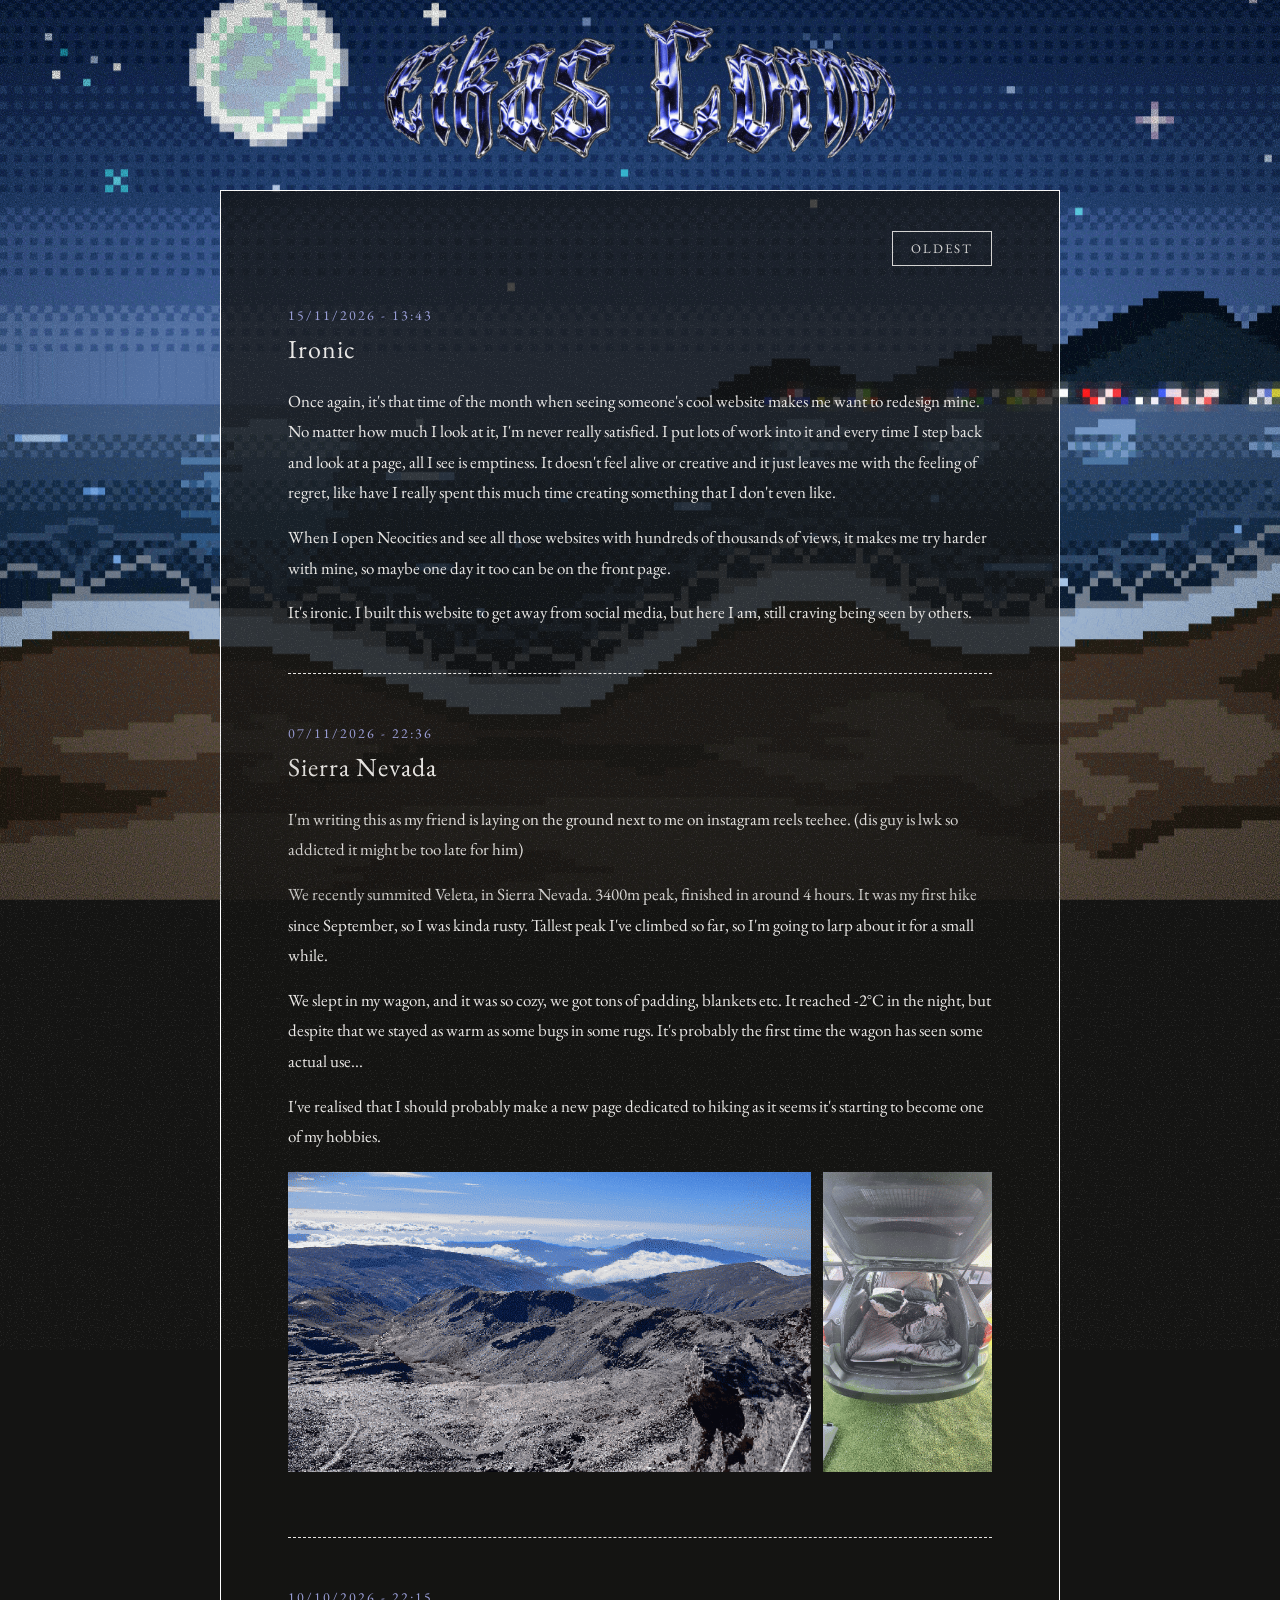
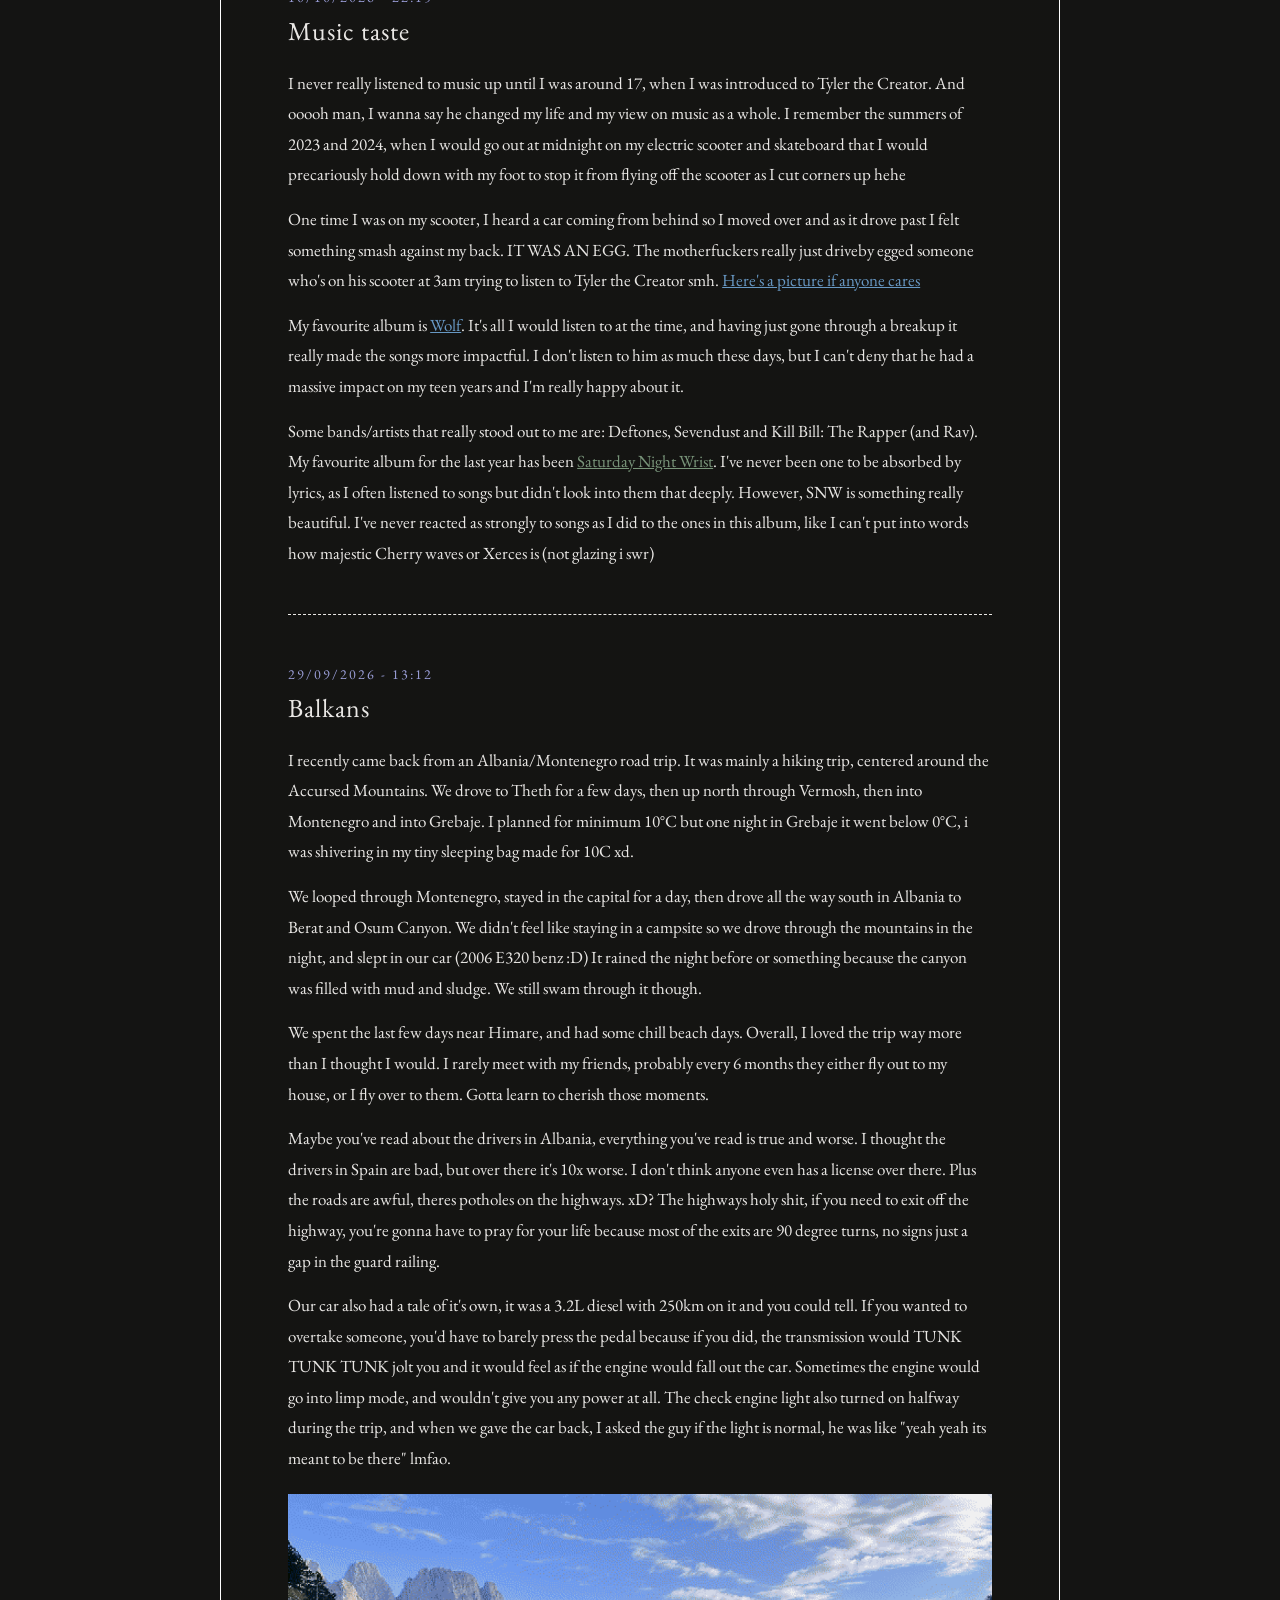
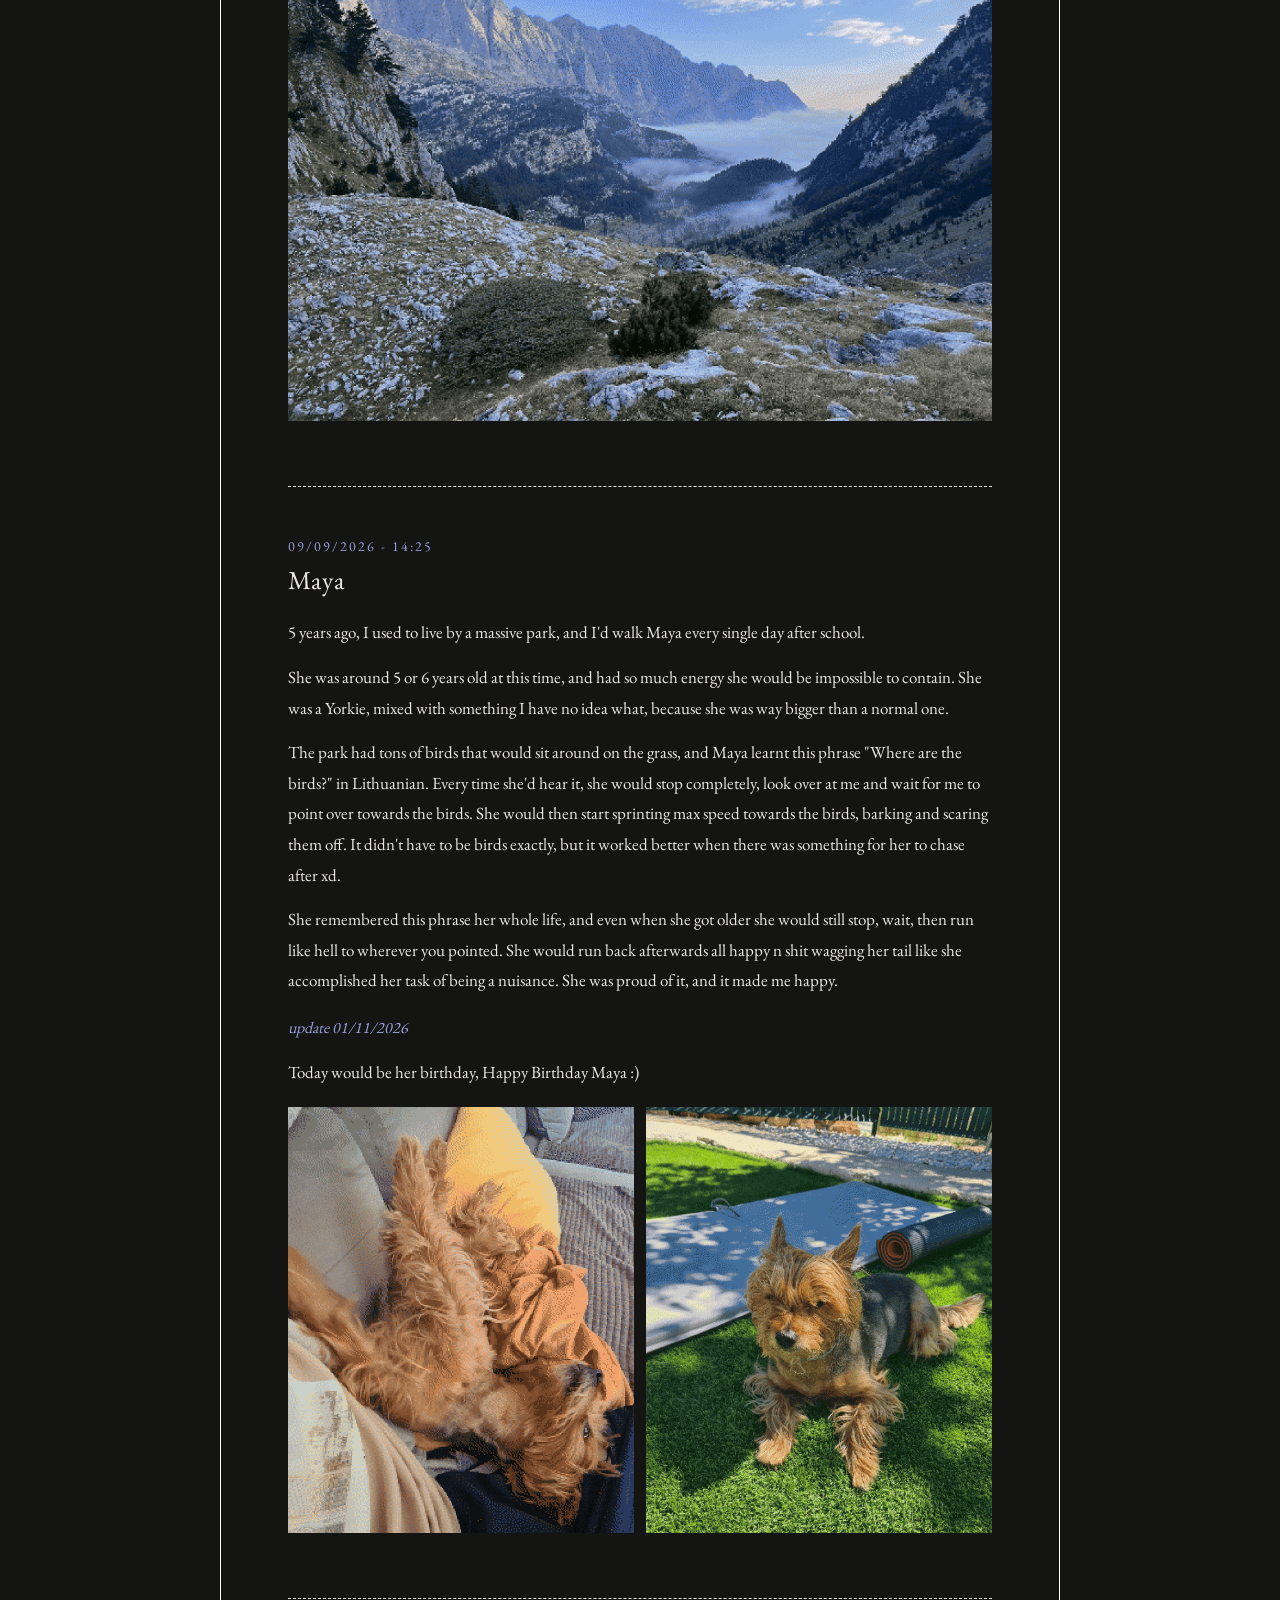
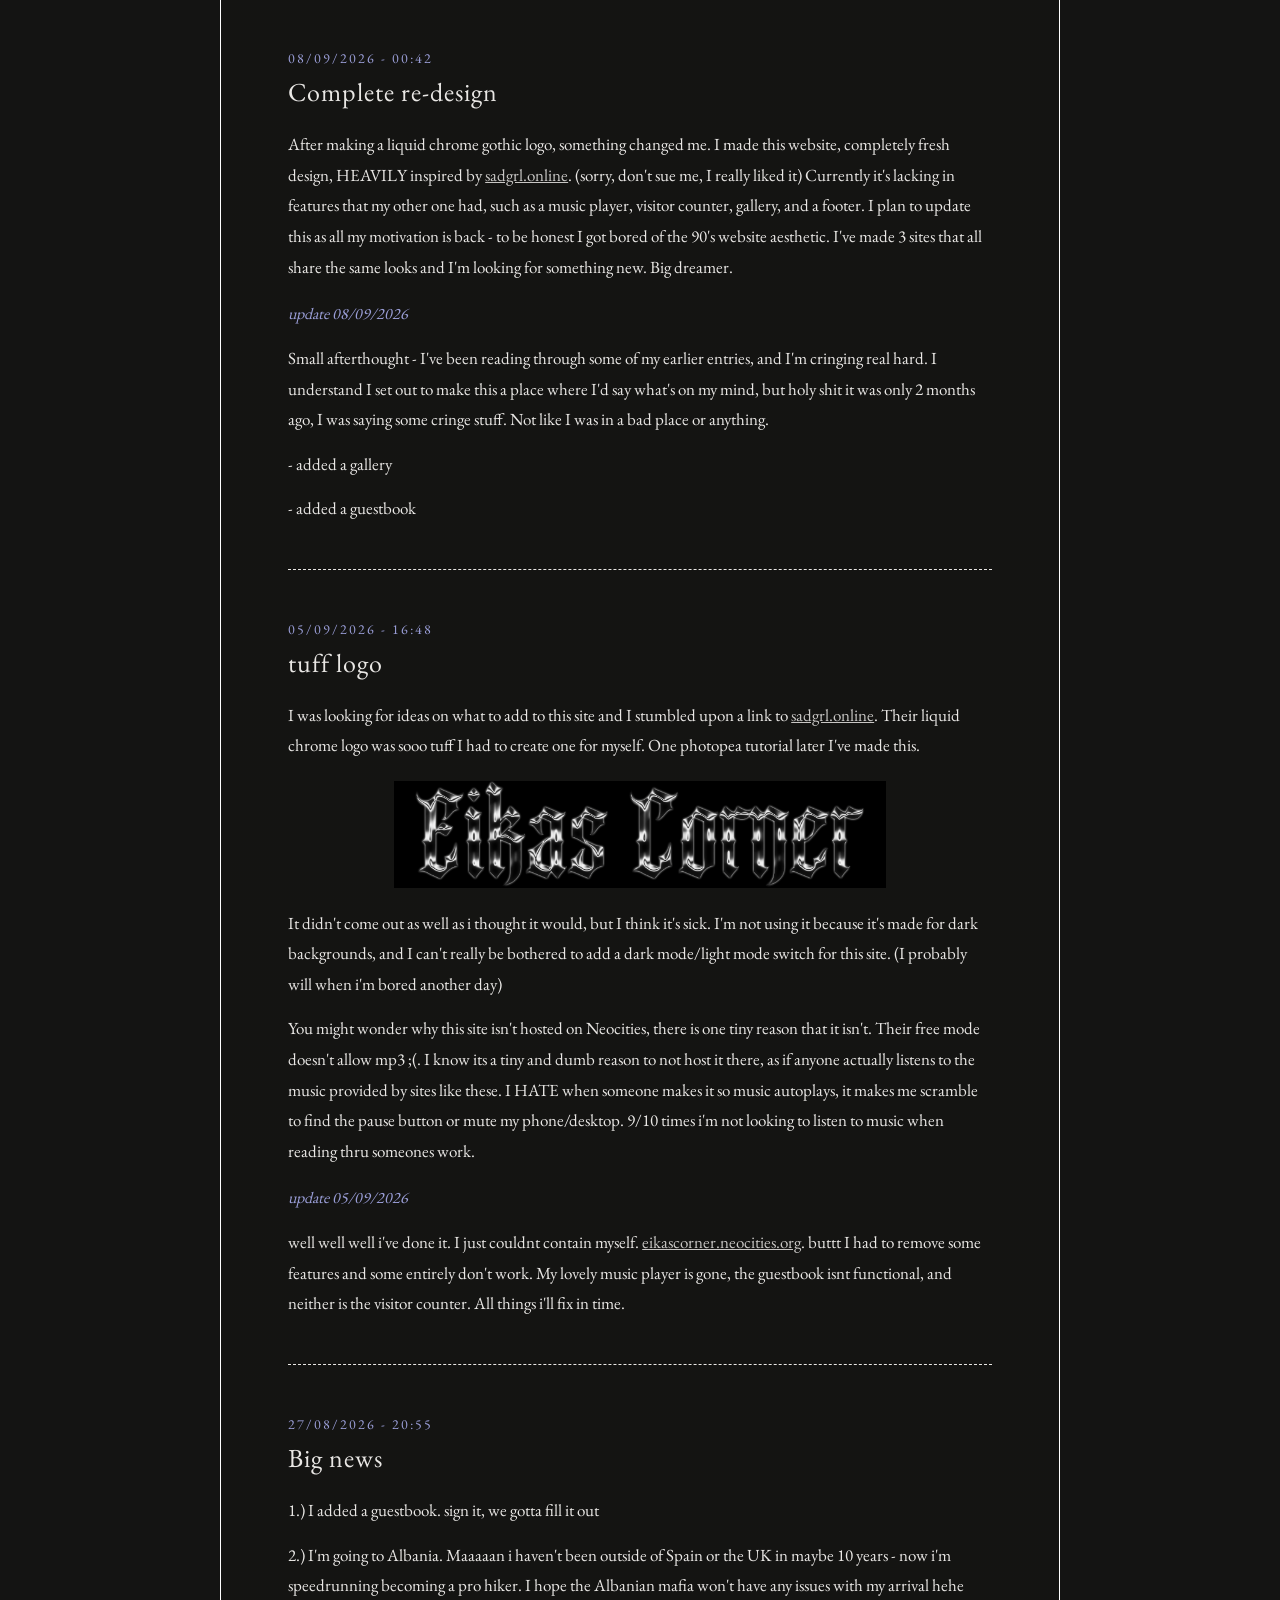
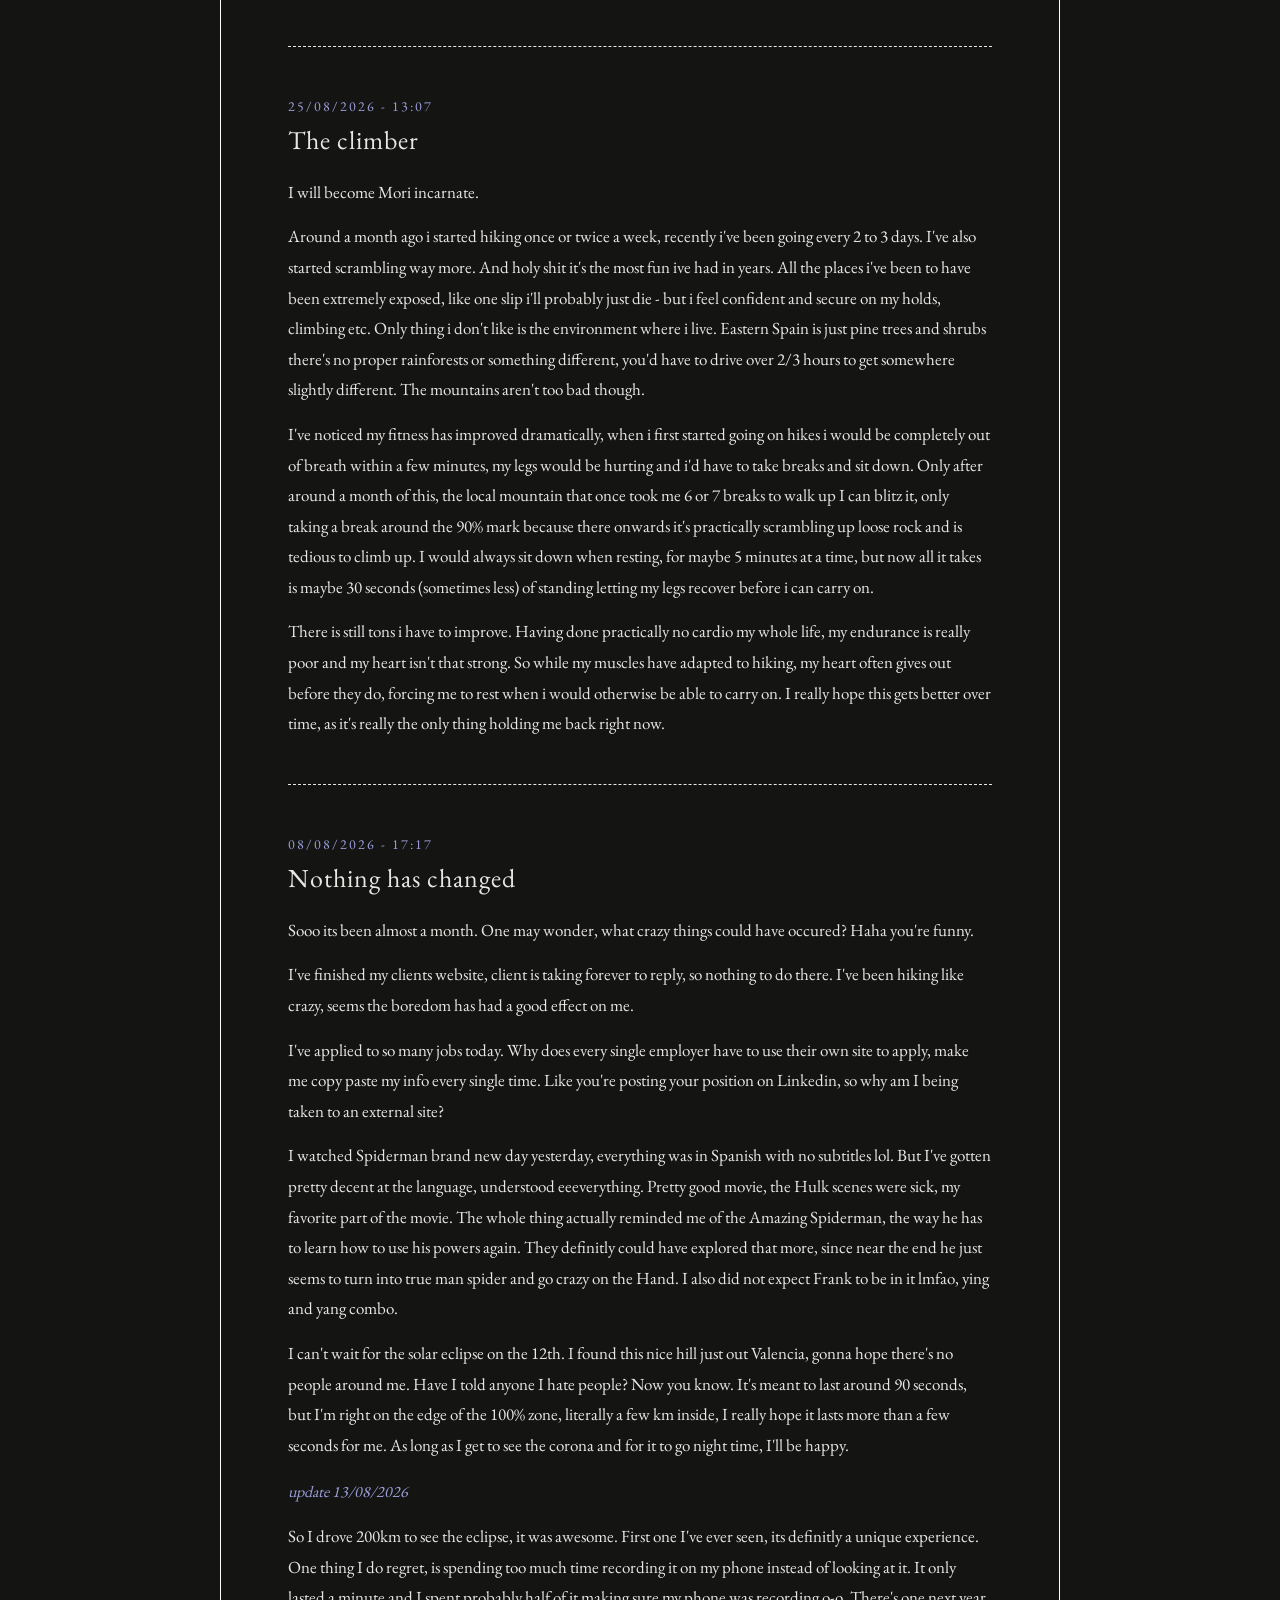
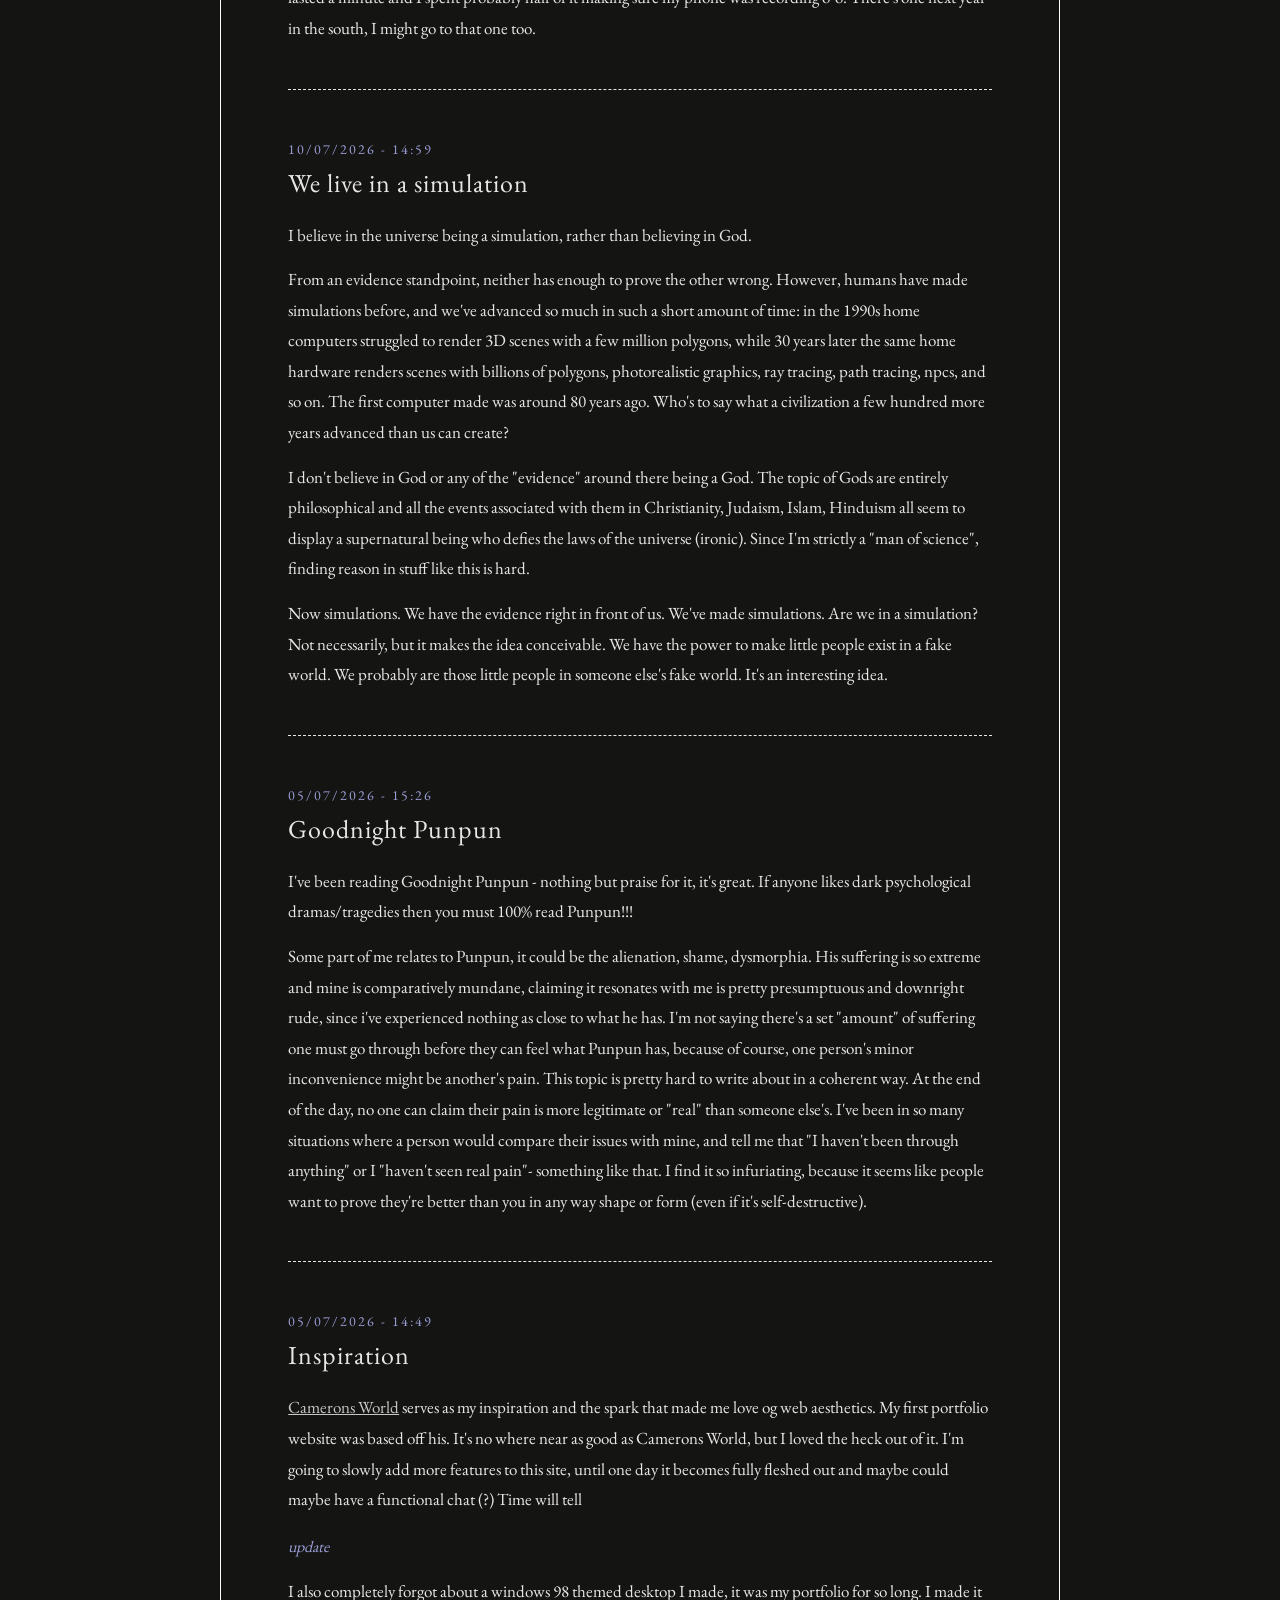
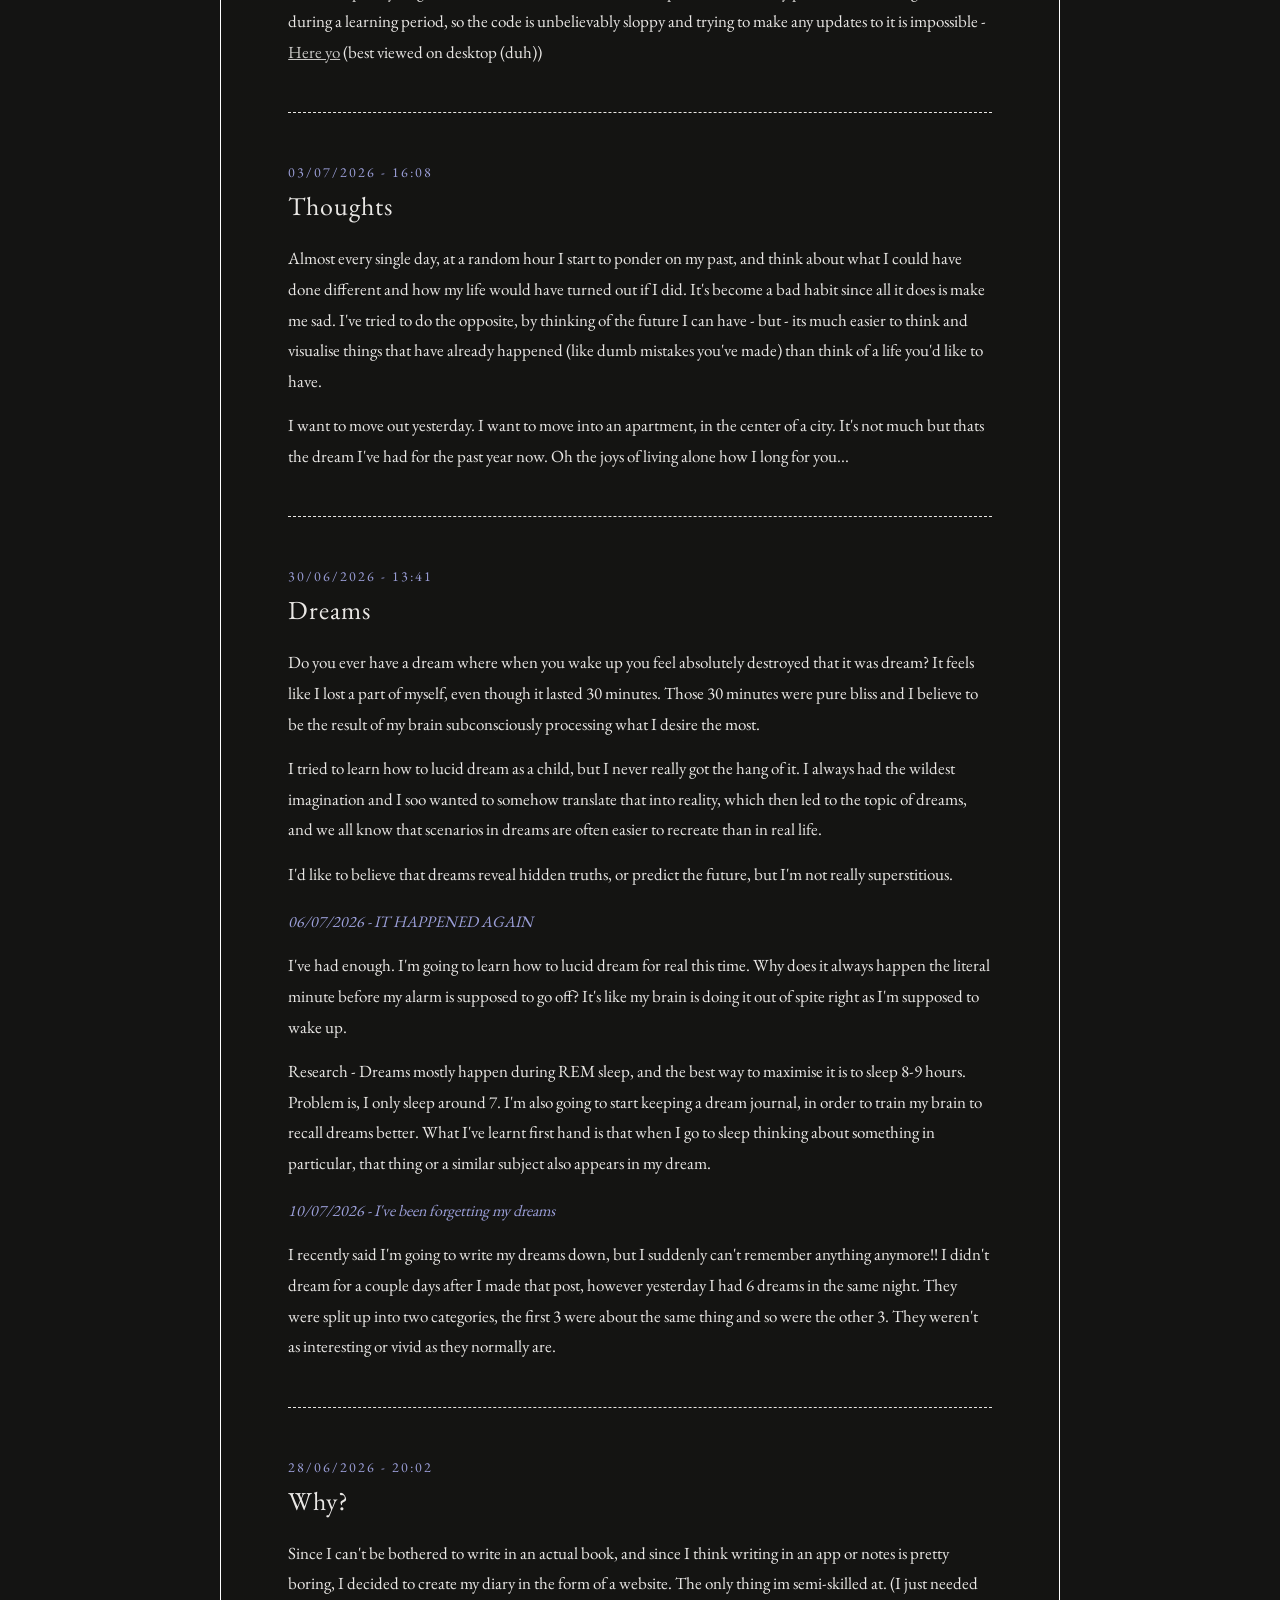
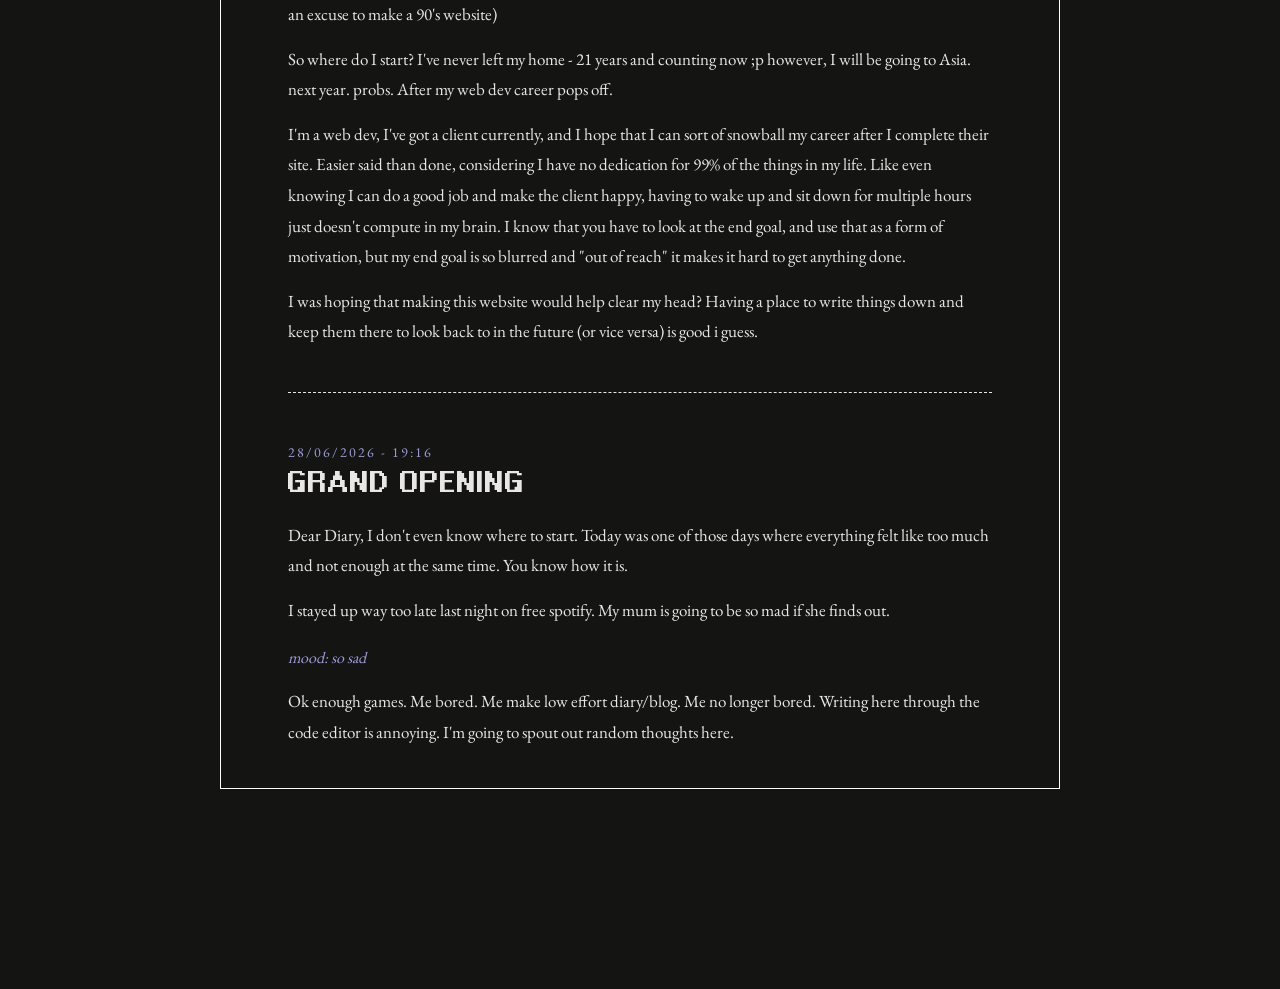
==== commit 92aa29ce: "fixed borders again" ====
--- a/blog.html
+++ b/blog.html
@@ -53,6 +53,9 @@
     .blog-page .main::before {
         display: none;
     }
+    .content {
+        border: 1px solid white;
+    }
     @media (min-width: 901px) {
     .blog-page .page {
         padding-bottom: 200px;
--- a/stylesheet.css
+++ b/stylesheet.css
@@ -654,7 +654,6 @@
 /*------------------------ blog --------------------------*/
 .content {
     padding: 40px 8% 40px;
-    border: 1px solid white;
 }
 
 .sort-toggle {
@@ -1497,6 +1496,29 @@
 
 .gb-entry .entry-title {
     font-size: 20px;
+}
+
+.gb-entry .entry-title {
+    margin-bottom: 8px;
+}
+
+.gb-website {
+    font-size: 15px;
+    margin-bottom: 16px;
+}
+
+.gb-website a {
+    color: #a2a6e2;
+    text-decoration: underline;
+}
+
+.gb-website a:hover {
+    color: #F5F3F0;
+}
+
+.gb-optional {
+    opacity: 0.6;
+    font-size: 0.85em;
 }
 /* -----------------------------THE MOON THE EARTH AND HELLLL--------------------------- */
 
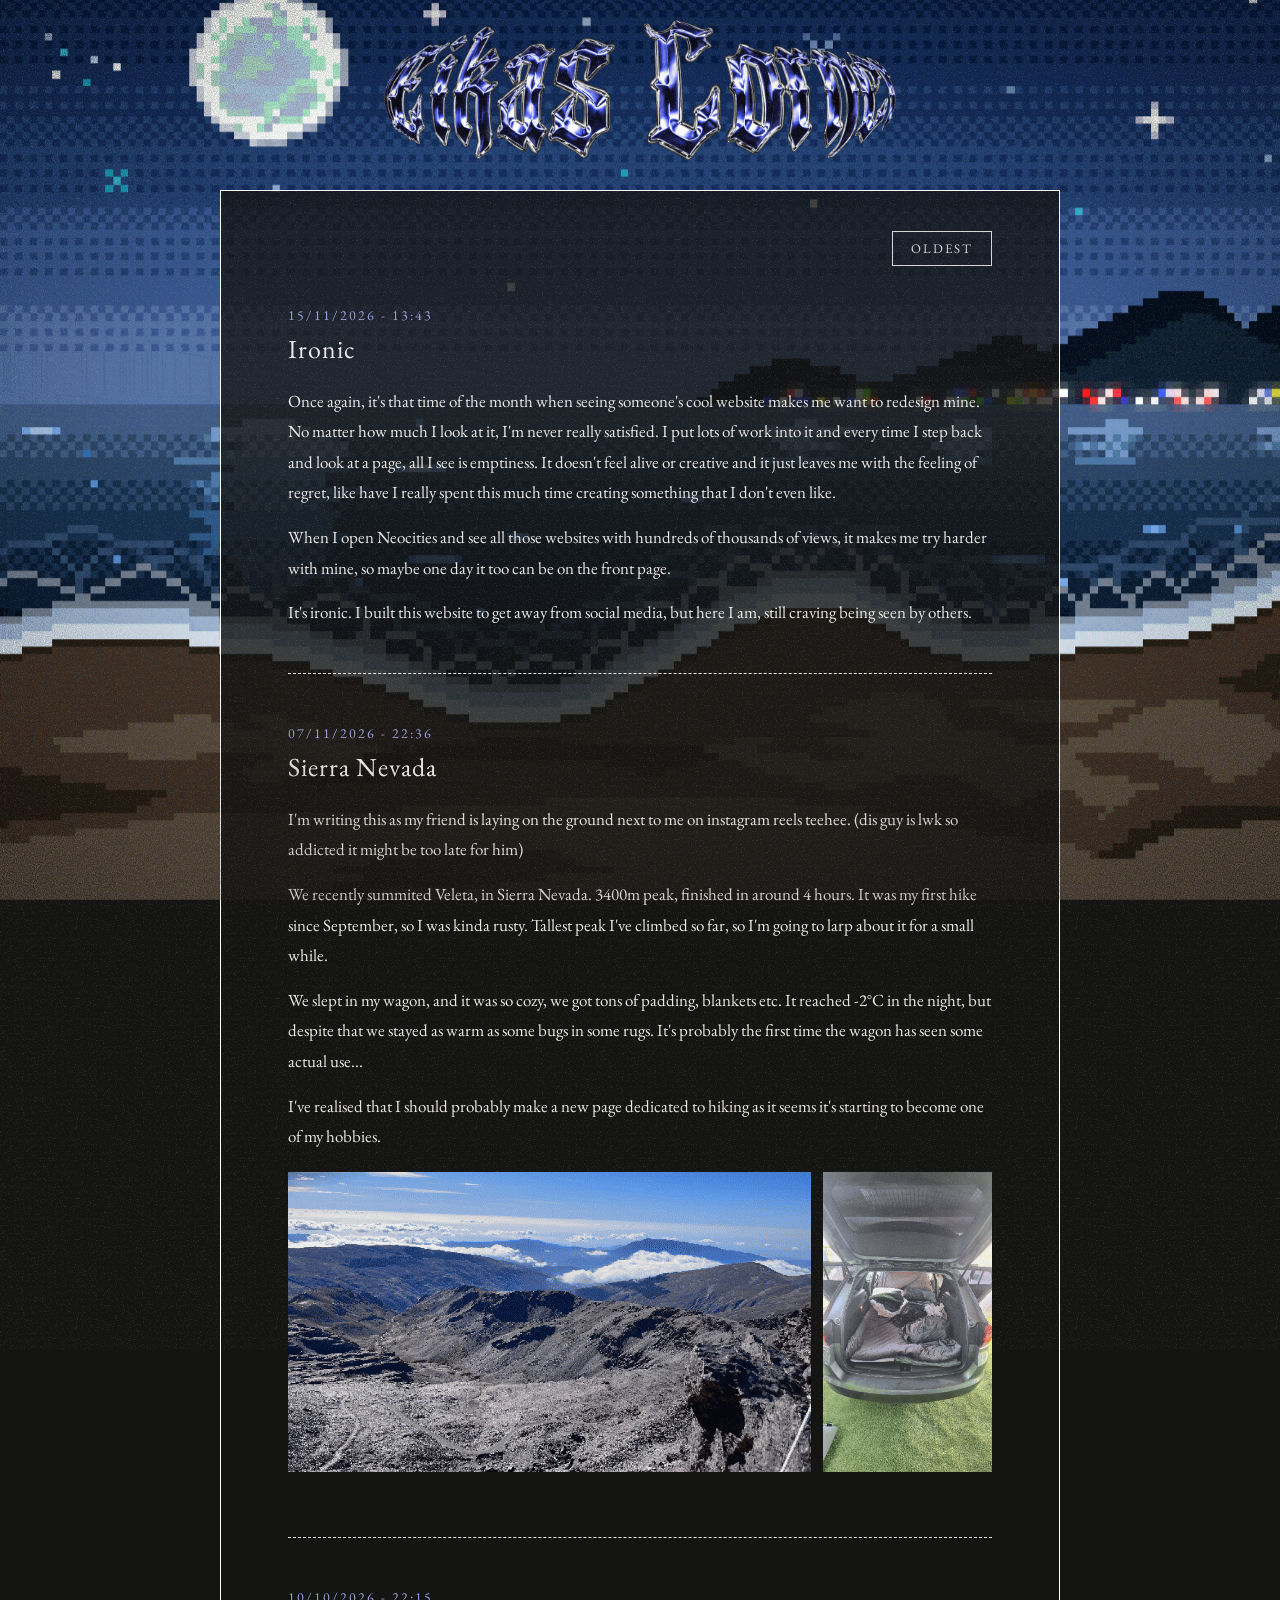
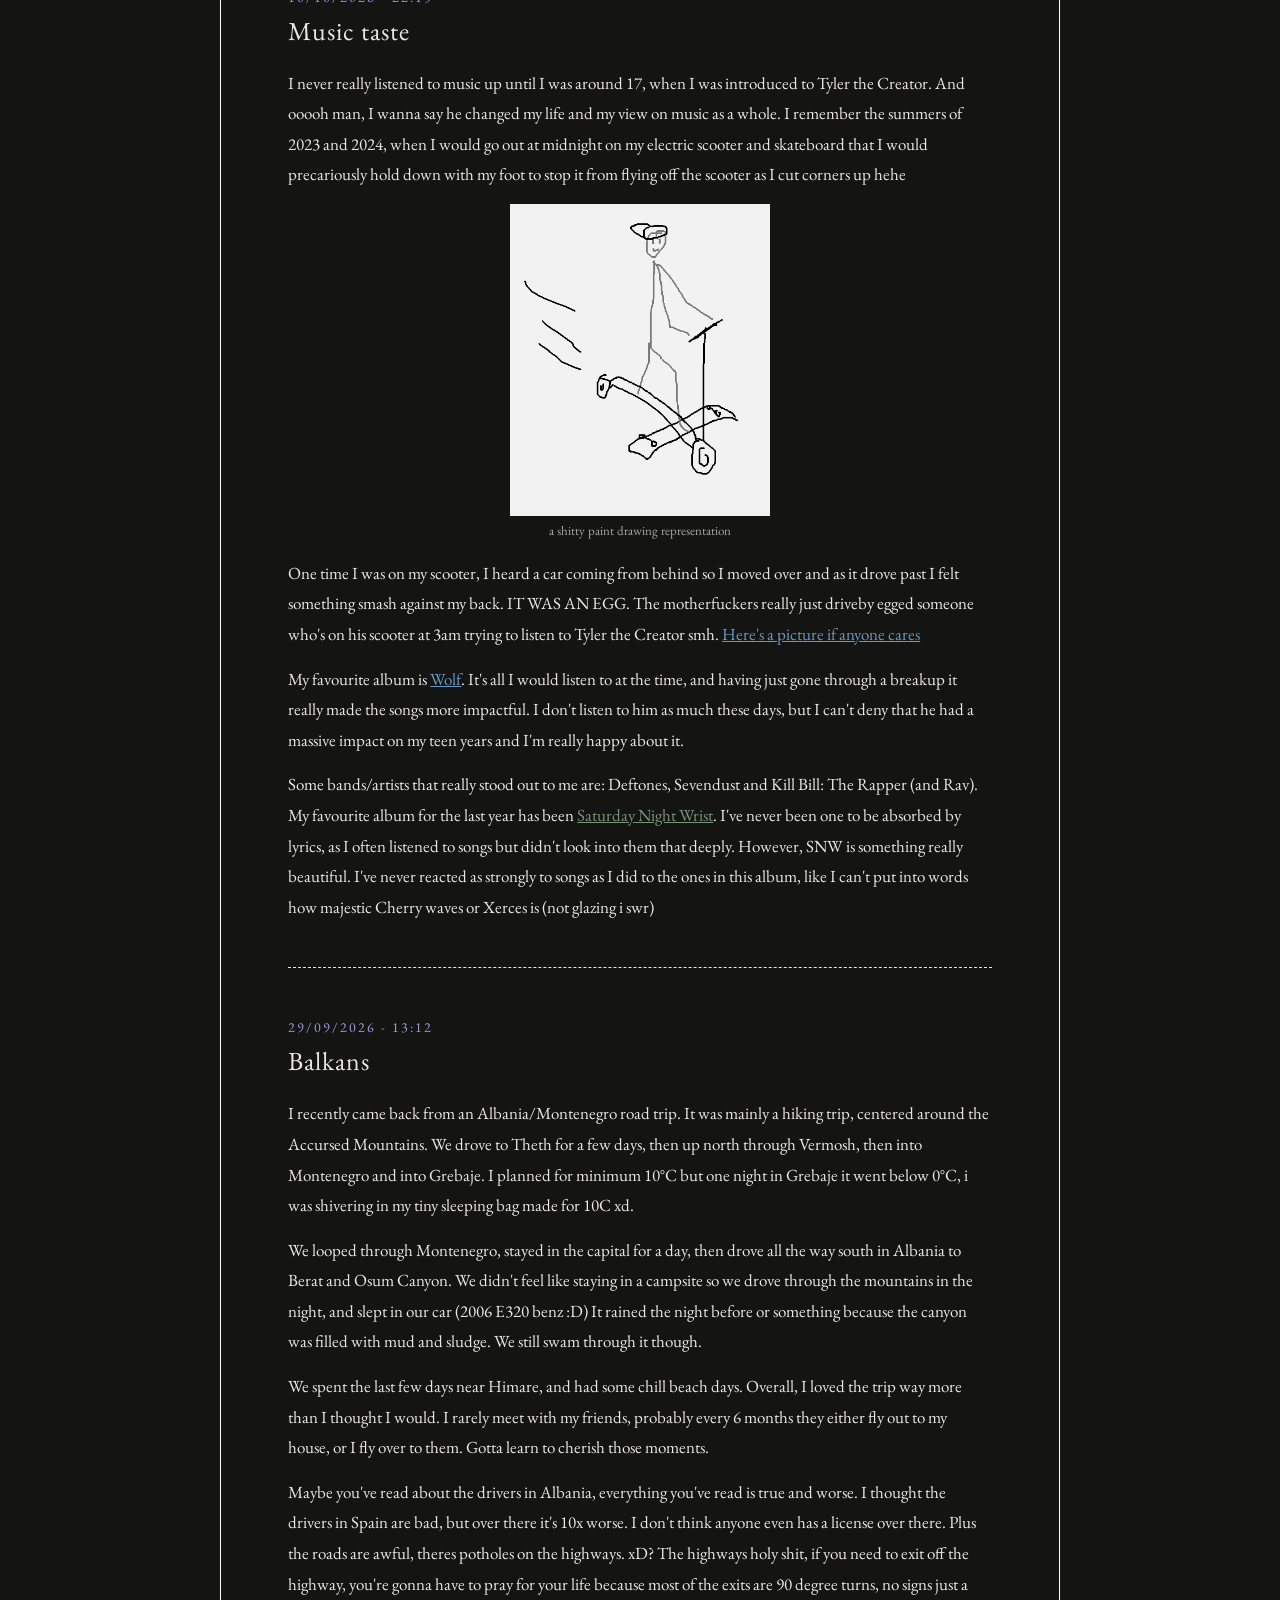
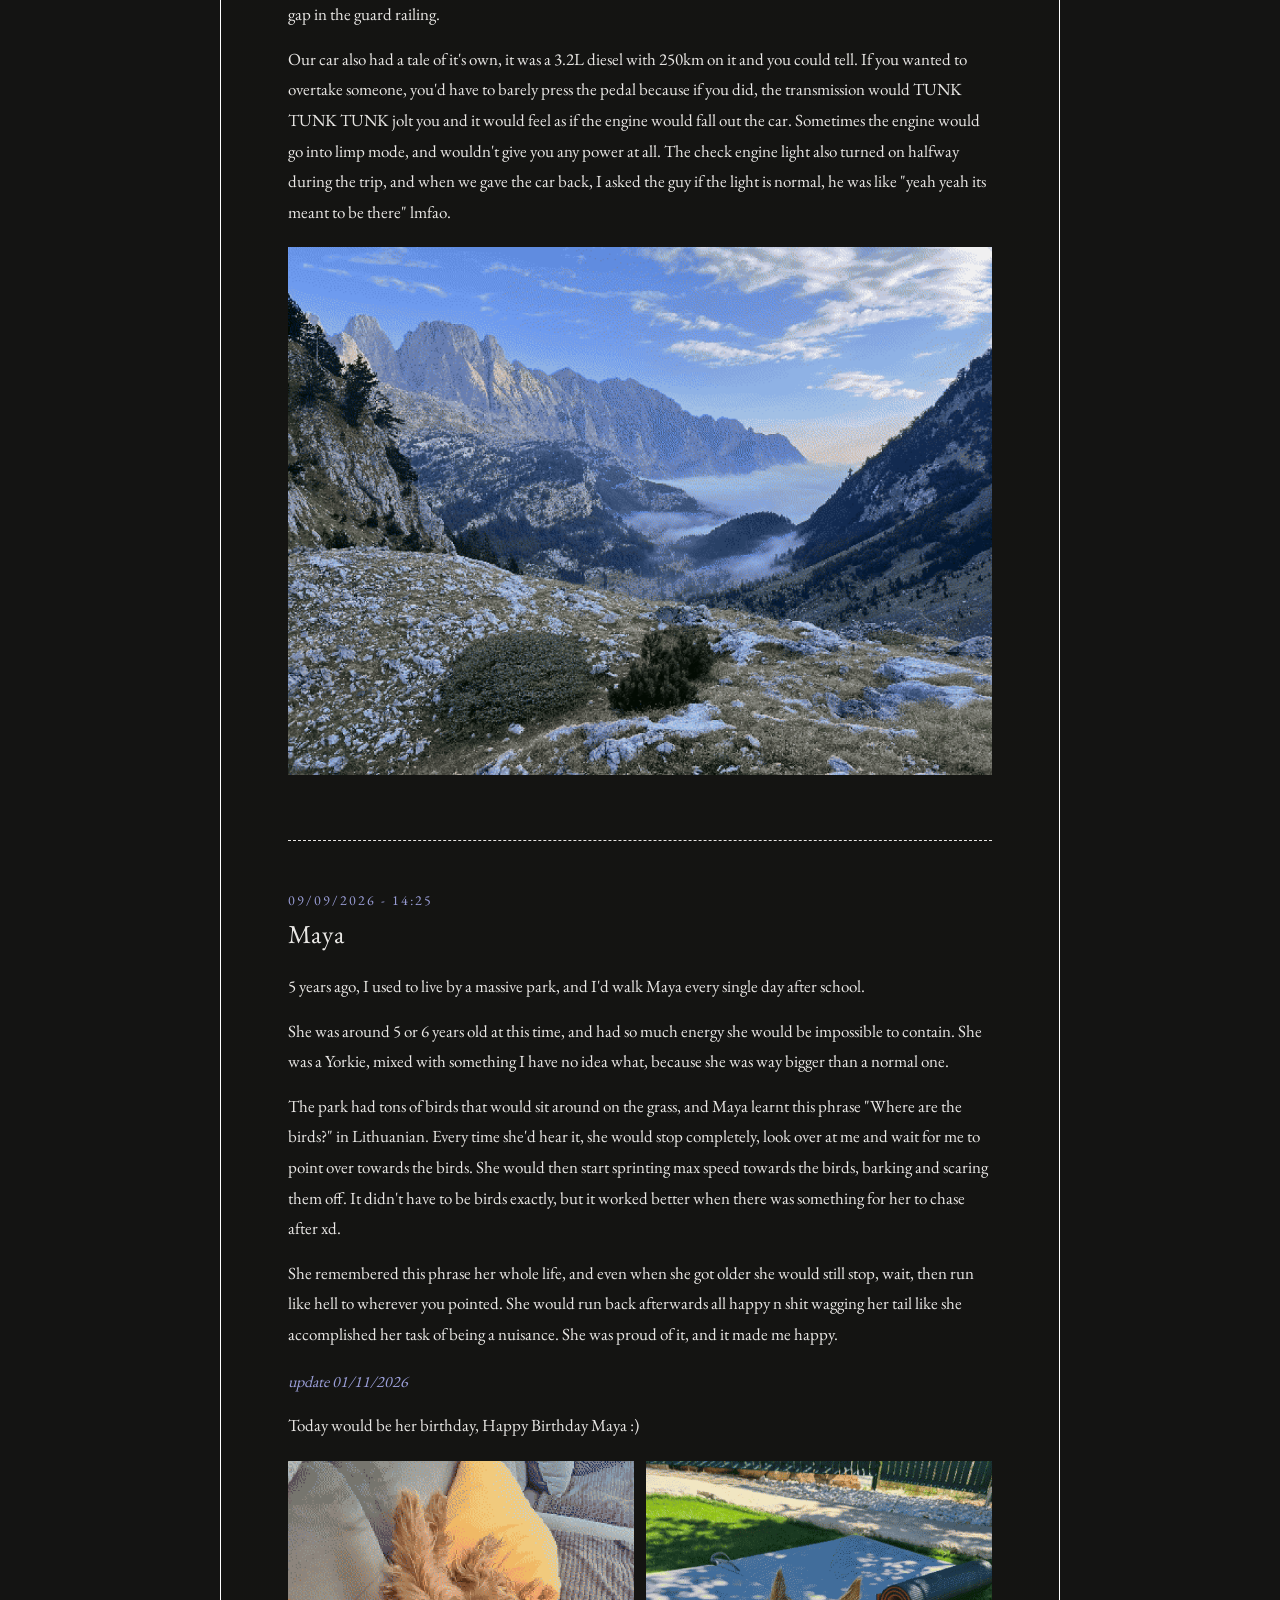
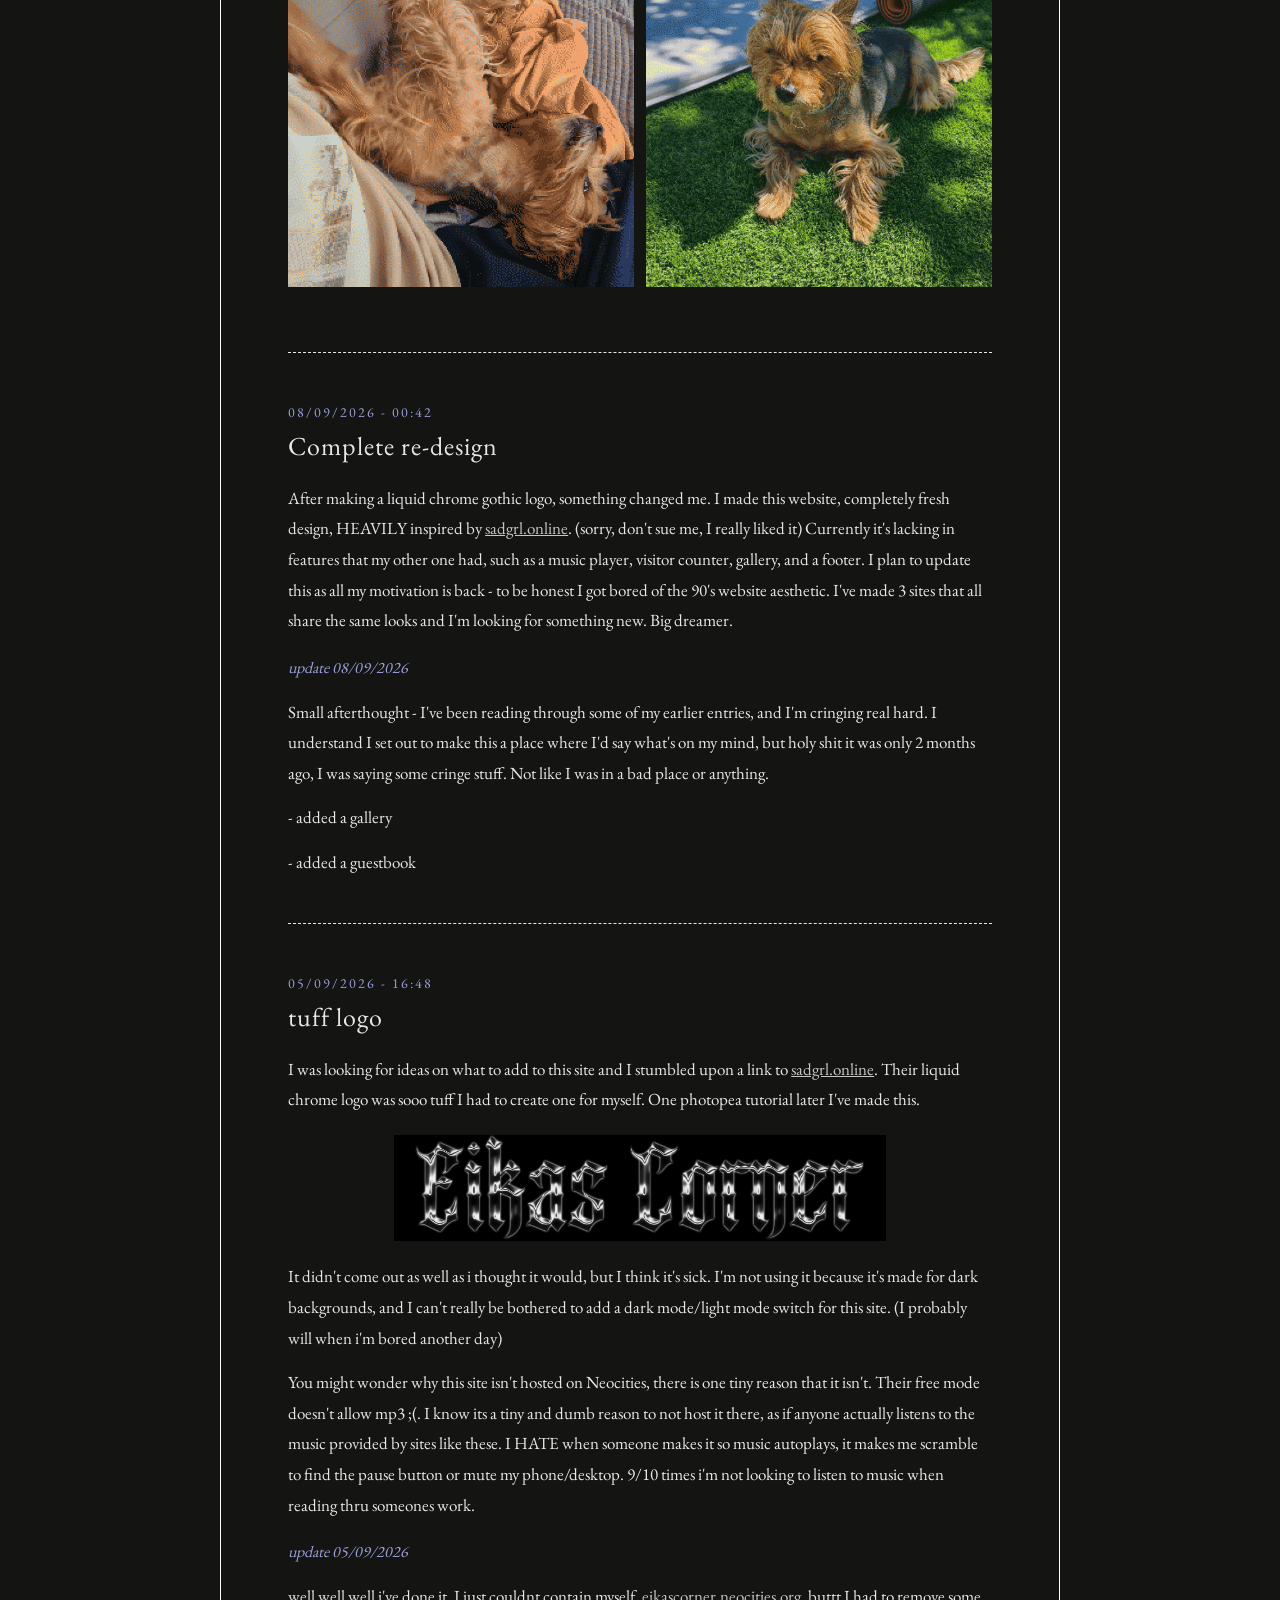
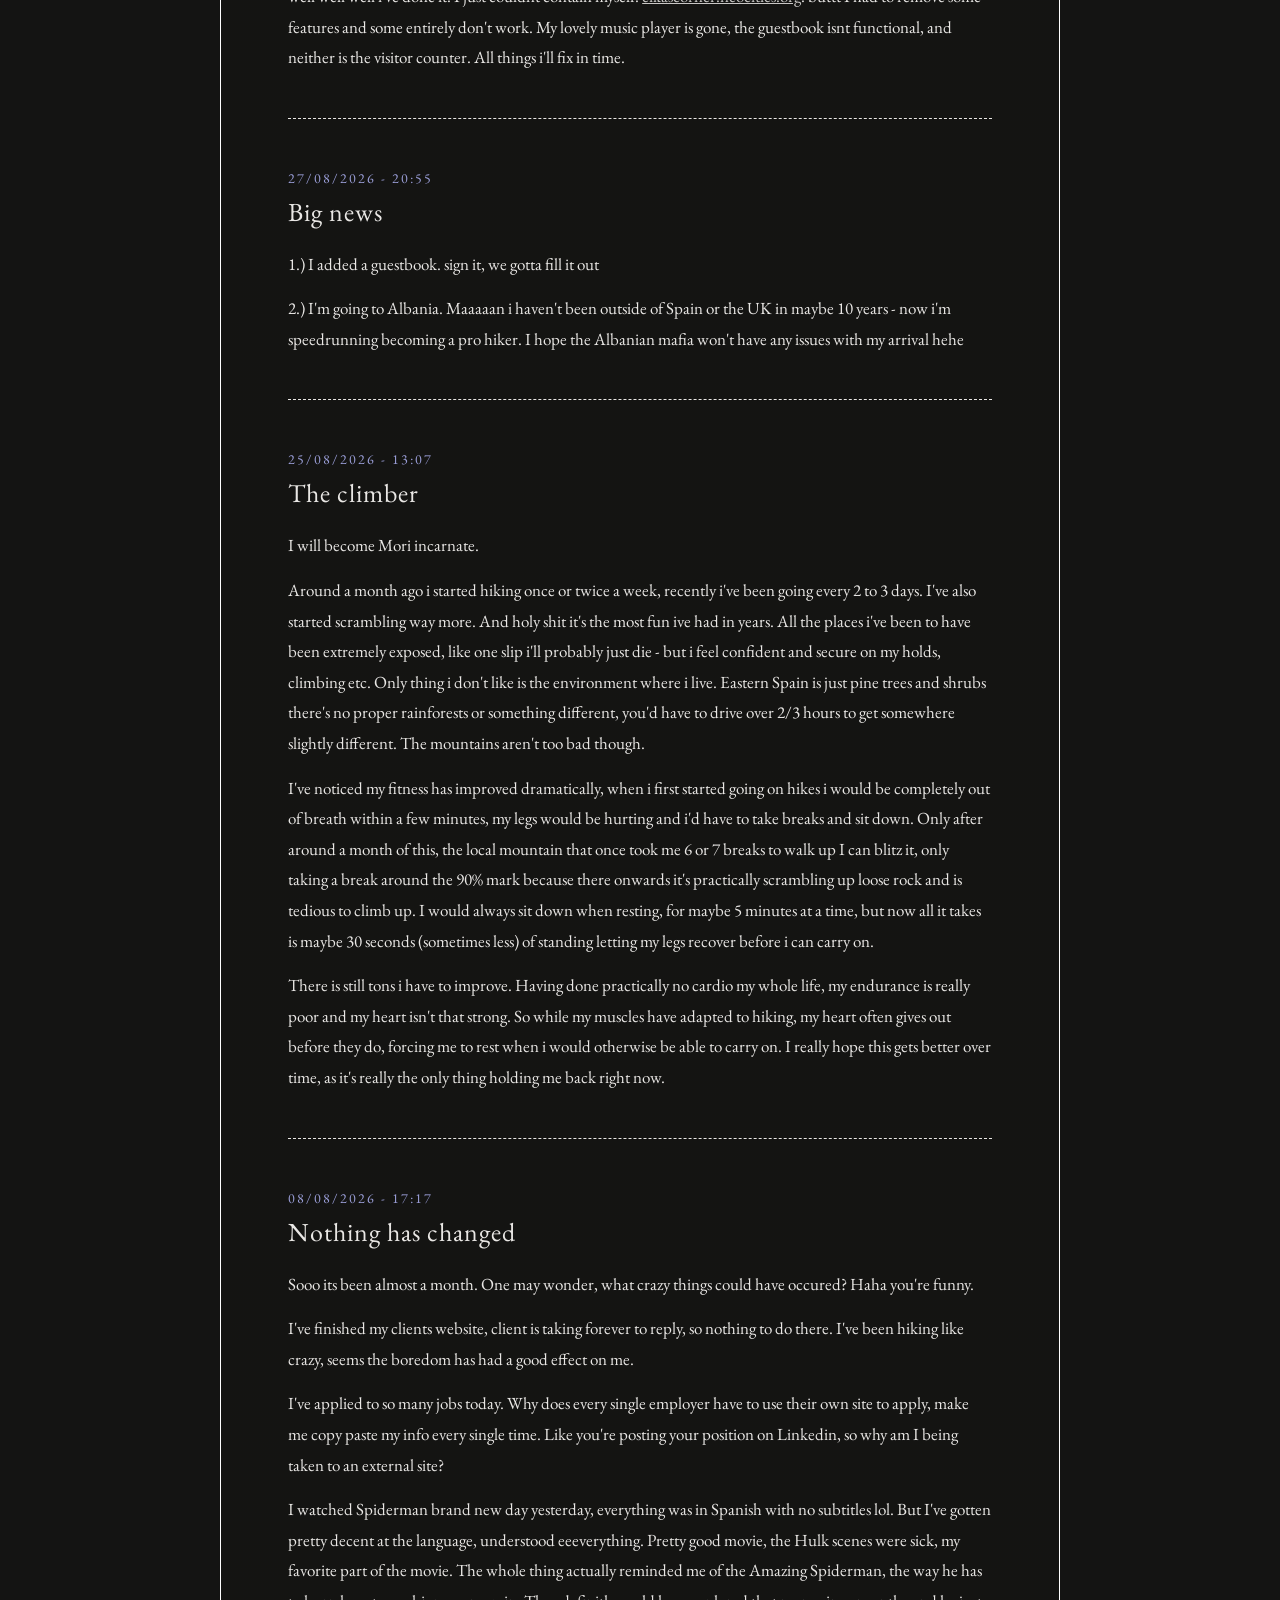
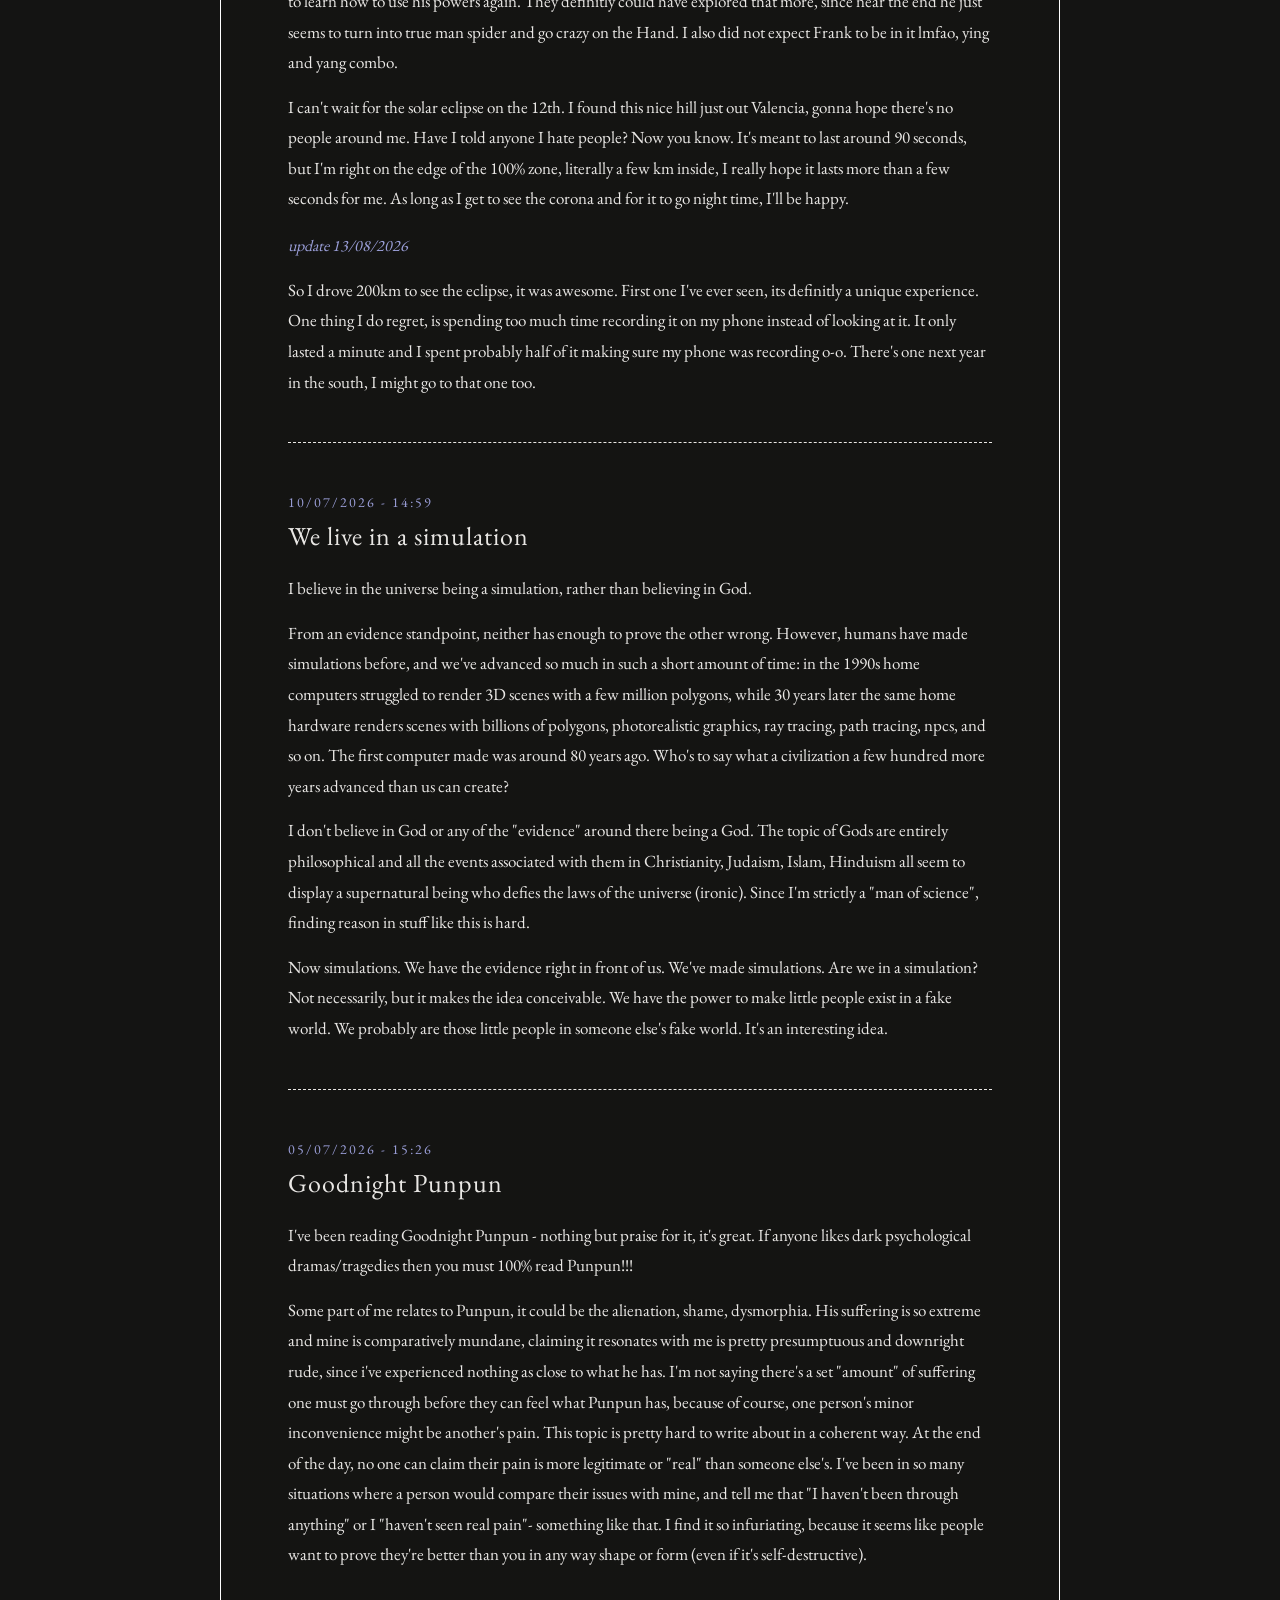
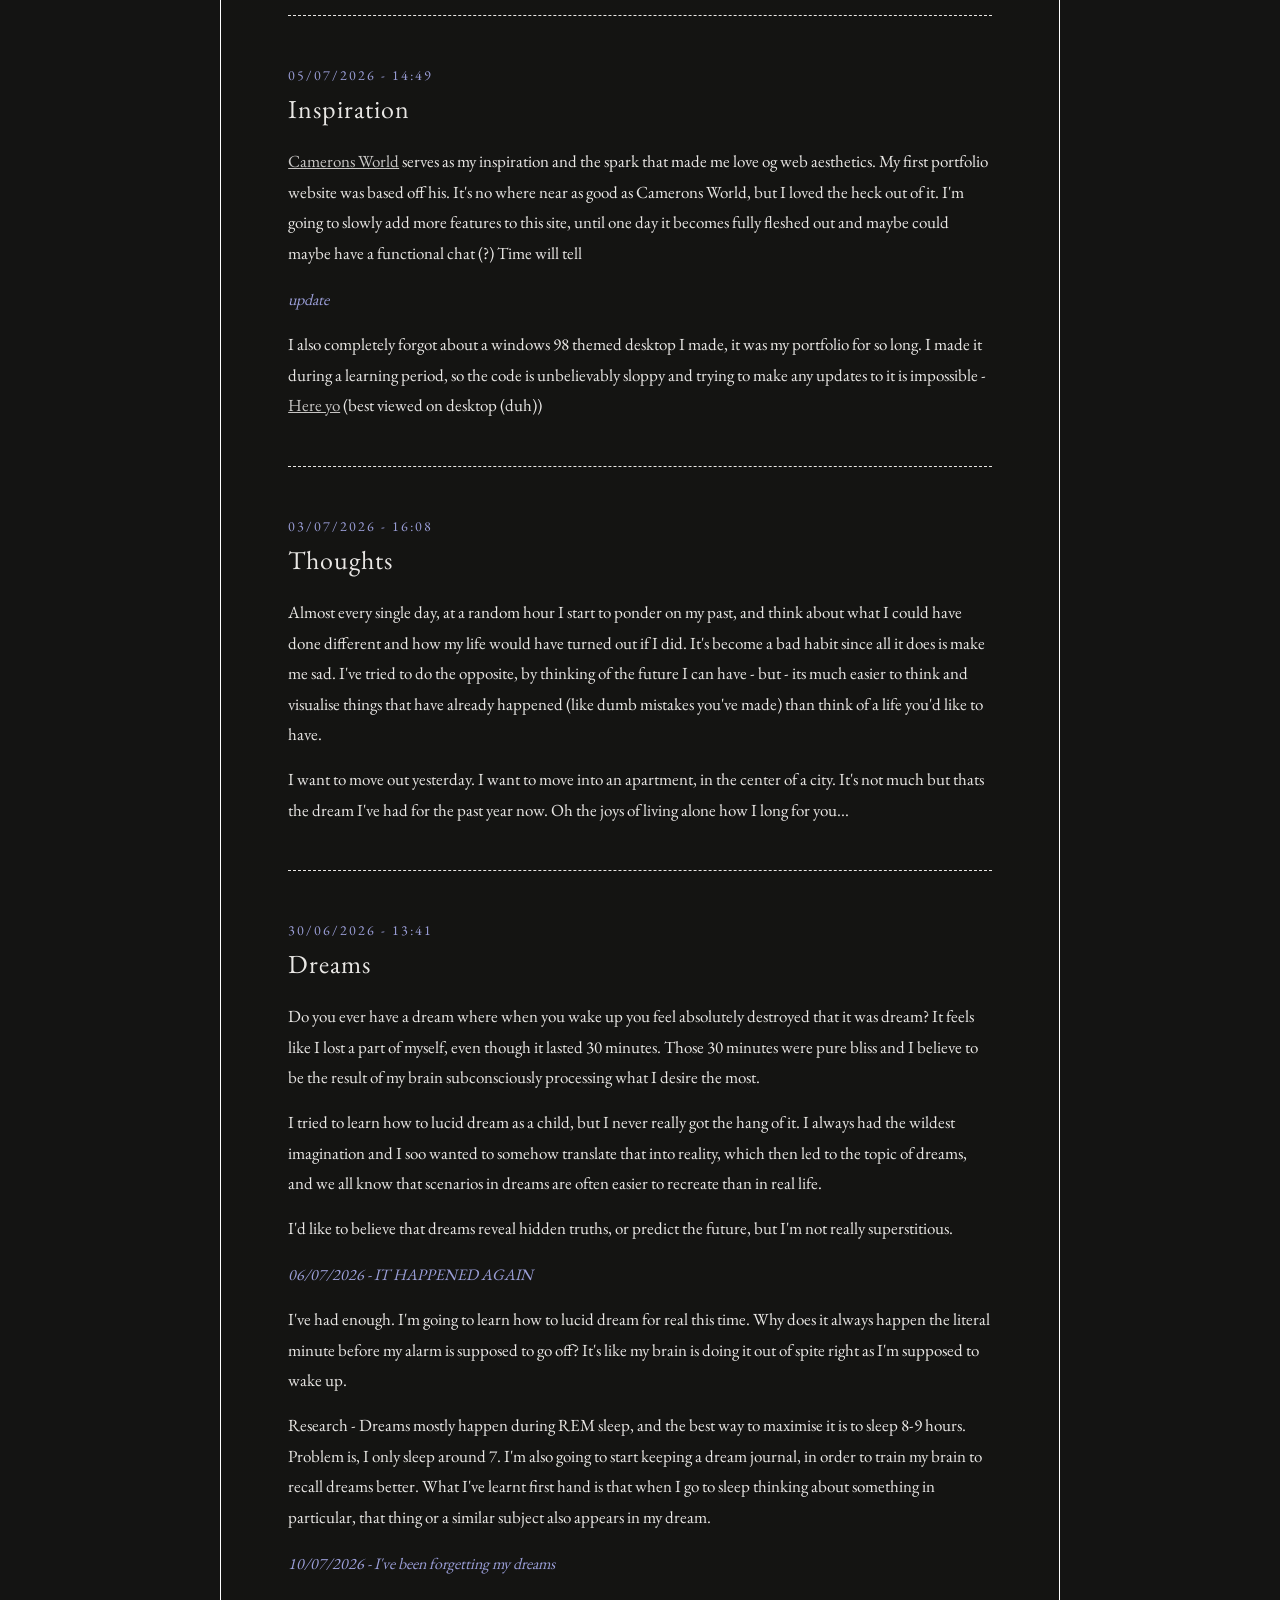
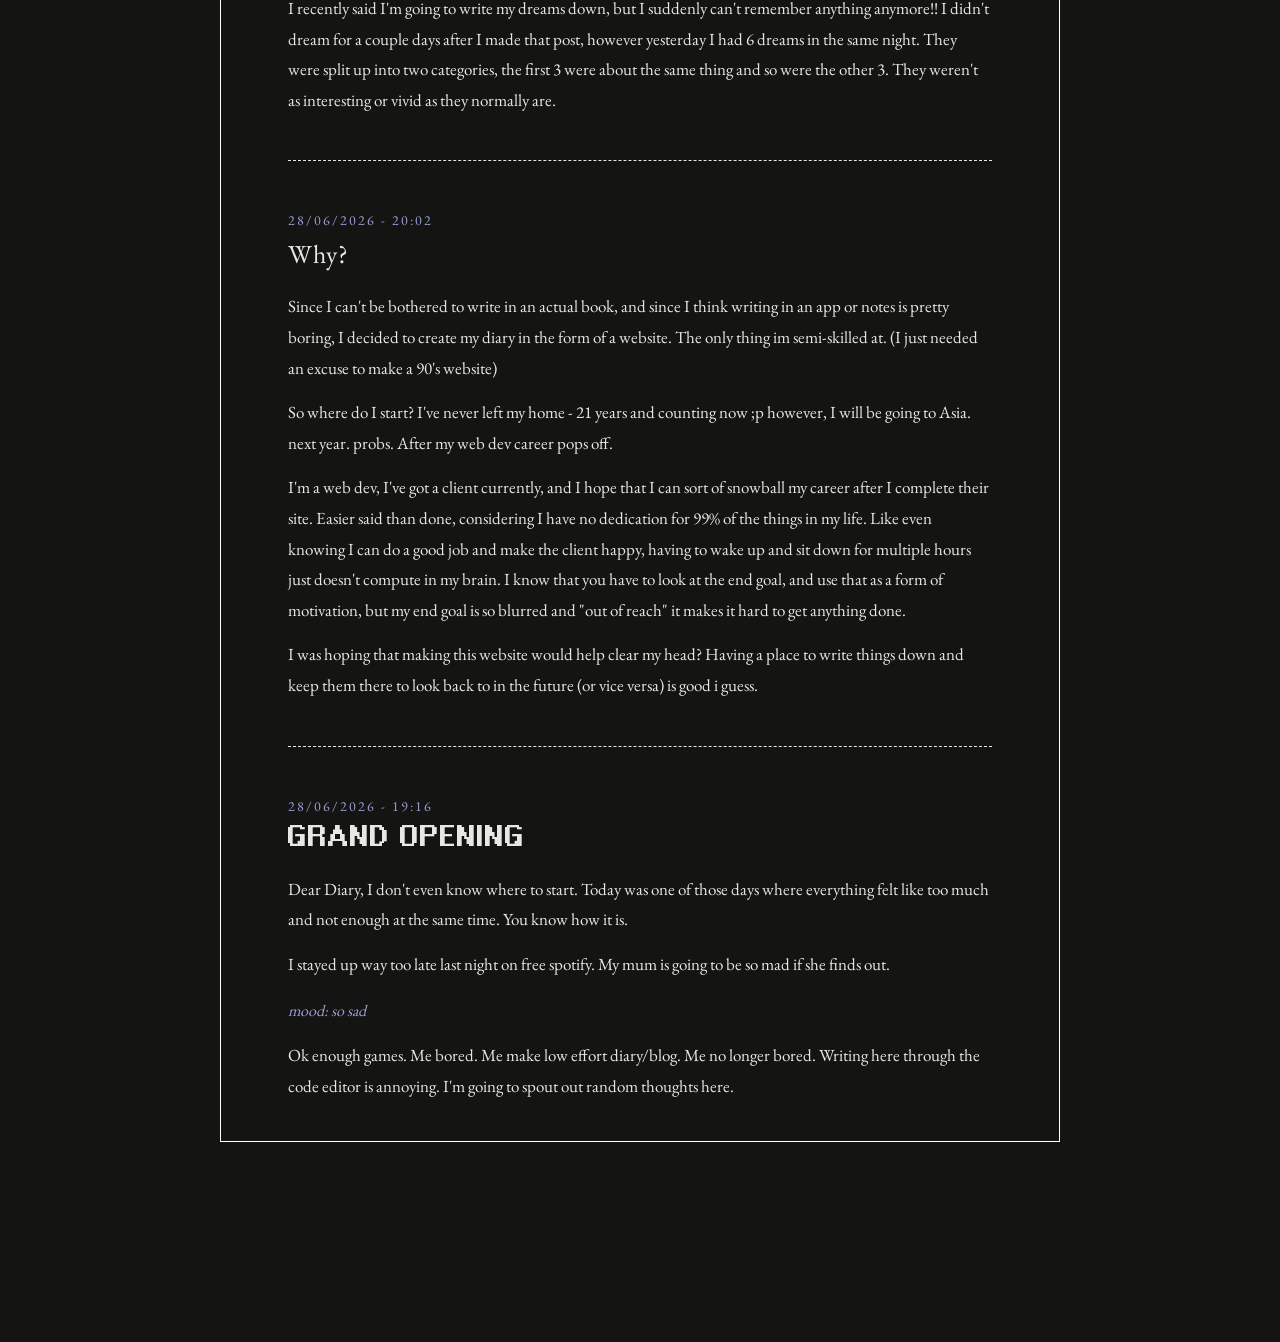
==== commit 1f3b143e: "scooter" ====
--- a/blog.html
+++ b/blog.html
@@ -119,6 +119,10 @@
                 <h2 class="entry-title">Music taste</h2>
                 <div class="entry-body">
                     <p>I never really listened to music up until I was around 17, when I was introduced to Tyler the Creator. And ooooh man, I wanna say he changed my life and my view on music as a whole. I remember the summers of 2023 and 2024, when I would go out at midnight on my electric scooter and skateboard that I would precariously hold down with my foot to stop it from flying off the scooter as I cut corners up hehe</p>
+                    <figure class="song-figure">
+                        <img src="images/scooter.png" alt="My electric scooter">
+                        <figcaption>a shitty paint drawing representation</figcaption>
+                    </figure>
                     <p>One time I was on my scooter, I heard a car coming from behind so I moved over and as it drove past I felt something smash against my back. IT WAS AN EGG. The motherfuckers really just driveby egged someone who's on his scooter at 3am trying to listen to Tyler the Creator smh. <a href="gallery.html#egged" target="_blank" style="color: #7DB9EF;">Here's a picture if anyone cares</a></p>
                     <p>My favourite album is <a href="https://www.youtube.com/watch?v=AknjeiApwhg&list=OLAK5uy_ng2CdT6wBmIoe4k9UE9We2pM9VCTT1AsM" target="_blank" style="color: #7DB9EF;">Wolf</a>. It's all I would listen to at the time, and having just gone through a breakup it really made the songs more impactful. I don't listen to him as much these days, but I can't deny that he had a massive impact on my teen years and I'm really happy about it.</p>
                     <p>Some bands/artists that really stood out to me are: Deftones, Sevendust and Kill Bill: The Rapper (and Rav). My favourite album for the last year has been <a href="https://www.youtube.com/watch?v=DKPs4r5uDq0" target="_blank" style="color: #92B493;">Saturday Night Wrist</a>. I've never been one to be absorbed by lyrics, as I often listened to songs but didn't look into them that deeply. However, SNW is something really beautiful. I've never reacted as strongly to songs as I did to the ones in this album, like I can't put into words how majestic Cherry waves or Xerces is (not glazing i swr)</p>
--- a/stylesheet.css
+++ b/stylesheet.css
@@ -299,6 +299,27 @@
 
 .song-writing p:last-child {
     margin-bottom: 0;
+}
+
+.song-figure {
+    max-width: 260px;
+    margin: 6px auto 18px;
+}
+
+.song-figure img,
+.entry-body .song-figure img {
+    display: block;
+    width: 100%;
+    height: auto;
+    margin: 0;
+}
+
+.song-figure figcaption {
+    margin-top: 6px;
+    font-size: 13px;
+    line-height: 1.4;
+    text-align: center;
+    opacity: 0.7;
 }
 
 .song-entry {
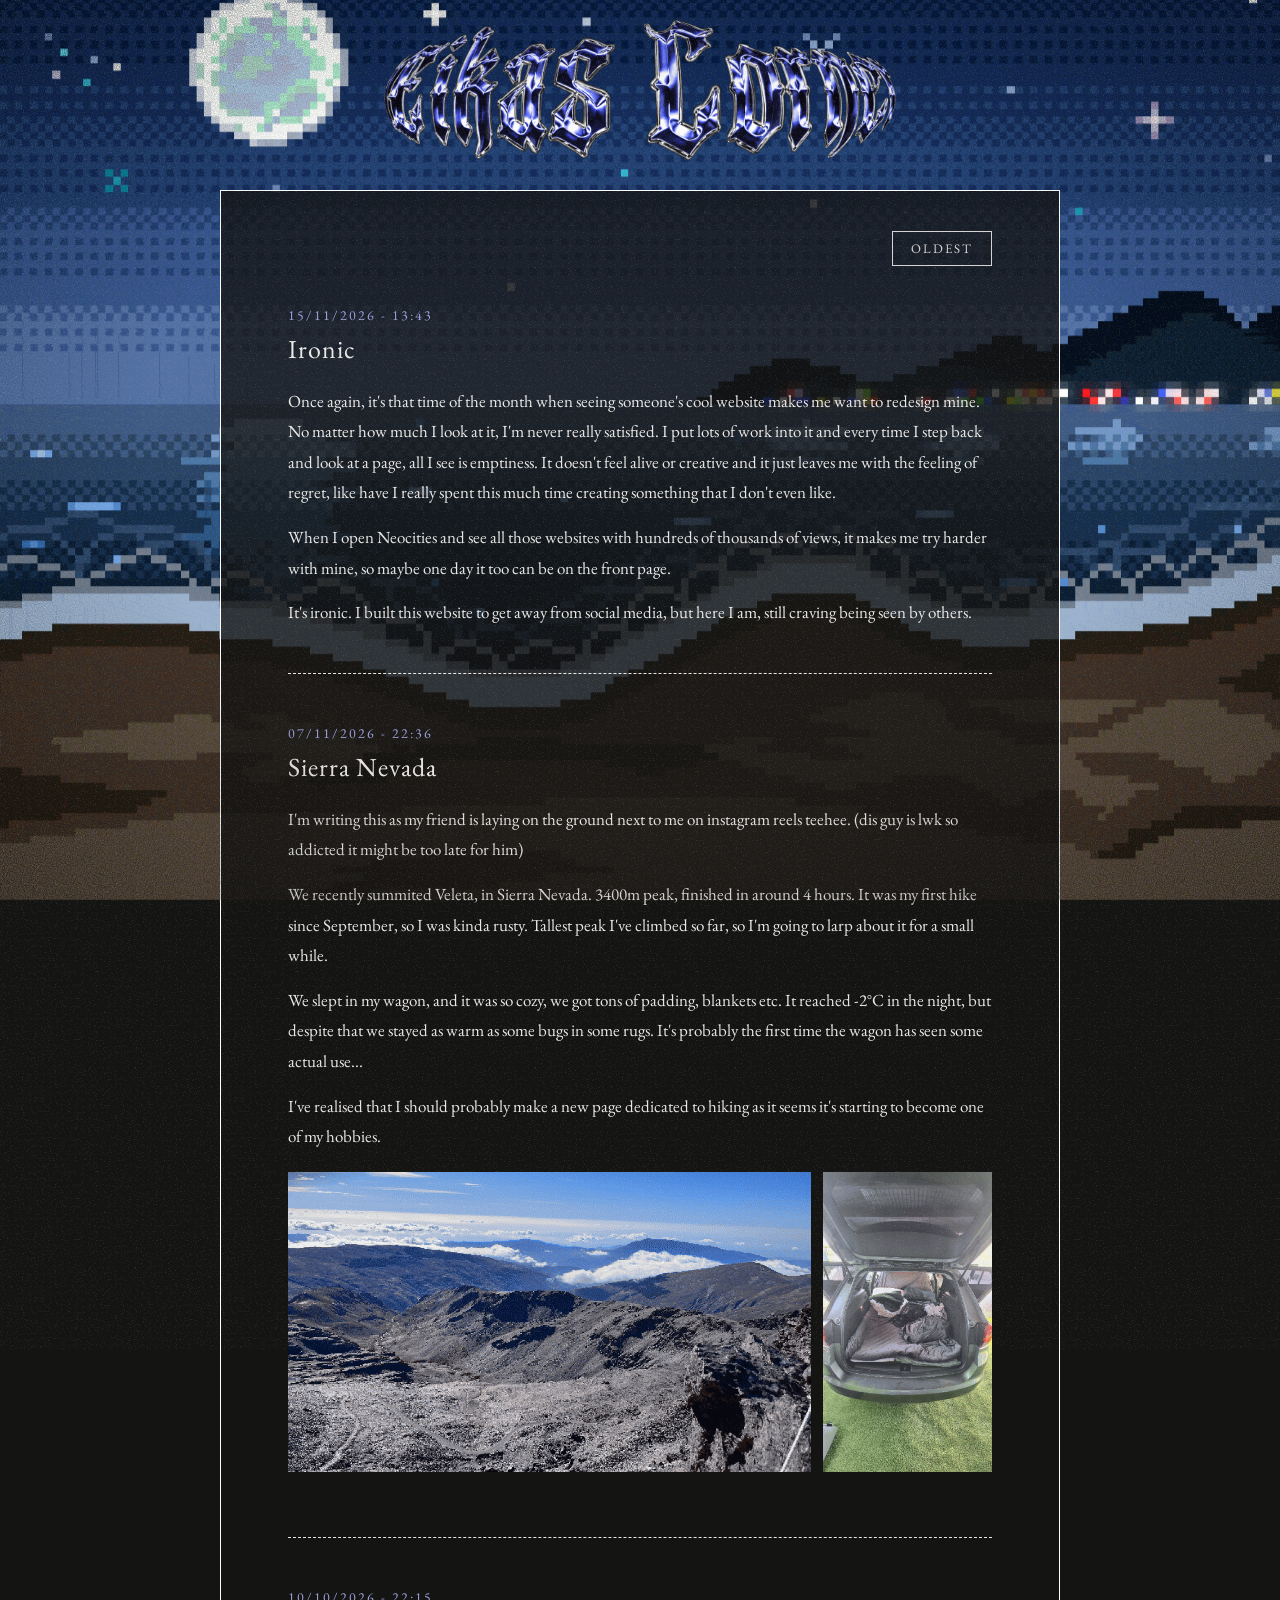
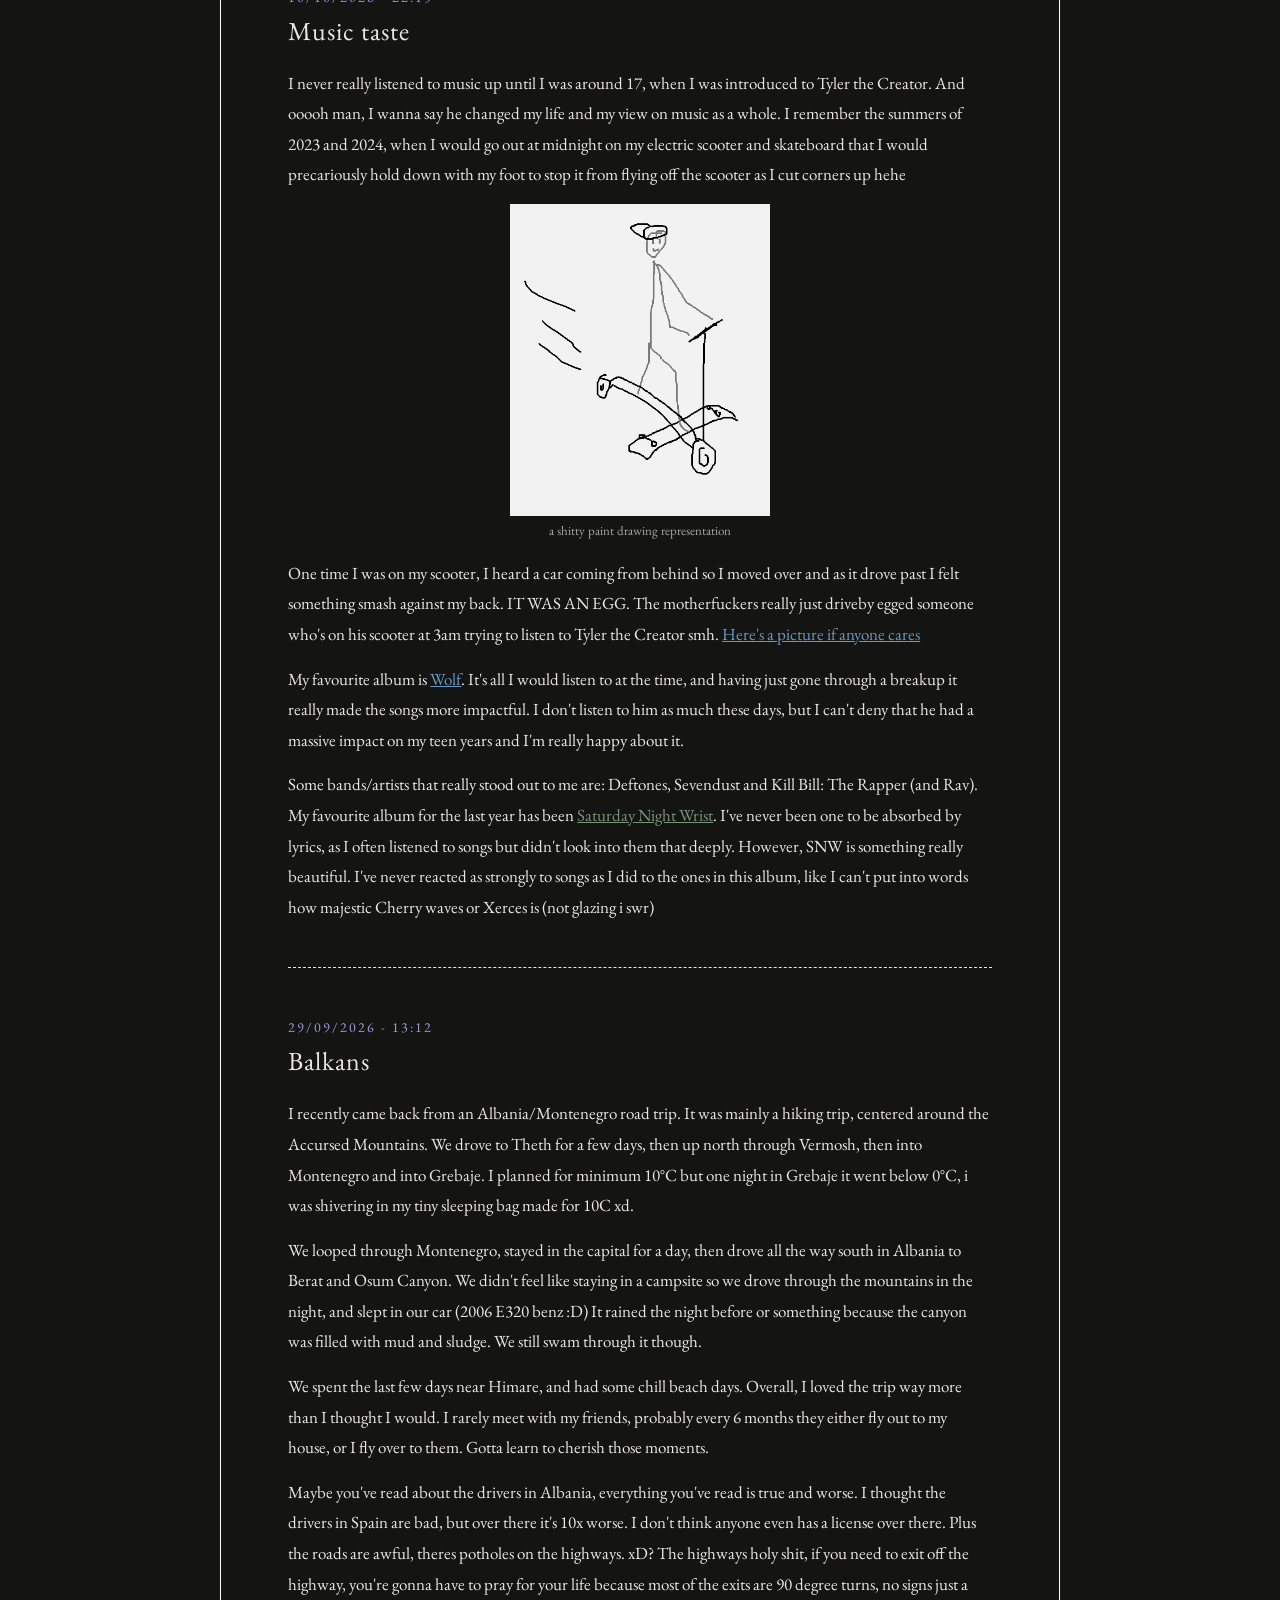
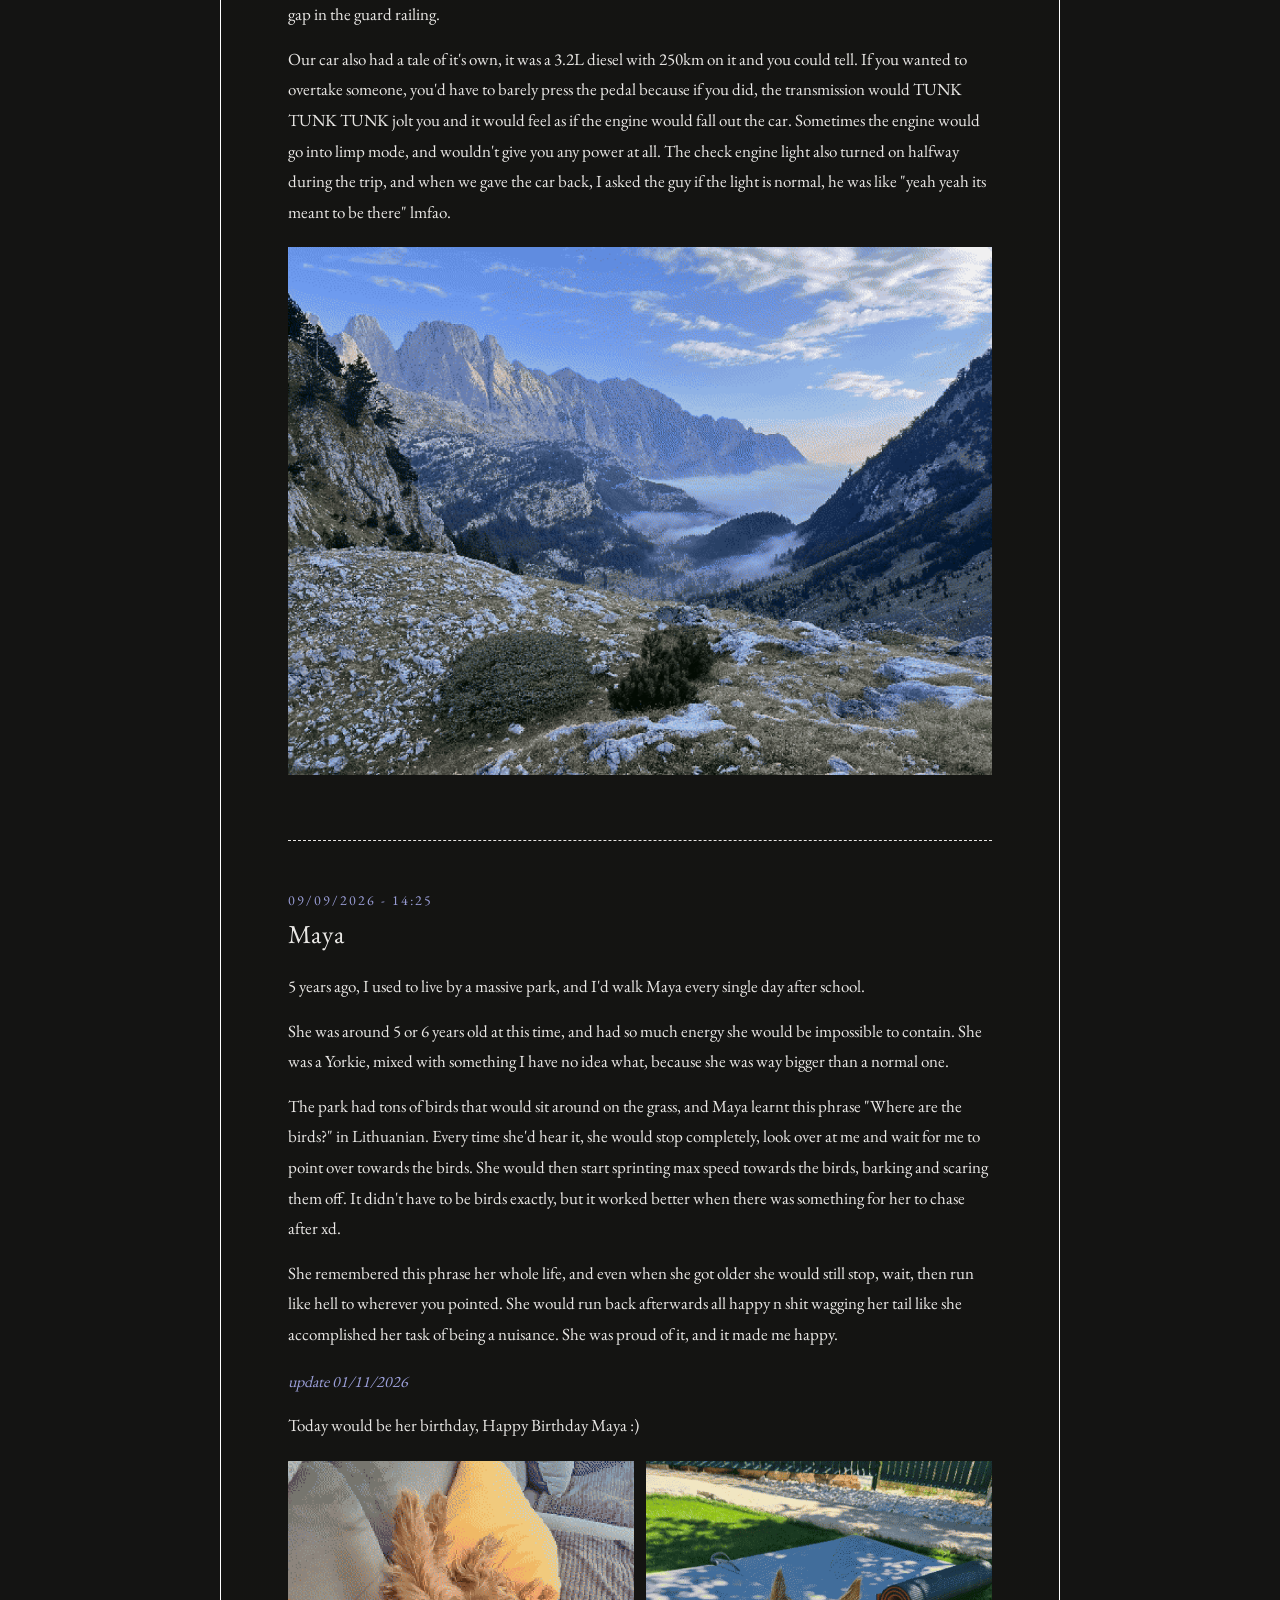
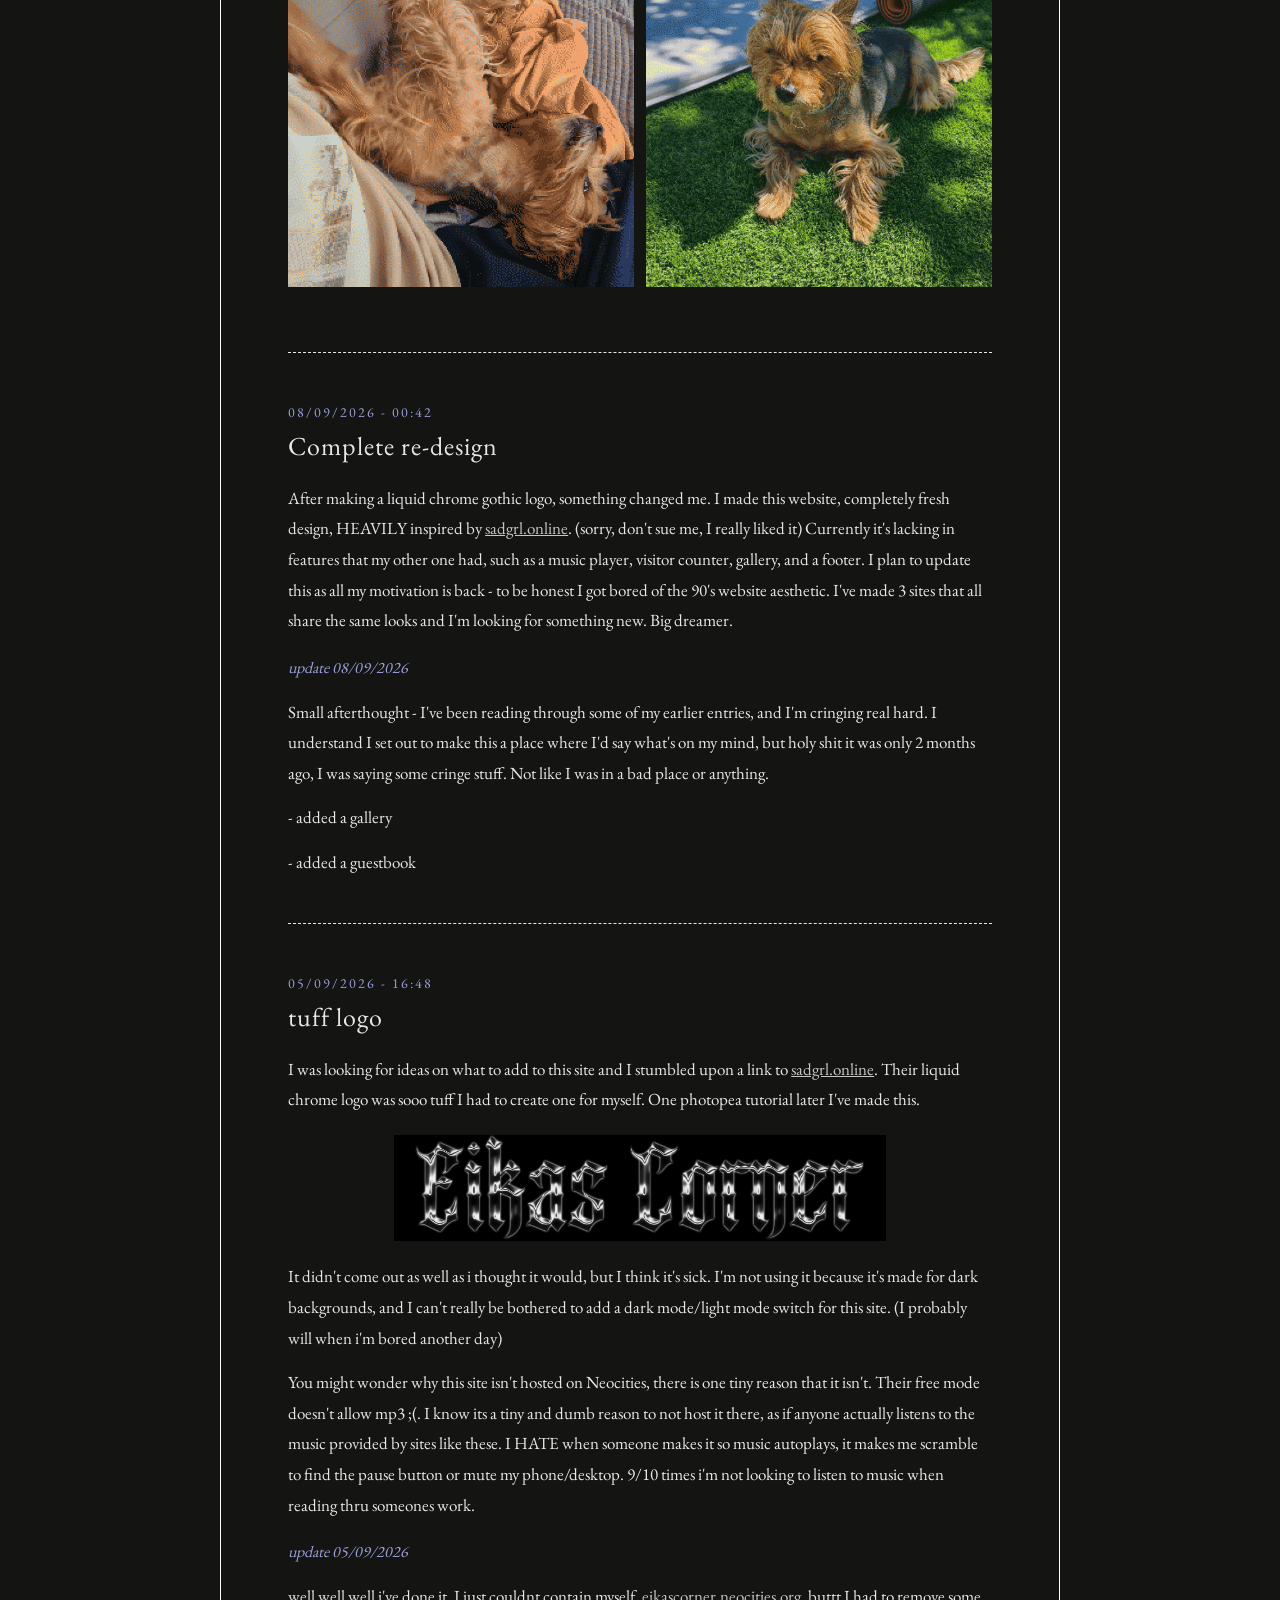
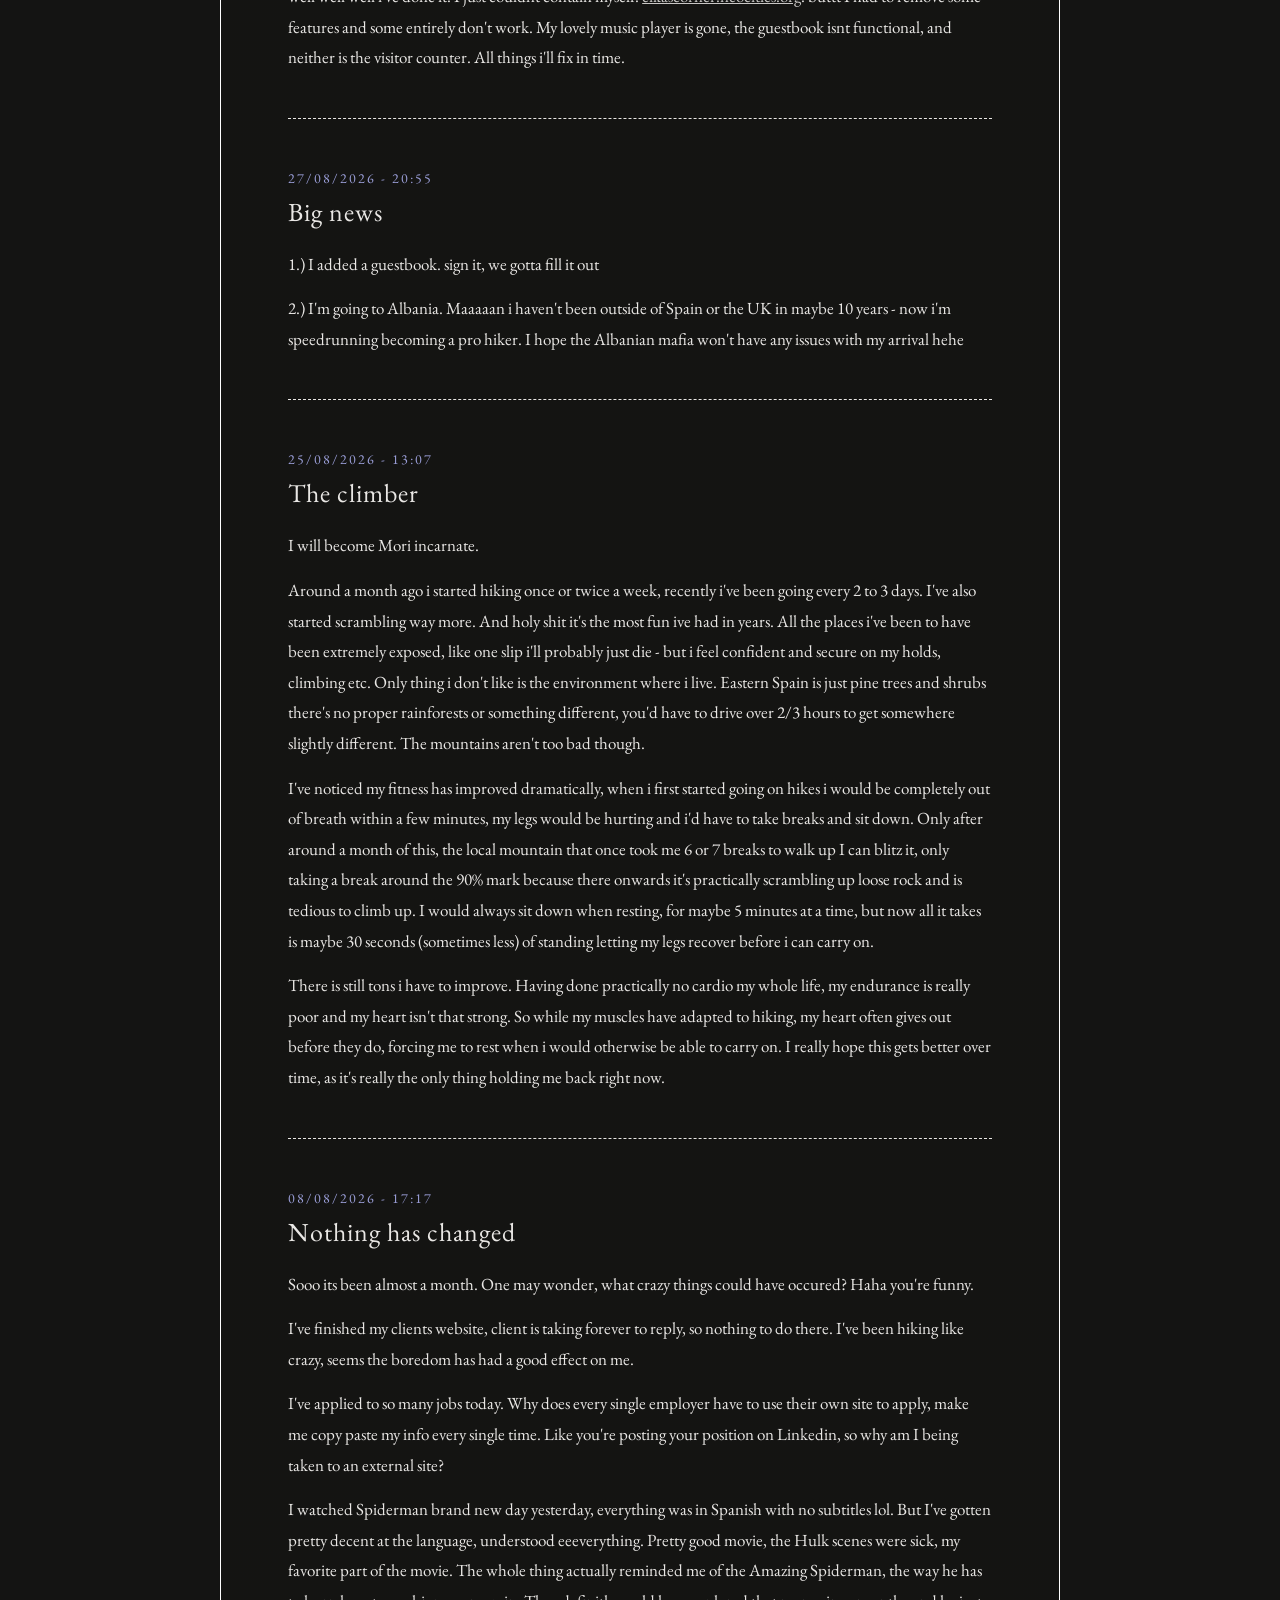
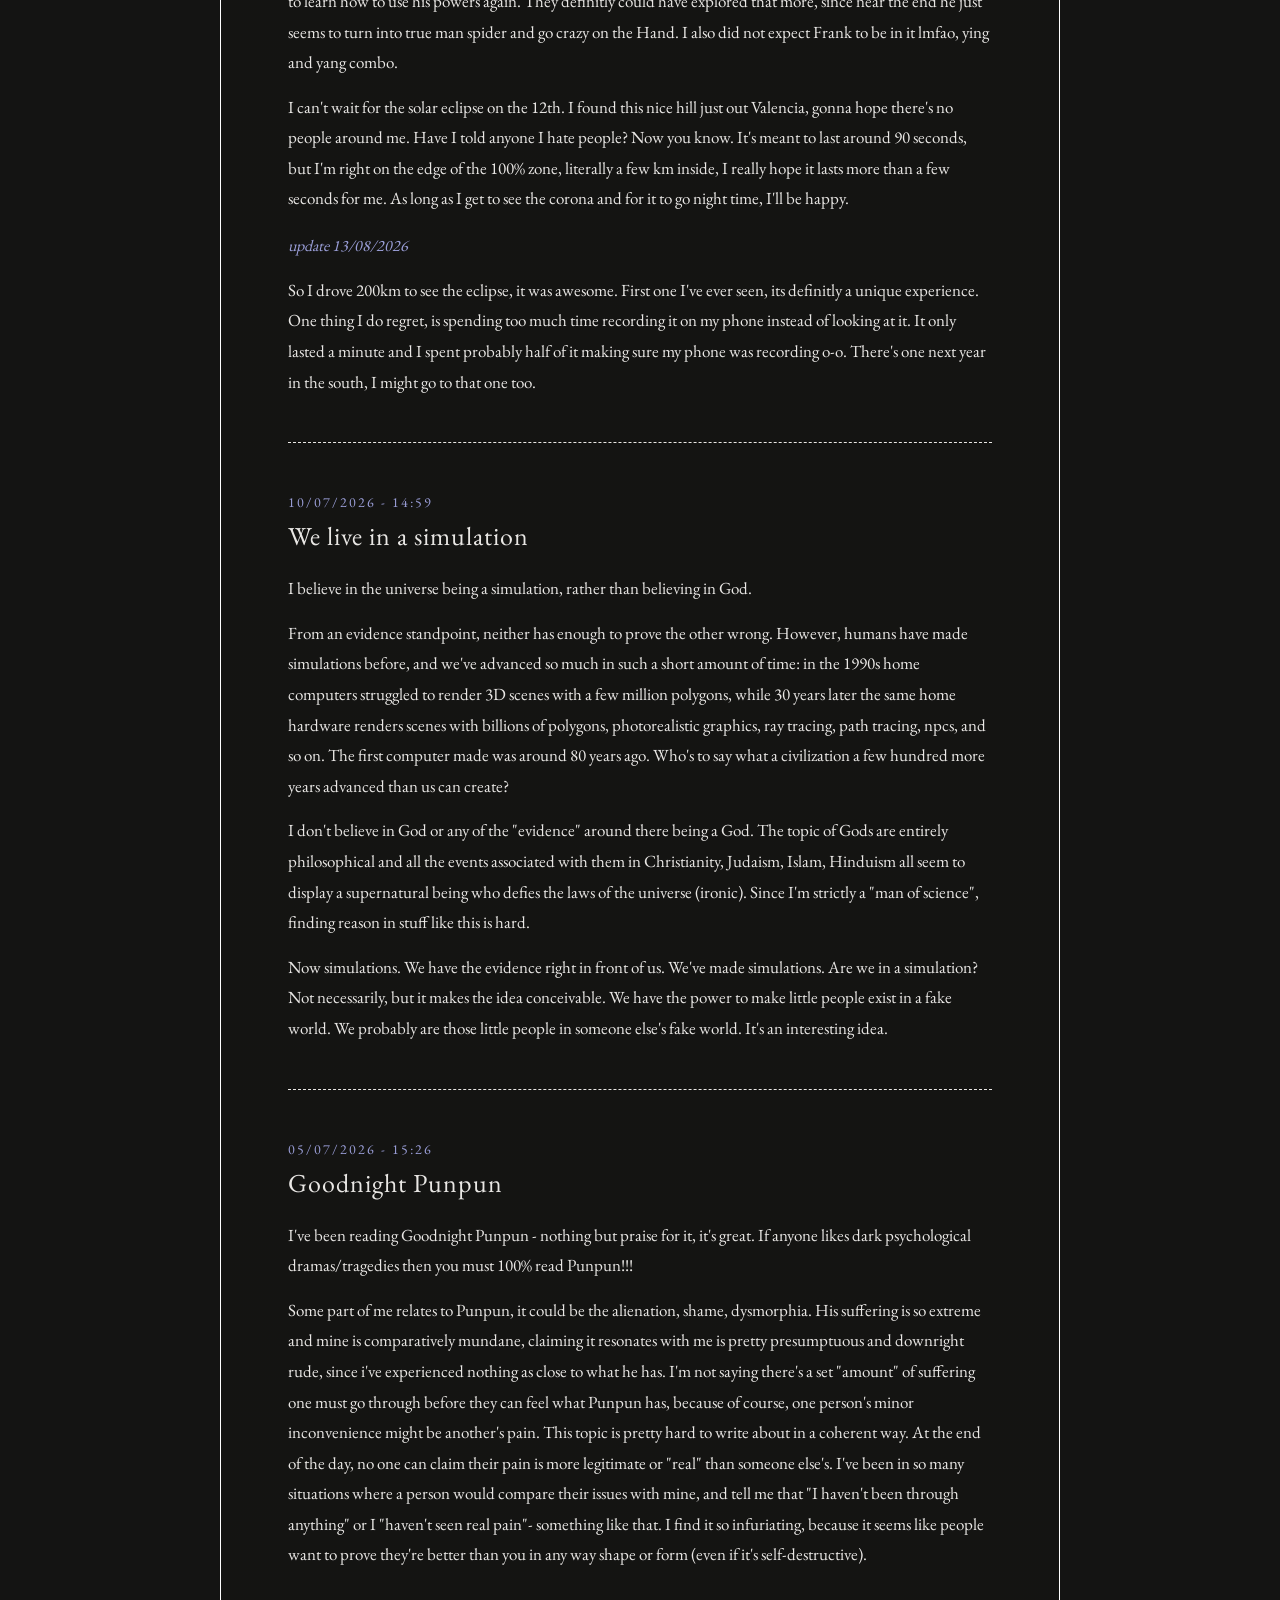
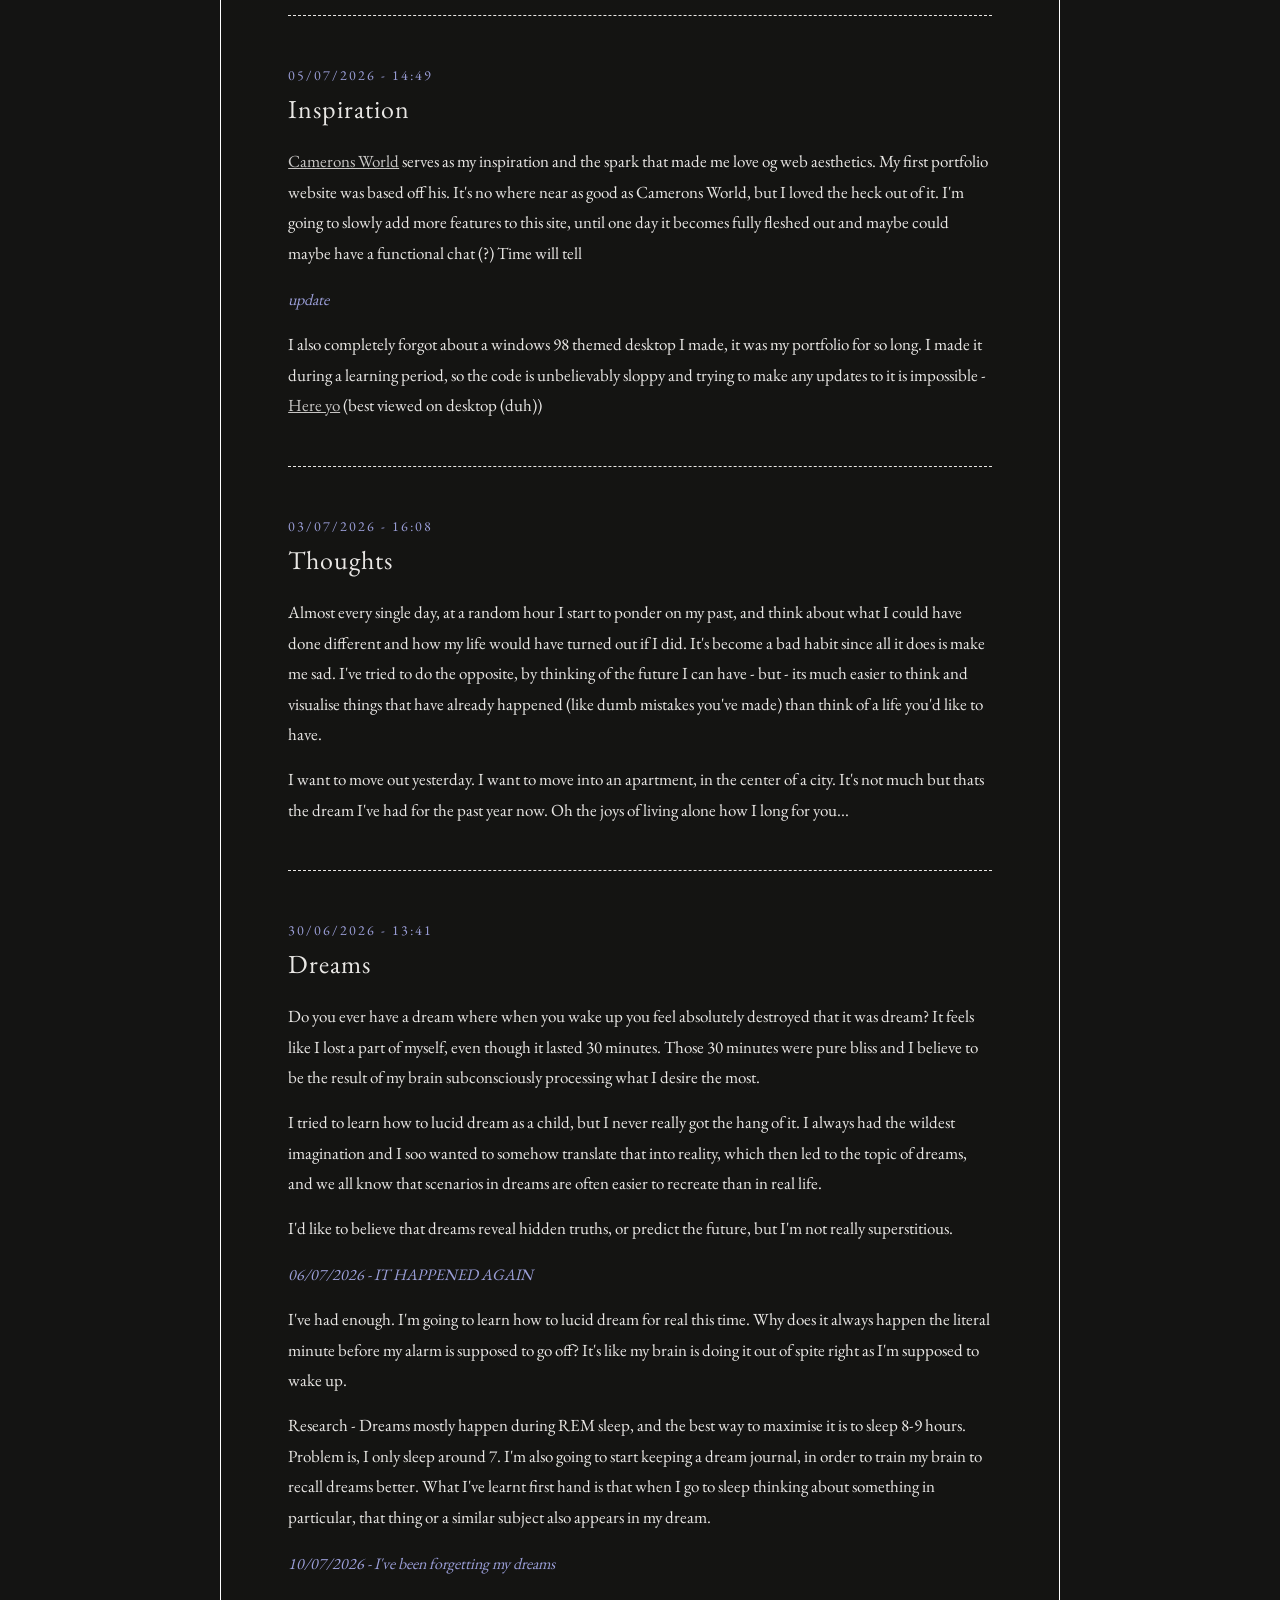
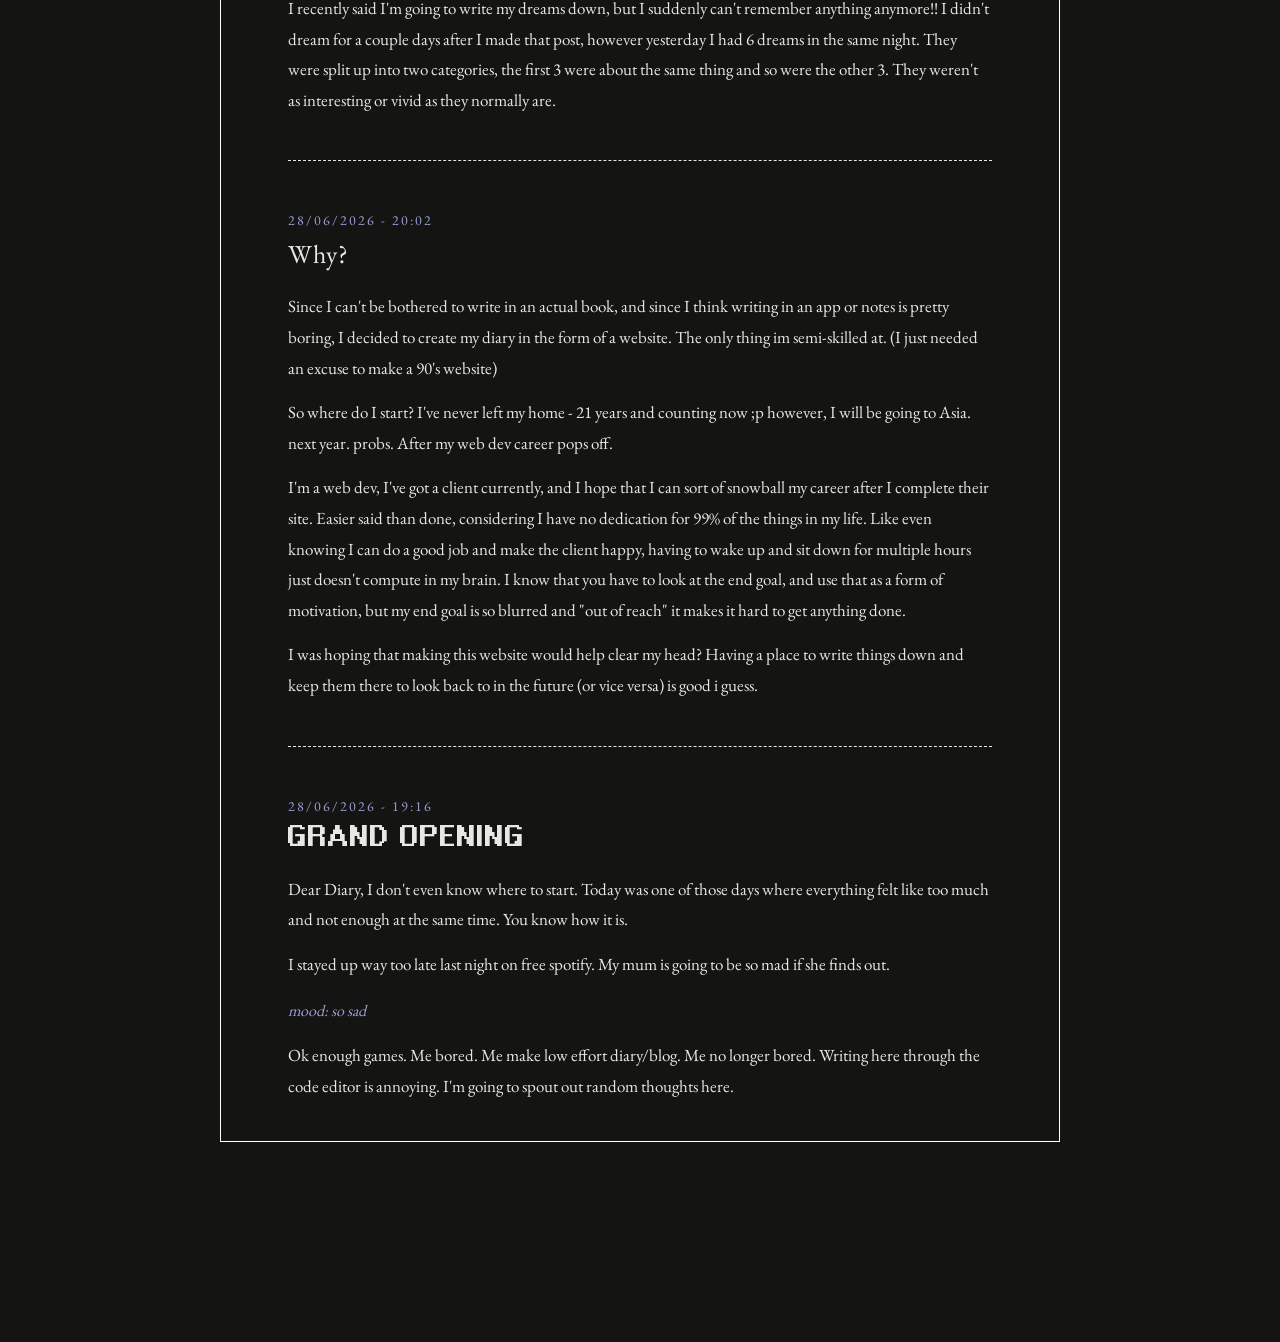
==== commit 14797446: "hiking page" ====
--- a/blog.html
+++ b/blog.html
@@ -25,7 +25,6 @@
     <link rel="icon" type="image/png" href="images/favicon.png">
 
     <style>
-
     .song-box, .manga-box {
         display: none;
     }
@@ -57,11 +56,10 @@
         border: 1px solid white;
     }
     @media (min-width: 901px) {
-    .blog-page .page {
-        padding-bottom: 200px;
-    }
-}
-
+        .blog-page .page {
+            padding-bottom: 200px;
+        }
+    }
 </style>
 </head>
 <body class="blog-page">
--- a/stylesheet.css
+++ b/stylesheet.css
@@ -36,7 +36,7 @@
     font-family: EBGaramond;
     display: flex;
     flex-direction: column;
-    overflow-x: clip; /* was hidden */
+    overflow-x: clip;
 }
 
 .page-fade {
@@ -1542,7 +1542,6 @@
     font-size: 0.85em;
 }
 /* -----------------------------THE MOON THE EARTH AND HELLLL--------------------------- */
-
 .moon-section {
     --zone-accent:  #d5d9f0;
     --zone-box-bg:  #000;
@@ -1578,7 +1577,7 @@
 .earth-section,
 .hell-section {
     font-family: w98regular;
-    min-height: 380px;
+    min-height: 460px;
     margin: 40px calc(-100% * 8 / 84) -40px;
     padding: 50px 20px;
     display: flex;
@@ -1993,6 +1992,7 @@
 @media (prefers-reduced-motion: reduce) {
     .scene-fade { transition: none; }
 }
+
 
 /*=========================================================BACKGROUNDS==========================================================*/
 
